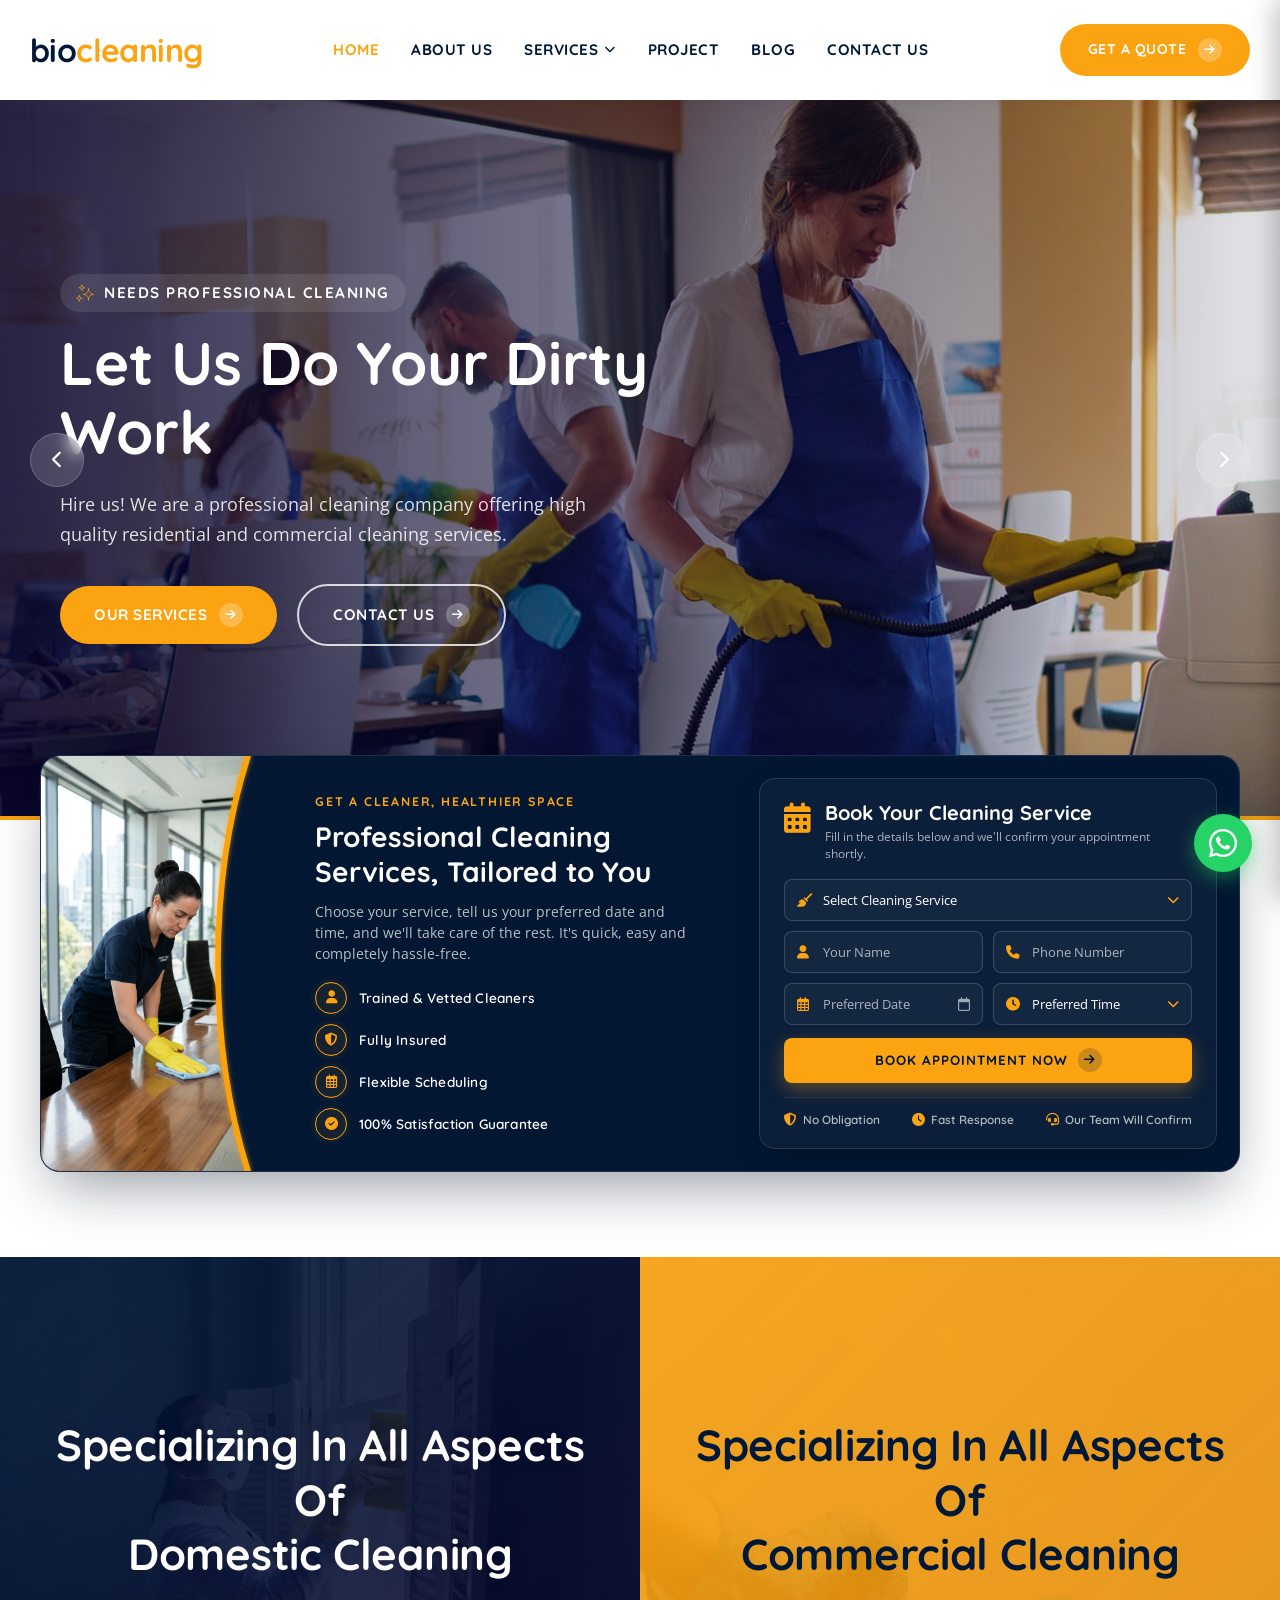
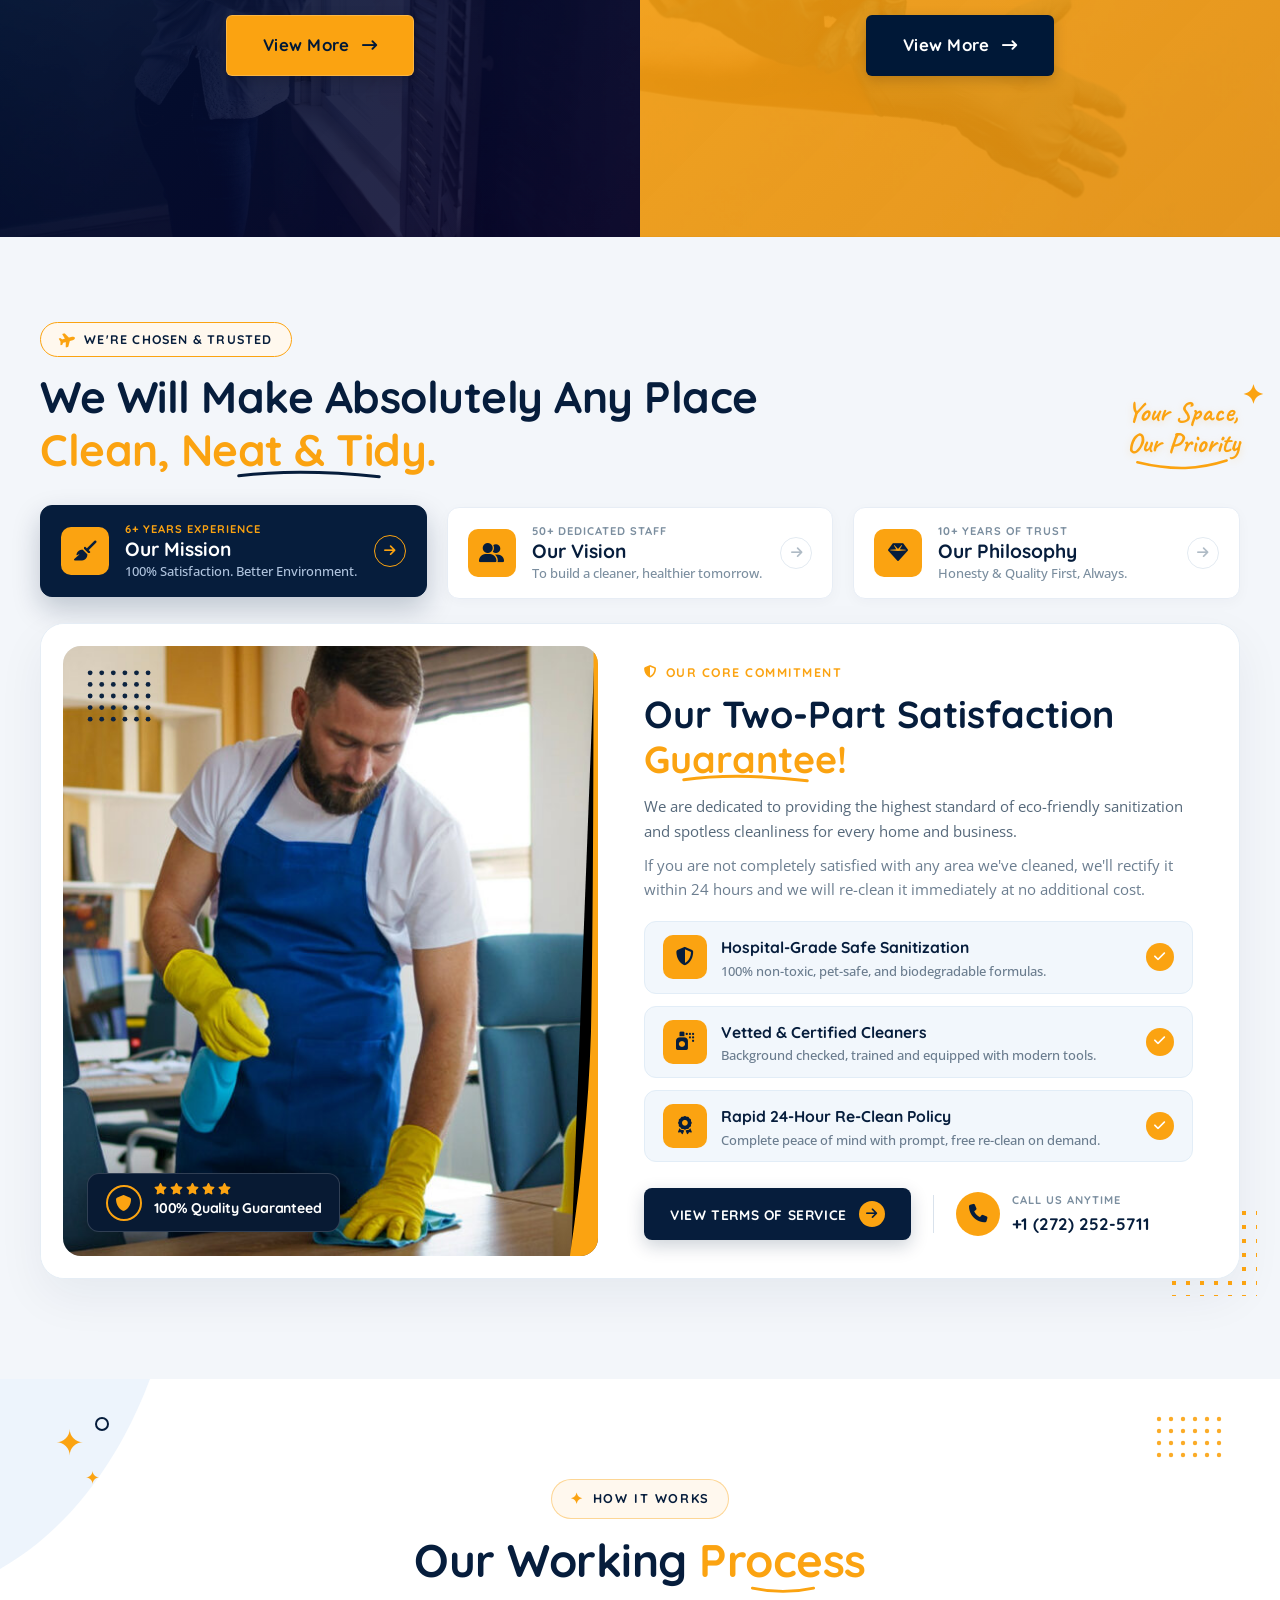
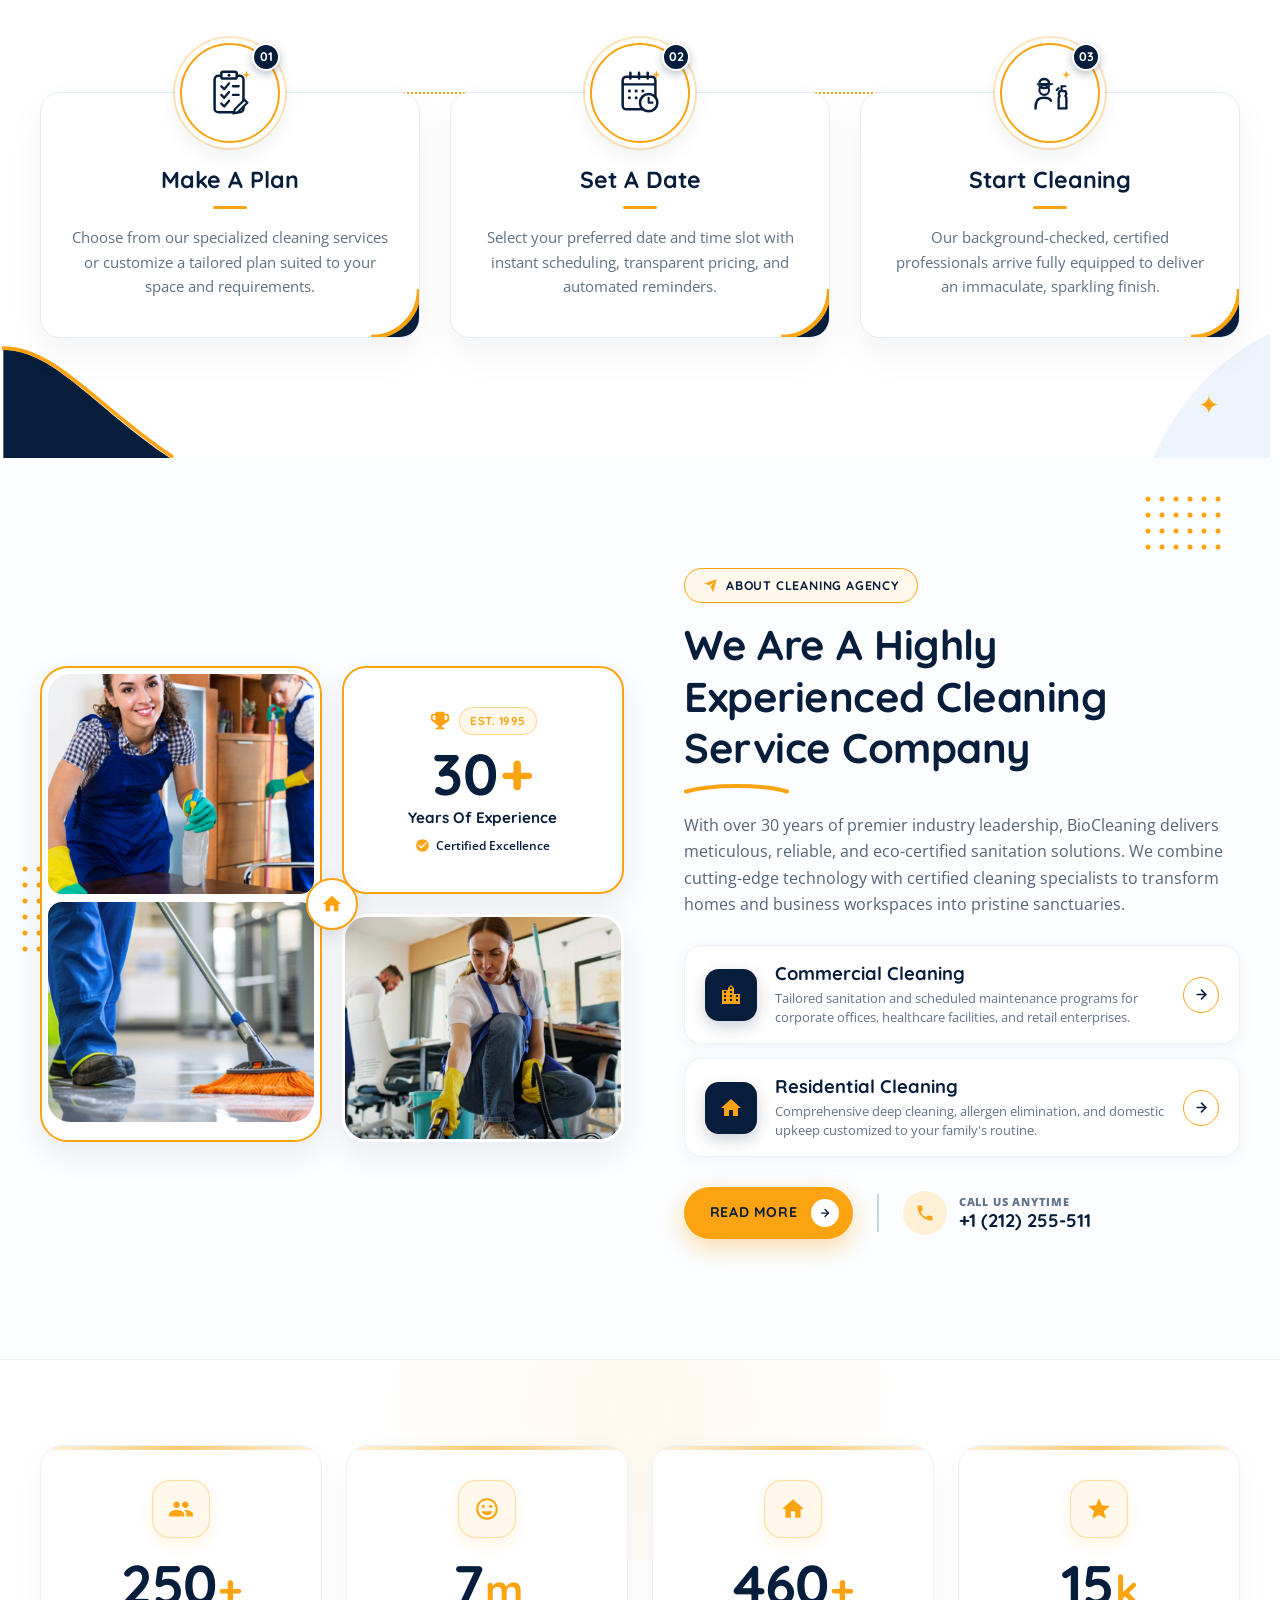
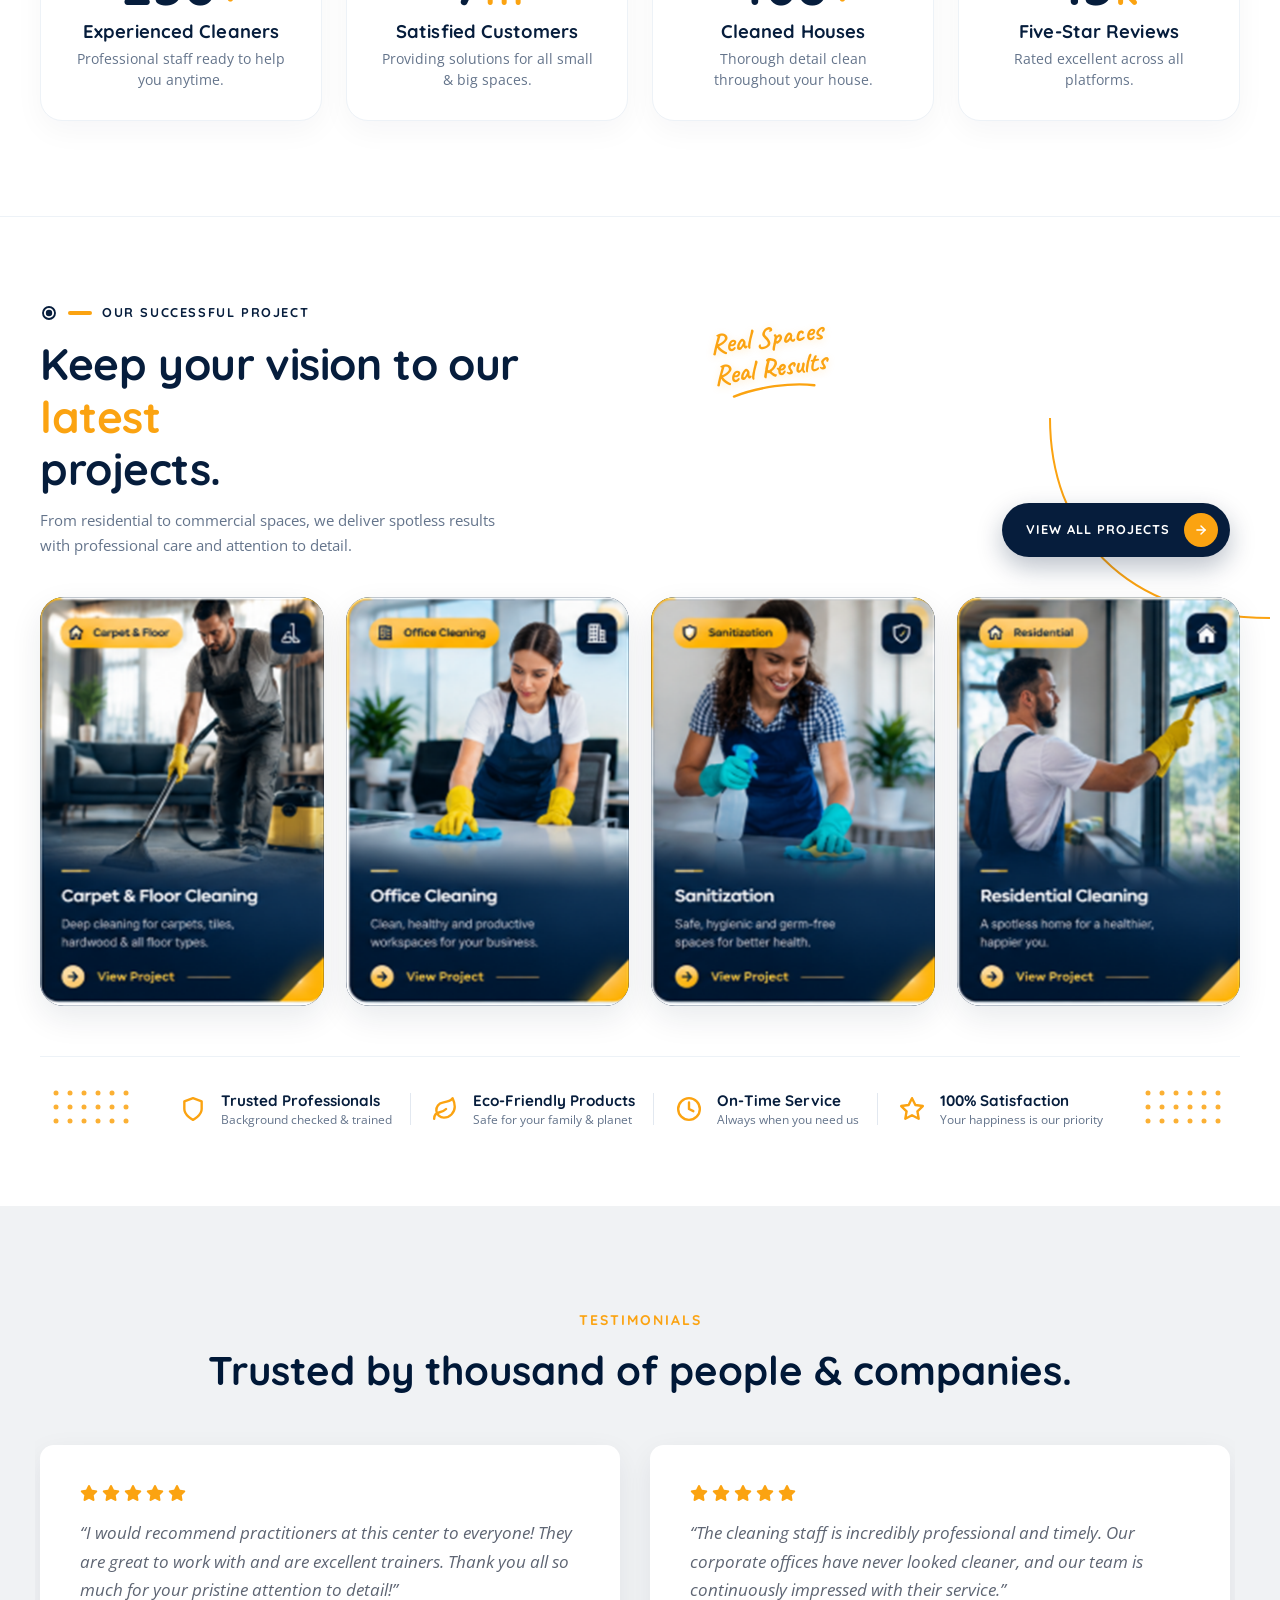
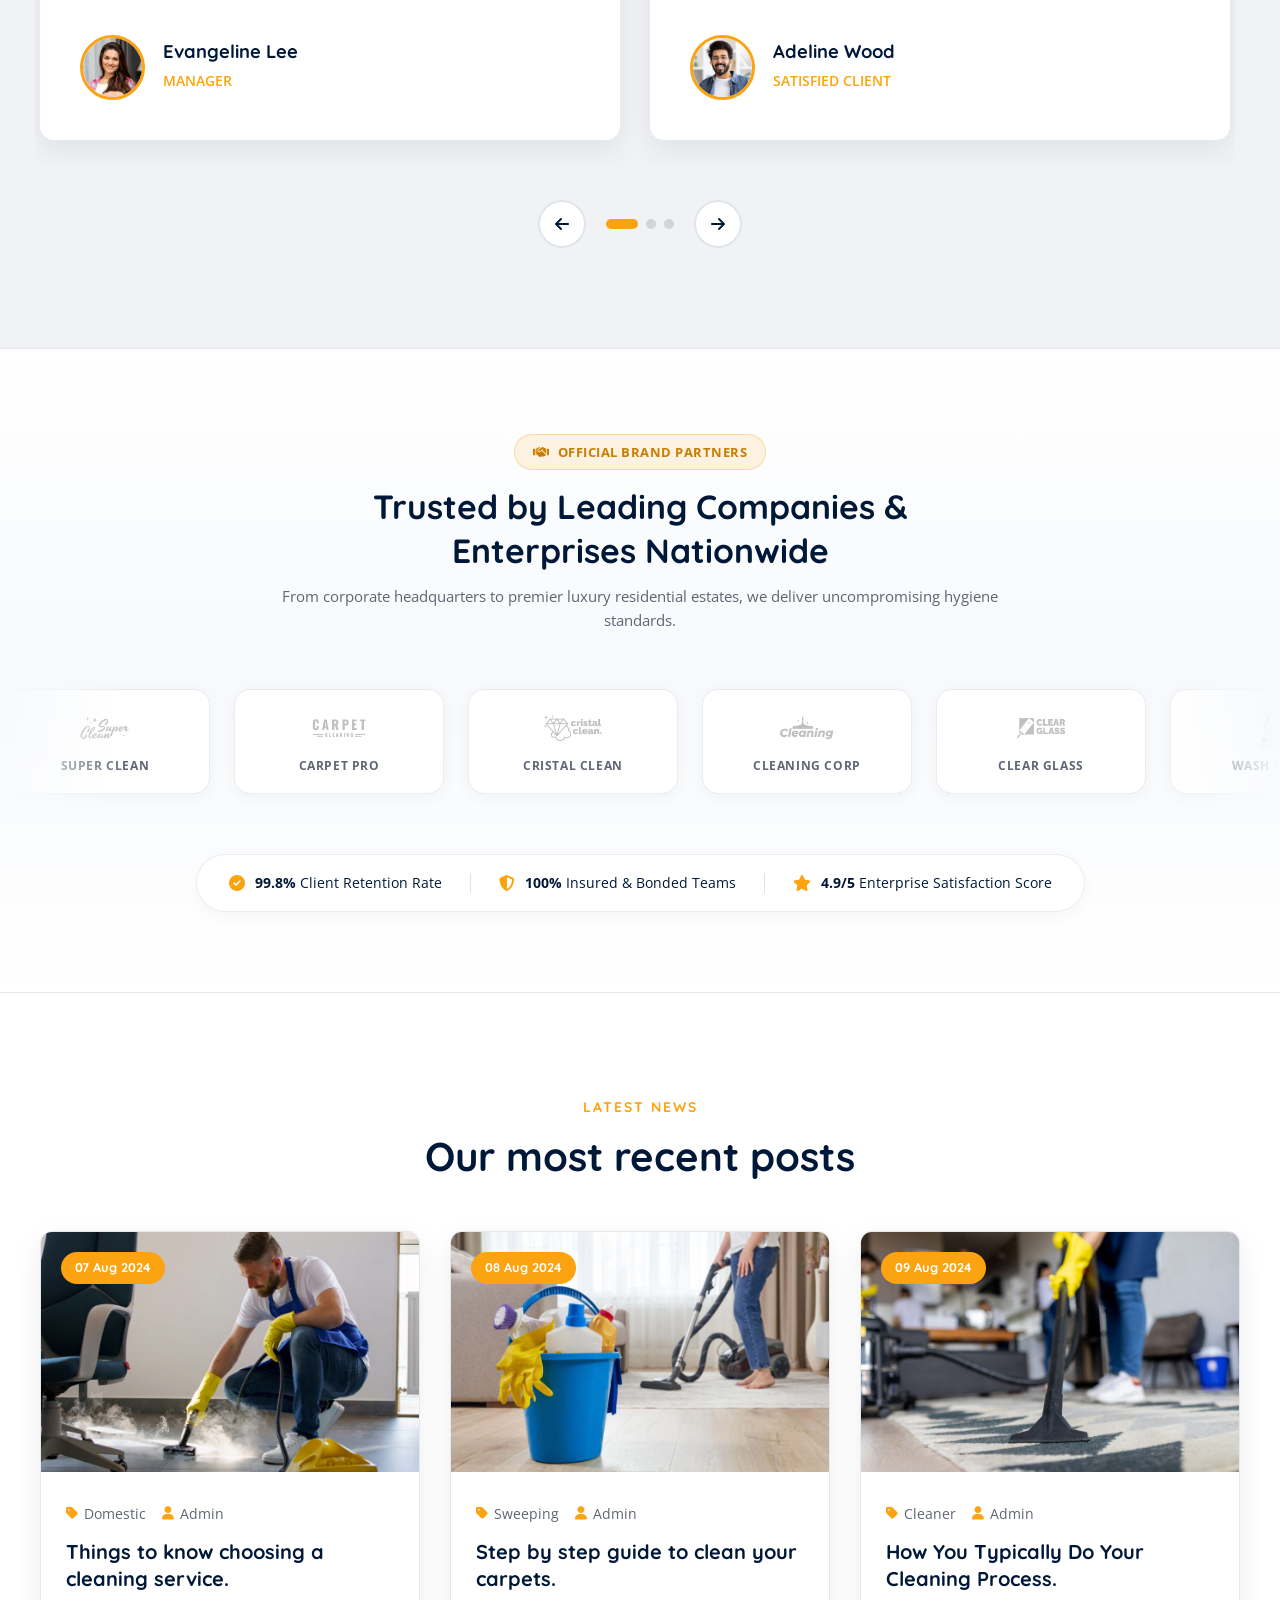
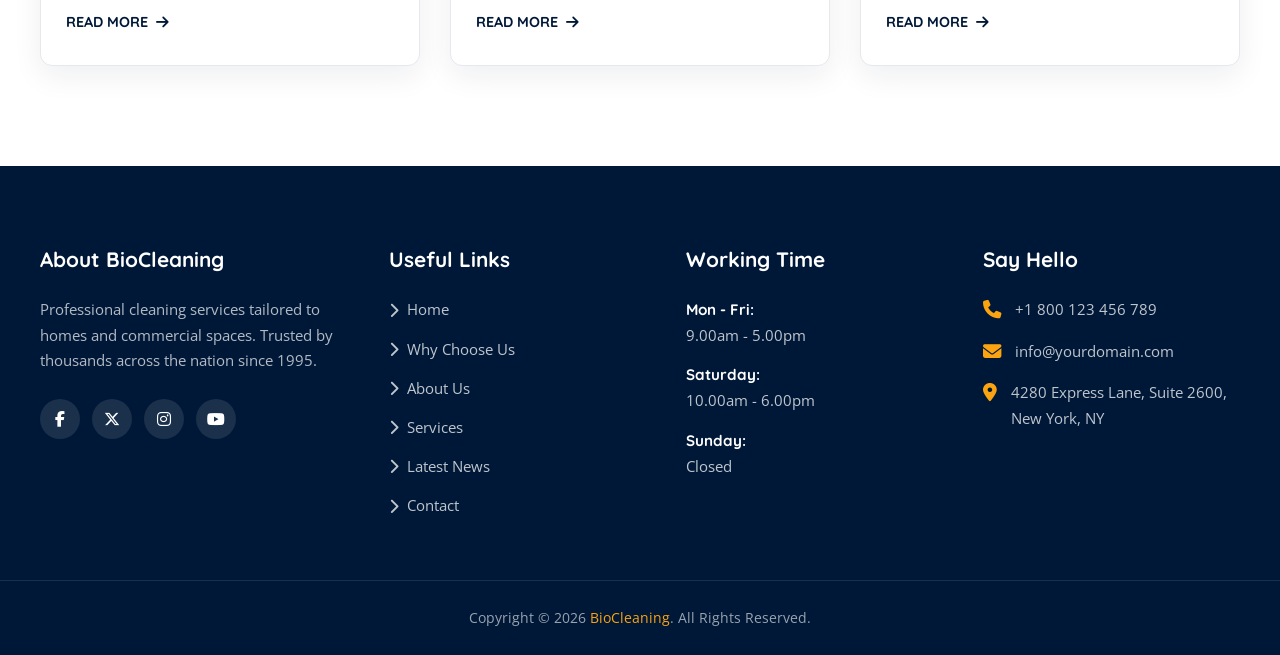
==== index.html @ 44452502 "changes like section enhanced" ====
<!DOCTYPE html>
<html lang="en">
<head>
  <meta charset="UTF-8">
  <meta name="viewport" content="width=device-width, initial-scale=1.0">
  <title>BioCleaning - Professional Cleaning Services</title>

  <!-- Favicon -->
  <link rel="icon" type="image/png" href="assets/images/cropped-fevicon-32x32.png">

  <!-- Google Fonts -->
  <link rel="preconnect" href="https://fonts.googleapis.com">
  <link rel="preconnect" href="https://fonts.gstatic.com" crossorigin>
  <link href="https://fonts.googleapis.com/css2?family=Caveat:wght@600;700&family=Open+Sans:wght@400;500;600;700&family=Quicksand:wght@600;700&display=swap" rel="stylesheet">

  <!-- Font Awesome 6 Icons CDN -->
  <link rel="stylesheet" href="https://cdnjs.cloudflare.com/ajax/libs/font-awesome/6.5.1/css/all.min.css">

  <!-- Stylesheets -->
  <link rel="stylesheet" href="css/style.css?v=7.3">
  <link rel="stylesheet" href="css/responsive.css?v=7.3">
</head>
<body>

  <!-- ==========================================================================
       HEADER & NAVIGATION
       ========================================================================== -->
  <header class="site-header">
    <div class="header-container">
      <!-- Logo (Text Branding) -->
      <a href="index.html" class="logo-area text-logo">
        <span class="logo-text">bio<span class="logo-accent">cleaning</span></span>
      </a>

      <!-- Desktop Navigation Menu -->
      <nav class="main-nav">
        <ul class="nav-list">
          <li class="nav-item active">
            <a href="index.html" class="nav-link">Home</a>
          </li>
          <li class="nav-item">
            <a href="#about" class="nav-link">About Us</a>
          </li>
          <li class="nav-item nav-item-has-mega">
            <a href="#services" class="nav-link">Services <i class="fa-solid fa-chevron-down"></i></a>
            <div class="dropdown-mega-menu">
              <div class="mega-menu-grid">
                <!-- Left Column: Commercial Cleaning -->
                <div class="mega-menu-column commercial-column">
                  <div class="mega-column-header">
                    <span class="mega-header-icon"><i class="fa-solid fa-building"></i></span>
                    <div class="mega-header-title">
                      <h4>Commercial Cleaning</h4>
                      <small>Enterprise & Facility</small>
                    </div>
                  </div>
                  <ul class="mega-service-list">
                    <li><a href="#services"><i class="fa-solid fa-chevron-right"></i> Office & Workspace Cleaning</a></li>
                    <li><a href="#services"><i class="fa-solid fa-chevron-right"></i> Corporate Facility Maintenance</a></li>
                    <li><a href="#services"><i class="fa-solid fa-chevron-right"></i> Commercial Floor Scrubbing</a></li>
                    <li><a href="#services"><i class="fa-solid fa-chevron-right"></i> Industrial & Warehouse Cleaning</a></li>
                    <li><a href="#services"><i class="fa-solid fa-chevron-right"></i> Window & Glass Facade Cleaning</a></li>
                    <li><a href="#services"><i class="fa-solid fa-chevron-right"></i> Healthcare & Clinic Sanitization</a></li>
                    <li><a href="#services"><i class="fa-solid fa-chevron-right"></i> Post-Construction Cleanup</a></li>
                  </ul>
                  <a href="#services" class="mega-col-footer-btn">
                    <span>Explore Commercial</span>
                    <i class="fa-solid fa-arrow-right"></i>
                  </a>
                </div>

                <!-- Right Column: Domestic Cleaning -->
                <div class="mega-menu-column domestic-column">
                  <div class="mega-column-header">
                    <span class="mega-header-icon"><i class="fa-solid fa-house-chimney"></i></span>
                    <div class="mega-header-title">
                      <h4>Domestic Cleaning</h4>
                      <small>Home & Residential</small>
                    </div>
                  </div>
                  <ul class="mega-service-list">
                    <li><a href="#services"><i class="fa-solid fa-chevron-right"></i> House & Apartment Deep Clean</a></li>
                    <li><a href="#services"><i class="fa-solid fa-chevron-right"></i> Kitchen & Oven Degreasing</a></li>
                    <li><a href="#services"><i class="fa-solid fa-chevron-right"></i> Bathroom Sanitization & Tiles</a></li>
                    <li><a href="#services"><i class="fa-solid fa-chevron-right"></i> Carpet & Upholstery Steaming</a></li>
                    <li><a href="#services"><i class="fa-solid fa-chevron-right"></i> Move-In / Move-Out Cleaning</a></li>
                    <li><a href="#services"><i class="fa-solid fa-chevron-right"></i> Spring Seasonal Refresh</a></li>
                    <li><a href="#services"><i class="fa-solid fa-chevron-right"></i> Bio-Safe Allergen Elimination</a></li>
                  </ul>
                  <a href="#services" class="mega-col-footer-btn">
                    <span>Explore Domestic</span>
                    <i class="fa-solid fa-arrow-right"></i>
                  </a>
                </div>
              </div>
            </div>
          </li>
          <li class="nav-item">
            <a href="#projects" class="nav-link">Project</a>
          </li>
          <li class="nav-item">
            <a href="#blog" class="nav-link">Blog</a>
          </li>
          <li class="nav-item">
            <a href="#footer" class="nav-link">Contact Us</a>
          </li>
        </ul>
      </nav>

      <!-- Header Right Utilities -->
      <div class="header-right">
        <a href="#bookingCard" class="btn btn-primary header-quote-btn">
          <span>Get a Quote</span>
          <span class="btn-arrow"><i class="fa-solid fa-arrow-right"></i></span>
        </a>
        <button class="hamburger-btn" aria-label="Toggle Menu"><i class="fa-solid fa-bars"></i></button>
      </div>
    </div>
  </header>

  <!-- Mobile Drawer Menu -->
  <div class="drawer-backdrop"></div>
  <aside class="mobile-drawer">
    <div class="mobile-drawer-header">
      <div class="mobile-logo text-logo">
        <a href="index.html" class="logo-text logo-text-white">bio<span class="logo-accent">cleaning</span></a>
      </div>
      <button class="mobile-close-btn" aria-label="Close Menu"><i class="fa-solid fa-xmark"></i></button>
    </div>
    <ul class="mobile-nav-list">
      <li class="mobile-nav-item"><a href="#hero">Home</a></li>
      <li class="mobile-nav-item"><a href="#why-choose">Why Choose Us</a></li>
      <li class="mobile-nav-item"><a href="#process">How It Works</a></li>
      <li class="mobile-nav-item"><a href="#about">About Us</a></li>
      <li class="mobile-nav-item mobile-nav-has-sub">
        <a href="#services" class="mobile-sub-toggle">Our Services <i class="fa-solid fa-chevron-down"></i></a>
        <div class="mobile-sub-menu">
          <div class="mobile-sub-column">
            <span class="mobile-sub-header"><i class="fa-solid fa-building"></i> Commercial Cleaning</span>
            <ul class="mobile-sub-items">
              <li><a href="#services"><i class="fa-solid fa-angle-right"></i> Office & Workspace</a></li>
              <li><a href="#services"><i class="fa-solid fa-angle-right"></i> Facility Maintenance</a></li>
              <li><a href="#services"><i class="fa-solid fa-angle-right"></i> Floor Scrubbing</a></li>
              <li><a href="#services"><i class="fa-solid fa-angle-right"></i> Clinic Sanitization</a></li>
            </ul>
          </div>
          <div class="mobile-sub-column">
            <span class="mobile-sub-header"><i class="fa-solid fa-house-chimney"></i> Domestic Cleaning</span>
            <ul class="mobile-sub-items">
              <li><a href="#services"><i class="fa-solid fa-angle-right"></i> House & Apartment</a></li>
              <li><a href="#services"><i class="fa-solid fa-angle-right"></i> Kitchen & Oven Degreasing</a></li>
              <li><a href="#services"><i class="fa-solid fa-angle-right"></i> Carpet & Upholstery</a></li>
              <li><a href="#services"><i class="fa-solid fa-angle-right"></i> Move-In / Move-Out</a></li>
            </ul>
          </div>
        </div>
      </li>
      <li class="mobile-nav-item"><a href="#counters">Achievements</a></li>
      <li class="mobile-nav-item"><a href="#projects">Projects</a></li>
      <li class="mobile-nav-item"><a href="#testimonials">Testimonials</a></li>
      <li class="mobile-nav-item"><a href="#blog">Latest News</a></li>
      <li class="mobile-nav-item"><a href="#footer">Contact Us</a></li>
    </ul>
    <div class="mobile-drawer-footer">
      <div class="mobile-contact-item">
        <i class="fa-solid fa-phone"></i>
        <span>+1 (212) 255-511</span>
      </div>
      <div class="mobile-contact-item">
        <i class="fa-solid fa-envelope"></i>
        <span>info@yourdomain.com</span>
      </div>
      <div class="mobile-contact-item">
        <i class="fa-solid fa-location-dot"></i>
        <span>New York, NY 10001, USA</span>
      </div>
    </div>
  </aside>

  <!-- ==========================================================================
       HERO SLIDER SECTION (Original Auto-Sliding Banner)
       ========================================================================== -->
  <section id="hero" class="hero-slider-section">
    <div class="slider-container">
      <!-- Slide 1 -->
      <div class="slide active" style="background-image: url('assets/images/slide-a-01.jpg');">
        <div class="container">
          <div class="slide-content">
            <div class="slide-badge">
              <img src="assets/images/slide-a-icon.png" alt="Icon">
              <span>Needs Professional Cleaning</span>
            </div>
            <h1 class="slide-title">Let Us Do Your Dirty Work</h1>
            <p class="slide-text">Hire us! We are a professional cleaning company offering high quality residential and commercial cleaning services.</p>
            <div class="slide-actions">
              <a href="#services" class="btn btn-primary">
                <span>Our Services</span>
                <span class="btn-arrow"><i class="fa-solid fa-arrow-right"></i></span>
              </a>
              <a href="#footer" class="btn btn-outline">
                <span>Contact Us</span>
                <span class="btn-arrow"><i class="fa-solid fa-arrow-right"></i></span>
              </a>
            </div>
          </div>
        </div>
      </div>

      <!-- Slide 2 -->
      <div class="slide" style="background-image: url('assets/images/slide-a-02.jpg');">
        <div class="container">
          <div class="slide-content">
            <div class="slide-badge">
              <img src="assets/images/slide-a-icon.png" alt="Icon">
              <span>Ultimate Clean Solutions</span>
            </div>
            <h1 class="slide-title">Cleaning made fun not a chore!</h1>
            <p class="slide-text">Hire us! We are a professional cleaning company offering services with eco-friendly products and certified professionals.</p>
            <div class="slide-actions">
              <a href="#services" class="btn btn-primary">
                <span>Our Services</span>
                <span class="btn-arrow"><i class="fa-solid fa-arrow-right"></i></span>
              </a>
              <a href="#footer" class="btn btn-outline">
                <span>Contact Us</span>
                <span class="btn-arrow"><i class="fa-solid fa-arrow-right"></i></span>
              </a>
            </div>
          </div>
        </div>
      </div>

      <!-- Slide 3 -->
      <div class="slide" style="background-image: url('assets/images/slide-a-03.jpg');">
        <div class="container">
          <div class="slide-content">
            <div class="slide-badge">
              <img src="assets/images/slide-a-icon.png" alt="Icon">
              <span>Your clean, our guarantee.</span>
            </div>
            <h1 class="slide-title">Cleaning with a personal touch</h1>
            <p class="slide-text">Hire us! We are a professional cleaning company offering tailored sanitization and sparkling results every time.</p>
            <div class="slide-actions">
              <a href="#services" class="btn btn-primary">
                <span>Our Services</span>
                <span class="btn-arrow"><i class="fa-solid fa-arrow-right"></i></span>
              </a>
              <a href="#footer" class="btn btn-outline">
                <span>Contact Us</span>
                <span class="btn-arrow"><i class="fa-solid fa-arrow-right"></i></span>
              </a>
            </div>
          </div>
        </div>
      </div>

      <!-- Slider Arrows -->
      <button class="slider-arrow slider-prev" aria-label="Previous Slide"><i class="fa-solid fa-chevron-left"></i></button>
      <button class="slider-arrow slider-next" aria-label="Next Slide"><i class="fa-solid fa-chevron-right"></i></button>

      <!-- Slider Dots -->
      <div class="slider-dots">
        <span class="slider-dot active"></span>
        <span class="slider-dot"></span>
        <span class="slider-dot"></span>
      </div>

      <!-- Auto-Slide Progress Bar Indicator -->
      <div class="slider-progress-bar">
        <div class="slider-progress-fill"></div>
      </div>
    </div>
  </section>

  <!-- ==========================================================================
       BOOKING BANNER SECTION (100% MATCHED DESIGN UNDER BANNER)
       ========================================================================== -->
  <section class="booking-banner-section" id="bookingCard">
    <div class="container">
      <div class="booking-banner-card">
        
        <!-- Left Column: Cleaner Photo with Golden Curve Arc -->
        <div class="booking-banner-media">
          <img src="assets/images/cleaner-table-hd.jpg" alt="Professional Cleaner" class="booking-banner-cleaner-img">
          <div class="booking-banner-curve" aria-hidden="true">
            <svg viewBox="0 0 100 400" preserveAspectRatio="none">
              <defs>
                <filter id="goldGlow" x="-20%" y="-20%" width="140%" height="140%">
                  <feDropShadow dx="0" dy="0" stdDeviation="3" flood-color="#fba311" flood-opacity="0.65"/>
                </filter>
              </defs>
              <path d="M 100,0 L 45,0 C -5,120 -5,280 45,400 L 100,400 Z" fill="#031733" />
              <path d="M 45,0 C -5,120 -5,280 45,400" fill="none" stroke="#fba311" stroke-width="7" stroke-linecap="round" filter="url(#goldGlow)" />
            </svg>
          </div>
        </div>

        <!-- Middle Column: Value Proposition & Features -->
        <div class="booking-banner-content">
          <span class="bb-kicker">GET A CLEANER, HEALTHIER SPACE</span>
          <h2 class="bb-title">Professional Cleaning<br>Services, Tailored to You</h2>
          <p class="bb-desc">Choose your service, tell us your preferred date and time, and we'll take care of the rest. It's quick, easy and completely hassle-free.</p>
          
          <div class="bb-features-list">
            <div class="bb-feature-item">
              <span class="bb-feature-circle"><i class="fa-solid fa-user"></i></span>
              <span class="bb-feature-text">Trained &amp; Vetted Cleaners</span>
            </div>
            <div class="bb-feature-item">
              <span class="bb-feature-circle"><i class="fa-solid fa-shield-halved"></i></span>
              <span class="bb-feature-text">Fully Insured</span>
            </div>
            <div class="bb-feature-item">
              <span class="bb-feature-circle"><i class="fa-regular fa-calendar-days"></i></span>
              <span class="bb-feature-text">Flexible Scheduling</span>
            </div>
            <div class="bb-feature-item">
              <span class="bb-feature-circle"><i class="fa-solid fa-circle-check"></i></span>
              <span class="bb-feature-text">100% Satisfaction Guarantee</span>
            </div>
          </div>
        </div>

        <!-- Right Column: Quick Booking Form Card -->
        <div class="booking-banner-form-col">
          <div class="bb-form-card">
            
            <!-- Header with Calendar Icon -->
            <div class="bb-form-header">
              <div class="bb-form-icon">
                <i class="fa-solid fa-calendar-days"></i>
              </div>
              <div class="bb-form-header-text">
                <h3 class="bb-form-title">Book Your Cleaning Service</h3>
                <p class="bb-form-subtitle">Fill in the details below and we'll confirm your appointment shortly.</p>
              </div>
            </div>

            <!-- Form -->
            <form class="bb-booking-form" id="quickBookingForm">
              <!-- Service Selector -->
              <div class="bb-field-group bb-field-full">
                <span class="bb-field-icon"><i class="fa-solid fa-broom"></i></span>
                <select class="bb-select" required name="service" aria-label="Select Cleaning Service">
                  <option value="" disabled selected>Select Cleaning Service</option>
                  <option value="commercial">Commercial Office Cleaning</option>
                  <option value="residential">Residential Home Cleaning</option>
                  <option value="carpet">Carpet &amp; Floor Deep Clean</option>
                  <option value="window">Window Glass Cleaning</option>
                  <option value="deep">Deep Sanitization Clean</option>
                </select>
                <span class="bb-field-chevron"><i class="fa-solid fa-chevron-down"></i></span>
              </div>

              <!-- Name & Phone -->
              <div class="bb-field-row">
                <div class="bb-field-group">
                  <span class="bb-field-icon"><i class="fa-solid fa-user"></i></span>
                  <input type="text" class="bb-input" placeholder="Your Name" required name="name" aria-label="Your Name">
                </div>
                <div class="bb-field-group">
                  <span class="bb-field-icon"><i class="fa-solid fa-phone"></i></span>
                  <input type="tel" class="bb-input" placeholder="Phone Number" required name="phone" aria-label="Phone Number">
                </div>
              </div>

              <!-- Date & Time -->
              <div class="bb-field-row">
                <div class="bb-field-group">
                  <span class="bb-field-icon"><i class="fa-regular fa-calendar-days"></i></span>
                  <input type="text" class="bb-input bb-date-input" placeholder="Preferred Date" onfocus="(this.type='date')" onblur="if(!this.value)(this.type='text')" required name="date" aria-label="Preferred Date">
                  <span class="bb-field-right-icon"><i class="fa-regular fa-calendar"></i></span>
                </div>
                <div class="bb-field-group">
                  <span class="bb-field-icon"><i class="fa-solid fa-clock"></i></span>
                  <select class="bb-select" required name="time" aria-label="Preferred Time">
                    <option value="" disabled selected>Preferred Time</option>
                    <option value="morning">Morning (8am - 12pm)</option>
                    <option value="afternoon">Afternoon (12pm - 4pm)</option>
                    <option value="evening">Evening (4pm - 8pm)</option>
                  </select>
                  <span class="bb-field-chevron"><i class="fa-solid fa-chevron-down"></i></span>
                </div>
              </div>

              <!-- CTA Submit Button -->
              <button type="submit" class="bb-submit-btn">
                <span>BOOK APPOINTMENT NOW</span>
                <span class="bb-submit-circle"><i class="fa-solid fa-arrow-right"></i></span>
              </button>
            </form>

            <!-- Success Alert Box (Hidden Initially) -->
            <div class="bb-success-box" id="bookingSuccessBox" style="display: none;">
              <div class="bb-success-icon"><i class="fa-solid fa-circle-check"></i></div>
              <h4>Booking Request Sent!</h4>
              <p>Thank you! Our dispatcher will call you shortly to confirm your slot.</p>
              <button type="button" class="bb-reset-btn" id="bookingResetBtn">Book Another Service</button>
            </div>

            <!-- Trust Micro-Badges -->
            <div class="bb-trust-row">
              <span class="bb-trust-item"><i class="fa-solid fa-shield-halved"></i> No Obligation</span>
              <span class="bb-trust-item"><i class="fa-solid fa-clock"></i> Fast Response</span>
              <span class="bb-trust-item"><i class="fa-solid fa-headset"></i> Our Team Will Confirm</span>
            </div>

          </div>
        </div>

      </div>
    </div>
  </section>


  <!-- ==========================================================================
       SPECIALIZING IN ALL ASPECTS (SPLIT SCREEN SHOWCASE - SERVICES)
       ========================================================================== -->
  <section id="services" class="split-reference-section">
    <div class="split-reference-grid">
      <!-- Left: Domestic Services (Website Brand Navy Monochromatic) -->
      <div class="split-ref-col split-ref-domestic">
        <div class="split-ref-bg" style="background-image: url('assets/images/residential-clean-hd.jpg');"></div>
        <div class="split-ref-overlay split-overlay-navy"></div>
        <div class="split-ref-content">
          <h2 class="split-ref-title main-title">Specializing In All Aspects<br>Of<br>Domestic Cleaning</h2>
          <a href="#about" class="split-ref-btn split-ref-btn-gold">
            <span>View More</span>
            <i class="fa-solid fa-arrow-right-long"></i>
          </a>
        </div>
      </div>

      <!-- Right: Commercial Services (Website Brand Amber Gold Monochromatic) -->
      <div class="split-ref-col split-ref-commercial">
        <div class="split-ref-bg" style="background-image: url('assets/images/commercial-clean-hd.jpg');"></div>
        <div class="split-ref-overlay split-overlay-gold"></div>
        <div class="split-ref-content">
          <h2 class="split-ref-title split-title-dark main-title">Specializing In All Aspects<br>Of<br>Commercial Cleaning</h2>
          <a href="#about" class="split-ref-btn split-ref-btn-dark">
            <span>View More</span>
            <i class="fa-solid fa-arrow-right-long"></i>
          </a>
        </div>
      </div>
    </div>
  </section>

    <!-- ==========================================================================
       WHY CHOOSE US (100% MATCHED TO REFERENCE DESIGN)
       ========================================================================== -->
  <section id="why-choose" class="why-choose-tabbed-section">
    <div class="container">
      
      <!-- Section Header with Left Title and Right Script Flourish -->
      <div class="why-header-wrapper">
        <div class="why-header-left">
          <div class="why-sub-badge cc-fade-reveal">
            <i class="fa-solid fa-plane"></i>
            <span>WE'RE CHOSEN &amp; TRUSTED</span>
          </div>
          <h2 class="why-main-title">
            We Will Make Absolutely Any Place<br>
            <span class="why-title-gold-group">
              <span class="why-title-gold">Clean, </span>
              <span class="why-title-gold why-title-squiggle-wrap">
                Neat &amp; Tidy.
                <svg class="why-title-squiggle" viewBox="0 0 170 14" fill="none" aria-hidden="true">
                  <path d="M 3 8 C 50 2, 110 3, 167 9" stroke="#061d3c" stroke-width="3.5" stroke-linecap="round"/>
                </svg>
              </span>
            </span>
          </h2>
        </div>

        <div class="why-header-right">
          <div class="why-script-flourish">
            <span class="script-sparkle">✦</span>
            <span class="script-text">Your Space,<br>Our Priority</span>
            <svg class="script-swoosh" viewBox="0 0 110 16" fill="none" aria-hidden="true">
              <path d="M 4 6 C 45 16, 75 14, 106 4" stroke="#fba311" stroke-width="3" stroke-linecap="round"/>
            </svg>
          </div>
        </div>
      </div>

      <!-- Tab Navigation Buttons (3 Segmented Cards) -->
      <div class="why-tabs-nav" role="tablist" aria-label="Why Choose Us Tabs">
        <!-- Tab 1: Our Mission (Active by Default) -->
        <button type="button" class="why-tab-btn active" role="tab" id="tab-mission" aria-selected="true" aria-controls="panel-mission" data-tab="panel-mission">
          <span class="tab-btn-icon"><i class="fa-solid fa-broom"></i></span>
          <div class="tab-btn-content">
            <span class="tab-btn-kicker">6+ YEARS EXPERIENCE</span>
            <span class="tab-btn-text">Our Mission</span>
            <span class="tab-btn-sub">100% Satisfaction. Better Environment.</span>
          </div>
          <span class="why-tab-arrow"><i class="fa-solid fa-arrow-right"></i></span>
        </button>

        <!-- Tab 2: Our Vision -->
        <button type="button" class="why-tab-btn" role="tab" id="tab-vision" aria-selected="false" aria-controls="panel-vision" data-tab="panel-vision">
          <span class="tab-btn-icon"><i class="fa-solid fa-user-group"></i></span>
          <div class="tab-btn-content">
            <span class="tab-btn-kicker">50+ DEDICATED STAFF</span>
            <span class="tab-btn-text">Our Vision</span>
            <span class="tab-btn-sub">To build a cleaner, healthier tomorrow.</span>
          </div>
          <span class="why-tab-arrow"><i class="fa-solid fa-arrow-right"></i></span>
        </button>

        <!-- Tab 3: Our Philosophy -->
        <button type="button" class="why-tab-btn" role="tab" id="tab-philosophy" aria-selected="false" aria-controls="panel-philosophy" data-tab="panel-philosophy">
          <span class="tab-btn-icon"><i class="fa-solid fa-gem"></i></span>
          <div class="tab-btn-content">
            <span class="tab-btn-kicker">10+ YEARS OF TRUST</span>
            <span class="tab-btn-text">Our Philosophy</span>
            <span class="tab-btn-sub">Honesty &amp; Quality First, Always.</span>
          </div>
          <span class="why-tab-arrow"><i class="fa-solid fa-arrow-right"></i></span>
        </button>
      </div>

      <!-- Tab Content Panels Wrapper (Elevated Showcase Card) -->
      <div class="why-tab-panels-wrapper">
        
        <!-- Decorative Bottom Dots Matrix -->
        <div class="why-bottom-dots" aria-hidden="true"></div>

        <!-- Panel 1: Our Mission (Active by Default) -->
        <div class="why-tab-panel active" id="panel-mission" role="tabpanel" aria-labelledby="tab-mission">
          <div class="why-panel-grid">
            
            <!-- Left: Media Column with Accents -->
            <div class="why-panel-media-wrap">
              <div class="why-panel-media">
                <!-- Top-Left Dot Matrix Pattern (6x5 Crisp SVG Grid) -->
                <div class="why-media-dots" aria-hidden="true">
                  <svg viewBox="0 0 76 58" fill="#0c2340">
                    <circle cx="5" cy="5" r="2.5"/><circle cx="17" cy="5" r="2.5"/><circle cx="29" cy="5" r="2.5"/><circle cx="41" cy="5" r="2.5"/><circle cx="53" cy="5" r="2.5"/><circle cx="65" cy="5" r="2.5"/>
                    <circle cx="5" cy="17" r="2.5"/><circle cx="17" cy="17" r="2.5"/><circle cx="29" cy="17" r="2.5"/><circle cx="41" cy="17" r="2.5"/><circle cx="53" cy="17" r="2.5"/><circle cx="65" cy="17" r="2.5"/>
                    <circle cx="5" cy="29" r="2.5"/><circle cx="17" cy="29" r="2.5"/><circle cx="29" cy="29" r="2.5"/><circle cx="41" cy="29" r="2.5"/><circle cx="53" cy="29" r="2.5"/><circle cx="65" cy="29" r="2.5"/>
                    <circle cx="5" cy="41" r="2.5"/><circle cx="17" cy="41" r="2.5"/><circle cx="29" cy="41" r="2.5"/><circle cx="41" cy="41" r="2.5"/><circle cx="53" cy="41" r="2.5"/><circle cx="65" cy="41" r="2.5"/>
                    <circle cx="5" cy="53" r="2.5"/><circle cx="17" cy="53" r="2.5"/><circle cx="29" cy="53" r="2.5"/><circle cx="41" cy="53" r="2.5"/><circle cx="53" cy="53" r="2.5"/><circle cx="65" cy="53" r="2.5"/>
                  </svg>
                </div>
                
                <img src="assets/images/service-img-01-880x620.jpg" alt="Professional Cleaner" loading="lazy">
                
                <!-- Full-Height Right-Edge Golden Swoosh Ribbon -->
                <div class="why-media-gold-curve" aria-hidden="true">
                  <svg viewBox="0 0 50 600" preserveAspectRatio="none">
                    <path d="M 45 0 C 45 140, 44 280, 41 380 C 37 460, 24 530, 8 600 L 50 600 L 50 0 Z" fill="#fba311"/>
                    <path d="M 45 0 C 45 140, 44 280, 41 380 C 37 460, 24 530, 8 600" stroke="#fba311" stroke-width="4" stroke-linecap="round"/>
                  </svg>
                </div>

                <!-- Floating Quality Badge over Media -->
                <div class="why-floating-guarantee">
                  <div class="badge-shield-circle">
                    <i class="fa-solid fa-shield"></i>
                  </div>
                  <div class="badge-content">
                    <div class="badge-stars">
                      <i class="fa-solid fa-star"></i><i class="fa-solid fa-star"></i><i class="fa-solid fa-star"></i><i class="fa-solid fa-star"></i><i class="fa-solid fa-star"></i>
                    </div>
                    <strong class="badge-title">100% Quality Guaranteed</strong>
                  </div>
                </div>
              </div>
            </div>

            <!-- Right: Body Column -->
            <div class="why-panel-body">
              <div class="why-panel-kicker">
                <i class="fa-solid fa-shield-halved"></i>
                <span>OUR CORE COMMITMENT</span>
              </div>
              
              <h3 class="why-panel-title">
                Our Two-Part Satisfaction<br>
                <span class="why-title-accent-wrap">
                  <span class="why-title-gold-text">Guarantee!</span>
                  <svg class="why-guarantee-squiggle" viewBox="0 0 150 14" fill="none" aria-hidden="true">
                    <path d="M 3 8 C 45 2, 95 3, 147 9" stroke="#fba311" stroke-width="3.5" stroke-linecap="round"/>
                  </svg>
                </span>
              </h3>

              <div class="why-desc-group">
                <p class="why-desc-lead">We are dedicated to providing the highest standard of eco-friendly sanitization and spotless cleanliness for every home and business.</p>
                <p class="why-desc-sub">If you are not completely satisfied with any area we've cleaned, we'll rectify it within 24 hours and we will re-clean it immediately at no additional cost.</p>
              </div>

              <!-- 3 Feature Strips -->
              <div class="why-feature-strips">
                <!-- Feature 1 -->
                <div class="why-strip-card">
                  <div class="why-strip-left">
                    <div class="why-strip-icon-box">
                      <i class="fa-solid fa-shield-halved"></i>
                    </div>
                    <div class="why-strip-info">
                      <strong class="why-strip-title">Hospital-Grade Safe Sanitization</strong>
                      <span class="why-strip-sub">100% non-toxic, pet-safe, and biodegradable formulas.</span>
                    </div>
                  </div>
                  <div class="why-strip-check">
                    <i class="fa-solid fa-check"></i>
                  </div>
                </div>

                <!-- Feature 2 -->
                <div class="why-strip-card">
                  <div class="why-strip-left">
                    <div class="why-strip-icon-box">
                      <i class="fa-solid fa-spray-can"></i>
                    </div>
                    <div class="why-strip-info">
                      <strong class="why-strip-title">Vetted &amp; Certified Cleaners</strong>
                      <span class="why-strip-sub">Background checked, trained and equipped with modern tools.</span>
                    </div>
                  </div>
                  <div class="why-strip-check">
                    <i class="fa-solid fa-check"></i>
                  </div>
                </div>

                <!-- Feature 3 -->
                <div class="why-strip-card">
                  <div class="why-strip-left">
                    <div class="why-strip-icon-box">
                      <i class="fa-solid fa-award"></i>
                    </div>
                    <div class="why-strip-info">
                      <strong class="why-strip-title">Rapid 24-Hour Re-Clean Policy</strong>
                      <span class="why-strip-sub">Complete peace of mind with prompt, free re-clean on demand.</span>
                    </div>
                  </div>
                  <div class="why-strip-check">
                    <i class="fa-solid fa-check"></i>
                  </div>
                </div>
              </div>

              <!-- Action Row: Button & Phone -->
              <div class="why-action-row">
                <a href="#bookingCard" class="why-panel-btn">
                  <span>VIEW TERMS OF SERVICE</span>
                  <span class="why-btn-arrow"><i class="fa-solid fa-arrow-right"></i></span>
                </a>
                <div class="why-action-divider" aria-hidden="true"></div>
                <a href="tel:+12722525711" class="why-phone-hotline">
                  <span class="hotline-icon"><i class="fa-solid fa-phone"></i></span>
                  <div class="hotline-text">
                    <small>CALL US ANYTIME</small>
                    <strong>+1 (272) 252-5711</strong>
                  </div>
                </a>
              </div>
            </div>

          </div>
        </div>

        <!-- Panel 2: Our Vision -->
        <div class="why-tab-panel" id="panel-vision" role="tabpanel" aria-labelledby="tab-vision">
          <div class="why-panel-grid">
            <div class="why-panel-media-wrap">
              <div class="why-panel-media">
                <div class="why-media-dots" aria-hidden="true">
                  <svg viewBox="0 0 76 58" fill="#0c2340">
                    <circle cx="5" cy="5" r="2.5"/><circle cx="17" cy="5" r="2.5"/><circle cx="29" cy="5" r="2.5"/><circle cx="41" cy="5" r="2.5"/><circle cx="53" cy="5" r="2.5"/><circle cx="65" cy="5" r="2.5"/>
                    <circle cx="5" cy="17" r="2.5"/><circle cx="17" cy="17" r="2.5"/><circle cx="29" cy="17" r="2.5"/><circle cx="41" cy="17" r="2.5"/><circle cx="53" cy="17" r="2.5"/><circle cx="65" cy="17" r="2.5"/>
                    <circle cx="5" cy="29" r="2.5"/><circle cx="17" cy="29" r="2.5"/><circle cx="29" cy="29" r="2.5"/><circle cx="41" cy="29" r="2.5"/><circle cx="53" cy="29" r="2.5"/><circle cx="65" cy="29" r="2.5"/>
                    <circle cx="5" cy="41" r="2.5"/><circle cx="17" cy="41" r="2.5"/><circle cx="29" cy="41" r="2.5"/><circle cx="41" cy="41" r="2.5"/><circle cx="53" cy="41" r="2.5"/><circle cx="65" cy="41" r="2.5"/>
                    <circle cx="5" cy="53" r="2.5"/><circle cx="17" cy="53" r="2.5"/><circle cx="29" cy="53" r="2.5"/><circle cx="41" cy="53" r="2.5"/><circle cx="53" cy="53" r="2.5"/><circle cx="65" cy="53" r="2.5"/>
                  </svg>
                </div>
                <img src="assets/images/service-img-04-880x620.jpg" alt="Our Vision - Eco-Friendly Cleaning" loading="lazy">
                <div class="why-media-gold-curve" aria-hidden="true">
                  <svg viewBox="0 0 50 600" preserveAspectRatio="none">
                    <path d="M 45 0 C 45 140, 44 280, 41 380 C 37 460, 24 530, 8 600 L 50 600 L 50 0 Z" fill="#fba311"/>
                    <path d="M 45 0 C 45 140, 44 280, 41 380 C 37 460, 24 530, 8 600" stroke="#fba311" stroke-width="4" stroke-linecap="round"/>
                  </svg>
                </div>
                <div class="why-floating-guarantee">
                  <div class="badge-shield-circle">
                    <i class="fa-solid fa-leaf"></i>
                  </div>
                  <div class="badge-content">
                    <div class="badge-stars">
                      <i class="fa-solid fa-star"></i><i class="fa-solid fa-star"></i><i class="fa-solid fa-star"></i><i class="fa-solid fa-star"></i><i class="fa-solid fa-star"></i>
                    </div>
                    <strong class="badge-title">Eco Bio-Tech Standard</strong>
                  </div>
                </div>
              </div>
            </div>

            <div class="why-panel-body">
              <div class="why-panel-kicker">
                <i class="fa-solid fa-leaf"></i>
                <span>FORWARD-THINKING SANITIZATION</span>
              </div>
              
              <h3 class="why-panel-title">
                Setting The Benchmark For<br>
                <span class="why-title-accent-wrap">
                  <span class="why-title-gold-text">Modern Bio-Sanitization</span>
                  <svg class="why-guarantee-squiggle" viewBox="0 0 150 14" fill="none" aria-hidden="true">
                    <path d="M 3 8 C 45 2, 95 3, 147 9" stroke="#fba311" stroke-width="3.5" stroke-linecap="round"/>
                  </svg>
                </span>
              </h3>

              <div class="why-desc-group">
                <p class="why-desc-lead">Our vision is to transform modern cleaning standards by integrating smart, hospital-grade biocide technology with green sustainability.</p>
                <p class="why-desc-sub">We strive to create healthier indoor ecosystems for families and enterprise workspaces, reducing allergens, germs, and environmental footprint across every facility.</p>
              </div>

              <div class="why-feature-strips">
                <div class="why-strip-card">
                  <div class="why-strip-left">
                    <div class="why-strip-icon-box">
                      <i class="fa-solid fa-wind"></i>
                    </div>
                    <div class="why-strip-info">
                      <strong class="why-strip-title">Advanced HEPA-Filtration Systems</strong>
                      <span class="why-strip-sub">Eliminating 99.97% of airborne pathogens and microscopic dust.</span>
                    </div>
                  </div>
                  <div class="why-strip-check">
                    <i class="fa-solid fa-check"></i>
                  </div>
                </div>

                <div class="why-strip-card">
                  <div class="why-strip-left">
                    <div class="why-strip-icon-box">
                      <i class="fa-solid fa-flask-vial"></i>
                    </div>
                    <div class="why-strip-info">
                      <strong class="why-strip-title">Zero-Residue Bio Formulations</strong>
                      <span class="why-strip-sub">Promoting natural microbiome health without chemical films.</span>
                    </div>
                  </div>
                  <div class="why-strip-check">
                    <i class="fa-solid fa-check"></i>
                  </div>
                </div>

                <div class="why-strip-card">
                  <div class="why-strip-left">
                    <div class="why-strip-icon-box">
                      <i class="fa-solid fa-seedling"></i>
                    </div>
                    <div class="why-strip-info">
                      <strong class="why-strip-title">Sustainable Carbon-Neutral Roadmap</strong>
                      <span class="why-strip-sub">100% green supply chain and eco-certified machinery.</span>
                    </div>
                  </div>
                  <div class="why-strip-check">
                    <i class="fa-solid fa-check"></i>
                  </div>
                </div>
              </div>

              <div class="why-action-row">
                <a href="#bookingCard" class="why-panel-btn">
                  <span>OUR CLEANING PROMISE</span>
                  <span class="why-btn-arrow"><i class="fa-solid fa-arrow-right"></i></span>
                </a>
                <div class="why-action-divider" aria-hidden="true"></div>
                <a href="tel:+12722525711" class="why-phone-hotline">
                  <span class="hotline-icon"><i class="fa-solid fa-phone"></i></span>
                  <div class="hotline-text">
                    <small>CALL US ANYTIME</small>
                    <strong>+1 (272) 252-5711</strong>
                  </div>
                </a>
              </div>
            </div>
          </div>
        </div>

        <!-- Panel 3: Our Philosophy -->
        <div class="why-tab-panel" id="panel-philosophy" role="tabpanel" aria-labelledby="tab-philosophy">
          <div class="why-panel-grid">
            <div class="why-panel-media-wrap">
              <div class="why-panel-media">
                <div class="why-media-dots" aria-hidden="true">
                  <svg viewBox="0 0 76 58" fill="#0c2340">
                    <circle cx="5" cy="5" r="2.5"/><circle cx="17" cy="5" r="2.5"/><circle cx="29" cy="5" r="2.5"/><circle cx="41" cy="5" r="2.5"/><circle cx="53" cy="5" r="2.5"/><circle cx="65" cy="5" r="2.5"/>
                    <circle cx="5" cy="17" r="2.5"/><circle cx="17" cy="17" r="2.5"/><circle cx="29" cy="17" r="2.5"/><circle cx="41" cy="17" r="2.5"/><circle cx="53" cy="17" r="2.5"/><circle cx="65" cy="17" r="2.5"/>
                    <circle cx="5" cy="29" r="2.5"/><circle cx="17" cy="29" r="2.5"/><circle cx="29" cy="29" r="2.5"/><circle cx="41" cy="29" r="2.5"/><circle cx="53" cy="29" r="2.5"/><circle cx="65" cy="29" r="2.5"/>
                    <circle cx="5" cy="41" r="2.5"/><circle cx="17" cy="41" r="2.5"/><circle cx="29" cy="41" r="2.5"/><circle cx="41" cy="41" r="2.5"/><circle cx="53" cy="41" r="2.5"/><circle cx="65" cy="41" r="2.5"/>
                    <circle cx="5" cy="53" r="2.5"/><circle cx="17" cy="53" r="2.5"/><circle cx="29" cy="53" r="2.5"/><circle cx="41" cy="53" r="2.5"/><circle cx="53" cy="53" r="2.5"/><circle cx="65" cy="53" r="2.5"/>
                  </svg>
                </div>
                <img src="assets/images/service-img-02-880x620.jpg" alt="Our Philosophy - Transparent Cleaning" loading="lazy">
                <div class="why-media-gold-curve" aria-hidden="true">
                  <svg viewBox="0 0 50 600" preserveAspectRatio="none">
                    <path d="M 45 0 C 45 140, 44 280, 41 380 C 37 460, 24 530, 8 600 L 50 600 L 50 0 Z" fill="#fba311"/>
                    <path d="M 45 0 C 45 140, 44 280, 41 380 C 37 460, 24 530, 8 600" stroke="#fba311" stroke-width="4" stroke-linecap="round"/>
                  </svg>
                </div>
                <div class="why-floating-guarantee">
                  <div class="badge-shield-circle">
                    <i class="fa-solid fa-heart"></i>
                  </div>
                  <div class="badge-content">
                    <div class="badge-stars">
                      <i class="fa-solid fa-star"></i><i class="fa-solid fa-star"></i><i class="fa-solid fa-star"></i><i class="fa-solid fa-star"></i><i class="fa-solid fa-star"></i>
                    </div>
                    <strong class="badge-title">Client Care &amp; Trust</strong>
                  </div>
                </div>
              </div>
            </div>

            <div class="why-panel-body">
              <div class="why-panel-kicker">
                <i class="fa-solid fa-heart"></i>
                <span>ETHICAL &amp; HUMAN-CENTERED</span>
              </div>
              
              <h3 class="why-panel-title">
                Care, Consistency, And<br>
                <span class="why-title-accent-wrap">
                  <span class="why-title-gold-text">Absolute Transparency</span>
                  <svg class="why-guarantee-squiggle" viewBox="0 0 150 14" fill="none" aria-hidden="true">
                    <path d="M 3 8 C 45 2, 95 3, 147 9" stroke="#fba311" stroke-width="3.5" stroke-linecap="round"/>
                  </svg>
                </span>
              </h3>

              <div class="why-desc-group">
                <p class="why-desc-lead">At BioCleaning, our philosophy is anchored in deep respect for our clients' spaces and well-being.</p>
                <p class="why-desc-sub">We believe that true cleanliness creates mental clarity, promotes physical vitality, and inspires confidence across every corner of your home and workplace.</p>
              </div>

              <div class="why-feature-strips">
                <div class="why-strip-card">
                  <div class="why-strip-left">
                    <div class="why-strip-icon-box">
                      <i class="fa-solid fa-tag"></i>
                    </div>
                    <div class="why-strip-info">
                      <strong class="why-strip-title">Honest Flat-Rate Pricing</strong>
                      <span class="why-strip-sub">Completely transparent quotes with zero surprise surcharges.</span>
                    </div>
                  </div>
                  <div class="why-strip-check">
                    <i class="fa-solid fa-check"></i>
                  </div>
                </div>

                <div class="why-strip-card">
                  <div class="why-strip-left">
                    <div class="why-strip-icon-box">
                      <i class="fa-solid fa-clipboard-check"></i>
                    </div>
                    <div class="why-strip-info">
                      <strong class="why-strip-title">Rigorous 50-Point Inspection</strong>
                      <span class="why-strip-sub">Systematic quality checks signed off before job completion.</span>
                    </div>
                  </div>
                  <div class="why-strip-check">
                    <i class="fa-solid fa-check"></i>
                  </div>
                </div>

                <div class="why-strip-card">
                  <div class="why-strip-left">
                    <div class="why-strip-icon-box">
                      <i class="fa-solid fa-hand-holding-heart"></i>
                    </div>
                    <div class="why-strip-info">
                      <strong class="why-strip-title">Genuine Personal Pride</strong>
                      <span class="why-strip-sub">Treating your sanctuary with utmost respect and meticulous care.</span>
                    </div>
                  </div>
                  <div class="why-strip-check">
                    <i class="fa-solid fa-check"></i>
                  </div>
                </div>
              </div>

              <div class="why-action-row">
                <a href="#bookingCard" class="why-panel-btn">
                  <span>EXPLORE OUR SERVICES</span>
                  <span class="why-btn-arrow"><i class="fa-solid fa-arrow-right"></i></span>
                </a>
                <div class="why-action-divider" aria-hidden="true"></div>
                <a href="tel:+12722525711" class="why-phone-hotline">
                  <span class="hotline-icon"><i class="fa-solid fa-phone"></i></span>
                  <div class="hotline-text">
                    <small>CALL US ANYTIME</small>
                    <strong>+1 (272) 252-5711</strong>
                  </div>
                </a>
              </div>
            </div>
          </div>
        </div>

      </div>
    </div>
  </section>

  <!-- ==========================================================================
       OUR WORKING PROCESS (HOW IT WORKS - 100% MATCHED TO REFERENCE)
       ========================================================================== -->
  <section id="process" class="working-process-section">
    <!-- Top-Left Ambient Decor (Wave, Sparkles & Ring) -->
    <div class="process-bg-decor decor-top-left" aria-hidden="true">
      <svg class="decor-wave-tl" viewBox="0 0 280 220" fill="none">
        <path d="M 0 0 L 150 0 C 120 80, 70 150, 0 190 Z" fill="#edf4fc"/>
      </svg>
      <span class="decor-sparkle decor-sparkle-lg">✦</span>
      <span class="decor-sparkle decor-sparkle-sm">✦</span>
      <span class="decor-ring"></span>
    </div>

    <!-- Top-Right Dot Matrix (6x4 yellow dots) -->
    <div class="process-bg-decor decor-top-right" aria-hidden="true">
      <svg viewBox="0 0 76 46" fill="#fba311">
        <circle cx="5" cy="5" r="2.2"/><circle cx="17" cy="5" r="2.2"/><circle cx="29" cy="5" r="2.2"/><circle cx="41" cy="5" r="2.2"/><circle cx="53" cy="5" r="2.2"/><circle cx="65" cy="5" r="2.2"/>
        <circle cx="5" cy="17" r="2.2"/><circle cx="17" cy="17" r="2.2"/><circle cx="29" cy="17" r="2.2"/><circle cx="41" cy="17" r="2.2"/><circle cx="53" cy="17" r="2.2"/><circle cx="65" cy="17" r="2.2"/>
        <circle cx="5" cy="29" r="2.2"/><circle cx="17" cy="29" r="2.2"/><circle cx="29" cy="29" r="2.2"/><circle cx="41" cy="29" r="2.2"/><circle cx="53" cy="29" r="2.2"/><circle cx="65" cy="29" r="2.2"/>
        <circle cx="5" cy="41" r="2.2"/><circle cx="17" cy="41" r="2.2"/><circle cx="29" cy="41" r="2.2"/><circle cx="41" cy="41" r="2.2"/><circle cx="53" cy="41" r="2.2"/><circle cx="65" cy="41" r="2.2"/>
      </svg>
    </div>

    <!-- Bottom-Left Deep Navy Wave with Gold Contour Swoosh -->
    <div class="process-bg-decor decor-bottom-left" aria-hidden="true">
      <svg viewBox="0 0 280 180" fill="none">
        <path d="M 0 180 L 0 50 C 60 50, 110 120, 200 180 Z" fill="#061d3c"/>
        <path d="M 0 48 C 62 48, 112 118, 202 178" stroke="#fba311" stroke-width="4.5" stroke-linecap="round"/>
      </svg>
    </div>

    <!-- Bottom-Right Soft Light Wave with Gold Sparkle -->
    <div class="process-bg-decor decor-bottom-right" aria-hidden="true">
      <svg viewBox="0 0 240 180" fill="none">
        <path d="M 240 180 L 100 180 C 130 110, 180 60, 240 30 Z" fill="#edf4fc"/>
      </svg>
      <span class="decor-sparkle decor-sparkle-br">✦</span>
    </div>

    <div class="container">
      <!-- Section Header -->
      <div class="process-header text-center">
        <div class="process-sub-badge cc-fade-reveal">
          <span class="badge-sparkle">✦</span>
          <span>HOW IT WORKS</span>
        </div>
        <h2 class="process-main-title cc-fade-reveal">
          <span class="process-title-dark">Our Working</span> <span class="process-title-gold-wrap"><span class="process-title-gold">Process</span><svg class="process-title-arc" viewBox="0 0 70 8" fill="none" aria-hidden="true"><path d="M 2 2 C 25 7, 45 7, 68 2" stroke="#fba311" stroke-width="3" stroke-linecap="round"/></svg></span>
        </h2>
      </div>

      <!-- Process 3-Step Flow -->
      <div class="process-steps-wrapper">
        <!-- Connecting Dashed Yellow Line Track -->
        <div class="process-track-line" aria-hidden="true"></div>

        <div class="process-cards-grid">
          <!-- Step 1 Card -->
          <div class="process-card">
            <!-- Floating Circular Icon on Top -->
            <div class="process-circle-wrap">
              <span class="step-num-badge">01</span>
              <div class="process-circle-inner">
                <!-- Step 1 Icon: Checklist with Pencil & Gold Sparkle -->
                <svg class="process-step-icon" viewBox="0 0 54 54" fill="none" xmlns="http://www.w3.org/2000/svg">
                  <path d="M 44 4 L 45 7 L 48 8 L 45 9 L 44 12 L 43 9 L 40 8 L 43 7 Z" fill="#fba311"/>
                  <rect x="11" y="9" width="30" height="38" rx="4" stroke="#061d3c" stroke-width="2.6"/>
                  <rect x="18" y="5" width="16" height="7" rx="2" stroke="#061d3c" stroke-width="2.6" fill="#ffffff"/>
                  <circle cx="26" cy="8.5" r="1.5" fill="#061d3c"/>
                  <path d="M 18 20 L 21 23 L 26 17" stroke="#061d3c" stroke-width="2.4" stroke-linecap="round" stroke-linejoin="round"/>
                  <line x1="30" y1="20" x2="36" y2="20" stroke="#061d3c" stroke-width="2.4" stroke-linecap="round"/>
                  <path d="M 18 29 L 21 32 L 26 26" stroke="#061d3c" stroke-width="2.4" stroke-linecap="round" stroke-linejoin="round"/>
                  <line x1="30" y1="29" x2="36" y2="29" stroke="#061d3c" stroke-width="2.4" stroke-linecap="round"/>
                  <path d="M 18 38 L 21 41 L 26 35" stroke="#061d3c" stroke-width="2.4" stroke-linecap="round" stroke-linejoin="round"/>
                  <path d="M 32 44 L 42 34 L 45 37 L 35 47 L 31 48 Z" stroke="#061d3c" stroke-width="2.2" fill="#ffffff"/>
                </svg>
              </div>
            </div>

            <!-- Card Content -->
            <h3 class="process-card-title">Make A Plan</h3>
            <div class="process-card-bar" aria-hidden="true"></div>
            <p class="process-card-desc">Choose from our specialized cleaning services or customize a tailored plan suited to your space and requirements.</p>

            <!-- Bottom-Right Signature Navy/Gold Corner Wedge -->
            <div class="process-card-corner" aria-hidden="true">
              <svg viewBox="0 0 50 50" preserveAspectRatio="none">
                <path d="M 50 0 C 50 28, 28 50, 0 50 L 50 50 Z" fill="#061d3c"/>
                <path d="M 50 0 C 50 28, 28 50, 0 50" stroke="#fba311" stroke-width="4.5" fill="none" stroke-linecap="round"/>
              </svg>
            </div>
          </div>

          <!-- Step 2 Card -->
          <div class="process-card">
            <!-- Floating Circular Icon on Top -->
            <div class="process-circle-wrap">
              <span class="step-num-badge">02</span>
              <div class="process-circle-inner">
                <!-- Step 2 Icon: Calendar with Clock & Gold Sparkle -->
                <svg class="process-step-icon" viewBox="0 0 54 54" fill="none" xmlns="http://www.w3.org/2000/svg">
                  <path d="M 44 4 L 45 7 L 48 8 L 45 9 L 44 12 L 43 9 L 40 8 L 43 7 Z" fill="#fba311"/>
                  <rect x="9" y="10" width="34" height="34" rx="4" stroke="#061d3c" stroke-width="2.6"/>
                  <line x1="17" y1="6" x2="17" y2="12" stroke="#061d3c" stroke-width="2.6" stroke-linecap="round"/>
                  <line x1="26" y1="6" x2="26" y2="12" stroke="#061d3c" stroke-width="2.6" stroke-linecap="round"/>
                  <line x1="35" y1="6" x2="35" y2="12" stroke="#061d3c" stroke-width="2.6" stroke-linecap="round"/>
                  <line x1="9" y1="18" x2="43" y2="18" stroke="#061d3c" stroke-width="2.2"/>
                  <circle cx="16" cy="25" r="1.6" fill="#061d3c"/>
                  <circle cx="23" cy="25" r="1.6" fill="#061d3c"/>
                  <circle cx="30" cy="25" r="1.6" fill="#061d3c"/>
                  <circle cx="16" cy="32" r="1.6" fill="#061d3c"/>
                  <circle cx="23" cy="32" r="1.6" fill="#061d3c"/>
                  <circle cx="36" cy="37" r="9" stroke="#061d3c" stroke-width="2.6" fill="#ffffff"/>
                  <polyline points="36,32 36,37 40,37" stroke="#061d3c" stroke-width="2.2" stroke-linecap="round" stroke-linejoin="round"/>
                </svg>
              </div>
            </div>

            <!-- Card Content -->
            <h3 class="process-card-title">Set A Date</h3>
            <div class="process-card-bar" aria-hidden="true"></div>
            <p class="process-card-desc">Select your preferred date and time slot with instant scheduling, transparent pricing, and automated reminders.</p>

            <!-- Bottom-Right Signature Navy/Gold Corner Wedge -->
            <div class="process-card-corner" aria-hidden="true">
              <svg viewBox="0 0 50 50" preserveAspectRatio="none">
                <path d="M 50 0 C 50 28, 28 50, 0 50 L 50 50 Z" fill="#061d3c"/>
                <path d="M 50 0 C 50 28, 28 50, 0 50" stroke="#fba311" stroke-width="4.5" fill="none" stroke-linecap="round"/>
              </svg>
            </div>
          </div>

          <!-- Step 3 Card -->
          <div class="process-card">
            <!-- Floating Circular Icon on Top -->
            <div class="process-circle-wrap">
              <span class="step-num-badge">03</span>
              <div class="process-circle-inner">
                <!-- Step 3 Icon: Cleaner with Visor Cap & Spray Bottle -->
                <svg class="process-step-icon" viewBox="0 0 54 54" fill="none" xmlns="http://www.w3.org/2000/svg">
                  <path d="M 44 4 L 45 7 L 48 8 L 45 9 L 44 12 L 43 9 L 40 8 L 43 7 Z" fill="#fba311"/>
                  <path d="M 16 17 C 16 11, 26 11, 26 17" stroke="#061d3c" stroke-width="2.6"/>
                  <path d="M 13 17 C 13 17, 21 16, 29 17 C 31 17, 31 19, 28 19 L 14 19 Z" fill="#061d3c"/>
                  <path d="M 16 19 C 16 23, 26 23, 26 19" stroke="#061d3c" stroke-width="2.4"/>
                  <circle cx="21" cy="24" r="5" stroke="#061d3c" stroke-width="2.2"/>
                  <path d="M 12 43 C 12 33, 16 32, 21 32 C 24 32, 27 33, 28 35" stroke="#061d3c" stroke-width="2.6" stroke-linecap="round"/>
                  <path d="M 37 25 L 43 25 L 44 28 L 43 30 L 44 32 L 44 43 L 36 43 L 36 32 L 37 30 L 36 28 Z" stroke="#061d3c" stroke-width="2.4" fill="#ffffff"/>
                  <path d="M 39 25 L 39 20 L 43 20" stroke="#061d3c" stroke-width="2.2" stroke-linecap="round"/>
                  <path d="M 36 22 L 34 24" stroke="#061d3c" stroke-width="2.2" stroke-linecap="round"/>
                </svg>
              </div>
            </div>

            <!-- Card Content -->
            <h3 class="process-card-title">Start Cleaning</h3>
            <div class="process-card-bar" aria-hidden="true"></div>
            <p class="process-card-desc">Our background-checked, certified professionals arrive fully equipped to deliver an immaculate, sparkling finish.</p>

            <!-- Bottom-Right Signature Navy/Gold Corner Wedge -->
            <div class="process-card-corner" aria-hidden="true">
              <svg viewBox="0 0 50 50" preserveAspectRatio="none">
                <path d="M 50 0 C 50 28, 28 50, 0 50 L 50 50 Z" fill="#061d3c"/>
                <path d="M 50 0 C 50 28, 28 50, 0 50" stroke="#fba311" stroke-width="4.5" fill="none" stroke-linecap="round"/>
              </svg>
            </div>
          </div>
        </div>
      </div>
    </div>
  </section>

    <!-- ==========================================================================
       ABOUT US SECTION (100% MATCHED TO REFERENCE DESIGN)
       ========================================================================== -->
  <section id="about" class="about-agency-section">
    <!-- Ambient Vector Decorations Matching Reference -->
    <!-- Mid-Left 3x6 Yellow Dot Matrix -->
    <svg class="about-decor-dots dots-left" width="38" height="92" viewBox="0 0 38 92" fill="none" aria-hidden="true">
      <circle cx="5" cy="6" r="2.5" fill="#fba311"/>
      <circle cx="19" cy="6" r="2.5" fill="#fba311"/>
      <circle cx="33" cy="6" r="2.5" fill="#fba311"/>
      <circle cx="5" cy="22" r="2.5" fill="#fba311"/>
      <circle cx="19" cy="22" r="2.5" fill="#fba311"/>
      <circle cx="33" cy="22" r="2.5" fill="#fba311"/>
      <circle cx="5" cy="38" r="2.5" fill="#fba311"/>
      <circle cx="19" cy="38" r="2.5" fill="#fba311"/>
      <circle cx="33" cy="38" r="2.5" fill="#fba311"/>
      <circle cx="5" cy="54" r="2.5" fill="#fba311"/>
      <circle cx="19" cy="54" r="2.5" fill="#fba311"/>
      <circle cx="33" cy="54" r="2.5" fill="#fba311"/>
      <circle cx="5" cy="70" r="2.5" fill="#fba311"/>
      <circle cx="19" cy="70" r="2.5" fill="#fba311"/>
      <circle cx="33" cy="70" r="2.5" fill="#fba311"/>
      <circle cx="5" cy="86" r="2.5" fill="#fba311"/>
      <circle cx="19" cy="86" r="2.5" fill="#fba311"/>
      <circle cx="33" cy="86" r="2.5" fill="#fba311"/>
    </svg>

    <!-- Top-Right 6x4 Yellow Dot Matrix -->
    <svg class="about-decor-dots dots-right" width="88" height="58" viewBox="0 0 88 58" fill="none" aria-hidden="true">
      <circle cx="6" cy="6" r="2.5" fill="#fba311"/>
      <circle cx="20" cy="6" r="2.5" fill="#fba311"/>
      <circle cx="34" cy="6" r="2.5" fill="#fba311"/>
      <circle cx="48" cy="6" r="2.5" fill="#fba311"/>
      <circle cx="62" cy="6" r="2.5" fill="#fba311"/>
      <circle cx="76" cy="6" r="2.5" fill="#fba311"/>
      <circle cx="6" cy="22" r="2.5" fill="#fba311"/>
      <circle cx="20" cy="22" r="2.5" fill="#fba311"/>
      <circle cx="34" cy="22" r="2.5" fill="#fba311"/>
      <circle cx="48" cy="22" r="2.5" fill="#fba311"/>
      <circle cx="62" cy="22" r="2.5" fill="#fba311"/>
      <circle cx="76" cy="22" r="2.5" fill="#fba311"/>
      <circle cx="6" cy="38" r="2.5" fill="#fba311"/>
      <circle cx="20" cy="38" r="2.5" fill="#fba311"/>
      <circle cx="34" cy="38" r="2.5" fill="#fba311"/>
      <circle cx="48" cy="38" r="2.5" fill="#fba311"/>
      <circle cx="62" cy="38" r="2.5" fill="#fba311"/>
      <circle cx="76" cy="38" r="2.5" fill="#fba311"/>
      <circle cx="6" cy="54" r="2.5" fill="#fba311"/>
      <circle cx="20" cy="54" r="2.5" fill="#fba311"/>
      <circle cx="34" cy="54" r="2.5" fill="#fba311"/>
      <circle cx="48" cy="54" r="2.5" fill="#fba311"/>
      <circle cx="62" cy="54" r="2.5" fill="#fba311"/>
      <circle cx="76" cy="54" r="2.5" fill="#fba311"/>
    </svg>



    <div class="container">
      <div class="about-agency-grid">
        <!-- Left Column: 4-Quadrant Photo & Experience Collage -->
        <div class="about-collage-container">
          <div class="about-collage-grid">
            <!-- Left Continuous Frame (Top-Left Cleaner & Bottom-Left Mopping) -->
            <div class="about-collage-left-frame">
              <div class="collage-tile tile-tl">
                <img src="assets/images/service-img-04-880x620.jpg" alt="Professional Cleaner Smiling with Spray Bottle" class="collage-img">
              </div>
              <div class="collage-tile tile-bl">
                <img src="assets/images/service-img-03-880x620.jpg" alt="Floor Sanitation and Mopping" class="collage-img">
              </div>
            </div>

            <!-- Right Column: Experience Card (Top) & Bottom-Right Deep Cleaner Photo -->
            <div class="about-collage-right-col">
              <!-- Top Card: 30+ Years Experience Luxury Gold-Bordered Card -->
              <div class="about-exp-card">
                <div class="about-exp-top-row">
                  <svg class="exp-trophy-icon" width="22" height="22" viewBox="0 0 24 24" fill="#fba311"><path d="M19 4h-2V3a1 1 0 0 0-1-1H8a1 1 0 0 0-1 1v1H5a3 3 0 0 0-3 3v2a4 4 0 0 0 3.5 3.96A7 7 0 0 0 10 16.83V19H8a1 1 0 0 0 0 2h8a1 1 0 0 0 0-2h-2v-2.17a7 7 0 0 0 4.5-2.87A4 4 0 0 0 22 9V7a3 3 0 0 0-3-3zM4 9V7a1 1 0 0 1 1-1h2v4.74A2 2 0 0 1 4 9zm16 0a2 2 0 0 1-3 1.74V6h2a1 1 0 0 1 1 1v2z"/></svg>
                  <span class="about-est-badge">EST. 1995</span>
                </div>
                <div class="about-exp-number">30<span class="about-exp-plus">+</span></div>
                <div class="about-exp-label">Years Of Experience</div>
                <div class="about-exp-cert">
                  <svg width="15" height="15" viewBox="0 0 24 24" fill="#fba311"><path d="M12 2C6.48 2 2 6.48 2 12s4.48 10 10 10 10-4.48 10-10S17.52 2 12 2zm-2 15l-5-5 1.41-1.41L10 14.17l7.59-7.59L19 8l-9 9z"/></svg>
                  <span>Certified Excellence</span>
                </div>
              </div>

              <!-- Bottom Card: Crouching Deep Cleaner Specialist Photo -->
              <div class="collage-tile tile-br">
                <img src="assets/images/service-img-02-880x620.jpg" alt="Commercial Deep Cleaning Specialist" class="collage-img">
              </div>
            </div>

            <!-- Center Intersection Floating Gold-Framed House Badge -->
            <div class="about-center-badge" aria-label="Eco-Friendly Home & Office Care">
              <svg width="22" height="22" viewBox="0 0 24 24" fill="#fba311"><path d="M10 20v-6h4v6h5v-8h3L12 3 2 12h3v8z"/></svg>
            </div>
          </div>
        </div>

        <!-- Right Column: Content Area -->
        <div class="about-agency-content">
          <!-- Subtitle Kicker Pill Badge -->
          <div class="about-agency-kicker cc-fade-reveal">
            <span class="about-kicker-pill">
              <svg width="15" height="15" viewBox="0 0 24 24" fill="#fba311"><path d="M1.946 9.315c-.522-.174-.527-.455.01-.634l19.087-6.362c.529-.176.832.12.684.638l-5.454 19.086c-.15.529-.455.547-.679.045L12 14l6-8-8 6-6.054-2.685z"/></svg>
              <span>ABOUT CLEANING AGENCY</span>
            </span>
          </div>

          <!-- Main Title with Split-Reveal Animation and Golden Swoosh Underline -->
          <div class="about-title-wrapper">
            <h2 class="about-agency-title main-title">We Are A Highly Experienced Cleaning Service Company</h2>
            <svg class="about-title-swoosh" width="105" height="12" viewBox="0 0 105 12" fill="none" aria-hidden="true">
              <path d="M2 9.5C28 2 76 2 103 9.5" stroke="#fba311" stroke-width="4" stroke-linecap="round"/>
            </svg>
          </div>

          <!-- Introductory Paragraph -->
          <p class="about-agency-lead">
            With over 30 years of premier industry leadership, BioCleaning delivers meticulous, reliable, and eco-certified sanitation solutions. We combine cutting-edge technology with certified cleaning specialists to transform homes and business workspaces into pristine sanctuaries.
          </p>

          <!-- 2 Elevated Feature Cards with Navy/Gold Accents -->
          <div class="about-agency-features">
            <!-- Feature Card 1: Commercial Cleaning -->
            <div class="about-feature-card">
              <div class="about-feature-icon-box">
                <svg width="24" height="24" viewBox="0 0 24 24" fill="#fba311"><path d="M15 11V5l-3-3-3 3v2H3v14h18V11h-6zm-8 7H5v-2h2v2zm0-4H5v-2h2v2zm0-4H5V8h2v2zm6 8h-2v-2h2v2zm0-4h-2v-2h2v2zm0-4h-2V8h2v2zm0-4h-2V4h2v2zm6 12h-2v-2h2v2zm0-4h-2v-2h2v2z"/></svg>
              </div>
              <div class="about-feature-text">
                <h4 class="about-feature-title">Commercial Cleaning</h4>
                <p class="about-feature-desc">Tailored sanitation and scheduled maintenance programs for corporate offices, healthcare facilities, and retail enterprises.</p>
              </div>
              <div class="feature-card-arrow" aria-hidden="true">
                <svg width="15" height="15" viewBox="0 0 24 24" fill="none" stroke="#061d3c" stroke-width="2.5" stroke-linecap="round" stroke-linejoin="round"><line x1="5" y1="12" x2="19" y2="12"></line><polyline points="12 5 19 12 12 19"></polyline></svg>
              </div>
            </div>

            <!-- Feature Card 2: Residential Cleaning -->
            <div class="about-feature-card">
              <div class="about-feature-icon-box">
                <svg width="24" height="24" viewBox="0 0 24 24" fill="#fba311"><path d="M12 3L2 12h3v8h5v-6h4v6h5v-8h3L12 3z"/></svg>
              </div>
              <div class="about-feature-text">
                <h4 class="about-feature-title">Residential Cleaning</h4>
                <p class="about-feature-desc">Comprehensive deep cleaning, allergen elimination, and domestic upkeep customized to your family's routine.</p>
              </div>
              <div class="feature-card-arrow" aria-hidden="true">
                <svg width="15" height="15" viewBox="0 0 24 24" fill="none" stroke="#061d3c" stroke-width="2.5" stroke-linecap="round" stroke-linejoin="round"><line x1="5" y1="12" x2="19" y2="12"></line><polyline points="12 5 19 12 12 19"></polyline></svg>
              </div>
            </div>
          </div>

          <!-- Actions: Signature Gold Button & Hotline Callout -->
          <div class="about-agency-actions">
            <a href="#services" class="about-action-btn">
              <span>READ MORE</span>
              <span class="btn-arrow">
                <svg width="12" height="12" viewBox="0 0 24 24" fill="none" stroke="#061d3c" stroke-width="2.5" stroke-linecap="round" stroke-linejoin="round"><line x1="5" y1="12" x2="19" y2="12"></line><polyline points="12 5 19 12 12 19"></polyline></svg>
              </span>
            </a>

            <div class="about-action-divider" aria-hidden="true"></div>

            <div class="about-hotline-wrap">
              <div class="about-hotline-icon">
                <svg width="20" height="20" viewBox="0 0 24 24" fill="#fba311"><path d="M6.62 10.79a15.053 15.053 0 006.59 6.59l2.2-2.2c.27-.27.67-.36 1.02-.24 1.12.37 2.33.57 3.57.57.55 0 1 .45 1 1V20c0 .55-.45 1-1 1-9.39 0-17-7.61-17-17 0-.55.45-1 1-1h3.5c.55 0 1 .45 1 1 0 1.25.2 2.45.57 3.57.11.35.03.74-.25 1.02l-2.2 2.2z"/></svg>
              </div>
              <div class="about-hotline-info">
                <span class="hotline-tag">CALL US ANYTIME</span>
                <a href="tel:+1212255511" class="hotline-number">+1 (212) 255-511</a>
              </div>
            </div>
          </div>
        </div>
      </div>
    </div>
  </section>

  <!-- ==========================================================================
       COUNTERS / STATS BANNER (Clean Minimalist Design)
       ========================================================================== -->
  <section id="counters" class="counters-section">
    <div class="container">
      <div class="counters-grid">
        <!-- Item 1: Experienced Cleaners -->
        <div class="counter-item">
          <div class="counter-card-bar"></div>
          <div class="counter-icon-wrap">
            <svg width="26" height="26" viewBox="0 0 24 24" fill="#fba311"><path d="M16 11c1.66 0 2.99-1.34 2.99-3S17.66 5 16 5c-1.66 0-3 1.34-3 3s1.34 3 3 3zm-8 0c1.66 0 2.99-1.34 2.99-3S9.66 5 8 5C6.34 5 5 6.34 5 8s1.34 3 3 3zm0 2c-2.33 0-7 1.17-7 3.5V19h14v-2.5c0-2.33-4.67-3.5-7-3.5zm8 0c-.29 0-.62.02-.97.05 1.16.84 1.97 1.97 1.97 3.45V19h6v-2.5c0-2.33-4.67-3.5-7-3.5z"/></svg>
          </div>
          <div class="counter-value" data-target="250" data-suffix="+">
            <span class="counter-num">250</span><span class="counter-suffix">+</span>
          </div>
          <h4 class="counter-title">Experienced Cleaners</h4>
          <p class="counter-desc">Professional staff ready to help you anytime.</p>
        </div>

        <!-- Item 2: Satisfied Customers -->
        <div class="counter-item">
          <div class="counter-card-bar"></div>
          <div class="counter-icon-wrap">
            <svg width="26" height="26" viewBox="0 0 24 24" fill="#fba311"><path d="M11.99 2C6.47 2 2 6.48 2 12s4.47 10 9.99 10C17.52 22 22 17.52 22 12S17.52 2 11.99 2zM12 20c-4.42 0-8-3.58-8-8s3.58-8 8-8 8 3.58 8 8-3.58 8-8 8zm3.5-9c.83 0 1.5-.67 1.5-1.5S16.33 8 15.5 8 14 8.67 14 9.5s.67 1.5 1.5 1.5zm-7 0c.83 0 1.5-.67 1.5-1.5S9.33 8 8.5 8 7 8.67 7 9.5 7.67 11 8.5 11zm3.5 6.5c2.33 0 4.31-1.46 5.11-3.5H6.89c.8 2.04 2.78 3.5 5.11 3.5z"/></svg>
          </div>
          <div class="counter-value" data-target="14" data-suffix="m">
            <span class="counter-num">14</span><span class="counter-suffix">m</span>
          </div>
          <h4 class="counter-title">Satisfied Customers</h4>
          <p class="counter-desc">Providing solutions for all small & big spaces.</p>
        </div>

        <!-- Item 3: Cleaned Houses -->
        <div class="counter-item">
          <div class="counter-card-bar"></div>
          <div class="counter-icon-wrap">
            <svg width="26" height="26" viewBox="0 0 24 24" fill="#fba311"><path d="M10 20v-6h4v6h5v-8h3L12 3 2 12h3v8h5z"/></svg>
          </div>
          <div class="counter-value" data-target="460" data-suffix="+">
            <span class="counter-num">460</span><span class="counter-suffix">+</span>
          </div>
          <h4 class="counter-title">Cleaned Houses</h4>
          <p class="counter-desc">Thorough detail clean throughout your house.</p>
        </div>

        <!-- Item 4: Five-Star Reviews -->
        <div class="counter-item">
          <div class="counter-card-bar"></div>
          <div class="counter-icon-wrap">
            <svg width="26" height="26" viewBox="0 0 24 24" fill="#fba311"><path d="M12 17.27L18.18 21l-1.64-7.03L22 9.24l-7.19-.61L12 2 9.19 8.63 2 9.24l5.46 4.73L5.82 21z"/></svg>
          </div>
          <div class="counter-value" data-target="30" data-suffix="k">
            <span class="counter-num">30</span><span class="counter-suffix">k</span>
          </div>
          <h4 class="counter-title">Five-Star Reviews</h4>
          <p class="counter-desc">Rated excellent across all platforms.</p>
        </div>
      </div>
    </div>
  </section>

  <!-- ==========================================================================
       OUR SUCCESSFUL PROJECT (100% MATCHED TO REFERENCE DESIGN)
       ========================================================================== -->
  <section id="projects" class="projects-showcase-section">
    <div class="container">
      <!-- Section Header -->
      <div class="projects-header-wrap">
        <div class="projects-header-left">
          <!-- Sub-badge kicker -->
          <div class="projects-sub-badge">
            <span class="projects-target-icon">
              <svg width="18" height="18" viewBox="0 0 24 24" fill="none" stroke="#061d3c" stroke-width="2.5">
                <circle cx="12" cy="12" r="8"/>
                <circle cx="12" cy="12" r="3" fill="#061d3c"/>
              </svg>
            </span>
            <span class="projects-badge-dash"></span>
            <span class="projects-sub-text">OUR SUCCESSFUL PROJECT</span>
          </div>

          <!-- Main Heading -->
          <h2 class="projects-main-title main-title">
            Keep your vision to our <span class="title-highlight">latest</span><br>projects.
          </h2>

          <!-- Subtitle Paragraph -->
          <p class="projects-lead">
            From residential to commercial spaces, we deliver spotless results with professional care and attention to detail.
          </p>
        </div>

        <!-- Center-Right Handwritten Script Flourish -->
        <div class="projects-script-flourish" aria-hidden="true">
          <span class="script-text">Real Spaces</span>
          <span class="script-text">Real Results</span>
          <svg class="script-underline" width="90" height="12" viewBox="0 0 90 12" fill="none">
            <path d="M2 9.5C28 3 65 3 88 9.5" stroke="#fba311" stroke-width="2.5" stroke-linecap="round"/>
          </svg>
        </div>

        <!-- Right CTA Button with Background Golden Arc -->
        <div class="projects-header-right">
          <svg class="projects-decor-arc" viewBox="0 0 240 240" fill="none" aria-hidden="true">
            <path d="M20 0C20 110 90 200 240 200" stroke="#fba311" stroke-width="2" stroke-linecap="round" fill="none"/>
          </svg>
          <a href="#services" class="projects-cta-btn">
            <span>VIEW ALL PROJECTS</span>
            <span class="cta-arrow-disc">
              <svg width="14" height="14" viewBox="0 0 24 24" fill="none" stroke="#ffffff" stroke-width="2.5" stroke-linecap="round" stroke-linejoin="round">
                <line x1="5" y1="12" x2="19" y2="12"></line>
                <polyline points="12 5 19 12 12 19"></polyline>
              </svg>
            </span>
          </a>
        </div>
      </div>

      <!-- 4-Column High-Fidelity Project Gallery Grid -->
      <div class="projects-gallery-grid">
        <!-- Project Card 1: Carpet & Floor Cleaning -->
        <div class="project-card-item">
          <a href="#services" class="project-card-link" aria-label="Carpet and Floor Cleaning Project Details">
            <img src="assets/images/project_hd_card1.png" alt="Carpet & Floor Cleaning - Deep cleaning for carpets, tiles, hardwood & all floor types" class="project-card-img" loading="lazy">
          </a>
        </div>

        <!-- Project Card 2: Office Cleaning -->
        <div class="project-card-item">
          <a href="#services" class="project-card-link" aria-label="Office Cleaning Project Details">
            <img src="assets/images/project_hd_card2.png" alt="Office Cleaning - Clean, healthy and productive workspaces for your business" class="project-card-img" loading="lazy">
          </a>
        </div>

        <!-- Project Card 3: Sanitization -->
        <div class="project-card-item">
          <a href="#services" class="project-card-link" aria-label="Sanitization Project Details">
            <img src="assets/images/project_hd_card3.png" alt="Sanitization - Safe, hygienic and germ-free spaces for better health" class="project-card-img" loading="lazy">
          </a>
        </div>

        <!-- Project Card 4: Residential Cleaning -->
        <div class="project-card-item">
          <a href="#services" class="project-card-link" aria-label="Residential Cleaning Project Details">
            <img src="assets/images/project_hd_card4.png" alt="Residential Cleaning - A spotless home for a healthier, happier you" class="project-card-img" loading="lazy">
          </a>
        </div>
      </div>

      <!-- Bottom Trust Badges Strip with Dot Matrices -->
      <div class="projects-trust-strip">
        <!-- Left 6x3 Yellow Dot Grid -->
        <svg class="trust-dots dots-left" width="88" height="44" viewBox="0 0 88 44" fill="none" aria-hidden="true">
          <circle cx="6" cy="6" r="2.5" fill="#fba311"/>
          <circle cx="20" cy="6" r="2.5" fill="#fba311"/>
          <circle cx="34" cy="6" r="2.5" fill="#fba311"/>
          <circle cx="48" cy="6" r="2.5" fill="#fba311"/>
          <circle cx="62" cy="6" r="2.5" fill="#fba311"/>
          <circle cx="76" cy="6" r="2.5" fill="#fba311"/>
          <circle cx="6" cy="20" r="2.5" fill="#fba311"/>
          <circle cx="20" cy="20" r="2.5" fill="#fba311"/>
          <circle cx="34" cy="20" r="2.5" fill="#fba311"/>
          <circle cx="48" cy="20" r="2.5" fill="#fba311"/>
          <circle cx="62" cy="20" r="2.5" fill="#fba311"/>
          <circle cx="76" cy="20" r="2.5" fill="#fba311"/>
          <circle cx="6" cy="34" r="2.5" fill="#fba311"/>
          <circle cx="20" cy="34" r="2.5" fill="#fba311"/>
          <circle cx="34" cy="34" r="2.5" fill="#fba311"/>
          <circle cx="48" cy="34" r="2.5" fill="#fba311"/>
          <circle cx="62" cy="34" r="2.5" fill="#fba311"/>
          <circle cx="76" cy="34" r="2.5" fill="#fba311"/>
        </svg>

        <!-- Trust Badges List -->
        <div class="trust-badges-container">
          <!-- Badge 1: Trusted Professionals -->
          <div class="trust-badge-item">
            <div class="trust-badge-icon">
              <svg width="26" height="26" viewBox="0 0 24 24" fill="none" stroke="#fba311" stroke-width="2.2" stroke-linecap="round" stroke-linejoin="round">
                <path d="M12 22s8-4 8-10V5l-8-3-8 3v7c0 6 8 10 8 10z"/>
              </svg>
            </div>
            <div class="trust-badge-text">
              <span class="trust-badge-title">Trusted Professionals</span>
              <p class="trust-badge-desc">Background checked & trained</p>
            </div>
          </div>

          <div class="trust-divider" aria-hidden="true"></div>

          <!-- Badge 2: Eco-Friendly Products -->
          <div class="trust-badge-item">
            <div class="trust-badge-icon">
              <svg width="26" height="26" viewBox="0 0 24 24" fill="none" stroke="#fba311" stroke-width="2.2" stroke-linecap="round" stroke-linejoin="round">
                <path d="M11 20A7 7 0 0 1 9.8 6.1C15.5 5 17 4.48 19 2c1 2 2 4.18 2 8 0 5.5-4.78 10-10 10Z"/>
                <path d="M2 21c0-3 1.85-5.36 5.08-6C9.5 14.52 12 13 13 12"/>
              </svg>
            </div>
            <div class="trust-badge-text">
              <span class="trust-badge-title">Eco-Friendly Products</span>
              <p class="trust-badge-desc">Safe for your family & planet</p>
            </div>
          </div>

          <div class="trust-divider" aria-hidden="true"></div>

          <!-- Badge 3: On-Time Service -->
          <div class="trust-badge-item">
            <div class="trust-badge-icon">
              <svg width="26" height="26" viewBox="0 0 24 24" fill="none" stroke="#fba311" stroke-width="2.2" stroke-linecap="round" stroke-linejoin="round">
                <circle cx="12" cy="12" r="10"/>
                <polyline points="12 6 12 12 16 14"/>
              </svg>
            </div>
            <div class="trust-badge-text">
              <span class="trust-badge-title">On-Time Service</span>
              <p class="trust-badge-desc">Always when you need us</p>
            </div>
          </div>

          <div class="trust-divider" aria-hidden="true"></div>

          <!-- Badge 4: 100% Satisfaction -->
          <div class="trust-badge-item">
            <div class="trust-badge-icon">
              <svg width="26" height="26" viewBox="0 0 24 24" fill="none" stroke="#fba311" stroke-width="2.2" stroke-linecap="round" stroke-linejoin="round">
                <polygon points="12 2 15.09 8.26 22 9.27 17 14.14 18.18 21.02 12 17.77 5.82 21.02 7 14.14 2 9.27 8.91 8.26 12 2"/>
              </svg>
            </div>
            <div class="trust-badge-text">
              <span class="trust-badge-title">100% Satisfaction</span>
              <p class="trust-badge-desc">Your happiness is our priority</p>
            </div>
          </div>
        </div>

        <!-- Right 6x3 Yellow Dot Grid -->
        <svg class="trust-dots dots-right" width="88" height="44" viewBox="0 0 88 44" fill="none" aria-hidden="true">
          <circle cx="6" cy="6" r="2.5" fill="#fba311"/>
          <circle cx="20" cy="6" r="2.5" fill="#fba311"/>
          <circle cx="34" cy="6" r="2.5" fill="#fba311"/>
          <circle cx="48" cy="6" r="2.5" fill="#fba311"/>
          <circle cx="62" cy="6" r="2.5" fill="#fba311"/>
          <circle cx="76" cy="6" r="2.5" fill="#fba311"/>
          <circle cx="6" cy="20" r="2.5" fill="#fba311"/>
          <circle cx="20" cy="20" r="2.5" fill="#fba311"/>
          <circle cx="34" cy="20" r="2.5" fill="#fba311"/>
          <circle cx="48" cy="20" r="2.5" fill="#fba311"/>
          <circle cx="62" cy="20" r="2.5" fill="#fba311"/>
          <circle cx="76" cy="20" r="2.5" fill="#fba311"/>
          <circle cx="6" cy="34" r="2.5" fill="#fba311"/>
          <circle cx="20" cy="34" r="2.5" fill="#fba311"/>
          <circle cx="34" cy="34" r="2.5" fill="#fba311"/>
          <circle cx="48" cy="34" r="2.5" fill="#fba311"/>
          <circle cx="62" cy="34" r="2.5" fill="#fba311"/>
          <circle cx="76" cy="34" r="2.5" fill="#fba311"/>
        </svg>
      </div>
    </div>
  </section>

  <!-- ==========================================================================
       TESTIMONIALS SECTION
       ========================================================================== -->
  <section id="testimonials" class="testimonials-section">
    <div class="container">
      <div class="section-header text-center">
        <span class="sub-title">Testimonials</span>
        <h2 class="main-title">Trusted by thousand of people & companies.</h2>
      </div>

      <div class="testimonials-slider-container">
        <div class="testimonials-slider-wrapper">
          <div class="testimonials-slider-track" id="testiTrack">
            <!-- Testimonial 1 -->
            <div class="testimonial-card">
              <div class="stars">
                <i class="fa-solid fa-star"></i>
                <i class="fa-solid fa-star"></i>
                <i class="fa-solid fa-star"></i>
                <i class="fa-solid fa-star"></i>
                <i class="fa-solid fa-star"></i>
              </div>
              <p class="testimonial-quote">“I would recommend practitioners at this center to everyone! They are great to work with and are excellent trainers. Thank you all so much for your pristine attention to detail!”</p>
              <div class="testimonial-author">
                <img src="assets/images/testimonial-img-01.jpg" alt="Evangeline Lee" class="author-img">
                <div class="author-info">
                  <h4>Evangeline Lee</h4>
                  <span>Manager</span>
                </div>
              </div>
            </div>

            <!-- Testimonial 2 -->
            <div class="testimonial-card">
              <div class="stars">
                <i class="fa-solid fa-star"></i>
                <i class="fa-solid fa-star"></i>
                <i class="fa-solid fa-star"></i>
                <i class="fa-solid fa-star"></i>
                <i class="fa-solid fa-star"></i>
              </div>
              <p class="testimonial-quote">“The cleaning staff is incredibly professional and timely. Our corporate offices have never looked cleaner, and our team is continuously impressed with their service.”</p>
              <div class="testimonial-author">
                <img src="assets/images/testimonial-img-02.jpg" alt="Adeline Wood" class="author-img">
                <div class="author-info">
                  <h4>Adeline Wood</h4>
                  <span>Satisfied Client</span>
                </div>
              </div>
            </div>

            <!-- Testimonial 3 -->
            <div class="testimonial-card">
              <div class="stars">
                <i class="fa-solid fa-star"></i>
                <i class="fa-solid fa-star"></i>
                <i class="fa-solid fa-star"></i>
                <i class="fa-solid fa-star"></i>
                <i class="fa-solid fa-star"></i>
              </div>
              <p class="testimonial-quote">“Affordable, polite, and thorough. They handled our carpet cleaning and window washing after home renovations, and the results exceeded every expectation!”</p>
              <div class="testimonial-author">
                <img src="assets/images/testimonial-img-03.jpg" alt="Naomi Violet" class="author-img">
                <div class="author-info">
                  <h4>Naomi Violet</h4>
                  <span>Customer</span>
                </div>
              </div>
            </div>

            <!-- Testimonial 4 -->
            <div class="testimonial-card">
              <div class="stars">
                <i class="fa-solid fa-star"></i>
                <i class="fa-solid fa-star"></i>
                <i class="fa-solid fa-star"></i>
                <i class="fa-solid fa-star"></i>
                <i class="fa-solid fa-star"></i>
              </div>
              <p class="testimonial-quote">“BioCleaning makes scheduling effortless. Their eco-friendly products give us complete peace of mind with our children and pets in the house.”</p>
              <div class="testimonial-author">
                <img src="assets/images/testimonial-img-04.jpg" alt="Hazel Jenkins" class="author-img">
                <div class="author-info">
                  <h4>Hazel Jenkins</h4>
                  <span>Ceo & Founder</span>
                </div>
              </div>
            </div>

            <!-- Testimonial 5 -->
            <div class="testimonial-card">
              <div class="stars">
                <i class="fa-solid fa-star"></i>
                <i class="fa-solid fa-star"></i>
                <i class="fa-solid fa-star"></i>
                <i class="fa-solid fa-star"></i>
                <i class="fa-solid fa-star"></i>
              </div>
              <p class="testimonial-quote">“Top-tier commercial cleaning services with impeccable reliability. They have maintained our 4-story retail facility in immaculate condition for over two years.”</p>
              <div class="testimonial-author">
                <img src="assets/images/testimonial-img-05.jpg" alt="Christopher Vance" class="author-img">
                <div class="author-info">
                  <h4>Christopher Vance</h4>
                  <span>Property Owner</span>
                </div>
              </div>
            </div>

            <!-- Testimonial 6 -->
            <div class="testimonial-card">
              <div class="stars">
                <i class="fa-solid fa-star"></i>
                <i class="fa-solid fa-star"></i>
                <i class="fa-solid fa-star"></i>
                <i class="fa-solid fa-star"></i>
                <i class="fa-solid fa-star"></i>
              </div>
              <p class="testimonial-quote">“Responsive customer support and verified, trustworthy cleaners. Booking recurring deep cleans takes less than a minute. Truly unmatched quality!”</p>
              <div class="testimonial-author">
                <img src="assets/images/testimonial-img-06.jpg" alt="Sophia Bennett" class="author-img">
                <div class="author-info">
                  <h4>Sophia Bennett</h4>
                  <span>Office Director</span>
                </div>
              </div>
            </div>
          </div>
        </div>

        <!-- Slider Controls -->
        <div class="testimonials-controls">
          <button class="testi-nav-btn testi-prev" aria-label="Previous Testimonials">
            <i class="fa-solid fa-arrow-left"></i>
          </button>
          <div class="testi-dots" id="testiDots"></div>
          <button class="testi-nav-btn testi-next" aria-label="Next Testimonials">
            <i class="fa-solid fa-arrow-right"></i>
          </button>
        </div>
      </div>
    </div>
  </section>

  <!-- ==========================================================================
       CLIENT LOGOS / PARTNERS SECTION (ATTRACTIVE & UNIQUE MARQUEE DISPLAY)
       ========================================================================== -->
  <section id="clients" class="clients-section">
    <div class="container">
      <div class="clients-header text-center">
        <span class="clients-badge">
          <i class="fa-solid fa-handshake"></i>
          <span>Official Brand Partners</span>
        </span>
        <h2 class="clients-title main-title">Trusted by Leading Companies & Enterprises Nationwide</h2>
        <p class="clients-subtitle">From corporate headquarters to premier luxury residential estates, we deliver uncompromising hygiene standards.</p>
      </div>
    </div>

    <!-- Infinite Seamless Logo Marquee with Edge Gradient Blur -->
    <div class="clients-marquee-container">
      <div class="clients-marquee-track">
        <!-- Set 1 -->
        <div class="client-logo-card">
          <img src="assets/images/client-global-01.png" alt="Super Clean Partner">
          <span class="client-card-name">Super Clean</span>
        </div>
        <div class="client-logo-card">
          <img src="assets/images/client-global-02.png" alt="Carpet Cleaning Partner">
          <span class="client-card-name">Carpet Pro</span>
        </div>
        <div class="client-logo-card">
          <img src="assets/images/client-global-03.png" alt="Cristal Clean Partner">
          <span class="client-card-name">Cristal Clean</span>
        </div>
        <div class="client-logo-card">
          <img src="assets/images/client-global-04.png" alt="Cleaning Services Partner">
          <span class="client-card-name">Cleaning Corp</span>
        </div>
        <div class="client-logo-card">
          <img src="assets/images/client-global-05.png" alt="Clear Glass Partner">
          <span class="client-card-name">Clear Glass</span>
        </div>
        <div class="client-logo-card">
          <img src="assets/images/client-global-06.png" alt="Wash House Partner">
          <span class="client-card-name">Wash House</span>
        </div>

        <!-- Set 2 (Duplicate for seamless infinite marquee loop) -->
        <div class="client-logo-card">
          <img src="assets/images/client-global-01.png" alt="Super Clean Partner">
          <span class="client-card-name">Super Clean</span>
        </div>
        <div class="client-logo-card">
          <img src="assets/images/client-global-02.png" alt="Carpet Cleaning Partner">
          <span class="client-card-name">Carpet Pro</span>
        </div>
        <div class="client-logo-card">
          <img src="assets/images/client-global-03.png" alt="Cristal Clean Partner">
          <span class="client-card-name">Cristal Clean</span>
        </div>
        <div class="client-logo-card">
          <img src="assets/images/client-global-04.png" alt="Cleaning Services Partner">
          <span class="client-card-name">Cleaning Corp</span>
        </div>
        <div class="client-logo-card">
          <img src="assets/images/client-global-05.png" alt="Clear Glass Partner">
          <span class="client-card-name">Clear Glass</span>
        </div>
        <div class="client-logo-card">
          <img src="assets/images/client-global-06.png" alt="Wash House Partner">
          <span class="client-card-name">Wash House</span>
        </div>
      </div>
    </div>

    <!-- Trust Stats Micro-Strip -->
    <div class="container">
      <div class="clients-stats-strip">
        <div class="stat-pill">
          <i class="fa-solid fa-circle-check"></i>
          <span><strong>99.8%</strong> Client Retention Rate</span>
        </div>
        <div class="stat-pill-divider"></div>
        <div class="stat-pill">
          <i class="fa-solid fa-shield-halved"></i>
          <span><strong>100%</strong> Insured & Bonded Teams</span>
        </div>
        <div class="stat-pill-divider"></div>
        <div class="stat-pill">
          <i class="fa-solid fa-star"></i>
          <span><strong>4.9/5</strong> Enterprise Satisfaction Score</span>
        </div>
      </div>
    </div>
  </section>

  <!-- ==========================================================================
       LATEST NEWS / BLOG SECTION
       ========================================================================== -->
  <section id="blog" class="blog-section">
    <div class="container">
      <div class="section-header text-center">
        <span class="sub-title">Latest News</span>
        <h2 class="main-title">Our most recent posts</h2>
      </div>

      <div class="blog-grid">
        <!-- Blog 1 -->
        <div class="blog-card">
          <div class="blog-img-wrapper">
            <img src="assets/images/blog-img-01-880x620.jpg" alt="Things to know choosing a cleaning service">
            <span class="blog-date-badge">07 Aug 2024</span>
          </div>
          <div class="blog-body">
            <div class="blog-meta">
              <span><i class="fa-solid fa-tag"></i> Domestic</span>
              <span><i class="fa-solid fa-user"></i> Admin</span>
            </div>
            <h3 class="blog-title"><a href="#">Things to know choosing a cleaning service.</a></h3>
            <a href="#" class="blog-link">
              <span>Read More</span>
              <i class="fa-solid fa-arrow-right"></i>
            </a>
          </div>
        </div>

        <!-- Blog 2 -->
        <div class="blog-card">
          <div class="blog-img-wrapper">
            <img src="assets/images/blog-img-02-880x620.jpg" alt="Step by step guide to clean your carpets">
            <span class="blog-date-badge">08 Aug 2024</span>
          </div>
          <div class="blog-body">
            <div class="blog-meta">
              <span><i class="fa-solid fa-tag"></i> Sweeping</span>
              <span><i class="fa-solid fa-user"></i> Admin</span>
            </div>
            <h3 class="blog-title"><a href="#">Step by step guide to clean your carpets.</a></h3>
            <a href="#" class="blog-link">
              <span>Read More</span>
              <i class="fa-solid fa-arrow-right"></i>
            </a>
          </div>
        </div>

        <!-- Blog 3 -->
        <div class="blog-card">
          <div class="blog-img-wrapper">
            <img src="assets/images/blog-img-03-880x620.jpg" alt="How You Typically Do Your Cleaning Process">
            <span class="blog-date-badge">09 Aug 2024</span>
          </div>
          <div class="blog-body">
            <div class="blog-meta">
              <span><i class="fa-solid fa-tag"></i> Cleaner</span>
              <span><i class="fa-solid fa-user"></i> Admin</span>
            </div>
            <h3 class="blog-title"><a href="#">How You Typically Do Your Cleaning Process.</a></h3>
            <a href="#" class="blog-link">
              <span>Read More</span>
              <i class="fa-solid fa-arrow-right"></i>
            </a>
          </div>
        </div>
      </div>
    </div>
  </section>

  <!-- ==========================================================================
       FOOTER SECTION
       ========================================================================== -->
  <footer id="footer" class="site-footer">
    <!-- Main Footer Widgets Area -->
    <div class="footer-widgets-area">
      <div class="container">
        <div class="footer-grid">
          <!-- Col 1: Brand & Socials -->
          <div class="footer-col">
            <h4 class="footer-widget-title">About BioCleaning</h4>
            <p class="footer-widget-desc">Professional cleaning services tailored to homes and commercial spaces. Trusted by thousands across the nation since 1995.</p>
            <div class="social-links">
              <a href="#" class="social-btn" title="Facebook"><i class="fa-brands fa-facebook-f"></i></a>
              <a href="#" class="social-btn" title="Twitter"><i class="fa-brands fa-x-twitter"></i></a>
              <a href="#" class="social-btn" title="Instagram"><i class="fa-brands fa-instagram"></i></a>
              <a href="#" class="social-btn" title="YouTube"><i class="fa-brands fa-youtube"></i></a>
            </div>
          </div>

          <!-- Col 2: Useful Links -->
          <div class="footer-col">
            <h4 class="footer-widget-title">Useful Links</h4>
            <ul class="footer-links-list">
              <li><a href="#hero"><i class="fa-solid fa-chevron-right"></i> Home</a></li>
              <li><a href="#why-choose"><i class="fa-solid fa-chevron-right"></i> Why Choose Us</a></li>
              <li><a href="#about"><i class="fa-solid fa-chevron-right"></i> About Us</a></li>
              <li><a href="#services"><i class="fa-solid fa-chevron-right"></i> Services</a></li>
              <li><a href="#blog"><i class="fa-solid fa-chevron-right"></i> Latest News</a></li>
              <li><a href="#footer"><i class="fa-solid fa-chevron-right"></i> Contact</a></li>
            </ul>
          </div>

          <!-- Col 3: Working Hours -->
          <div class="footer-col">
            <h4 class="footer-widget-title">Working Time</h4>
            <div class="working-hours-list">
              <div class="working-hour-item">
                <strong>Mon - Fri:</strong>
                <span>9.00am - 5.00pm</span>
              </div>
              <div class="working-hour-item">
                <strong>Saturday:</strong>
                <span>10.00am - 6.00pm</span>
              </div>
              <div class="working-hour-item">
                <strong>Sunday:</strong>
                <span>Closed</span>
              </div>
            </div>
          </div>

          <!-- Col 4: Contact / Say Hello -->
          <div class="footer-col">
            <h4 class="footer-widget-title">Say Hello</h4>
            <div class="contact-lines">
              <div class="contact-line">
                <i class="fa-solid fa-phone"></i>
                <span>+1 800 123 456 789</span>
              </div>
              <div class="contact-line">
                <i class="fa-solid fa-envelope"></i>
                <span>info@yourdomain.com</span>
              </div>
              <div class="contact-line">
                <i class="fa-solid fa-location-dot"></i>
                <span>4280 Express Lane, Suite 2600, New York, NY</span>
              </div>
            </div>
          </div>
        </div>
      </div>
    </div>

    <!-- Copyright Bottom Bar -->
    <div class="footer-bottom-bar">
      <div class="container">
        <p>Copyright © 2026 <a href="#">BioCleaning</a>. All Rights Reserved.</p>
      </div>
    </div>
  </footer>

  <!-- Floating WhatsApp Action Widget (Reference Design) -->
  <a href="https://wa.me/" class="whatsapp-float-btn" target="_blank" rel="noopener" aria-label="Chat on WhatsApp">
    <i class="fa-brands fa-whatsapp"></i>
  </a>

  <!-- JavaScript -->
  <script src="js/main.js?v=6.8"></script>
</body>
</html>
---- css/style.css ----
/* ==========================================================================
   Xclean Demo 1 - Cleaning Services WordPress Theme Recreation
   Styles: Modern HTML5 & CSS3
   ========================================================================== */

:root {
  --primary: #fba311;
  --primary-hover: #001837;
  --secondary: #09042d;
  --dark: #001837;
  --text-main: #5e6573;
  --text-heading: #001837;
  --bg-light: #f0f2f4;
  --bg-white: #ffffff;
  --border-color: #e5e8ec;
  --card-shadow: 0 10px 30px rgba(0, 24, 55, 0.07);
  --hover-shadow: 0 20px 40px rgba(0, 24, 55, 0.12);
  --font-heading: 'Quicksand', sans-serif;
  --font-body: 'Open Sans', sans-serif;
  --transition: all 0.35s cubic-bezier(0.25, 0.46, 0.45, 0.94);
  --container-max-width: 1240px;
}

/* Base & Reset */
*, *::before, *::after {
  box-sizing: border-box;
  margin: 0;
  padding: 0;
}

html {
  scroll-behavior: smooth;
  font-size: 16px;
}

body {
  font-family: var(--font-body);
  color: var(--text-main);
  background-color: var(--bg-white);
  line-height: 1.7;
  overflow-x: hidden;
  -webkit-font-smoothing: antialiased;
}

a {
  color: inherit;
  text-decoration: none;
  transition: var(--transition);
}

ul, ol {
  list-style: none;
}

img {
  max-width: 100%;
  height: auto;
  display: block;
}

button, input, select, textarea {
  font-family: inherit;
  outline: none;
  border: none;
}

.container {
  width: 100%;
  max-width: var(--container-max-width);
  margin: 0 auto;
  padding: 0 20px;
}

/* Typography & Utility */
h1, h2, h3, h4, h5, h6 {
  font-family: var(--font-heading);
  color: var(--text-heading);
  font-weight: 700;
  line-height: 1.25;
}

.sub-title {
  display: inline-block;
  font-family: var(--font-heading);
  font-size: 0.875rem;
  font-weight: 700;
  color: var(--primary);
  text-transform: uppercase;
  letter-spacing: 2px;
  margin-bottom: 12px;
  position: relative;
}

.main-title {
  font-size: 2.5rem;
  margin-bottom: 20px;
}

.text-center {
  text-align: center;
}

/* Buttons */
.btn {
  display: inline-flex;
  align-items: center;
  justify-content: center;
  gap: 12px;
  padding: 16px 34px;
  font-family: var(--font-heading);
  font-size: 0.95rem;
  font-weight: 700;
  text-transform: uppercase;
  letter-spacing: 0.5px;
  border-radius: 50px;
  cursor: pointer;
  transition: var(--transition);
  position: relative;
  overflow: hidden;
  z-index: 1;
}

.btn-primary {
  background-color: var(--primary);
  color: #ffffff;
}

.btn-primary:hover {
  background-color: var(--primary-hover);
  color: #ffffff;
  transform: translateY(-2px);
  box-shadow: 0 10px 20px rgba(0, 24, 55, 0.15);
}

.btn-outline {
  background-color: transparent;
  color: #ffffff;
  border: 2px solid rgba(255, 255, 255, 0.8);
}

.btn-outline:hover {
  background-color: #ffffff;
  color: var(--dark);
  border-color: #ffffff;
  transform: translateY(-2px);
}

.btn-dark {
  background-color: var(--dark);
  color: #ffffff;
}

.btn-dark:hover {
  background-color: var(--primary);
  color: #ffffff;
  transform: translateY(-2px);
}

.btn-arrow {
  display: inline-flex;
  align-items: center;
  justify-content: center;
  width: 24px;
  height: 24px;
  background-color: rgba(255, 255, 255, 0.25);
  border-radius: 50%;
  font-size: 0.75rem;
  transition: var(--transition);
}

.btn:hover .btn-arrow {
  transform: translateX(4px);
}

/* ==========================================================================
   HEADER & NAVIGATION
   ========================================================================== */
.site-header {
  position: absolute;
  top: 0;
  left: 0;
  width: 100%;
  z-index: 1000;
  background-color: var(--bg-white);
  box-shadow: 0 2px 15px rgba(0, 0, 0, 0.05);
  transition: var(--transition);
}

.site-header.is-sticky {
  position: fixed;
  top: 0;
  left: 0;
  width: 100%;
  background-color: #ffffff;
  box-shadow: 0 4px 20px rgba(0, 24, 55, 0.08);
  animation: slideDown 0.35s ease forwards;
}

@keyframes slideDown {
  from {
    transform: translateY(-100%);
  }
  to {
    transform: translateY(0);
  }
}

.header-container {
  display: flex;
  align-items: center;
  justify-content: space-between;
  height: 100px;
  padding: 0 30px;
  max-width: 1440px;
  margin: 0 auto;
}

.site-header.is-sticky .header-container {
  height: 85px;
}

.logo-area {
  display: inline-flex;
  align-items: center;
  text-decoration: none;
}

.logo-area img {
  height: 48px;
  width: auto;
}

/* Brand Text Logo ("biocleaning") */
.text-logo {
  text-decoration: none;
  cursor: pointer;
}

.logo-text {
  font-family: var(--font-heading);
  font-size: 2rem;
  font-weight: 800;
  letter-spacing: -0.6px;
  color: var(--dark);
  line-height: 1;
  transition: var(--transition);
  user-select: none;
}

.logo-text .logo-accent {
  color: var(--primary);
  font-weight: 800;
}

.text-logo:hover .logo-text {
  opacity: 0.92;
}

.logo-text-white {
  color: #ffffff;
}

.logo-text-white .logo-accent {
  color: var(--primary);
}

/* Navigation Menu */
.main-nav {
  display: flex;
  align-items: center;
}

.nav-list {
  display: flex;
  align-items: center;
  gap: 32px;
}

.nav-item {
  position: relative;
}

.nav-link {
  font-family: var(--font-heading);
  font-weight: 700;
  font-size: 0.95rem;
  color: var(--dark);
  text-transform: uppercase;
  letter-spacing: 0.5px;
  padding: 10px 0;
  display: flex;
  align-items: center;
  gap: 6px;
}

.nav-link i {
  font-size: 0.7rem;
  transition: var(--transition);
}

.nav-link:hover,
.nav-item.active .nav-link {
  color: var(--primary);
}

.nav-item:hover .nav-link i {
  transform: rotate(180deg);
}

/* Dropdown Menus */
.dropdown-menu {
  position: absolute;
  top: 100%;
  left: 0;
  background-color: #ffffff;
  min-width: 220px;
  border-radius: 8px;
  box-shadow: 0 10px 30px rgba(0, 24, 55, 0.12);
  padding: 12px 0;
  opacity: 0;
  visibility: hidden;
  transform: translateY(15px);
  transition: var(--transition);
  z-index: 100;
}

.nav-item:hover .dropdown-menu {
  opacity: 1;
  visibility: visible;
  transform: translateY(0);
}

.dropdown-item a {
  display: block;
  padding: 10px 24px;
  font-family: var(--font-body);
  font-size: 0.9rem;
  font-weight: 600;
  color: var(--dark);
}

.dropdown-item a:hover {
  color: var(--primary);
  background-color: var(--bg-light);
  padding-left: 28px;
}

/* ==========================================================================
   2-Column Mega Dropdown (Services: Commercial Left, Domestic Right)
   ========================================================================== */
.nav-item-has-mega {
  position: relative;
}

.dropdown-mega-menu {
  position: absolute;
  top: calc(100% + 14px);
  left: 50%;
  transform: translateX(-50%) translateY(14px);
  width: 640px;
  max-width: min(640px, calc(100vw - 30px));
  background: #ffffff;
  border-radius: 16px;
  padding: 22px;
  box-shadow: 0 24px 55px rgba(0, 24, 55, 0.18), 0 6px 16px rgba(0, 24, 55, 0.05);
  border: 1px solid rgba(0, 24, 55, 0.08);
  opacity: 0;
  visibility: hidden;
  pointer-events: none;
  transition: opacity 0.25s cubic-bezier(0.16, 1, 0.3, 1),
              transform 0.25s cubic-bezier(0.16, 1, 0.3, 1),
              visibility 0.25s cubic-bezier(0.16, 1, 0.3, 1);
  z-index: 1050;
}

/* Hover bridge to keep mouse interaction continuous */
.dropdown-mega-menu::before {
  content: '';
  position: absolute;
  top: -16px;
  left: 0;
  width: 100%;
  height: 18px;
}

/* Top pointer arrow */
.dropdown-mega-menu::after {
  content: '';
  position: absolute;
  top: -6px;
  left: 50%;
  transform: translateX(-50%) rotate(45deg);
  width: 12px;
  height: 12px;
  background: #ffffff;
  border-top: 1px solid rgba(0, 24, 55, 0.08);
  border-left: 1px solid rgba(0, 24, 55, 0.08);
}

.nav-item-has-mega:hover .dropdown-mega-menu {
  opacity: 1;
  visibility: visible;
  pointer-events: auto;
  transform: translateX(-50%) translateY(0);
}

.mega-menu-grid {
  display: grid;
  grid-template-columns: 1fr 1fr;
  gap: 16px;
  position: relative;
  z-index: 2;
}

/* Mega Column Containers */
.mega-menu-column {
  border-radius: 12px;
  padding: 18px 16px;
  display: flex;
  flex-direction: column;
  transition: border-color 0.25s ease, box-shadow 0.25s ease;
}

.commercial-column {
  background: linear-gradient(180deg, #f8fafc 0%, #f1f5f9 100%);
  border: 1.5px solid #e2e8f0;
}

.domestic-column {
  background: linear-gradient(180deg, #fffdf8 0%, #fbf6ec 100%);
  border: 1.5px solid #fae8c8;
}

.mega-menu-column:hover {
  box-shadow: 0 8px 20px rgba(0, 24, 55, 0.07);
}

/* Mega Column Headers */
.mega-column-header {
  display: flex;
  align-items: center;
  gap: 12px;
  padding-bottom: 12px;
  border-bottom: 1px solid rgba(0, 24, 55, 0.08);
  margin-bottom: 12px;
}

.mega-header-icon {
  width: 40px;
  height: 40px;
  border-radius: 10px;
  display: flex;
  align-items: center;
  justify-content: center;
  font-size: 1.1rem;
  flex-shrink: 0;
}

.commercial-column .mega-header-icon {
  background: #001837;
  color: #fba311;
  box-shadow: 0 4px 10px rgba(0, 24, 55, 0.25);
}

.domestic-column .mega-header-icon {
  background: #fba311;
  color: #001837;
  box-shadow: 0 4px 10px rgba(251, 163, 17, 0.35);
}

.mega-header-title h4 {
  font-family: var(--font-heading);
  font-size: 1rem;
  font-weight: 800;
  color: #001837;
  margin: 0;
  line-height: 1.2;
}

.mega-header-title small {
  font-family: var(--font-body);
  font-size: 0.72rem;
  font-weight: 700;
  color: #64748b;
  text-transform: uppercase;
  letter-spacing: 0.5px;
  display: block;
  margin-top: 2px;
}

/* Service Lists */
.mega-service-list {
  list-style: none;
  padding: 0;
  margin: 0 0 14px 0;
  display: flex;
  flex-direction: column;
  gap: 3px;
  flex-grow: 1;
}

.mega-service-list li {
  margin: 0;
}

.mega-service-list li a {
  display: flex;
  align-items: center;
  gap: 9px;
  padding: 6px 10px;
  border-radius: 6px;
  font-family: var(--font-body);
  font-size: 0.85rem;
  font-weight: 600;
  color: #334155;
  text-decoration: none;
  transition: all 0.2s ease;
}

.mega-service-list li a i {
  font-size: 0.65rem;
  color: #94a3b8;
  transition: transform 0.2s ease, color 0.2s ease;
}

.mega-service-list li a:hover {
  background: #ffffff;
  color: #001837;
  font-weight: 700;
  box-shadow: 0 2px 6px rgba(0, 24, 55, 0.06);
  padding-left: 13px;
}

.commercial-column .mega-service-list li a:hover i {
  color: #001837;
  transform: translateX(3px);
}

.domestic-column .mega-service-list li a:hover i {
  color: #fba311;
  transform: translateX(3px);
}

/* Footer Action Buttons */
.mega-col-footer-btn {
  display: flex;
  align-items: center;
  justify-content: space-between;
  padding: 9px 14px;
  border-radius: 8px;
  font-family: var(--font-heading);
  font-size: 0.8rem;
  font-weight: 700;
  text-transform: uppercase;
  letter-spacing: 0.5px;
  text-decoration: none;
  transition: all 0.25s ease;
  margin-top: auto;
}

.commercial-column .mega-col-footer-btn {
  background: #001837;
  color: #ffffff;
}

.commercial-column .mega-col-footer-btn:hover {
  background: #fba311;
  color: #001837;
  transform: translateY(-1px);
  box-shadow: 0 4px 12px rgba(251, 163, 17, 0.3);
}

.domestic-column .mega-col-footer-btn {
  background: rgba(251, 163, 17, 0.16);
  color: #001837;
  border: 1.5px solid #fba311;
}

.domestic-column .mega-col-footer-btn:hover {
  background: #fba311;
  color: #001837;
  transform: translateY(-1px);
  box-shadow: 0 4px 12px rgba(251, 163, 17, 0.3);
}

.mega-col-footer-btn i {
  font-size: 0.75rem;
  transition: transform 0.25s ease;
}

.mega-col-footer-btn:hover i {
  transform: translateX(4px);
}

/* Header Right Area */
.header-right {
  display: flex;
  align-items: center;
  gap: 24px;
}

.header-action-btn {
  background: none;
  font-size: 1.15rem;
  color: var(--dark);
  cursor: pointer;
  transition: var(--transition);
  position: relative;
}

.header-action-btn:hover {
  color: var(--primary);
}

.cart-count {
  position: absolute;
  top: -8px;
  right: -10px;
  background-color: var(--primary);
  color: #fff;
  font-size: 0.7rem;
  font-weight: 700;
  width: 18px;
  height: 18px;
  border-radius: 50%;
  display: flex;
  align-items: center;
  justify-content: center;
}

.header-quote-btn {
  padding: 14px 28px;
  font-size: 0.88rem;
}

.hamburger-btn {
  display: none;
  background: none;
  border: none;
  font-size: 1.5rem;
  color: var(--dark);
  cursor: pointer;
}

/* ==========================================================================
   HERO SLIDER
   ========================================================================== */
.hero-slider-section {
  position: relative;
  margin-top: 100px;
  height: 720px;
  overflow: hidden;
  background-color: var(--secondary);
}

.slider-container {
  position: relative;
  width: 100%;
  height: 100%;
}

.slide {
  position: absolute;
  top: 0;
  left: 0;
  width: 100%;
  height: 100%;
  opacity: 0;
  visibility: hidden;
  transform: scale(1.04);
  transition: opacity 0.9s cubic-bezier(0.22, 1, 0.36, 1),
              transform 5.5s cubic-bezier(0.22, 1, 0.36, 1),
              visibility 0.9s;
  background-size: cover;
  background-position: center;
  display: flex;
  align-items: center;
}

.slide.active {
  opacity: 1;
  visibility: visible;
  transform: scale(1);
  z-index: 2;
}

.slide::before {
  content: '';
  position: absolute;
  top: 0;
  left: 0;
  width: 100%;
  height: 100%;
  background: linear-gradient(90deg, rgba(9, 4, 45, 0.85) 0%, rgba(9, 4, 45, 0.45) 60%, rgba(9, 4, 45, 0.1) 100%);
  z-index: 1;
}

.slide-content {
  position: relative;
  z-index: 3;
  max-width: 680px;
  color: #ffffff;
  padding: 0 20px;
}

.slide-badge {
  display: inline-flex;
  align-items: center;
  gap: 10px;
  font-family: var(--font-heading);
  font-size: 0.95rem;
  font-weight: 700;
  text-transform: uppercase;
  letter-spacing: 1.5px;
  color: #ffffff;
  margin-bottom: 16px;
  background: rgba(255, 255, 255, 0.1);
  backdrop-filter: blur(5px);
  padding: 6px 16px;
  border-radius: 50px;
}

.slide-badge img {
  width: 18px;
  height: 18px;
}

.slide-title {
  font-size: 3.75rem;
  color: #ffffff;
  line-height: 1.15;
  margin-bottom: 24px;
}

.slide-text {
  font-size: 1.1rem;
  color: rgba(255, 255, 255, 0.85);
  margin-bottom: 35px;
  max-width: 540px;
}

.slide-actions {
  display: flex;
  gap: 20px;
  align-items: center;
}

/* Slider Controls */
.slider-arrow {
  position: absolute;
  top: 50%;
  transform: translateY(-50%);
  width: 54px;
  height: 54px;
  border-radius: 50%;
  background-color: rgba(255, 255, 255, 0.15);
  backdrop-filter: blur(8px);
  color: #ffffff;
  display: flex;
  align-items: center;
  justify-content: center;
  cursor: pointer;
  z-index: 10;
  transition: var(--transition);
  font-size: 1.1rem;
  border: 1px solid rgba(255, 255, 255, 0.2);
}

.slider-arrow:hover {
  background-color: var(--primary);
  border-color: var(--primary);
  color: #ffffff;
}

.slider-prev {
  left: 30px;
}

.slider-next {
  right: 30px;
}

.slider-dots {
  position: absolute;
  bottom: 35px;
  left: 50%;
  transform: translateX(-50%);
  display: flex;
  gap: 12px;
  z-index: 10;
}

.slider-dot {
  width: 14px;
  height: 14px;
  border-radius: 50%;
  background-color: rgba(255, 255, 255, 0.35);
  cursor: pointer;
  transition: var(--transition);
}

.slider-dot.active,
.slider-dot:hover {
  background-color: var(--primary);
  transform: scale(1.2);
}

/* Slider Progress Bar (Auto-slide visualization) */
.slider-progress-bar {
  position: absolute;
  bottom: 0;
  left: 0;
  width: 100%;
  height: 4px;
  background: rgba(255, 255, 255, 0.15);
  z-index: 10;
  overflow: hidden;
}

.slider-progress-fill {
  height: 100%;
  width: 0%;
  background: var(--primary);
  box-shadow: 0 0 12px rgba(251, 163, 17, 0.85);
}

/* ==========================================================================
   BOOKING BANNER SECTION (100% MATCHED DESIGN UNDER BANNER)
   ========================================================================== */
.booking-banner-section {
  position: relative;
  z-index: 25;
  margin-top: -65px;
  margin-bottom: 85px;
}

.booking-banner-card {
  background-color: #031733;
  border-radius: 20px;
  border: 1px solid rgba(255, 255, 255, 0.1);
  box-shadow: 0 25px 60px -15px rgba(0, 15, 35, 0.45);
  display: flex;
  position: relative;
  overflow: hidden;
  min-height: 400px;
}

/* 1. Left Column: Cleaner Photo with Golden Curve Arc */
.booking-banner-media {
  flex: 0 0 250px;
  width: 250px;
  position: relative;
  align-self: stretch;
  overflow: hidden;
  background-color: #031733;
}

.booking-banner-cleaner-img {
  width: 100%;
  height: 100%;
  object-fit: cover;
  object-position: 55% 15%;
  display: block;
}

.booking-banner-curve {
  position: absolute;
  top: 0;
  right: -1px;
  width: 80px;
  height: 100%;
  pointer-events: none;
  z-index: 2;
}

.booking-banner-curve svg {
  width: 100%;
  height: 100%;
  display: block;
}

/* 2. Middle Column: Text & Features */
.booking-banner-content {
  flex: 1 1 auto;
  padding: 34px 20px 30px 24px;
  display: flex;
  flex-direction: column;
  justify-content: center;
  color: #ffffff;
}

.bb-kicker {
  font-family: var(--font-heading);
  font-size: 0.78rem;
  font-weight: 700;
  text-transform: uppercase;
  letter-spacing: 1.8px;
  color: #fba311;
  margin-bottom: 8px;
  display: block;
}

.bb-title {
  font-family: var(--font-heading);
  font-size: 1.75rem;
  font-weight: 700;
  color: #ffffff;
  line-height: 1.22;
  margin-bottom: 12px;
}

.bb-desc {
  font-size: 0.85rem;
  color: rgba(255, 255, 255, 0.72);
  line-height: 1.55;
  margin-bottom: 18px;
  max-width: 380px;
}

/* Features List */
.bb-features-list {
  display: flex;
  flex-direction: column;
  gap: 10px;
}

.bb-feature-item {
  display: flex;
  align-items: center;
  gap: 12px;
}

.bb-feature-circle {
  width: 32px;
  height: 32px;
  border-radius: 50%;
  border: 1.5px solid #fba311;
  background: rgba(251, 163, 17, 0.08);
  color: #fba311;
  display: flex;
  align-items: center;
  justify-content: center;
  font-size: 0.82rem;
  flex-shrink: 0;
  box-shadow: 0 0 10px rgba(251, 163, 17, 0.15);
}

.bb-feature-text {
  font-family: var(--font-heading);
  font-size: 0.85rem;
  font-weight: 600;
  color: #ffffff;
  letter-spacing: 0.2px;
}

/* 3. Right Column: Form Card */
.booking-banner-form-col {
  flex: 0 0 490px;
  width: 490px;
  padding: 22px 22px 22px 10px;
  display: flex;
  align-items: center;
}

.bb-form-card {
  width: 100%;
  background-color: rgba(255, 255, 255, 0.035);
  border: 1px solid rgba(255, 255, 255, 0.12);
  border-radius: 16px;
  padding: 22px 24px 18px;
  backdrop-filter: blur(8px);
  -webkit-backdrop-filter: blur(8px);
  box-shadow: 0 10px 30px rgba(0, 0, 0, 0.2);
}

/* Form Header */
.bb-form-header {
  display: flex;
  align-items: flex-start;
  gap: 14px;
  margin-bottom: 16px;
}

.bb-form-icon {
  color: #fba311;
  font-size: 1.9rem;
  flex-shrink: 0;
  line-height: 1;
  margin-top: 2px;
}

.bb-form-title {
  font-family: var(--font-heading);
  font-size: 1.25rem;
  font-weight: 700;
  color: #ffffff;
  line-height: 1.2;
  margin-bottom: 3px;
}

.bb-form-subtitle {
  font-size: 0.78rem;
  color: rgba(255, 255, 255, 0.65);
  line-height: 1.4;
}

/* Form Fields */
.bb-booking-form {
  display: flex;
  flex-direction: column;
  gap: 10px;
}

.bb-field-row {
  display: grid;
  grid-template-columns: 1fr 1fr;
  gap: 10px;
}

.bb-field-group {
  position: relative;
  display: flex;
  align-items: center;
  height: 42px;
}

.bb-field-full {
  width: 100%;
}

.bb-field-icon {
  position: absolute;
  left: 13px;
  top: 50%;
  transform: translateY(-50%);
  color: #fba311;
  font-size: 0.85rem;
  pointer-events: none;
  z-index: 2;
}

.bb-field-chevron {
  position: absolute;
  right: 13px;
  top: 50%;
  transform: translateY(-50%);
  color: #fba311;
  font-size: 0.75rem;
  pointer-events: none;
  z-index: 2;
}

.bb-field-right-icon {
  position: absolute;
  right: 13px;
  top: 50%;
  transform: translateY(-50%);
  color: rgba(255, 255, 255, 0.6);
  font-size: 0.85rem;
  pointer-events: none;
  z-index: 2;
}

.bb-input,
.bb-select {
  width: 100%;
  height: 100%;
  padding: 0 14px 0 38px;
  background-color: rgba(255, 255, 255, 0.04);
  border: 1px solid rgba(255, 255, 255, 0.16);
  border-radius: 8px;
  font-family: var(--font-body);
  font-size: 0.82rem;
  color: #ffffff;
  outline: none;
  transition: all 0.25s ease;
  appearance: none;
  -webkit-appearance: none;
  -moz-appearance: none;
}

.bb-select {
  padding-right: 32px;
  cursor: pointer;
}

.bb-select option {
  background-color: #031733;
  color: #ffffff;
  padding: 8px;
}

.bb-input::placeholder {
  color: rgba(255, 255, 255, 0.65);
}

.bb-input:focus,
.bb-select:focus {
  border-color: #fba311;
  background-color: rgba(255, 255, 255, 0.08);
  box-shadow: 0 0 0 2px rgba(251, 163, 17, 0.2);
}

.bb-date-input {
  color-scheme: dark;
}

/* Submit Button */
.bb-submit-btn {
  width: 100%;
  height: 45px;
  background-color: #fba311;
  border: none;
  border-radius: 8px;
  font-family: var(--font-heading);
  font-size: 0.84rem;
  font-weight: 800;
  letter-spacing: 1px;
  text-transform: uppercase;
  color: #001837;
  display: flex;
  align-items: center;
  justify-content: center;
  gap: 10px;
  cursor: pointer;
  transition: all 0.3s cubic-bezier(0.2, 0.8, 0.2, 1);
  margin-top: 3px;
  box-shadow: 0 6px 18px rgba(251, 163, 17, 0.35);
}

.bb-submit-btn:hover {
  background-color: #e5930b;
  transform: translateY(-2px);
  box-shadow: 0 10px 24px rgba(251, 163, 17, 0.5);
}

.bb-submit-circle {
  width: 24px;
  height: 24px;
  border-radius: 50%;
  background: rgba(0, 24, 55, 0.18);
  display: flex;
  align-items: center;
  justify-content: center;
  font-size: 0.75rem;
  color: #001837;
  transition: transform 0.25s ease;
}

.bb-submit-btn:hover .bb-submit-circle {
  transform: translateX(3px);
  background: rgba(0, 24, 55, 0.28);
}

/* Success Box */
.bb-success-box {
  background: rgba(46, 204, 113, 0.12);
  border: 1px solid rgba(46, 204, 113, 0.3);
  border-radius: 10px;
  padding: 16px;
  text-align: center;
  color: #ffffff;
  margin-top: 10px;
}

.bb-success-icon {
  font-size: 1.8rem;
  color: #2ecc71;
  margin-bottom: 6px;
}

.bb-success-box h4 {
  font-size: 1rem;
  margin-bottom: 4px;
  color: #ffffff;
}

.bb-success-box p {
  font-size: 0.8rem;
  color: rgba(255, 255, 255, 0.75);
  margin-bottom: 10px;
}

.bb-reset-btn {
  background: transparent;
  border: 1px solid #2ecc71;
  color: #2ecc71;
  padding: 5px 12px;
  border-radius: 6px;
  font-size: 0.75rem;
  cursor: pointer;
  transition: var(--transition);
}

.bb-reset-btn:hover {
  background: #2ecc71;
  color: #ffffff;
}

/* Trust Badges Row */
.bb-trust-row {
  display: flex;
  justify-content: space-between;
  align-items: center;
  margin-top: 14px;
  padding-top: 12px;
  border-top: 1px solid rgba(255, 255, 255, 0.08);
}

.bb-trust-item {
  display: inline-flex;
  align-items: center;
  gap: 6px;
  font-family: var(--font-heading);
  font-size: 0.74rem;
  font-weight: 600;
  color: rgba(255, 255, 255, 0.7);
}

.bb-trust-item i {
  color: #fba311;
  font-size: 0.82rem;
}

/* ==========================================================================
   FEATURE STRIP (MODERN HIGHLIGHT CARDS)
   ========================================================================== */
.feature-strip-section {
  position: relative;
  z-index: 20;
  margin-top: -70px;
  margin-bottom: 90px;
}

.feature-strip-grid {
  display: grid;
  grid-template-columns: repeat(3, 1fr);
  gap: 30px;
}

/* Base Modern Card */
.feature-box-modern {
  background-color: #ffffff;
  border-radius: 22px;
  padding: 42px 34px 34px;
  box-shadow: 0 20px 45px -15px rgba(0, 24, 55, 0.08), 0 0 1px 1px rgba(0, 24, 55, 0.04);
  display: flex;
  flex-direction: column;
  justify-content: space-between;
  transition: all 0.4s cubic-bezier(0.165, 0.84, 0.44, 1);
  position: relative;
  overflow: hidden;
  border: 1px solid rgba(0, 24, 55, 0.05);
  border-top: 4px solid var(--primary);
}

.feature-box-modern:hover {
  transform: translateY(-10px);
  box-shadow: 0 30px 65px -15px rgba(0, 24, 55, 0.16), 0 0 1px 1px rgba(0, 24, 55, 0.08);
}

/* Ambient Radial Glow */
.feature-card-glow {
  position: absolute;
  top: -60px;
  right: -60px;
  width: 170px;
  height: 170px;
  border-radius: 50%;
  background: radial-gradient(circle, rgba(251, 163, 17, 0.12) 0%, transparent 70%);
  pointer-events: none;
  transition: var(--transition);
}

.feature-box-modern:hover .feature-card-glow {
  transform: scale(1.3);
  background: radial-gradient(circle, rgba(251, 163, 17, 0.22) 0%, transparent 70%);
}

.feature-box-top {
  display: flex;
  align-items: center;
  justify-content: space-between;
  margin-bottom: 22px;
}

/* Sleek Pill Badges */
.feature-pill {
  display: inline-flex;
  align-items: center;
  gap: 7px;
  padding: 6px 14px;
  border-radius: 30px;
  font-family: var(--font-heading);
  font-size: 0.76rem;
  font-weight: 700;
  text-transform: uppercase;
  letter-spacing: 1.2px;
  color: var(--primary);
  background: rgba(251, 163, 17, 0.12);
}

.feature-pill-gold {
  color: #fba311;
  background: rgba(251, 163, 17, 0.18);
  border: 1px solid rgba(251, 163, 17, 0.3);
}

/* Modern Gradient Icon Box */
.feature-icon-box {
  width: 52px;
  height: 52px;
  border-radius: 16px;
  background: linear-gradient(135deg, rgba(251, 163, 17, 0.15) 0%, rgba(251, 163, 17, 0.04) 100%);
  border: 1px solid rgba(251, 163, 17, 0.25);
  display: flex;
  align-items: center;
  justify-content: center;
  font-size: 1.35rem;
  color: var(--primary);
  transition: all 0.35s ease;
}

.feature-box-modern:hover .feature-icon-box {
  transform: scale(1.1) rotate(5deg);
  background: var(--primary);
  color: #ffffff;
  box-shadow: 0 8px 20px rgba(251, 163, 17, 0.35);
  border-color: var(--primary);
}

.feature-title {
  font-size: 1.45rem;
  font-weight: 700;
  line-height: 1.3;
  margin-bottom: 12px;
  color: var(--dark);
}

.feature-desc {
  font-size: 0.92rem;
  line-height: 1.65;
  color: var(--text-main);
  margin-bottom: 18px;
}

/* Micro Perks Badges */
.feature-perks {
  display: flex;
  flex-wrap: wrap;
  gap: 8px;
  margin-bottom: 24px;
}

.perk-badge {
  display: inline-flex;
  align-items: center;
  gap: 6px;
  font-size: 0.8rem;
  font-weight: 600;
  color: var(--dark);
  background: var(--bg-light);
  padding: 5px 12px;
  border-radius: 6px;
}

.perk-badge i {
  color: #10b981;
  font-size: 0.75rem;
}

/* Center Highlight Card (Dark Luxury Edition) */
.feature-box-highlight {
  background: linear-gradient(145deg, #021229 0%, #001837 55%, #052654 100%);
  border: 1px solid rgba(251, 163, 17, 0.22);
  border-top: 4px solid var(--primary);
  box-shadow: 0 25px 55px -15px rgba(0, 24, 55, 0.25);
}

.feature-card-glow-gold {
  position: absolute;
  top: -70px;
  right: -70px;
  width: 200px;
  height: 200px;
  border-radius: 50%;
  background: radial-gradient(circle, rgba(251, 163, 17, 0.22) 0%, transparent 70%);
  pointer-events: none;
  transition: var(--transition);
}

.feature-box-highlight:hover .feature-card-glow-gold {
  transform: scale(1.3);
  background: radial-gradient(circle, rgba(251, 163, 17, 0.35) 0%, transparent 70%);
}

.feature-icon-gold {
  background: rgba(251, 163, 17, 0.15);
  border-color: rgba(251, 163, 17, 0.35);
  color: #fba311;
}

.counter-wrap {
  margin-bottom: 6px;
}

.feature-counter {
  font-family: var(--font-heading);
  font-size: 3.4rem;
  font-weight: 800;
  line-height: 1;
  background: linear-gradient(135deg, #fba311 0%, #ffd066 100%);
  -webkit-background-clip: text;
  -webkit-text-fill-color: transparent;
  margin-bottom: 4px;
}

.counter-label {
  display: block;
  font-size: 0.8rem;
  font-weight: 700;
  text-transform: uppercase;
  letter-spacing: 1px;
  color: rgba(255, 255, 255, 0.65);
  margin-bottom: 12px;
}

.feature-box-highlight .feature-desc {
  color: rgba(255, 255, 255, 0.82);
}

/* Social Proof Avatar Cluster in Center Card */
.feature-trust-group {
  display: flex;
  align-items: center;
  justify-content: space-between;
  margin-bottom: 24px;
  padding-top: 14px;
  border-top: 1px solid rgba(255, 255, 255, 0.1);
}

.avatar-group {
  display: flex;
  align-items: center;
}

.avatar-group img {
  width: 32px;
  height: 32px;
  border-radius: 50%;
  object-fit: cover;
  border: 2px solid #001837;
  margin-left: -8px;
}

.avatar-group img:first-child {
  margin-left: 0;
}

.avatar-extra {
  width: 32px;
  height: 32px;
  border-radius: 50%;
  background: var(--primary);
  color: #ffffff;
  font-size: 0.65rem;
  font-weight: 700;
  display: flex;
  align-items: center;
  justify-content: center;
  border: 2px solid #001837;
  margin-left: -8px;
}

.rating-stars-small {
  display: flex;
  flex-direction: column;
  align-items: flex-end;
  font-size: 0.78rem;
  font-weight: 600;
  color: #ffffff;
}

.stars-gold {
  color: #fba311;
  font-size: 0.72rem;
  display: flex;
  gap: 2px;
  margin-bottom: 2px;
}

/* Modern Action Buttons */
.feature-action-btn {
  display: inline-flex;
  align-items: center;
  justify-content: space-between;
  width: 100%;
  padding: 12px 20px;
  border-radius: 50px;
  background: var(--bg-light);
  color: var(--dark);
  font-family: var(--font-heading);
  font-size: 0.88rem;
  font-weight: 700;
  text-transform: uppercase;
  letter-spacing: 0.5px;
  transition: all 0.3s ease;
  margin-top: auto;
}

.action-circle {
  width: 32px;
  height: 32px;
  border-radius: 50%;
  background: #ffffff;
  color: var(--dark);
  display: flex;
  align-items: center;
  justify-content: center;
  font-size: 0.8rem;
  transition: all 0.3s ease;
  box-shadow: 0 2px 6px rgba(0, 0, 0, 0.08);
}

.feature-action-btn:hover {
  background: var(--dark);
  color: #ffffff;
}

.feature-action-btn:hover .action-circle {
  background: var(--primary);
  color: #ffffff;
  transform: translateX(3px);
}

.feature-action-btn-gold {
  background: rgba(251, 163, 17, 0.15);
  color: #ffffff;
  border: 1px solid rgba(251, 163, 17, 0.25);
}

.feature-action-btn-gold .action-circle {
  background: var(--primary);
  color: #001837;
}

.feature-action-btn-gold:hover {
  background: var(--primary);
  color: #001837;
  border-color: var(--primary);
}

.feature-action-btn-gold:hover .action-circle {
  background: #001837;
  color: #ffffff;
  transform: translateX(3px);
}

/* ==========================================================================
   FEATURE STRIP: CENTER HERO BOOK NOW FORM
   ========================================================================== */
.feature-box-booking {
  padding: 34px 28px 24px;
  display: flex;
  flex-direction: column;
  justify-content: space-between;
}

.booking-header-text {
  margin-bottom: 14px;
}

.booking-card-title {
  font-family: var(--font-heading);
  font-size: 1.45rem;
  font-weight: 700;
  color: #ffffff;
  line-height: 1.25;
  margin-bottom: 4px;
}

.booking-card-subtitle {
  font-family: var(--font-body);
  font-size: 0.84rem;
  color: rgba(255, 255, 255, 0.72);
  line-height: 1.45;
  margin: 0;
}

.quick-booking-form {
  display: flex;
  flex-direction: column;
  gap: 10px;
  margin-bottom: 12px;
}

.booking-field-row {
  display: grid;
  grid-template-columns: 1fr 1fr;
  gap: 10px;
}

.booking-field-group {
  position: relative;
  width: 100%;
}

.booking-field-icon {
  position: absolute;
  left: 12px;
  top: 50%;
  transform: translateY(-50%);
  color: var(--primary);
  font-size: 0.85rem;
  pointer-events: none;
  z-index: 2;
}

.booking-field-input,
.booking-field-select {
  width: 100%;
  background: rgba(255, 255, 255, 0.08);
  border: 1px solid rgba(255, 255, 255, 0.16);
  border-radius: 8px;
  color: #ffffff;
  padding: 10px 10px 10px 36px;
  font-size: 0.82rem;
  font-family: var(--font-body);
  outline: none;
  transition: all 0.25s ease;
  box-sizing: border-box;
}

.booking-field-input::placeholder {
  color: rgba(255, 255, 255, 0.5);
}

.booking-field-select {
  cursor: pointer;
  appearance: none;
  -webkit-appearance: none;
  background-image: url("data:image/svg+xml,%3Csvg xmlns='http://www.w3.org/2000/svg' width='12' height='12' viewBox='0 0 24 24' fill='none' stroke='%23fba311' stroke-width='2.5' stroke-linecap='round' stroke-linejoin='round'%3E%3Cpolyline points='6 9 12 15 18 9'%3E%3C/polyline%3E%3C/svg%3E");
  background-repeat: no-repeat;
  background-position: right 12px center;
  padding-right: 30px;
}

.booking-field-select option {
  background-color: #001837;
  color: #ffffff;
  padding: 8px;
}

.booking-field-input:focus,
.booking-field-select:focus {
  border-color: var(--primary);
  background: rgba(255, 255, 255, 0.14);
  box-shadow: 0 0 12px rgba(251, 163, 17, 0.25);
}

.booking-field-date {
  color-scheme: dark;
}

.booking-submit-btn {
  width: 100%;
  display: flex;
  align-items: center;
  justify-content: center;
  gap: 10px;
  background-color: var(--primary);
  color: #001837;
  padding: 12px 18px;
  border-radius: 8px;
  border: none;
  font-family: var(--font-heading);
  font-size: 0.88rem;
  font-weight: 700;
  text-transform: uppercase;
  letter-spacing: 0.5px;
  cursor: pointer;
  transition: all 0.3s ease;
  box-shadow: 0 6px 18px rgba(251, 163, 17, 0.32);
  margin-top: 4px;
}

.booking-submit-btn .submit-circle {
  width: 26px;
  height: 26px;
  border-radius: 50%;
  background: rgba(0, 24, 55, 0.15);
  display: flex;
  align-items: center;
  justify-content: center;
  font-size: 0.75rem;
  transition: transform 0.3s ease;
}

.booking-submit-btn:hover {
  background-color: #ffffff;
  color: var(--dark);
  transform: translateY(-2px);
  box-shadow: 0 10px 25px rgba(255, 255, 255, 0.25);
}

.booking-submit-btn:hover .submit-circle {
  transform: translateX(3px);
  background: rgba(0, 24, 55, 0.2);
}

/* Success Card */
.booking-success-box {
  background: rgba(16, 185, 129, 0.12);
  border: 1px solid rgba(16, 185, 129, 0.3);
  border-radius: 12px;
  padding: 22px 18px;
  text-align: center;
  margin-bottom: 12px;
  animation: bookingFadeIn 0.4s ease;
}

@keyframes bookingFadeIn {
  from { opacity: 0; transform: translateY(8px); }
  to { opacity: 1; transform: translateY(0); }
}

.booking-success-icon {
  font-size: 2.2rem;
  color: #10b981;
  margin-bottom: 8px;
}

.booking-success-box h4 {
  color: #ffffff;
  font-family: var(--font-heading);
  font-size: 1.15rem;
  margin-bottom: 4px;
}

.booking-success-box p {
  color: rgba(255, 255, 255, 0.85);
  font-size: 0.82rem;
  margin-bottom: 12px;
  line-height: 1.45;
}

.booking-reset-btn {
  background: rgba(255, 255, 255, 0.15);
  color: #ffffff;
  border: 1px solid rgba(255, 255, 255, 0.3);
  padding: 6px 16px;
  border-radius: 20px;
  font-size: 0.76rem;
  font-weight: 600;
  cursor: pointer;
  transition: var(--transition);
}

.booking-reset-btn:hover {
  background: #ffffff;
  color: var(--dark);
}

.booking-micro-trust {
  display: flex;
  align-items: center;
  justify-content: space-between;
  font-size: 0.74rem;
  color: rgba(255, 255, 255, 0.65);
  padding-top: 10px;
  border-top: 1px solid rgba(255, 255, 255, 0.08);
  gap: 6px;
}

.booking-micro-trust span {
  display: inline-flex;
  align-items: center;
  gap: 5px;
}

.booking-micro-trust i {
  color: var(--primary);
}

/* ==========================================================================
   WHY CHOOSE US (100% MATCHED TO REFERENCE DESIGN)
   ========================================================================== */
.why-choose-tabbed-section {
  position: relative;
  background-color: #f3f6fa;
  padding: 85px 0 100px;
  overflow: visible;
}

/* Header with Left Title and Right Script Flourish */
.why-header-wrapper {
  display: flex;
  align-items: flex-end;
  justify-content: space-between;
  gap: 24px;
  margin-bottom: 30px;
  position: relative;
  z-index: 2;
}

.why-header-left {
  max-width: 820px;
}

.why-sub-badge {
  display: inline-flex;
  align-items: center;
  gap: 8px;
  background: #fff8ee;
  border: 1.5px solid #fba311;
  color: #061d3c;
  padding: 6px 18px;
  border-radius: 50px;
  font-family: var(--font-heading);
  font-size: 0.78rem;
  font-weight: 700;
  text-transform: uppercase;
  letter-spacing: 1.2px;
  margin-bottom: 14px;
}

.why-sub-badge i {
  color: #fba311;
  font-size: 0.88rem;
  transform: rotate(-15deg);
}

.why-main-title {
  font-family: var(--font-heading);
  font-size: 2.75rem;
  font-weight: 700;
  color: #061d3c;
  line-height: 1.2;
  letter-spacing: -0.5px;
  margin: 0;
}

.why-title-gold-group {
  display: inline-block;
  white-space: nowrap;
}

.why-title-gold {
  color: #fba311;
}

.why-title-squiggle-wrap {
  position: relative;
  display: inline-block;
}

.why-title-squiggle {
  position: absolute;
  left: 0;
  bottom: -4px;
  width: 100%;
  height: 12px;
  pointer-events: none;
}

/* Header Right - Script Handwritten Flourish */
.why-header-right {
  display: flex;
  align-items: center;
  justify-content: flex-end;
  padding-bottom: 6px;
  flex-shrink: 0;
}

.why-script-flourish {
  position: relative;
  font-family: 'Caveat', cursive;
  font-size: 2.3rem;
  font-weight: 700;
  color: #4f80ad;
  line-height: 1.05;
  transform: rotate(-5deg);
  text-align: left;
  user-select: none;
}

.why-script-flourish .script-sparkle {
  position: absolute;
  top: -14px;
  right: -24px;
  color: #fba311;
  font-size: 1.6rem;
  line-height: 1;
}

.why-script-flourish .script-text {
  display: block;
}

.why-script-flourish .script-swoosh {
  display: block;
  width: 110px;
  height: 14px;
  margin-top: -2px;
}

/* Tabs Navigation Bar (3 Segmented Cards) */
.why-tabs-nav {
  display: grid;
  grid-template-columns: repeat(3, 1fr);
  gap: 20px;
  margin-bottom: 24px;
  position: relative;
  z-index: 2;
  width: 100%;
}

.why-tab-btn {
  width: 100%;
  display: flex;
  align-items: center;
  gap: 16px;
  padding: 16px 20px;
  border: 1.5px solid #e7edf5;
  border-radius: 12px;
  outline: none;
  cursor: pointer;
  background: #ffffff;
  box-shadow: 0 4px 14px rgba(6, 29, 60, 0.03);
  position: relative;
  transition: all 0.3s cubic-bezier(0.2, 0.8, 0.2, 1);
  text-align: left;
}

.why-tab-btn .tab-btn-icon {
  width: 48px;
  height: 48px;
  border-radius: 10px;
  background: #fba311;
  color: #061d3c;
  display: flex;
  align-items: center;
  justify-content: center;
  font-size: 1.25rem;
  flex-shrink: 0;
  transition: transform 0.3s ease;
}

.why-tab-btn .tab-btn-content {
  display: flex;
  flex-direction: column;
  flex: 1;
  min-width: 0;
}

.why-tab-btn .tab-btn-kicker {
  font-family: var(--font-heading);
  font-size: 0.7rem;
  font-weight: 700;
  text-transform: uppercase;
  letter-spacing: 1px;
  color: #7b8e9f;
  margin-bottom: 2px;
  transition: color 0.3s ease;
}

.why-tab-btn .tab-btn-text {
  font-family: var(--font-heading);
  font-size: 1.2rem;
  font-weight: 700;
  color: #061d3c;
  line-height: 1.2;
  transition: color 0.3s ease;
}

.why-tab-btn .tab-btn-sub {
  font-size: 0.8rem;
  color: #7b8e9f;
  font-weight: 500;
  line-height: 1.3;
  margin-top: 2px;
  white-space: nowrap;
  overflow: hidden;
  text-overflow: ellipsis;
  transition: color 0.3s ease;
}

.why-tab-btn .why-tab-arrow {
  width: 32px;
  height: 32px;
  border-radius: 50%;
  background: transparent;
  border: 1.5px solid #d0dce8;
  color: #7b8e9f;
  display: flex;
  align-items: center;
  justify-content: center;
  font-size: 0.82rem;
  flex-shrink: 0;
  opacity: 0.6;
  transition: all 0.3s ease;
}

.why-tab-btn:hover {
  border-color: #fba311;
  transform: translateY(-2px);
  box-shadow: 0 10px 24px rgba(6, 29, 60, 0.08);
}

.why-tab-btn:hover .why-tab-arrow {
  opacity: 1;
  border-color: #fba311;
  color: #fba311;
}

/* Active Tab Button (Deep Navy Card) */
.why-tab-btn.active {
  background: #061d3c !important;
  border-color: #061d3c !important;
  box-shadow: 0 12px 28px rgba(6, 29, 60, 0.22) !important;
  transform: translateY(-2px);
}

.why-tab-btn.active .tab-btn-icon {
  background: #fba311;
  color: #061d3c;
}

.why-tab-btn.active .tab-btn-kicker {
  color: #fba311;
}

.why-tab-btn.active .tab-btn-text {
  color: #ffffff;
}

.why-tab-btn.active .tab-btn-sub {
  color: #b0c4de;
}

.why-tab-btn.active .why-tab-arrow {
  background: transparent;
  border: 1.5px solid #fba311;
  color: #fba311;
  opacity: 1;
}

/* Tab Panels Container (Elevated Showcase Card) */
.why-tab-panels-wrapper {
  position: relative;
  background: #ffffff;
  border: 1.5px solid #e5edf5;
  border-radius: 24px;
  box-shadow: 0 18px 48px rgba(6, 29, 60, 0.06);
  z-index: 2;
}

.why-bottom-dots {
  position: absolute;
  right: -18px;
  bottom: -18px;
  width: 90px;
  height: 90px;
  background-image: radial-gradient(#fba311 2.5px, transparent 2.5px);
  background-size: 14px 14px;
  z-index: -1;
  pointer-events: none;
}

.why-tab-panel {
  display: none;
  opacity: 0;
  position: relative;
  z-index: 1;
  background: #ffffff;
  border-radius: 24px;
  overflow: hidden;
}

.why-tab-panel.active {
  display: block;
  opacity: 1;
  animation: whyTabFade 0.35s cubic-bezier(0.2, 0.8, 0.2, 1) forwards;
}

@keyframes whyTabFade {
  0% {
    opacity: 0;
    transform: translateY(10px);
  }
  100% {
    opacity: 1;
    transform: translateY(0);
  }
}

.why-panel-grid {
  display: grid;
  grid-template-columns: 1fr 1.15fr;
  align-items: stretch;
  min-height: 540px;
}

/* Left Media Column */
.why-panel-media-wrap {
  position: relative;
  padding: 22px 0 22px 22px;
  display: flex;
}

.why-panel-media {
  position: relative;
  width: 100%;
  height: 100%;
  min-height: 520px;
  border-radius: 18px;
  overflow: hidden;
  background: #eef2f7;
}

.why-panel-media img {
  width: 100%;
  height: 100%;
  object-fit: cover;
  object-position: 50% 12%;
  display: block;
}

/* Dots inside media at top-left */
.why-media-dots {
  position: absolute;
  top: 22px;
  left: 22px;
  width: 74px;
  height: 56px;
  z-index: 3;
  pointer-events: none;
}

.why-media-dots svg {
  width: 100%;
  height: 100%;
  display: block;
}

/* Golden vertical ribbon swoosh on right edge of media */
.why-media-gold-curve {
  position: absolute;
  top: 0;
  right: 0;
  bottom: 0;
  width: 32px;
  height: 100%;
  pointer-events: none;
  z-index: 2;
}

.why-media-gold-curve svg {
  width: 100%;
  height: 100%;
  display: block;
}

/* Floating Quality Badge */
.why-floating-guarantee {
  position: absolute;
  bottom: 24px;
  left: 24px;
  background: #081a33;
  color: #ffffff;
  padding: 10px 18px;
  border-radius: 12px;
  display: flex;
  align-items: center;
  gap: 12px;
  box-shadow: 0 10px 30px rgba(0, 0, 0, 0.35);
  border: 1px solid rgba(255, 255, 255, 0.16);
  z-index: 4;
}

.why-floating-guarantee .badge-shield-circle {
  width: 36px;
  height: 36px;
  border-radius: 50%;
  border: 2px solid #fba311;
  background: transparent;
  color: #fba311;
  display: flex;
  align-items: center;
  justify-content: center;
  font-size: 1rem;
  flex-shrink: 0;
}

.why-floating-guarantee .badge-content {
  display: flex;
  flex-direction: column;
}

.why-floating-guarantee .badge-stars {
  display: flex;
  gap: 3px;
  color: #fba311;
  font-size: 0.72rem;
  margin-bottom: 2px;
}

.why-floating-guarantee .badge-title {
  font-family: var(--font-heading);
  font-size: 0.88rem;
  font-weight: 700;
  color: #ffffff;
  white-space: nowrap;
  letter-spacing: -0.2px;
}

/* Right Body Column */
.why-panel-body {
  padding: 38px 46px;
  display: flex;
  flex-direction: column;
  justify-content: center;
}

.why-panel-kicker {
  display: inline-flex;
  align-items: center;
  gap: 8px;
  font-family: var(--font-heading);
  font-size: 0.78rem;
  font-weight: 700;
  letter-spacing: 1.5px;
  text-transform: uppercase;
  color: #fba311;
  margin-bottom: 8px;
}

.why-panel-title {
  font-family: var(--font-heading);
  font-size: 2.35rem;
  font-weight: 700;
  color: #061d3c;
  line-height: 1.2;
  margin-bottom: 14px;
}

.why-title-accent-wrap {
  position: relative;
  display: inline-block;
}

.why-title-gold-text {
  color: #fba311;
}

.why-guarantee-squiggle {
  position: absolute;
  left: 0;
  bottom: -4px;
  width: 100%;
  height: 12px;
  pointer-events: none;
}

.why-desc-group {
  margin-bottom: 20px;
}

.why-desc-lead {
  font-size: 0.96rem;
  color: #55687a;
  line-height: 1.6;
  margin-bottom: 10px;
}

.why-desc-sub {
  font-size: 0.92rem;
  color: #6c7e90;
  line-height: 1.6;
  margin-bottom: 0;
}

/* Feature Strips */
.why-feature-strips {
  display: flex;
  flex-direction: column;
  gap: 12px;
  margin-bottom: 26px;
}

.why-strip-card {
  background: #f2f7fc;
  border: 1px solid #e2edf7;
  border-radius: 12px;
  padding: 12px 18px;
  display: flex;
  align-items: center;
  justify-content: space-between;
  gap: 16px;
  transition: all 0.25s ease;
}

.why-strip-card:hover {
  background: #ffffff;
  border-color: #fba311;
  transform: translateX(4px);
  box-shadow: 0 6px 18px rgba(6, 29, 60, 0.05);
}

.why-strip-left {
  display: flex;
  align-items: center;
  gap: 14px;
}

.why-strip-icon-box {
  width: 44px;
  height: 44px;
  border-radius: 10px;
  background: #fba311;
  color: #061d3c;
  display: flex;
  align-items: center;
  justify-content: center;
  font-size: 1.15rem;
  flex-shrink: 0;
}

.why-strip-info {
  display: flex;
  flex-direction: column;
}

.why-strip-title {
  font-family: var(--font-heading);
  font-size: 0.98rem;
  font-weight: 700;
  color: #061d3c;
  margin-bottom: 2px;
}

.why-strip-sub {
  font-size: 0.82rem;
  color: #6a7c8e;
  font-weight: 500;
  line-height: 1.35;
}

.why-strip-check {
  width: 28px;
  height: 28px;
  border-radius: 50%;
  background: #fba311;
  color: #ffffff;
  display: flex;
  align-items: center;
  justify-content: center;
  font-size: 0.8rem;
  font-weight: 900;
  flex-shrink: 0;
}

/* Action Row */
.why-action-row {
  display: flex;
  align-items: center;
  gap: 22px;
  flex-wrap: wrap;
}

.why-panel-btn {
  display: inline-flex;
  align-items: center;
  gap: 12px;
  background: #061d3c;
  color: #ffffff;
  padding: 13px 26px;
  border-radius: 8px;
  font-family: var(--font-heading);
  font-size: 0.86rem;
  font-weight: 700;
  letter-spacing: 0.6px;
  text-transform: uppercase;
  text-decoration: none;
  box-shadow: 0 6px 18px rgba(6, 29, 60, 0.2);
  transition: all 0.3s cubic-bezier(0.2, 0.8, 0.2, 1);
}

.why-btn-arrow {
  width: 26px;
  height: 26px;
  border-radius: 50%;
  background: #fba311;
  color: #061d3c;
  display: flex;
  align-items: center;
  justify-content: center;
  font-size: 0.8rem;
  transition: transform 0.3s ease;
}

.why-panel-btn:hover {
  background: #fba311;
  color: #061d3c;
  transform: translateY(-2px);
  box-shadow: 0 8px 22px rgba(251, 163, 17, 0.4);
}

.why-panel-btn:hover .why-btn-arrow {
  background: #061d3c;
  color: #ffffff;
  transform: translateX(3px);
}

.why-action-divider {
  width: 1px;
  height: 38px;
  background: #d9e2ec;
}

.why-phone-hotline {
  display: inline-flex;
  align-items: center;
  gap: 12px;
  text-decoration: none;
  color: #061d3c;
  transition: transform 0.3s ease;
}

.why-phone-hotline .hotline-icon {
  width: 44px;
  height: 44px;
  border-radius: 50%;
  background: #fba311;
  color: #061d3c;
  display: flex;
  align-items: center;
  justify-content: center;
  font-size: 1.15rem;
  transition: all 0.3s ease;
}

.why-phone-hotline:hover .hotline-icon {
  transform: scale(1.08) rotate(10deg);
}

.why-phone-hotline .hotline-text small {
  display: block;
  font-family: var(--font-heading);
  font-size: 0.7rem;
  text-transform: uppercase;
  letter-spacing: 1px;
  color: #7b8e9f;
  font-weight: 700;
}

.why-phone-hotline .hotline-text strong {
  display: block;
  font-family: var(--font-heading);
  font-size: 1.05rem;
  color: #061d3c;
  font-weight: 700;
}

/* ==========================================================================
   OUR WORKING PROCESS SECTION (HOW IT WORKS - 100% MATCHED TO REFERENCE)
   ========================================================================== */
.working-process-section {
  position: relative;
  padding: 100px 0 120px;
  background-color: #ffffff;
  overflow: hidden;
}

/* Ambient Background Decorative Elements */
.process-bg-decor {
  position: absolute;
  pointer-events: none;
  z-index: 0;
}

/* Top-Left Ambient: Wave, Sparkles & Ring */
.decor-top-left {
  top: 0;
  left: 0;
  width: 280px;
  height: 220px;
}

.decor-wave-tl {
  position: absolute;
  top: 0;
  left: 0;
  width: 100%;
  height: 100%;
}

.decor-sparkle {
  position: absolute;
  color: #fba311;
  line-height: 1;
}

.decor-sparkle-lg {
  top: 45px;
  left: 55px;
  font-size: 2.2rem;
  animation: processSparkleFloat 5s ease-in-out infinite alternate;
}

.decor-sparkle-sm {
  top: 90px;
  left: 85px;
  font-size: 1.1rem;
  animation: processSparkleFloat 4s ease-in-out 1s infinite alternate;
}

.decor-ring {
  position: absolute;
  top: 38px;
  left: 95px;
  width: 14px;
  height: 14px;
  border-radius: 50%;
  border: 2px solid #061d3c;
}

/* Top-Right Ambient: Yellow Dot Matrix */
.decor-top-right {
  top: 35px;
  right: 50px;
  width: 76px;
  height: 46px;
  opacity: 0.9;
}

.decor-top-right svg {
  width: 100%;
  height: 100%;
}

/* Bottom-Left Ambient: Navy Wave with Gold Arc */
.decor-bottom-left {
  bottom: 0;
  left: 0;
  width: 240px;
  height: 150px;
}

.decor-bottom-left svg {
  width: 100%;
  height: 100%;
  display: block;
}

/* Bottom-Right Ambient: Soft Blue Wave with Sparkle */
.decor-bottom-right {
  bottom: 0;
  right: 0;
  width: 220px;
  height: 150px;
}

.decor-bottom-right svg {
  width: 100%;
  height: 100%;
  display: block;
}

.decor-sparkle-br {
  bottom: 40px;
  right: 60px;
  font-size: 1.6rem;
  animation: processSparkleFloat 6s ease-in-out infinite alternate;
}

@keyframes processSparkleFloat {
  0% { transform: translateY(0) scale(1) rotate(0deg); opacity: 0.8; }
  100% { transform: translateY(-6px) scale(1.1) rotate(8deg); opacity: 1; }
}

/* Section Header */
.process-header {
  position: relative;
  z-index: 2;
  margin-bottom: 50px;
}

.process-sub-badge {
  display: inline-flex;
  align-items: center;
  gap: 8px;
  background: #fff8ee;
  border: 1px solid rgba(251, 163, 17, 0.4);
  color: #061d3c;
  padding: 6px 18px;
  border-radius: 50px;
  font-family: var(--font-heading);
  font-size: 0.8rem;
  font-weight: 700;
  text-transform: uppercase;
  letter-spacing: 1.6px;
  margin-bottom: 14px;
}

.process-sub-badge .badge-sparkle {
  color: #fba311;
  font-size: 0.95rem;
}

.process-main-title {
  font-family: var(--font-heading);
  font-size: 2.85rem;
  font-weight: 700;
  line-height: 1.2;
  margin: 0;
  letter-spacing: -0.5px;
}

.process-title-dark {
  color: #061d3c;
}

.process-title-gold-wrap {
  position: relative;
  display: inline-block;
}

.process-title-gold {
  color: #fba311;
}

.process-title-arc {
  position: absolute;
  left: 50%;
  bottom: -6px;
  transform: translateX(-50%);
  width: 65px;
  height: 8px;
  pointer-events: none;
}

/* Process Steps Layout */
.process-steps-wrapper {
  position: relative;
  z-index: 2;
  padding-top: 54px;
}

/* Horizontal Dotted Connecting Line */
.process-track-line {
  position: absolute;
  top: 54px;
  left: 17%;
  right: 17%;
  height: 0;
  border-top: 2.5px dotted #fba311;
  z-index: 1;
  pointer-events: none;
}

.process-cards-grid {
  display: grid;
  grid-template-columns: repeat(3, 1fr);
  gap: 30px;
  position: relative;
  z-index: 2;
}

/* Step Card */
.process-card {
  position: relative;
  background: #ffffff;
  border: 1.5px solid #e1edf8;
  border-radius: 20px;
  box-shadow: 0 16px 38px rgba(6, 29, 60, 0.05);
  padding: 72px 28px 38px;
  text-align: center;
  overflow: visible !important;
  transition: transform 0.35s cubic-bezier(0.2, 0.8, 0.2, 1),
              box-shadow 0.35s cubic-bezier(0.2, 0.8, 0.2, 1),
              border-color 0.3s ease;
}

.process-card:hover {
  transform: translateY(-8px);
  box-shadow: 0 24px 55px rgba(6, 29, 60, 0.1);
  border-color: #fba311;
}

/* Floating Circular Icon */
.process-circle-wrap {
  position: absolute;
  top: -50px;
  left: 50%;
  transform: translateX(-50%);
  width: 100px;
  height: 100px;
  border-radius: 50%;
  background: #ffffff;
  border: 2.5px solid #fba311;
  box-shadow: 0 0 0 5px #ffffff,
              0 0 0 7px rgba(251, 163, 17, 0.28),
              0 10px 24px rgba(6, 29, 60, 0.09);
  display: flex;
  align-items: center;
  justify-content: center;
  z-index: 4;
  transition: transform 0.35s ease;
}

.process-card:hover .process-circle-wrap {
  transform: translateX(-50%) scale(1.06);
}

.process-circle-inner {
  width: 100%;
  height: 100%;
  display: flex;
  align-items: center;
  justify-content: center;
}

.process-step-icon {
  width: 52px;
  height: 52px;
  transition: transform 0.35s ease;
}

.process-card:hover .process-step-icon {
  transform: scale(1.08);
}

/* Number Badge on Circle */
.step-num-badge {
  position: absolute;
  top: -2px;
  right: -2px;
  width: 28px;
  height: 28px;
  border-radius: 50%;
  background-color: #061d3c;
  color: #ffffff;
  font-family: var(--font-heading);
  font-size: 0.78rem;
  font-weight: 700;
  display: flex;
  align-items: center;
  justify-content: center;
  border: 2px solid #ffffff;
  box-shadow: 0 3px 8px rgba(6, 29, 60, 0.28);
  z-index: 5;
}

/* Card Content */
.process-card-title {
  font-family: var(--font-heading);
  font-size: 1.45rem;
  font-weight: 700;
  color: #061d3c;
  margin-bottom: 12px;
  transition: color 0.3s ease;
}

.process-card:hover .process-card-title {
  color: #fba311;
}

.process-card-bar {
  width: 34px;
  height: 3px;
  background: #fba311;
  border-radius: 2px;
  margin: 0 auto 16px;
  transition: width 0.3s ease;
}

.process-card:hover .process-card-bar {
  width: 48px;
}

.process-card-desc {
  font-size: 0.92rem;
  color: #5f7184;
  line-height: 1.68;
  margin: 0 auto;
}

/* Bottom-Right Navy & Gold Corner Wedge */
.process-card-corner {
  position: absolute;
  bottom: 0;
  right: 0;
  width: 48px;
  height: 48px;
  border-bottom-right-radius: 19px;
  overflow: hidden;
  pointer-events: none;
  z-index: 2;
}

.process-card-corner svg {
  width: 100%;
  height: 100%;
  display: block;
}

/* ==========================================================================
   ABOUT US SECTION (100% MATCHED TO REFERENCE DESIGN)
   ========================================================================== */
.about-agency-section {
  position: relative;
  padding: 110px 0 120px;
  background: #fbfdff;
  overflow: hidden;
}

/* Ambient Vector Decorations */
.about-decor-dots {
  position: absolute;
  pointer-events: none;
  z-index: 1;
}

.about-decor-dots.dots-left {
  left: 20px;
  top: 50%;
  transform: translateY(-50%);
}

.about-decor-dots.dots-right {
  top: 35px;
  right: 50px;
}



/* Grid Layout */
.about-agency-grid {
  display: grid;
  grid-template-columns: 1.05fr 1fr;
  gap: 60px;
  align-items: center;
  position: relative;
  z-index: 2;
}

/* Left Collage Container */
.about-collage-container {
  position: relative;
  width: 100%;
}

.about-collage-grid {
  display: grid;
  grid-template-columns: 1fr 1fr;
  gap: 20px;
  position: relative;
  align-items: stretch;
}

/* Left Continuous Frame enclosing top-left and bottom-left images */
.about-collage-left-frame {
  border: 2px solid #fba311;
  border-radius: 28px;
  padding: 6px;
  background: #ffffff;
  box-shadow: 0 12px 32px rgba(6, 29, 60, 0.08);
  display: flex;
  flex-direction: column;
  gap: 8px;
}

.about-collage-left-frame .collage-tile {
  position: relative;
  overflow: hidden;
  box-shadow: none;
  border: none;
}

.about-collage-left-frame .tile-tl {
  border-radius: 22px 22px 14px 14px;
  height: 220px;
}

.about-collage-left-frame .tile-bl {
  border-radius: 14px 14px 22px 22px;
  height: 220px;
}

/* Right Collage Column */
.about-collage-right-col {
  display: flex;
  flex-direction: column;
  gap: 20px;
}

/* 30+ Years Experience Card */
.about-exp-card {
  border: 2px solid #fba311;
  border-radius: 24px;
  background: #ffffff;
  padding: 24px 20px 20px;
  box-shadow: 0 12px 32px rgba(6, 29, 60, 0.08);
  display: flex;
  flex-direction: column;
  align-items: center;
  justify-content: center;
  text-align: center;
  height: 228px;
  box-sizing: border-box;
}

.about-exp-top-row {
  display: inline-flex;
  align-items: center;
  gap: 8px;
  margin-bottom: 6px;
}

.exp-trophy-icon {
  color: #fba311;
  font-size: 1.45rem;
}

.about-est-badge {
  background: #fff8eb;
  border: 1px solid rgba(251, 163, 17, 0.4);
  color: #fba311;
  font-family: var(--font-heading);
  font-size: 0.72rem;
  font-weight: 700;
  letter-spacing: 0.5px;
  padding: 3px 10px;
  border-radius: 20px;
}

.about-exp-number {
  font-family: var(--font-heading);
  font-size: 3.6rem;
  font-weight: 800;
  line-height: 1;
  color: #061d3c;
  margin: 4px 0 6px;
}

.about-exp-plus {
  color: #fba311;
  margin-left: 2px;
}

.about-exp-label {
  font-family: var(--font-heading);
  font-size: 0.95rem;
  font-weight: 700;
  color: #061d3c;
  line-height: 1.25;
  margin-bottom: 8px;
}

.about-exp-cert {
  display: inline-flex;
  align-items: center;
  gap: 6px;
  font-family: var(--font-body);
  font-size: 0.78rem;
  font-weight: 600;
  color: #061d3c;
}

.about-exp-cert i {
  color: #fba311;
  font-size: 0.95rem;
}

/* Bottom-Right Tile */
.about-collage-right-col .tile-br {
  border-radius: 24px;
  height: 228px;
  overflow: hidden;
  box-shadow: 0 12px 32px rgba(6, 29, 60, 0.08);
  border: 3px solid #ffffff;
  position: relative;
  box-sizing: border-box;
}

.about-collage-grid .collage-img {
  width: 100%;
  height: 100%;
  object-fit: cover;
  display: block;
  transition: transform 0.65s cubic-bezier(0.25, 0.46, 0.45, 0.94);
}

.about-collage-grid .collage-tile:hover .collage-img {
  transform: scale(1.06);
}

/* Center Floating Gold House Badge */
.about-center-badge {
  position: absolute;
  top: 50%;
  left: 50%;
  transform: translate(-50%, -50%);
  width: 52px;
  height: 52px;
  border-radius: 50%;
  background: #ffffff;
  border: 2.5px solid #fba311;
  box-shadow: 0 6px 20px rgba(0, 0, 0, 0.12);
  display: flex;
  align-items: center;
  justify-content: center;
  z-index: 10;
  transition: transform 0.3s ease, box-shadow 0.3s ease;
}

.about-center-badge:hover {
  transform: translate(-50%, -50%) scale(1.1);
  box-shadow: 0 10px 25px rgba(251, 163, 17, 0.35);
}

.about-center-badge i {
  color: #fba311;
  font-size: 1.25rem;
}

/* Right Content Column */
.about-agency-content {
  position: relative;
  z-index: 2;
}

.about-agency-kicker {
  margin-bottom: 16px;
}

.about-kicker-pill {
  display: inline-flex;
  align-items: center;
  gap: 8px;
  padding: 6px 18px;
  background: #fff8eb;
  border: 1.5px solid #fba311;
  border-radius: 50px;
  font-family: var(--font-heading);
  font-size: 0.78rem;
  font-weight: 800;
  text-transform: uppercase;
  letter-spacing: 0.8px;
  color: #061d3c;
}

.about-kicker-pill i {
  color: #fba311;
  font-size: 0.88rem;
}

.about-title-wrapper {
  position: relative;
  display: inline-block;
  margin-bottom: 18px;
}

.about-agency-title {
  font-size: 2.6rem;
  font-weight: 800;
  line-height: 1.24;
  color: #061d3c;
  margin-bottom: 8px;
  letter-spacing: -0.5px;
}

.about-title-swoosh {
  display: block;
  margin-top: 4px;
}

.about-agency-lead {
  font-size: 0.98rem;
  line-height: 1.68;
  color: #556477;
  margin-bottom: 28px;
  max-width: 540px;
}

/* Elevated Feature Cards */
.about-agency-features {
  display: flex;
  flex-direction: column;
  gap: 14px;
  margin-bottom: 30px;
}

.about-feature-card {
  background: #ffffff;
  border: 1px solid #edf2f7;
  border-radius: 18px;
  padding: 16px 20px;
  display: flex;
  align-items: center;
  gap: 18px;
  transition: all 0.35s cubic-bezier(0.25, 0.46, 0.45, 0.94);
  cursor: pointer;
  box-shadow: 0 4px 18px rgba(6, 29, 60, 0.04);
}

.about-feature-card:hover {
  background: #ffffff;
  border-color: rgba(251, 163, 17, 0.5);
  transform: translateY(-3px);
  box-shadow: 0 12px 28px rgba(6, 29, 60, 0.08);
}

.about-feature-icon-box {
  width: 52px;
  height: 52px;
  border-radius: 14px;
  background: #061d3c;
  color: #fba311;
  display: flex;
  align-items: center;
  justify-content: center;
  font-size: 1.35rem;
  flex-shrink: 0;
  box-shadow: 0 6px 16px rgba(6, 29, 60, 0.2);
  transition: all 0.35s ease;
}

.about-feature-card:hover .about-feature-icon-box {
  background: #fba311;
  color: #061d3c;
  transform: scale(1.05);
}

.about-feature-text {
  flex: 1;
}

.about-feature-title {
  font-family: var(--font-heading);
  font-size: 1.15rem;
  font-weight: 700;
  color: #061d3c;
  margin-bottom: 3px;
  line-height: 1.3;
  transition: color 0.3s ease;
}

.about-feature-card:hover .about-feature-title {
  color: #fba311;
}

.about-feature-desc {
  font-size: 0.82rem;
  line-height: 1.45;
  color: #64748b;
  margin-bottom: 0;
}

.feature-card-arrow {
  width: 36px;
  height: 36px;
  border-radius: 50%;
  border: 1.5px solid #fba311;
  background: #ffffff;
  color: #061d3c;
  display: flex;
  align-items: center;
  justify-content: center;
  font-size: 0.85rem;
  flex-shrink: 0;
  margin-left: auto;
  transition: all 0.3s ease;
}

.about-feature-card:hover .feature-card-arrow {
  background: #fba311;
  color: #061d3c;
  transform: translateX(3px);
}

/* Actions: Signature Gold Button & Hotline Callout */
.about-agency-actions {
  display: flex;
  align-items: center;
  gap: 24px;
  flex-wrap: wrap;
}

.about-action-btn {
  background: #fba311;
  color: #061d3c;
  font-family: var(--font-heading);
  font-size: 0.88rem;
  font-weight: 800;
  letter-spacing: 0.6px;
  text-transform: uppercase;
  border-radius: 50px;
  padding: 12px 14px 12px 26px;
  display: inline-flex;
  align-items: center;
  gap: 14px;
  box-shadow: 0 8px 24px rgba(251, 163, 17, 0.38);
  border: none;
  text-decoration: none;
  transition: all 0.3s ease;
}

.about-action-btn:hover {
  background: #e0900a;
  transform: translateY(-2px);
  box-shadow: 0 12px 28px rgba(251, 163, 17, 0.48);
  color: #061d3c;
}

.about-action-btn .btn-arrow {
  width: 28px;
  height: 28px;
  border-radius: 50%;
  background: #ffffff;
  color: #061d3c;
  display: flex;
  align-items: center;
  justify-content: center;
  font-size: 0.75rem;
  transition: transform 0.3s ease;
}

.about-action-btn:hover .btn-arrow {
  transform: translateX(3px);
}

.about-action-divider {
  width: 1.5px;
  height: 38px;
  background: #cbd5e1;
  flex-shrink: 0;
}

.about-hotline-wrap {
  display: flex;
  align-items: center;
  gap: 12px;
}

.about-hotline-icon {
  width: 44px;
  height: 44px;
  border-radius: 50%;
  background: #fff0d5;
  color: #fba311;
  display: flex;
  align-items: center;
  justify-content: center;
  font-size: 1.15rem;
  transition: all 0.3s ease;
}

.about-hotline-wrap:hover .about-hotline-icon {
  background: #fba311;
  color: #061d3c;
  transform: scale(1.08) rotate(-8deg);
}

.about-hotline-info {
  display: flex;
  flex-direction: column;
}

.hotline-tag {
  font-size: 0.68rem;
  font-weight: 800;
  text-transform: uppercase;
  color: #64748b;
  letter-spacing: 0.8px;
  line-height: 1.2;
  margin-bottom: 2px;
}

.hotline-number {
  font-family: var(--font-heading);
  font-size: 1.15rem;
  font-weight: 800;
  color: #061d3c;
  text-decoration: none;
  line-height: 1.2;
  transition: color 0.3s ease;
}

.hotline-number:hover {
  color: #fba311;
}

/* ==========================================================================
   SPECIALIZING IN ALL ASPECTS (REFERENCE SPLIT SHOWCASE)
   ========================================================================== */
.split-reference-section {
  width: 100%;
  padding: 0;
  margin: 0;
  background-color: var(--dark);
  overflow: hidden;
}

.split-reference-grid {
  display: grid;
  grid-template-columns: 1fr 1fr;
  width: 100%;
  margin: 0;
  padding: 0;
  gap: 0;
}

.split-ref-col {
  position: relative;
  min-height: 580px;
  display: flex;
  align-items: center;
  justify-content: center;
  padding: 90px 40px;
  overflow: hidden;
  text-align: center;
  cursor: pointer;
}

.split-ref-bg {
  position: absolute;
  top: 0;
  left: 0;
  width: 100%;
  height: 100%;
  background-size: cover;
  background-position: center;
  transition: transform 0.85s cubic-bezier(0.22, 1, 0.36, 1);
  will-change: transform;
}

.split-ref-col:hover .split-ref-bg {
  transform: scale(1.07);
}

/* Left: Website Brand Deep Navy Monochromatic Overlay (#001837 & #09042d) */
.split-overlay-navy {
  position: absolute;
  top: 0;
  left: 0;
  width: 100%;
  height: 100%;
  background: linear-gradient(135deg, rgba(0, 24, 55, 0.92) 0%, rgba(9, 4, 45, 0.86) 100%);
  transition: background 0.4s ease;
}

.split-ref-col:hover .split-overlay-navy {
  background: linear-gradient(135deg, rgba(0, 24, 55, 0.85) 0%, rgba(9, 4, 45, 0.79) 100%);
}

/* Right: Website Brand Vibrant Amber Gold Monochromatic Overlay (#fba311) */
.split-overlay-gold {
  position: absolute;
  top: 0;
  left: 0;
  width: 100%;
  height: 100%;
  background: linear-gradient(135deg, rgba(251, 163, 17, 0.91) 0%, rgba(235, 145, 10, 0.87) 100%);
  transition: background 0.4s ease;
}

.split-ref-col:hover .split-overlay-gold {
  background: linear-gradient(135deg, rgba(251, 163, 17, 0.84) 0%, rgba(235, 145, 10, 0.80) 100%);
}

.split-ref-content {
  position: relative;
  z-index: 5;
  display: flex;
  flex-direction: column;
  align-items: center;
  justify-content: center;
  max-width: 580px;
  width: 100%;
}

/* Heading matching website typography */
.split-ref-title {
  font-family: var(--font-heading);
  font-size: clamp(2.3rem, 3.4vw, 3.35rem);
  font-weight: 700;
  line-height: 1.25;
  letter-spacing: -0.3px;
  color: #ffffff;
  margin-bottom: 34px;
  text-align: center;
  text-shadow: 0 2px 14px rgba(0, 0, 0, 0.12);
}

.split-ref-title.split-title-dark {
  color: var(--dark);
  text-shadow: none;
}

/* Buttons matching reference */
.split-ref-btn {
  display: inline-flex;
  align-items: center;
  justify-content: center;
  gap: 12px;
  padding: 15px 36px;
  border-radius: 6px;
  font-family: var(--font-heading), 'Quicksand', sans-serif;
  font-size: 1.05rem;
  font-weight: 700;
  letter-spacing: 0.3px;
  text-decoration: none;
  transition: all 0.35s cubic-bezier(0.22, 1, 0.36, 1);
  box-shadow: 0 4px 14px rgba(0, 0, 0, 0.18);
}

.split-ref-btn i {
  font-size: 0.95rem;
  transition: transform 0.3s ease;
}

.split-ref-btn:hover i {
  transform: translateX(5px);
}

/* Left Button: Website Brand Gold Background with Navy Text */
.split-ref-btn-gold {
  background-color: var(--primary);
  color: var(--dark);
  border: 1px solid rgba(255, 255, 255, 0.2);
}

.split-ref-btn-gold:hover {
  background-color: #ffffff;
  color: var(--dark);
  transform: translateY(-3px);
  box-shadow: 0 10px 26px rgba(251, 163, 17, 0.45);
}

/* Right Button: Website Brand Navy Background with White Text */
.split-ref-btn-dark {
  background-color: var(--dark);
  color: #ffffff;
  border: 1px solid rgba(0, 24, 55, 0.3);
}

.split-ref-btn-dark:hover {
  background-color: #ffffff;
  color: var(--dark);
  transform: translateY(-3px);
  box-shadow: 0 10px 26px rgba(0, 24, 55, 0.35);
}

/* Floating WhatsApp Action Widget (Reference Design) */
.whatsapp-float-btn {
  position: fixed;
  bottom: 28px;
  right: 28px;
  width: 58px;
  height: 58px;
  background-color: #25d366;
  color: #ffffff;
  border-radius: 50%;
  display: flex;
  align-items: center;
  justify-content: center;
  font-size: 32px;
  box-shadow: 0 6px 20px rgba(37, 211, 102, 0.45);
  z-index: 999;
  transition: all 0.3s cubic-bezier(0.22, 1, 0.36, 1);
  text-decoration: none;
}

.whatsapp-float-btn:hover {
  transform: scale(1.1) translateY(-3px);
  background-color: #20ba59;
  box-shadow: 0 10px 28px rgba(37, 211, 102, 0.65);
  color: #ffffff;
}

/* ==========================================================================
   OUR SERVICES SECTION
   ========================================================================== */
.services-section {
  padding: 100px 0;
  background-color: #ffffff;
}

.section-header {
  margin-bottom: 50px;
}

.services-grid {
  display: grid;
  grid-template-columns: repeat(3, 1fr);
  gap: 30px;
}

.service-card {
  background-color: #ffffff;
  border-radius: 12px;
  overflow: hidden;
  box-shadow: var(--card-shadow);
  transition: var(--transition);
  border: 1px solid var(--border-color);
  display: flex;
  flex-direction: column;
}

.service-card:hover {
  transform: translateY(-8px);
  box-shadow: var(--hover-shadow);
  border-color: transparent;
}

.service-img-wrapper {
  position: relative;
  overflow: hidden;
  height: 250px;
}

.service-img-wrapper img {
  width: 100%;
  height: 100%;
  object-fit: cover;
  transition: transform 0.6s ease;
}

.service-card:hover .service-img-wrapper img {
  transform: scale(1.08);
}

.service-tag {
  position: absolute;
  top: 20px;
  left: 20px;
  background-color: var(--primary);
  color: #ffffff;
  font-family: var(--font-heading);
  font-size: 0.8rem;
  font-weight: 700;
  padding: 4px 14px;
  border-radius: 50px;
  text-transform: uppercase;
}

.service-body {
  padding: 30px 25px;
  display: flex;
  flex-direction: column;
  flex-grow: 1;
}

.service-body h3 {
  font-size: 1.35rem;
  margin-bottom: 12px;
}

.service-body h3 a:hover {
  color: var(--primary);
}

.service-body p {
  font-size: 0.92rem;
  margin-bottom: 20px;
  flex-grow: 1;
}

.service-btn {
  font-family: var(--font-heading);
  font-size: 0.9rem;
  font-weight: 700;
  color: var(--dark);
  display: inline-flex;
  align-items: center;
  gap: 8px;
  text-transform: uppercase;
}

.service-btn:hover {
  color: var(--primary);
  gap: 12px;
}

/* ==========================================================================
   FUN FACTS & COUNTERS SECTION (Next-Level Clean White Luxury Design)
   ========================================================================== */
.counters-section {
  padding: 85px 0 95px;
  background-color: #ffffff;
  color: var(--dark);
  position: relative;
  overflow: hidden;
  border-top: 1px solid #edf2f7;
  border-bottom: 1px solid #edf2f7;
}

/* Subtle ambient gold radial glow behind cards */
.counters-section::before {
  content: '';
  position: absolute;
  top: -100px;
  left: 50%;
  transform: translateX(-50%);
  width: 700px;
  height: 300px;
  background: radial-gradient(circle, rgba(251, 163, 17, 0.08) 0%, rgba(255, 255, 255, 0) 70%);
  pointer-events: none;
}

.counters-grid {
  display: grid;
  grid-template-columns: repeat(4, 1fr);
  gap: 24px;
  position: relative;
  z-index: 2;
}

.counter-item {
  background: #ffffff;
  border: 1.5px solid #edf2f7;
  border-radius: 22px;
  padding: 34px 22px 30px;
  text-align: center;
  position: relative;
  overflow: hidden;
  box-shadow: 0 10px 30px rgba(6, 29, 60, 0.04);
  transition: all 0.4s cubic-bezier(0.25, 0.46, 0.45, 0.94);
  display: flex;
  flex-direction: column;
  align-items: center;
}

/* Top gold shimmer bar */
.counter-card-bar {
  position: absolute;
  top: 0;
  left: 0;
  right: 0;
  height: 3.5px;
  background: linear-gradient(90deg, rgba(251, 163, 17, 0.2) 0%, #fba311 50%, rgba(251, 163, 17, 0.2) 100%);
  opacity: 0.6;
  transition: opacity 0.3s ease, height 0.3s ease;
}

.counter-item:hover {
  transform: translateY(-8px);
  border-color: rgba(251, 163, 17, 0.55);
  box-shadow: 0 20px 42px rgba(6, 29, 60, 0.08), 0 8px 20px rgba(251, 163, 17, 0.12);
}

.counter-item:hover .counter-card-bar {
  opacity: 1;
  height: 4.5px;
}

/* Next-Level Icon Container */
.counter-icon-wrap {
  width: 58px;
  height: 58px;
  border-radius: 18px;
  background: #fff8eb;
  border: 1.5px solid rgba(251, 163, 17, 0.35);
  display: flex;
  align-items: center;
  justify-content: center;
  margin: 0 auto 18px auto;
  color: #fba311;
  transition: all 0.35s ease;
  box-shadow: 0 6px 16px rgba(251, 163, 17, 0.12);
}

.counter-icon-wrap svg {
  transition: fill 0.3s ease;
}

.counter-item:hover .counter-icon-wrap {
  background: #fba311;
  border-color: #fba311;
  transform: translateY(-3px) scale(1.06);
  box-shadow: 0 10px 24px rgba(251, 163, 17, 0.35);
}

.counter-item:hover .counter-icon-wrap svg {
  fill: #061d3c;
}

/* Value / Number */
.counter-value {
  font-family: var(--font-heading);
  font-size: 3.5rem;
  font-weight: 800;
  color: #061d3c;
  line-height: 1;
  display: inline-flex;
  align-items: baseline;
  justify-content: center;
  letter-spacing: -1px;
  margin-bottom: 8px;
}

.counter-num {
  color: #061d3c;
}

.counter-suffix {
  color: #fba311;
  font-weight: 800;
  font-size: 2.6rem;
  margin-left: 2px;
}

/* Title & Description */
.counter-title {
  font-family: var(--font-heading);
  font-size: 1.15rem;
  font-weight: 700;
  color: #061d3c;
  margin-top: 0;
  margin-bottom: 6px;
  letter-spacing: 0.1px;
}

.counter-desc {
  font-family: var(--font-body);
  font-size: 0.85rem;
  color: #64748b;
  line-height: 1.5;
  margin: 0 auto;
  max-width: 220px;
}

/* ==========================================================================
   OUR SUCCESSFUL PROJECT SHOWCASE SECTION (100% MATCHED TO REFERENCE)
   ========================================================================== */
.projects-showcase-section {
  padding: 85px 0 75px;
  background-color: #ffffff;
  position: relative;
  overflow: hidden;
}

/* Header Wrap */
.projects-header-wrap {
  display: flex;
  align-items: flex-end;
  justify-content: space-between;
  margin-bottom: 40px;
  position: relative;
}

.projects-header-left {
  max-width: 540px;
}

/* Sub-badge kicker */
.projects-sub-badge {
  display: inline-flex;
  align-items: center;
  gap: 10px;
  margin-bottom: 14px;
}

.projects-target-icon {
  display: inline-flex;
  align-items: center;
  justify-content: center;
  color: #061d3c;
}

.projects-badge-dash {
  width: 24px;
  height: 3.5px;
  background: #fba311;
  border-radius: 3px;
}

.projects-sub-text {
  font-family: var(--font-heading);
  font-size: 0.8rem;
  font-weight: 800;
  text-transform: uppercase;
  letter-spacing: 1.6px;
  color: #061d3c;
}

.projects-main-title {
  font-family: var(--font-heading);
  font-size: 2.75rem;
  font-weight: 800;
  line-height: 1.2;
  color: #061d3c;
  margin: 0 0 12px 0;
  letter-spacing: -0.5px;
}

.projects-main-title .title-highlight {
  color: #fba311;
}

.projects-lead {
  font-family: var(--font-body);
  font-size: 0.95rem;
  line-height: 1.6;
  color: #64748b;
  margin: 0;
  max-width: 460px;
}

/* Center-Right Handwritten Script Flourish */
.projects-script-flourish {
  position: absolute;
  left: 56%;
  top: 20px;
  transform: rotate(-8deg);
  display: flex;
  flex-direction: column;
  align-items: center;
  pointer-events: none;
  z-index: 2;
}

.script-text {
  font-family: 'Caveat', cursive;
  font-size: 1.75rem;
  font-weight: 700;
  color: #fba311;
  line-height: 1.1;
  text-shadow: 0 2px 8px rgba(251, 163, 17, 0.2);
}

.script-underline {
  margin-top: -2px;
  width: 85px;
}

/* Right CTA Button & Background Arc */
.projects-header-right {
  position: relative;
  display: flex;
  align-items: center;
  padding-right: 10px;
}

.projects-decor-arc {
  position: absolute;
  right: -30px;
  top: -85px;
  width: 240px;
  height: 240px;
  pointer-events: none;
  z-index: 1;
}

.projects-cta-btn {
  position: relative;
  z-index: 2;
  background: #061d3c;
  color: #ffffff;
  font-family: var(--font-heading);
  font-size: 0.8rem;
  font-weight: 800;
  letter-spacing: 1px;
  text-transform: uppercase;
  text-decoration: none;
  border-radius: 50px;
  padding: 10px 12px 10px 24px;
  display: inline-flex;
  align-items: center;
  gap: 14px;
  box-shadow: 0 10px 26px rgba(6, 29, 60, 0.28);
  transition: all 0.35s ease;
}

.projects-cta-btn:hover {
  background: #0a2955;
  transform: translateY(-3px);
  box-shadow: 0 14px 32px rgba(6, 29, 60, 0.38);
  color: #ffffff;
}

.cta-arrow-disc {
  width: 34px;
  height: 34px;
  border-radius: 50%;
  background: #fba311;
  color: #ffffff;
  display: flex;
  align-items: center;
  justify-content: center;
  font-size: 0.85rem;
  transition: transform 0.3s ease;
}

.projects-cta-btn:hover .cta-arrow-disc {
  transform: translateX(3px);
}

/* 4-Column Project Gallery Grid */
.projects-gallery-grid {
  display: grid;
  grid-template-columns: repeat(4, 1fr);
  gap: 22px;
  margin-bottom: 50px;
  position: relative;
  z-index: 2;
}

.project-card-item {
  position: relative;
  border-radius: 24px;
  overflow: hidden;
  box-shadow: 0 12px 32px rgba(6, 29, 60, 0.09);
  transition: all 0.4s cubic-bezier(0.25, 0.46, 0.45, 0.94);
  background: #061d3c;
}

.project-card-item:hover {
  transform: translateY(-8px);
  box-shadow: 0 20px 42px rgba(6, 29, 60, 0.18), 0 8px 24px rgba(251, 163, 17, 0.25);
}

.project-card-link {
  display: block;
  width: 100%;
  height: 100%;
  text-decoration: none;
  position: relative;
}

.project-card-img {
  width: 100%;
  height: 100%;
  display: block;
  object-fit: cover;
  transition: transform 0.65s cubic-bezier(0.25, 0.46, 0.45, 0.94);
}

.project-card-item:hover .project-card-img {
  transform: scale(1.05);
}

/* Bottom Trust Badges Strip */
.projects-trust-strip {
  display: flex;
  align-items: center;
  justify-content: space-between;
  padding: 30px 10px 0;
  position: relative;
  border-top: 1px solid #edf2f7;
}

.trust-dots {
  flex-shrink: 0;
  opacity: 0.85;
}

.trust-badges-container {
  display: flex;
  align-items: center;
  justify-content: space-around;
  flex: 1;
  padding: 0 30px;
}

.trust-badge-item {
  display: flex;
  align-items: center;
  gap: 12px;
}

.trust-badge-icon {
  width: 32px;
  height: 32px;
  display: flex;
  align-items: center;
  justify-content: center;
  color: #fba311;
  flex-shrink: 0;
}

.trust-badge-text {
  display: flex;
  flex-direction: column;
}

.trust-badge-title {
  font-family: var(--font-heading);
  font-size: 0.95rem;
  font-weight: 800;
  color: #061d3c;
  line-height: 1.2;
  margin-bottom: 2px;
}

.trust-badge-desc {
  font-family: var(--font-body);
  font-size: 0.76rem;
  color: #64748b;
  line-height: 1.25;
  margin: 0;
}

.trust-divider {
  width: 1px;
  height: 32px;
  background: #e2e8f0;
  flex-shrink: 0;
}

/* ==========================================================================
   TESTIMONIALS SECTION
   ========================================================================== */
.testimonials-section {
  padding: 100px 0;
  background-color: var(--bg-light);
  overflow: hidden;
}

.testimonials-slider-container {
  position: relative;
  width: 100%;
}

.testimonials-slider-wrapper {
  overflow: hidden;
  width: 100%;
  padding: 15px 5px 25px 5px;
  margin: -15px -5px 0 -5px;
}

.testimonials-slider-track {
  display: flex;
  gap: 30px;
  transition: transform 0.65s cubic-bezier(0.22, 1, 0.36, 1);
  will-change: transform;
}

.testimonial-card {
  flex: 0 0 calc(50% - 15px);
  min-width: 0;
  box-sizing: border-box;
  background-color: #ffffff;
  border-radius: 14px;
  padding: 40px;
  box-shadow: var(--card-shadow);
  transition: var(--transition);
  position: relative;
}

.testimonial-card:hover {
  transform: translateY(-6px);
  box-shadow: var(--hover-shadow);
}

.stars {
  color: var(--primary);
  margin-bottom: 18px;
  font-size: 1rem;
  display: flex;
  gap: 4px;
}

.testimonial-quote {
  font-size: 1.05rem;
  font-style: italic;
  line-height: 1.7;
  color: var(--text-main);
  margin-bottom: 30px;
}

.testimonial-author {
  display: flex;
  align-items: center;
  gap: 18px;
}

.author-img {
  width: 65px;
  height: 65px;
  border-radius: 50%;
  object-fit: cover;
  border: 3px solid var(--primary);
}

.author-info h4 {
  font-size: 1.15rem;
  margin-bottom: 4px;
}

.author-info span {
  font-size: 0.85rem;
  color: var(--primary);
  font-weight: 600;
  text-transform: uppercase;
}

/* Testimonials Slider Controls */
.testimonials-controls {
  display: flex;
  align-items: center;
  justify-content: center;
  gap: 20px;
  margin-top: 35px;
}

.testi-nav-btn {
  width: 48px;
  height: 48px;
  border-radius: 50%;
  border: 2px solid #e1e5ea;
  background-color: #ffffff;
  color: var(--dark);
  display: flex;
  align-items: center;
  justify-content: center;
  cursor: pointer;
  transition: var(--transition);
  font-size: 1rem;
}

.testi-nav-btn:hover {
  border-color: var(--primary);
  background-color: var(--primary);
  color: #ffffff;
  transform: translateY(-2px);
  box-shadow: 0 4px 15px rgba(251, 163, 17, 0.35);
}

.testi-dots {
  display: flex;
  align-items: center;
  gap: 8px;
}

.testi-dot {
  width: 10px;
  height: 10px;
  border-radius: 5px;
  background-color: #d1d5db;
  cursor: pointer;
  transition: all 0.35s ease;
  border: none;
  padding: 0;
}

.testi-dot.active {
  width: 32px;
  background-color: var(--primary);
  border-radius: 5px;
}

/* ==========================================================================
   CLIENT PARTNERS SECTION (ATTRACTIVE & UNIQUE MARQUEE DISPLAY)
   ========================================================================== */
.clients-section {
  padding: 85px 0 80px;
  background: linear-gradient(180deg, #ffffff 0%, #f7f9fc 50%, #ffffff 100%);
  border-top: 1px solid var(--border-color);
  border-bottom: 1px solid var(--border-color);
  position: relative;
  overflow: hidden;
}

.clients-header {
  max-width: 720px;
  margin: 0 auto 40px;
}

.clients-badge {
  display: inline-flex;
  align-items: center;
  gap: 8px;
  background: rgba(251, 163, 17, 0.12);
  color: #c97d02;
  border: 1px solid rgba(251, 163, 17, 0.3);
  padding: 6px 18px;
  border-radius: 50px;
  font-size: 0.82rem;
  font-weight: 700;
  text-transform: uppercase;
  letter-spacing: 0.5px;
  margin-bottom: 15px;
}

.clients-title {
  font-size: 2.1rem;
  color: var(--dark);
  margin-bottom: 12px;
  line-height: 1.3;
}

.clients-subtitle {
  font-size: 0.96rem;
  color: var(--text-muted);
  line-height: 1.6;
}

/* Marquee Carousel Container with Gradient Edge Fade */
.clients-marquee-container {
  width: 100%;
  overflow: hidden;
  position: relative;
  padding: 15px 0;
  mask-image: linear-gradient(to right, transparent 0%, black 10%, black 90%, transparent 100%);
  -webkit-mask-image: linear-gradient(to right, transparent 0%, black 10%, black 90%, transparent 100%);
}

.clients-marquee-track {
  display: flex;
  gap: 24px;
  width: max-content;
  animation: clientsMarquee 32s linear infinite;
  will-change: transform;
}

.clients-marquee-track:hover {
  animation-play-state: paused;
}

@keyframes clientsMarquee {
  0% {
    transform: translateX(0);
  }
  100% {
    transform: translateX(calc(-50% - 12px));
  }
}

/* Modern Elevated Logo Card */
.client-logo-card {
  flex: 0 0 210px;
  width: 210px;
  height: 105px;
  background: #ffffff;
  border: 1px solid rgba(0, 24, 55, 0.08);
  border-radius: 16px;
  box-shadow: 0 4px 18px rgba(0, 24, 55, 0.04);
  display: flex;
  flex-direction: column;
  align-items: center;
  justify-content: center;
  padding: 16px 20px;
  transition: all 0.35s cubic-bezier(0.22, 1, 0.36, 1);
  position: relative;
  cursor: pointer;
  user-select: none;
}

.client-logo-card img {
  max-height: 40px;
  max-width: 140px;
  width: auto;
  object-fit: contain;
  opacity: 0.75;
  filter: grayscale(100%);
  transition: all 0.35s ease;
}

.client-card-name {
  font-size: 0.72rem;
  font-weight: 700;
  text-transform: uppercase;
  letter-spacing: 0.6px;
  color: var(--text-muted);
  margin-top: 8px;
  transition: all 0.3s ease;
}

.client-logo-card:hover {
  transform: translateY(-6px);
  border-color: rgba(251, 163, 17, 0.5);
  box-shadow: 0 12px 30px rgba(251, 163, 17, 0.16), 0 4px 12px rgba(0, 24, 55, 0.06);
  background: #ffffff;
}

.client-logo-card:hover img {
  opacity: 1;
  filter: grayscale(0%);
  transform: scale(1.06);
}

.client-logo-card:hover .client-card-name {
  color: var(--primary);
}

/* Trust Stats Micro-Strip */
.clients-stats-strip {
  display: flex;
  align-items: center;
  justify-content: center;
  gap: 28px;
  margin-top: 45px;
  background: #ffffff;
  border: 1px solid rgba(0, 24, 55, 0.07);
  box-shadow: 0 4px 16px rgba(0, 24, 55, 0.03);
  padding: 16px 32px;
  border-radius: 50px;
  width: fit-content;
  margin-left: auto;
  margin-right: auto;
}

.stat-pill {
  display: flex;
  align-items: center;
  gap: 10px;
  font-size: 0.88rem;
  color: var(--dark);
}

.stat-pill i {
  color: var(--primary);
  font-size: 1rem;
}

.stat-pill strong {
  color: var(--dark);
  font-weight: 700;
}

.stat-pill-divider {
  width: 1px;
  height: 20px;
  background-color: rgba(0, 24, 55, 0.12);
}

/* ==========================================================================
   LATEST NEWS / BLOG SECTION
   ========================================================================== */
.blog-section {
  padding: 100px 0;
  background-color: #ffffff;
}

.blog-grid {
  display: grid;
  grid-template-columns: repeat(3, 1fr);
  gap: 30px;
}

.blog-card {
  background-color: #ffffff;
  border-radius: 12px;
  overflow: hidden;
  box-shadow: var(--card-shadow);
  transition: var(--transition);
  border: 1px solid var(--border-color);
}

.blog-card:hover {
  transform: translateY(-8px);
  box-shadow: var(--hover-shadow);
  border-color: transparent;
}

.blog-img-wrapper {
  position: relative;
  overflow: hidden;
  height: 240px;
}

.blog-img-wrapper img {
  width: 100%;
  height: 100%;
  object-fit: cover;
  transition: transform 0.6s ease;
}

.blog-card:hover .blog-img-wrapper img {
  transform: scale(1.08);
}

.blog-date-badge {
  position: absolute;
  top: 20px;
  left: 20px;
  background-color: var(--primary);
  color: #ffffff;
  font-family: var(--font-heading);
  font-size: 0.8rem;
  font-weight: 700;
  padding: 5px 14px;
  border-radius: 50px;
}

.blog-body {
  padding: 30px 25px;
}

.blog-meta {
  display: flex;
  align-items: center;
  gap: 16px;
  font-size: 0.85rem;
  color: var(--text-main);
  margin-bottom: 12px;
}

.blog-meta span {
  display: flex;
  align-items: center;
  gap: 6px;
}

.blog-meta i {
  color: var(--primary);
}

.blog-title {
  font-size: 1.25rem;
  margin-bottom: 16px;
  line-height: 1.35;
}

.blog-title a:hover {
  color: var(--primary);
}

.blog-link {
  font-family: var(--font-heading);
  font-size: 0.9rem;
  font-weight: 700;
  color: var(--dark);
  text-transform: uppercase;
  display: inline-flex;
  align-items: center;
  gap: 8px;
}

.blog-link:hover {
  color: var(--primary);
  gap: 12px;
}

/* ==========================================================================
   FOOTER SECTION
   ========================================================================== */
.site-footer {
  background-color: var(--dark);
  color: #ffffff;
  position: relative;
}

/* Footer Main Widget Area */
.footer-widgets-area {
  padding: 80px 0 60px;
}

.footer-grid {
  display: grid;
  grid-template-columns: 1.2fr 1fr 1fr 1fr;
  gap: 40px;
}

.footer-widget-title {
  color: #ffffff;
  font-size: 1.3rem;
  margin-bottom: 25px;
  position: relative;
}

.footer-widget-desc {
  font-size: 0.95rem;
  color: rgba(255, 255, 255, 0.7);
  margin-bottom: 25px;
  line-height: 1.7;
}

.social-links {
  display: flex;
  gap: 12px;
}

.social-btn {
  width: 40px;
  height: 40px;
  border-radius: 50%;
  background-color: rgba(255, 255, 255, 0.1);
  color: #ffffff;
  display: flex;
  align-items: center;
  justify-content: center;
  transition: var(--transition);
}

.social-btn:hover {
  background-color: var(--primary);
  color: #ffffff;
  transform: translateY(-3px);
}

.footer-links-list {
  display: flex;
  flex-direction: column;
  gap: 12px;
}

.footer-links-list a {
  color: rgba(255, 255, 255, 0.75);
  font-size: 0.95rem;
  display: inline-flex;
  align-items: center;
  gap: 8px;
}

.footer-links-list a:hover {
  color: var(--primary);
  transform: translateX(4px);
}

.working-hours-list {
  display: flex;
  flex-direction: column;
  gap: 14px;
}

.working-hour-item {
  display: flex;
  flex-direction: column;
  color: rgba(255, 255, 255, 0.75);
  font-size: 0.95rem;
}

.working-hour-item strong {
  color: #ffffff;
  font-family: var(--font-heading);
}

.contact-lines {
  display: flex;
  flex-direction: column;
  gap: 16px;
}

.contact-line {
  display: flex;
  align-items: flex-start;
  gap: 14px;
  color: rgba(255, 255, 255, 0.75);
  font-size: 0.95rem;
}

.contact-line i {
  color: var(--primary);
  font-size: 1.15rem;
  margin-top: 4px;
}

/* Footer Bottom Bar */
.footer-bottom-bar {
  padding: 25px 0;
  border-top: 1px solid rgba(255, 255, 255, 0.1);
  text-align: center;
  font-size: 0.9rem;
  color: rgba(255, 255, 255, 0.6);
}

.footer-bottom-bar a {
  color: var(--primary);
}

.footer-bottom-bar a:hover {
  text-decoration: underline;
}

/* ==========================================================================
   CRAFT COMBINE (craftcombine.org) SCROLL-TRIGGERED TEXT ANIMATION SYSTEM
   ========================================================================== */

/* Outer mask container for each individual word */
.cc-word-mask {
  display: inline-block;
  overflow: hidden;
  vertical-align: bottom;
  margin-bottom: -0.16em;
  padding-bottom: 0.16em;
  line-height: inherit;
}

/* Inner word with Craft Combine's signature masked glide & 3deg organic tilt */
.cc-word {
  display: inline-block;
  transform-origin: bottom left;
  transform: translate3d(0, 115%, 0) rotate(3deg);
  opacity: 0;
  will-change: transform, opacity;
  transition: transform 1.05s cubic-bezier(0.22, 1, 0.36, 1),
              opacity 0.85s cubic-bezier(0.22, 1, 0.36, 1);
  transition-delay: var(--cc-delay, 0s);
  color: inherit;
}

/* Revealed state on scroll trigger or active hero slide */
.is-inview .cc-word,
.cc-text-reveal.is-inview .cc-word,
.slide.active.is-inview .cc-word,
.slide.active .is-inview .cc-word,
.slide.active .cc-text-reveal.is-inview .cc-word {
  transform: translate3d(0, 0%, 0) rotate(0deg);
  opacity: 1;
}

/* Inactive hero slide immediately resets words to bottom state without delay or lingering transition */
.hero-slider-section .slide:not(.active) .cc-word {
  transform: translate3d(0, 115%, 0) rotate(3deg) !important;
  opacity: 0 !important;
  transition: none !important;
}

/* Fade-up reveal with spring curve for subtitles, badges, and kickers */
.cc-fade-reveal {
  opacity: 0;
  transform: translate3d(0, 24px, 0);
  transition: transform 0.95s cubic-bezier(0.22, 1, 0.36, 1),
              opacity 0.85s cubic-bezier(0.22, 1, 0.36, 1);
  transition-delay: var(--cc-delay, 0s);
  will-change: transform, opacity;
}

.is-inview .cc-fade-reveal,
.cc-fade-reveal.is-inview,
.slide.active.is-inview .cc-fade-reveal,
.slide.active .cc-fade-reveal.is-inview,
.slide.active .is-inview.cc-fade-reveal {
  opacity: 1;
  transform: translate3d(0, 0, 0);
}

/* Inactive hero slide immediately resets fade-reveals without delay or lingering transition */
.hero-slider-section .slide:not(.active) .cc-fade-reveal {
  opacity: 0 !important;
  transform: translate3d(0, 24px, 0) !important;
  transition: none !important;
}

/* Accessibility: gracefully disable motion when preferred */
@media (prefers-reduced-motion: reduce) {
  .cc-word,
  .cc-fade-reveal {
    transform: none !important;
    opacity: 1 !important;
    transition: none !important;
  }
}
---- css/responsive.css ----
/* ==========================================================================
   Responsive Styles for Xclean Website
   ========================================================================== */

/* Mobile Navigation Drawer */
.mobile-drawer {
  position: fixed;
  top: 0;
  right: -320px;
  width: 320px;
  height: 100vh;
  background-color: var(--dark);
  z-index: 2000;
  box-shadow: -5px 0 25px rgba(0, 0, 0, 0.25);
  transition: right 0.4s cubic-bezier(0.25, 0.46, 0.45, 0.94);
  padding: 40px 30px;
  display: flex;
  flex-direction: column;
  overflow-y: auto;
}

.mobile-drawer.open {
  right: 0;
}

.mobile-drawer-header {
  display: flex;
  align-items: center;
  justify-content: space-between;
  margin-bottom: 30px;
  padding-bottom: 20px;
  border-bottom: 1px solid rgba(255, 255, 255, 0.1);
}

.mobile-logo img {
  height: 40px;
}

.mobile-logo .logo-text {
  font-size: 1.75rem;
}

.mobile-close-btn {
  background: none;
  border: none;
  color: #ffffff;
  font-size: 1.5rem;
  cursor: pointer;
}

.mobile-nav-list {
  display: flex;
  flex-direction: column;
  gap: 16px;
  margin-bottom: 35px;
}

.mobile-nav-item a {
  color: #ffffff;
  font-family: var(--font-heading);
  font-size: 1.1rem;
  font-weight: 700;
  display: block;
  padding: 8px 0;
  border-bottom: 1px solid rgba(255, 255, 255, 0.05);
}

.mobile-nav-item a:hover {
  color: var(--primary);
  padding-left: 8px;
}

.mobile-sub-toggle {
  display: flex !important;
  align-items: center;
  justify-content: space-between;
}

.mobile-sub-toggle i {
  font-size: 0.8rem;
  transition: transform 0.25s ease;
}

.mobile-sub-menu {
  display: flex;
  flex-direction: column;
  gap: 12px;
  padding: 10px 0 6px 12px;
  background: rgba(255, 255, 255, 0.03);
  border-radius: 8px;
  margin-top: 6px;
}

.mobile-sub-column {
  display: flex;
  flex-direction: column;
  gap: 6px;
}

.mobile-sub-header {
  font-family: var(--font-heading);
  font-size: 0.85rem;
  font-weight: 800;
  text-transform: uppercase;
  letter-spacing: 0.5px;
  color: var(--primary);
  display: flex;
  align-items: center;
  gap: 8px;
  padding: 4px 0;
}

.mobile-sub-items {
  list-style: none;
  padding: 0;
  margin: 0;
  display: flex;
  flex-direction: column;
  gap: 2px;
}

.mobile-sub-items li a {
  font-family: var(--font-body);
  font-size: 0.9rem;
  font-weight: 500;
  color: rgba(255, 255, 255, 0.75);
  padding: 5px 8px;
  border-bottom: none;
  display: flex;
  align-items: center;
  gap: 8px;
}

.mobile-sub-items li a i {
  font-size: 0.65rem;
  color: var(--primary);
}

.mobile-sub-items li a:hover {
  color: #ffffff;
  padding-left: 12px;
}

.mobile-drawer-footer {
  margin-top: auto;
  padding-top: 25px;
  border-top: 1px solid rgba(255, 255, 255, 0.1);
}

.mobile-contact-item {
  color: rgba(255, 255, 255, 0.8);
  font-size: 0.95rem;
  margin-bottom: 12px;
  display: flex;
  align-items: center;
  gap: 10px;
}

.mobile-contact-item i {
  color: var(--primary);
}

.drawer-backdrop {
  position: fixed;
  top: 0;
  left: 0;
  width: 100vw;
  height: 100vh;
  background: rgba(0, 0, 0, 0.6);
  backdrop-filter: blur(4px);
  z-index: 1999;
  opacity: 0;
  visibility: hidden;
  transition: var(--transition);
}

.drawer-backdrop.show {
  opacity: 1;
  visibility: visible;
}

/* ==========================================================================
   Breakpoints
   ========================================================================== */

/* Max Width: 1200px */
@media (max-width: 1200px) {
  .header-container {
    padding: 0 20px;
  }
  .nav-list {
    gap: 20px;
  }
  .slide-title {
    font-size: 3rem;
  }
  .who-grid {
    gap: 40px;
  }
  .counters-grid {
    grid-template-columns: repeat(2, 1fr);
    gap: 20px;
  }
  .footer-grid {
    grid-template-columns: repeat(2, 1fr);
  }
  .projects-gallery-grid {
    gap: 16px;
  }
  .projects-script-flourish {
    left: 50%;
  }
  .projects-main-title {
    font-size: 2.35rem;
  }
}

/* Max Width: 992px */
@media (max-width: 992px) {
  .site-header .main-nav,
  .site-header .header-quote-btn {
    display: none;
  }
  .hamburger-btn {
    display: block;
  }
  .hero-slider-section {
    height: 620px;
  }
  .slide-title {
    font-size: 2.5rem;
  }
  .slider-arrow {
    width: 44px;
    height: 44px;
    font-size: 1rem;
  }
  .feature-strip-grid {
    grid-template-columns: 1fr;
    gap: 24px;
  }
  .feature-strip-section {
    margin-top: -40px;
    margin-bottom: 60px;
  }
  /* Booking Banner Section (992px) */
  .booking-banner-section {
    margin-top: -40px;
    margin-bottom: 60px;
  }
  .booking-banner-card {
    flex-direction: column;
  }
  .booking-banner-media {
    flex: 0 0 auto;
    width: 100%;
    height: 280px;
    border-bottom: 4px solid #fba311;
  }
  .booking-banner-curve {
    display: none;
  }
  .booking-banner-cleaner-img {
    object-position: center 25%;
  }
  .booking-banner-content {
    padding: 30px 24px 20px;
  }
  .booking-banner-form-col {
    flex: 0 0 auto;
    width: 100%;
    max-width: 100%;
    padding: 0 24px 28px;
  }
  .feature-box-modern {
    padding: 32px 26px 26px;
  }
  .why-choose-tabbed-section {
    padding: 80px 0 90px;
  }
  .why-main-title {
    font-size: 2.2rem;
  }
  .why-tabs-nav {
    gap: 12px;
  }
  .why-tab-btn {
    padding: 16px 18px;
    gap: 12px;
  }
  .why-tab-btn .tab-btn-icon {
    width: 44px;
    height: 44px;
    font-size: 1.15rem;
  }
  .why-tab-btn .tab-btn-text {
    font-size: 1.05rem;
  }
  .why-tab-btn .tab-btn-sub {
    font-size: 0.78rem;
  }
  .why-header-wrapper {
    flex-direction: column;
    align-items: flex-start;
    gap: 16px;
  }
  .why-panel-grid {
    grid-template-columns: 1fr;
  }
  .why-panel-media-wrap {
    padding: 16px 16px 0 16px;
  }
  .why-panel-media {
    height: 380px;
    min-height: 380px;
  }
  .why-panel-body {
    padding: 36px 28px;
  }
  .about-agency-grid {
    grid-template-columns: 1fr;
    gap: 55px;
  }
  .about-collage-container {
    max-width: 580px;
    margin: 0 auto;
  }
  .about-agency-title {
    font-size: 2.25rem;
  }
  .split-reference-grid {
    grid-template-columns: 1fr;
  }
  .split-ref-col {
    min-height: 480px;
    padding: 70px 24px;
  }
  .split-ref-title {
    font-size: 2.3rem;
    margin-bottom: 28px;
  }
  .testimonial-card {
    flex: 0 0 100%;
  }
  .testimonials-slider-track {
    gap: 20px;
  }
  .blog-grid {
    grid-template-columns: repeat(2, 1fr);
  }
  .projects-header-wrap {
    flex-direction: column;
    align-items: flex-start;
    gap: 24px;
  }
  .projects-script-flourish {
    display: none;
  }
  .projects-decor-arc {
    display: none;
  }
  .projects-gallery-grid {
    grid-template-columns: repeat(2, 1fr);
    gap: 20px;
  }
  .trust-dots {
    display: none;
  }
  .trust-badges-container {
    display: grid;
    grid-template-columns: repeat(2, 1fr);
    gap: 24px;
    padding: 0;
  }
  .trust-divider {
    display: none;
  }
  .process-cards-grid {
    gap: 20px;
  }
  .process-card {
    padding: 68px 18px 32px;
  }
  .process-card-title {
    font-size: 1.25rem;
  }
  .process-card-desc {
    font-size: 0.86rem;
  }
}

/* Max Width: 768px */
@media (max-width: 768px) {
  .site-header {
    height: 80px;
  }
  .header-container {
    height: 80px;
  }
  .logo-text {
    font-size: 1.7rem;
  }
  .hero-slider-section {
    margin-top: 80px;
    height: 560px;
  }
  .slide-title {
    font-size: 2.1rem;
  }
  .slide-text {
    font-size: 0.95rem;
  }
  .slide-actions {
    flex-direction: column;
    align-items: flex-start;
    gap: 12px;
  }
  /* Booking Banner Section (768px) */
  .booking-banner-section {
    margin-top: -30px;
    margin-bottom: 50px;
  }
  .booking-banner-media {
    height: 220px;
  }
  .bb-title {
    font-size: 1.5rem;
  }
  .bb-field-row {
    grid-template-columns: 1fr;
  }
  .bb-trust-row {
    flex-direction: column;
    align-items: flex-start;
    gap: 8px;
  }
  .split-ref-col {
    min-height: 440px;
    padding: 60px 20px;
  }
  .split-ref-title {
    font-size: 2.1rem;
  }
  .services-grid {
    grid-template-columns: 1fr;
  }
  .counters-section {
    padding: 60px 0;
  }
  .counters-grid {
    grid-template-columns: 1fr;
    gap: 16px;
  }
  .counter-item {
    padding: 26px 18px 22px;
  }
  .counter-value {
    font-size: 2.8rem;
  }
  .counter-suffix {
    font-size: 2rem;
  }
  .why-choose-tabbed-section {
    padding: 70px 0 80px;
  }
  .why-main-title {
    font-size: 1.85rem;
    margin-bottom: 28px;
  }
  .why-tabs-nav {
    grid-template-columns: 1fr;
    gap: 12px;
    margin-bottom: 20px;
  }
  .why-tab-btn {
    width: 100%;
    border-radius: 12px;
    padding: 14px 18px;
    gap: 14px;
  }
  .why-tab-btn .tab-btn-icon {
    width: 42px;
    height: 42px;
    font-size: 1.05rem;
  }
  .why-tab-btn .tab-btn-text {
    font-size: 1.05rem;
  }
  .why-tab-panels-wrapper {
    border-radius: 16px;
  }
  .why-panel-media-wrap {
    padding: 12px 12px 0 12px;
  }
  .why-panel-media {
    min-height: 290px;
    height: 290px;
  }
  .why-panel-title {
    font-size: 1.65rem;
  }
  .why-panel-body {
    padding: 28px 20px;
  }
  .why-action-row {
    flex-direction: column;
    align-items: flex-start;
    gap: 16px;
  }
  .why-action-divider {
    display: none;
  }
  .about-agency-section {
    padding: 75px 0 85px;
  }
  .about-collage-left-frame .tile-tl,
  .about-collage-left-frame .tile-bl {
    height: 175px;
  }
  .about-exp-card,
  .about-collage-right-col .tile-br {
    height: 182px;
  }
  .about-exp-number {
    font-size: 2.85rem;
  }
  .about-exp-card {
    padding: 16px 12px;
  }
  .about-center-badge {
    width: 44px;
    height: 44px;
  }
  .about-center-badge i {
    font-size: 1.1rem;
  }
  .experience-card-label {
    font-size: 0.78rem;
  }
  .about-feature-card {
    padding: 16px 18px;
    gap: 15px;
  }
  .about-feature-icon-box {
    width: 48px;
    height: 48px;
    font-size: 1.25rem;
  }
  .about-feature-title {
    font-size: 1.15rem;
  }
  .about-agency-title {
    font-size: 1.75rem;
  }
  .about-agency-actions {
    flex-direction: column;
    align-items: flex-start;
    gap: 18px;
    width: 100%;
  }
  .about-action-btn {
    width: 100%;
  }

  /* Projects Showcase 768px */
  .projects-showcase-section {
    padding: 60px 0 50px;
  }
  .projects-main-title {
    font-size: 2rem;
  }
  .projects-gallery-grid {
    grid-template-columns: 1fr;
    gap: 20px;
  }
  .trust-badges-container {
    grid-template-columns: 1fr;
    gap: 18px;
  }
}
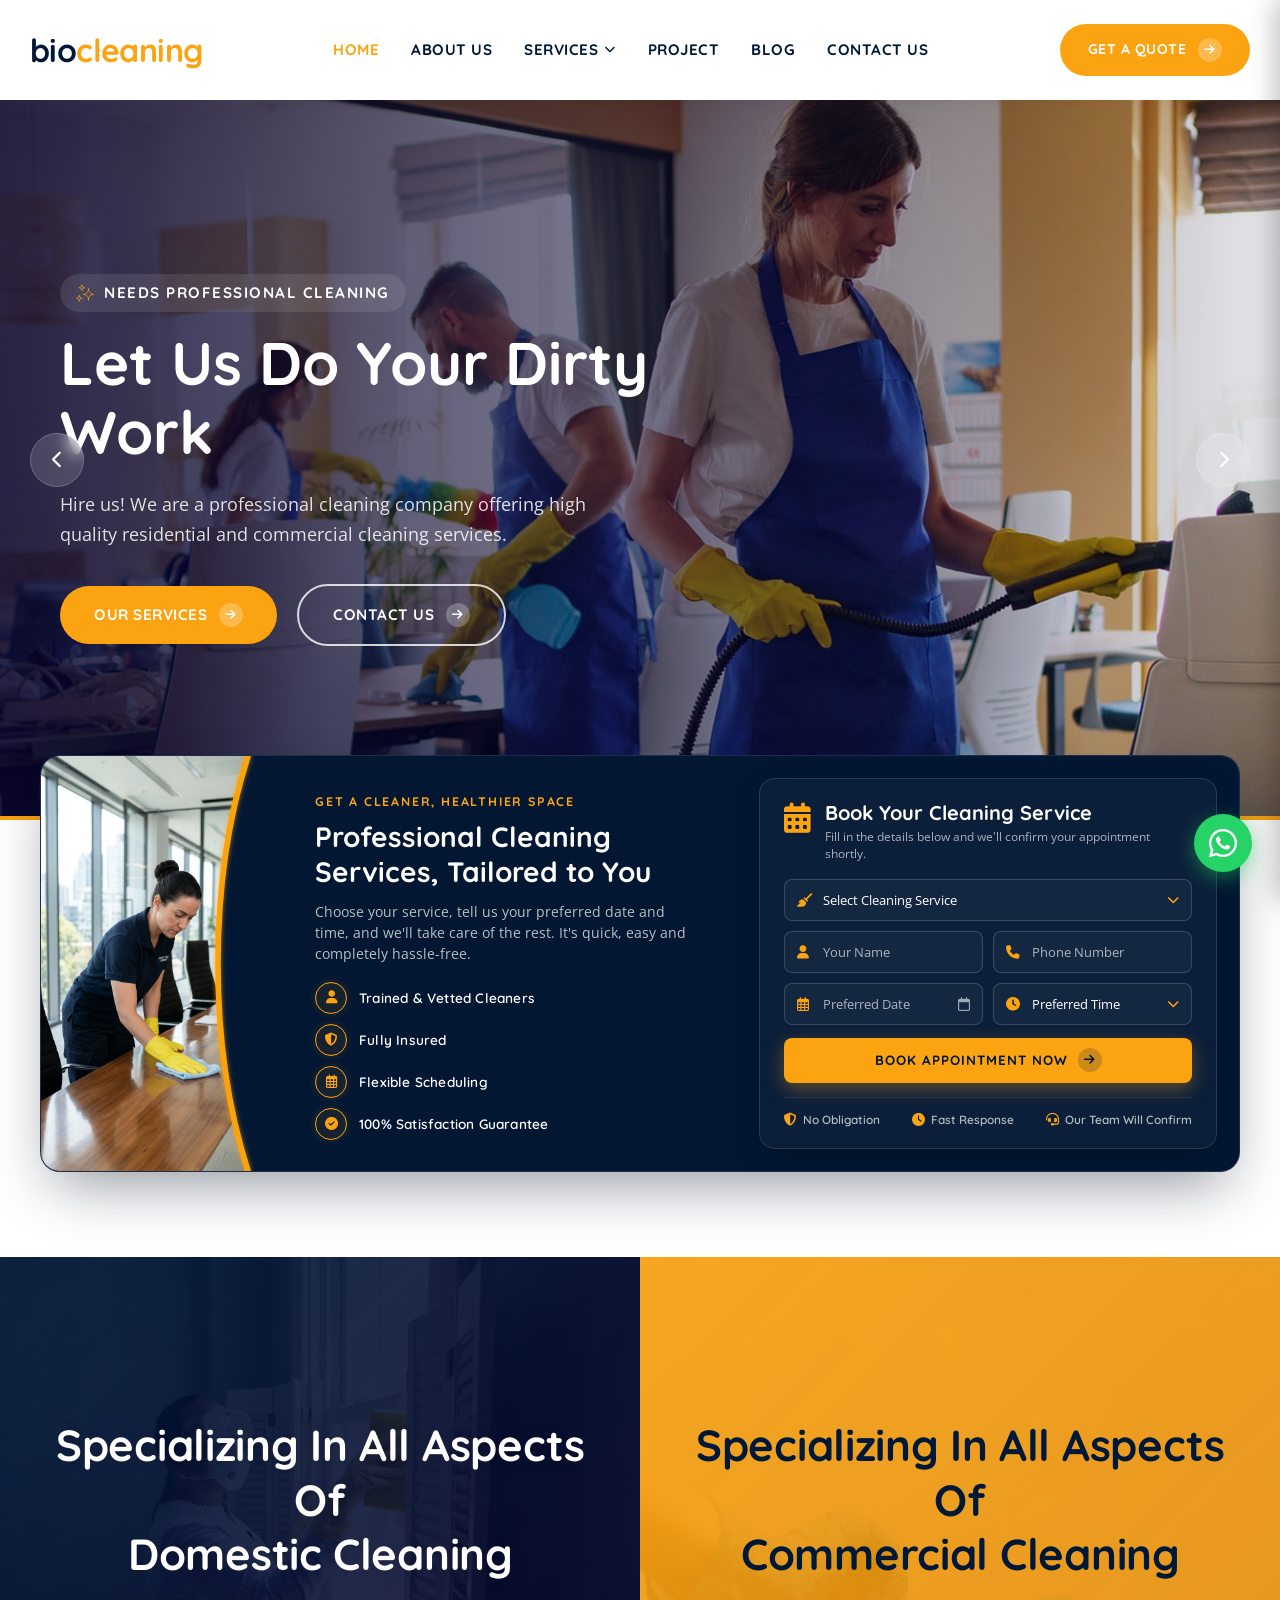
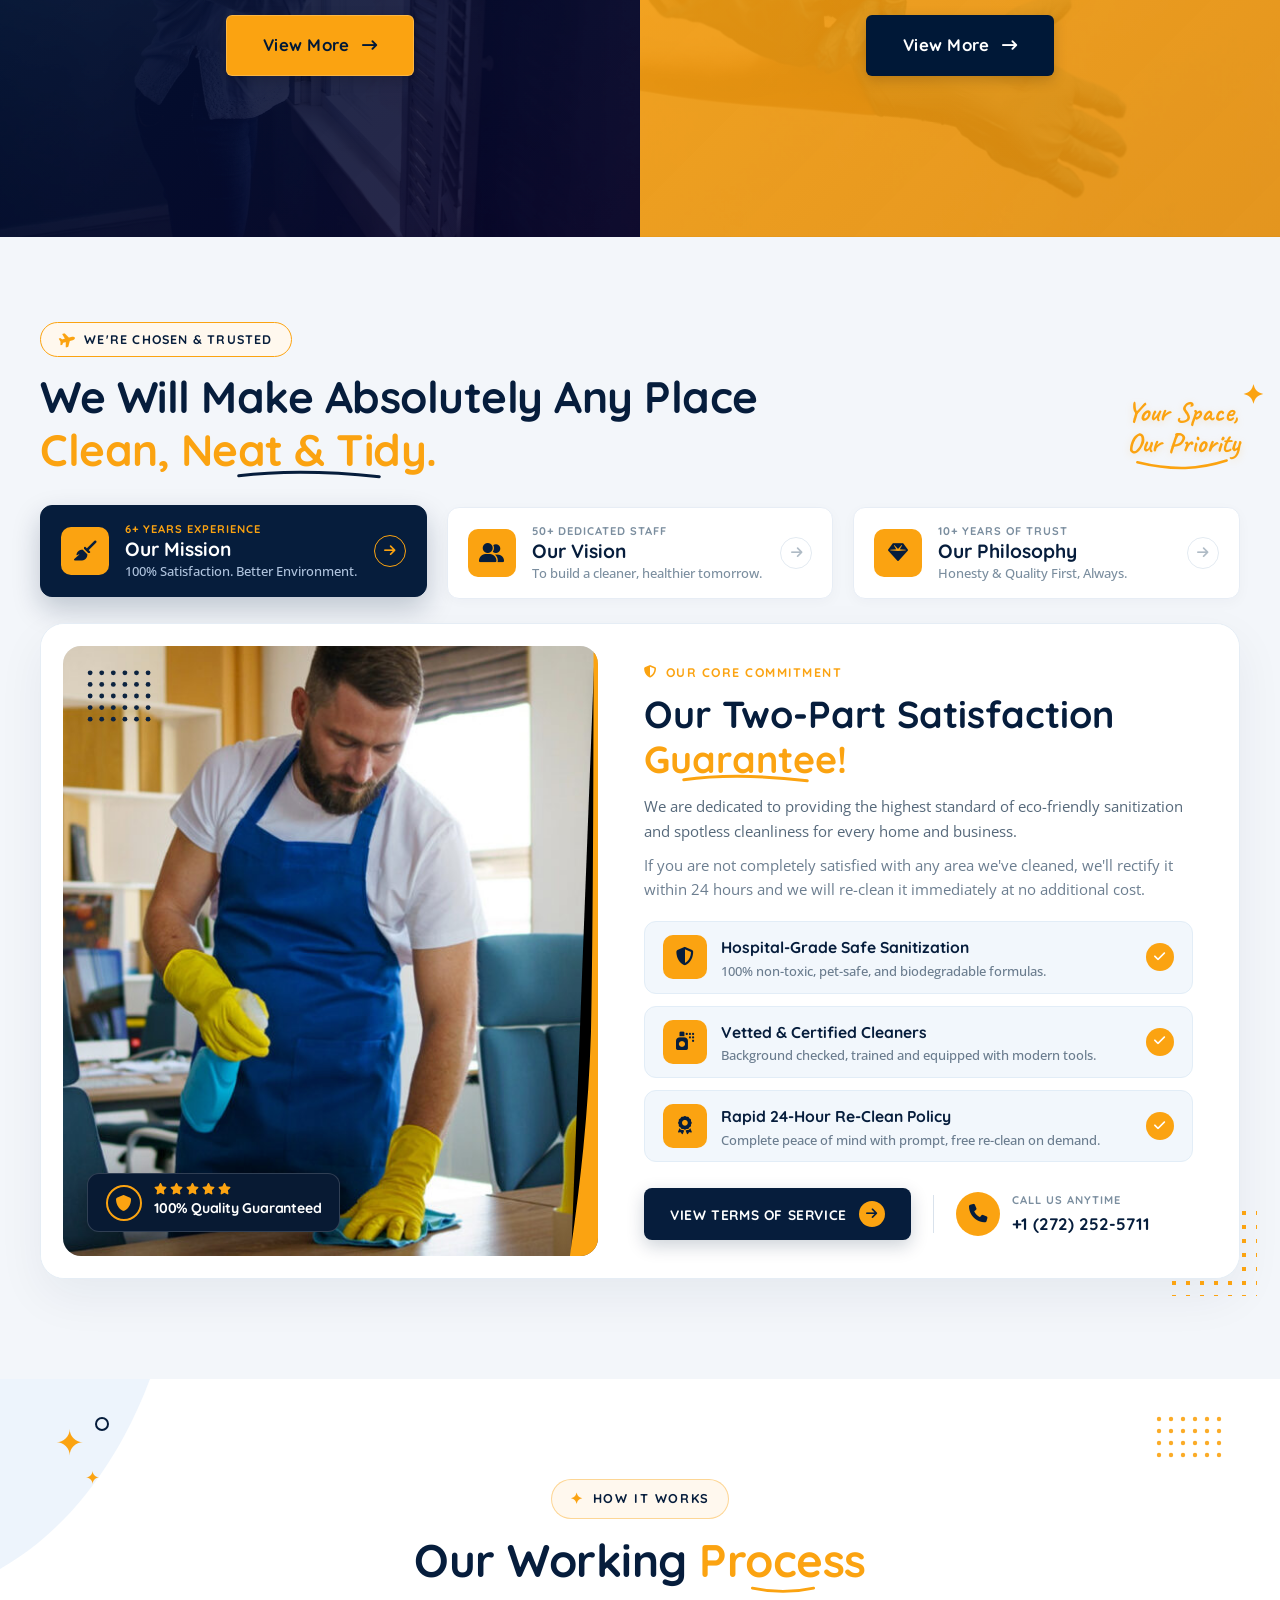
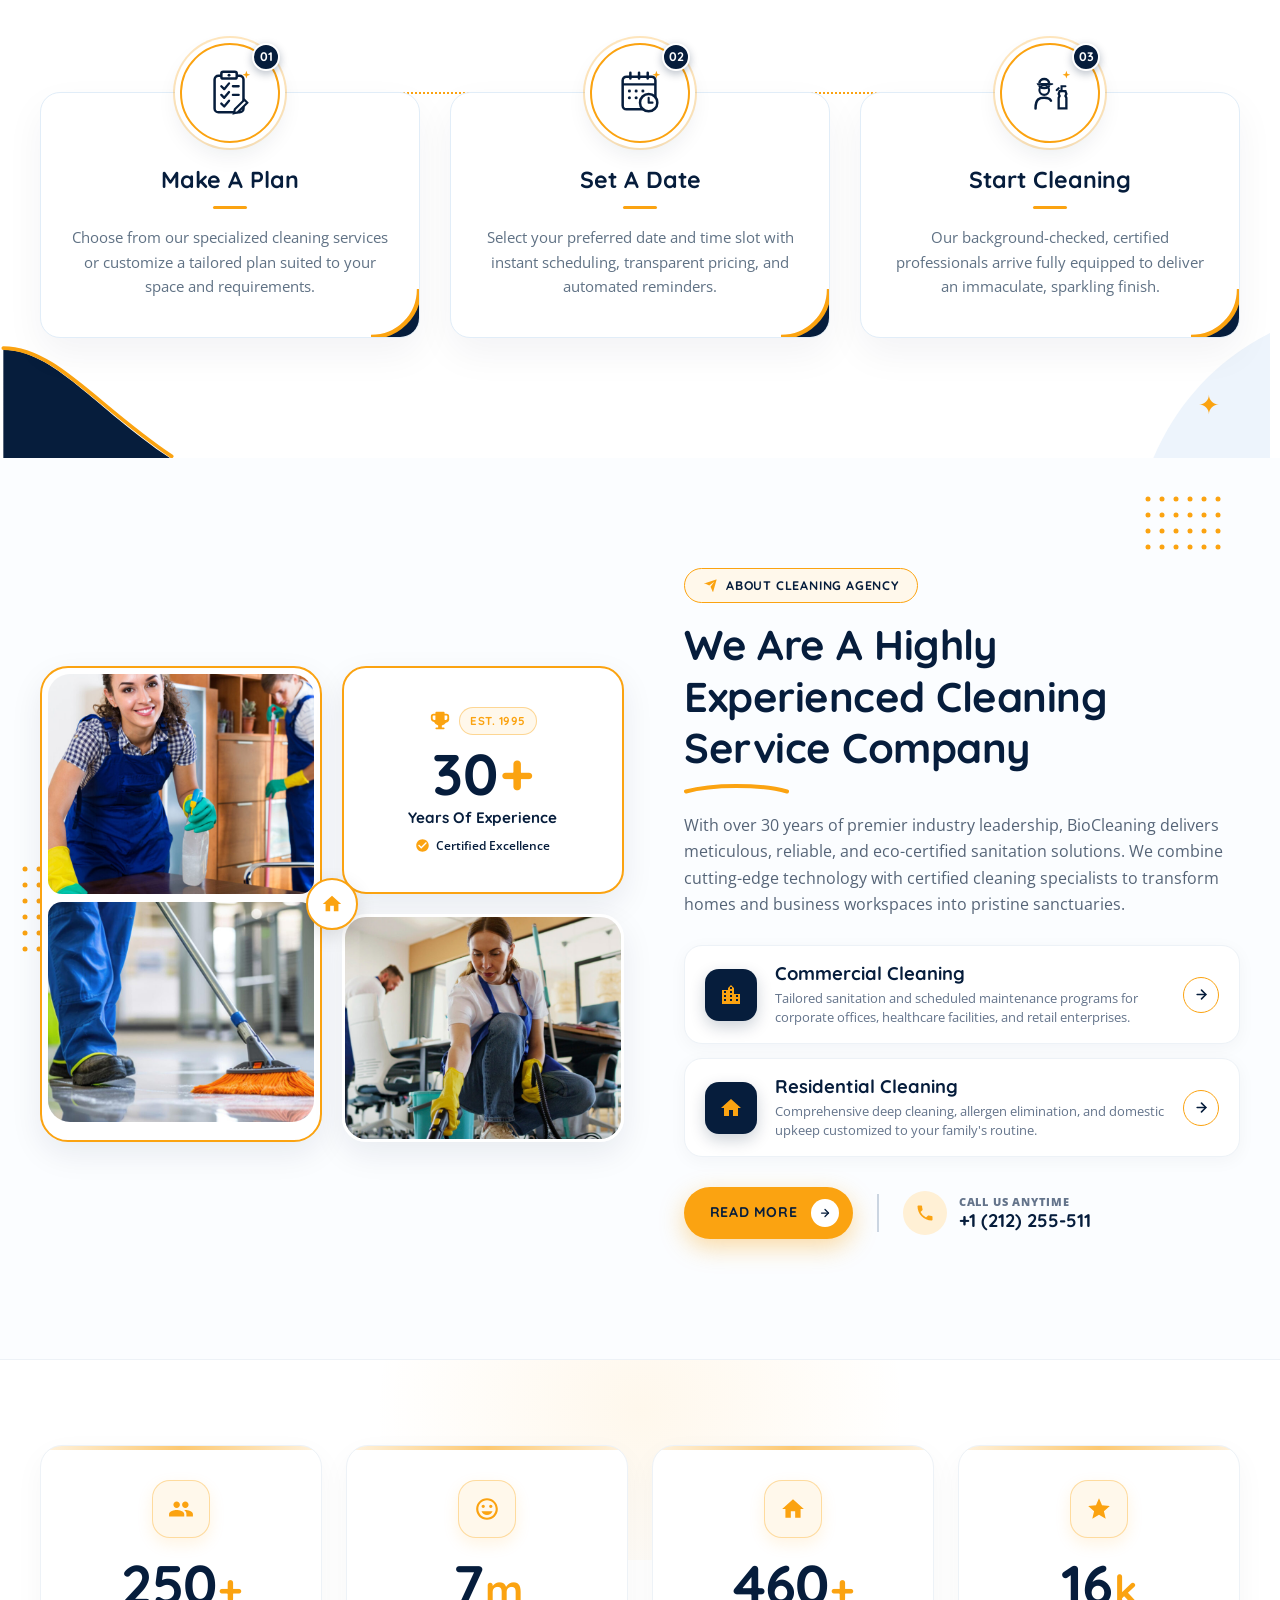
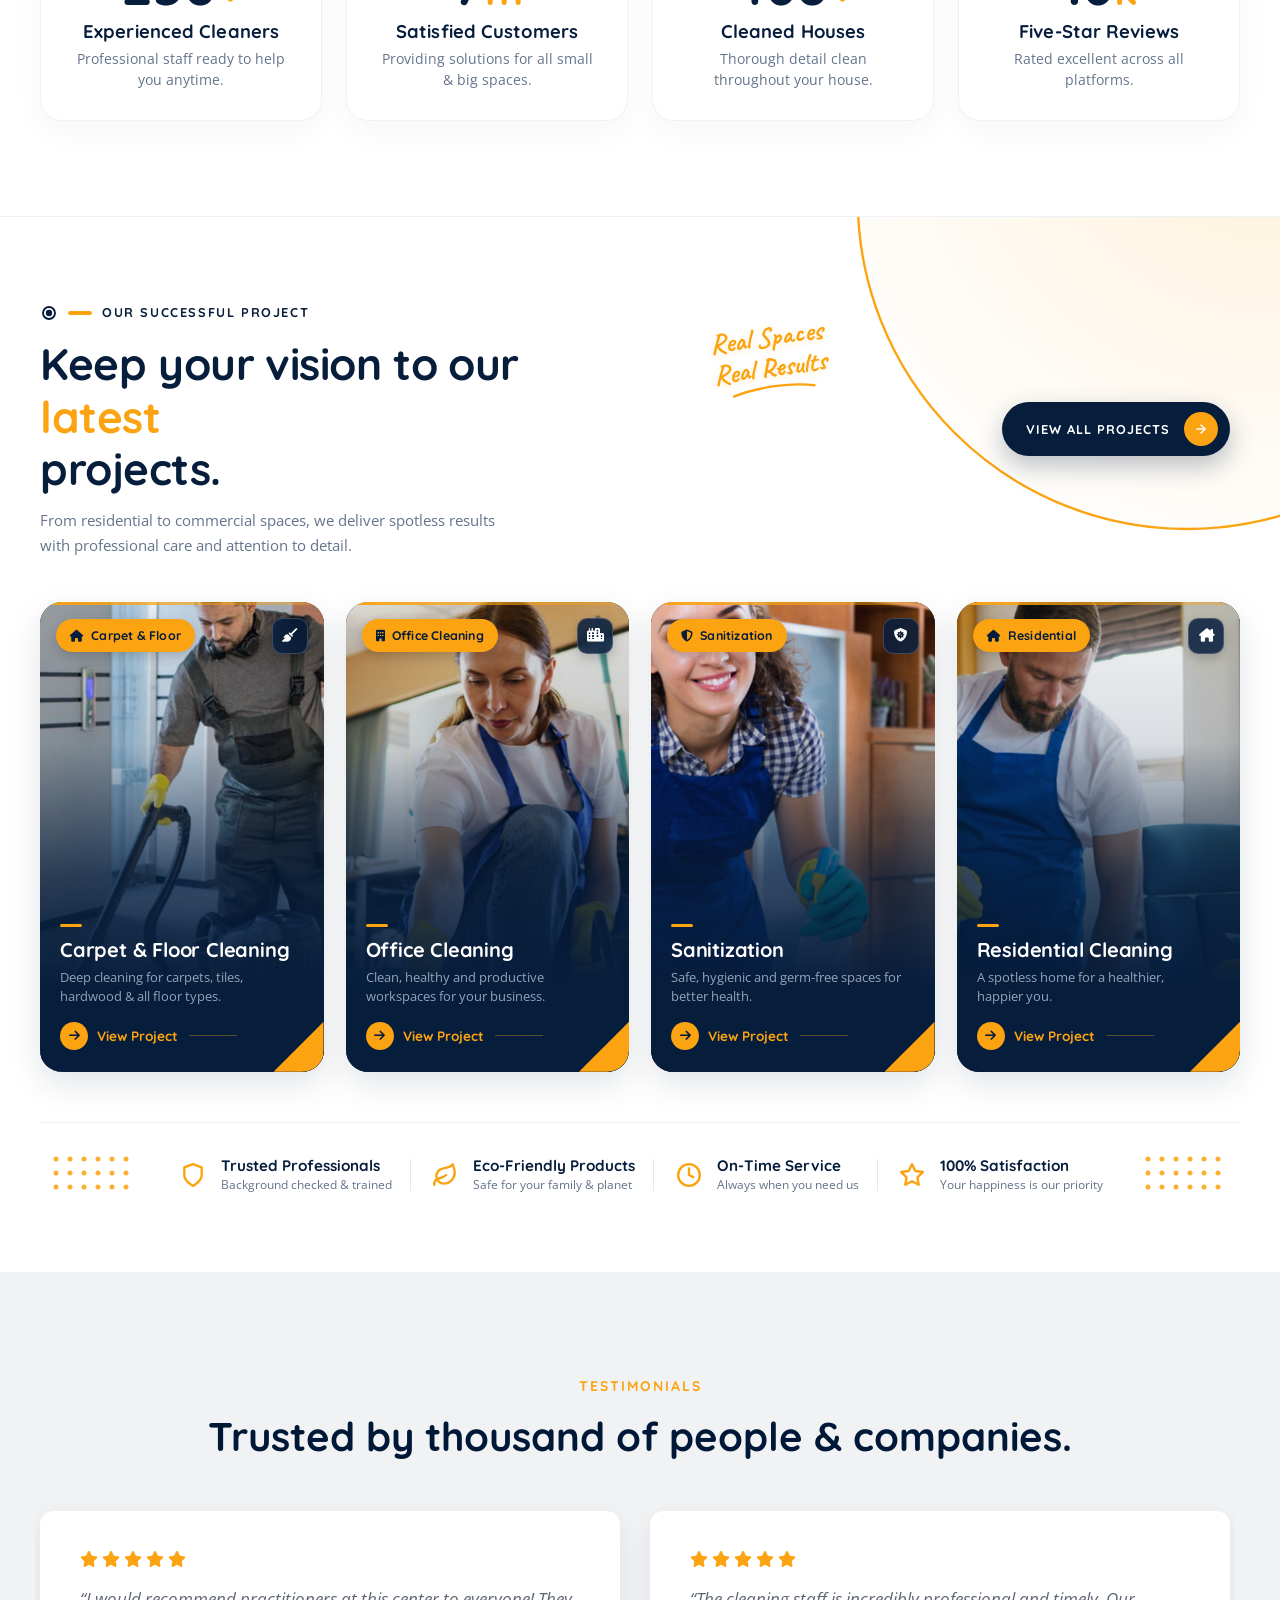
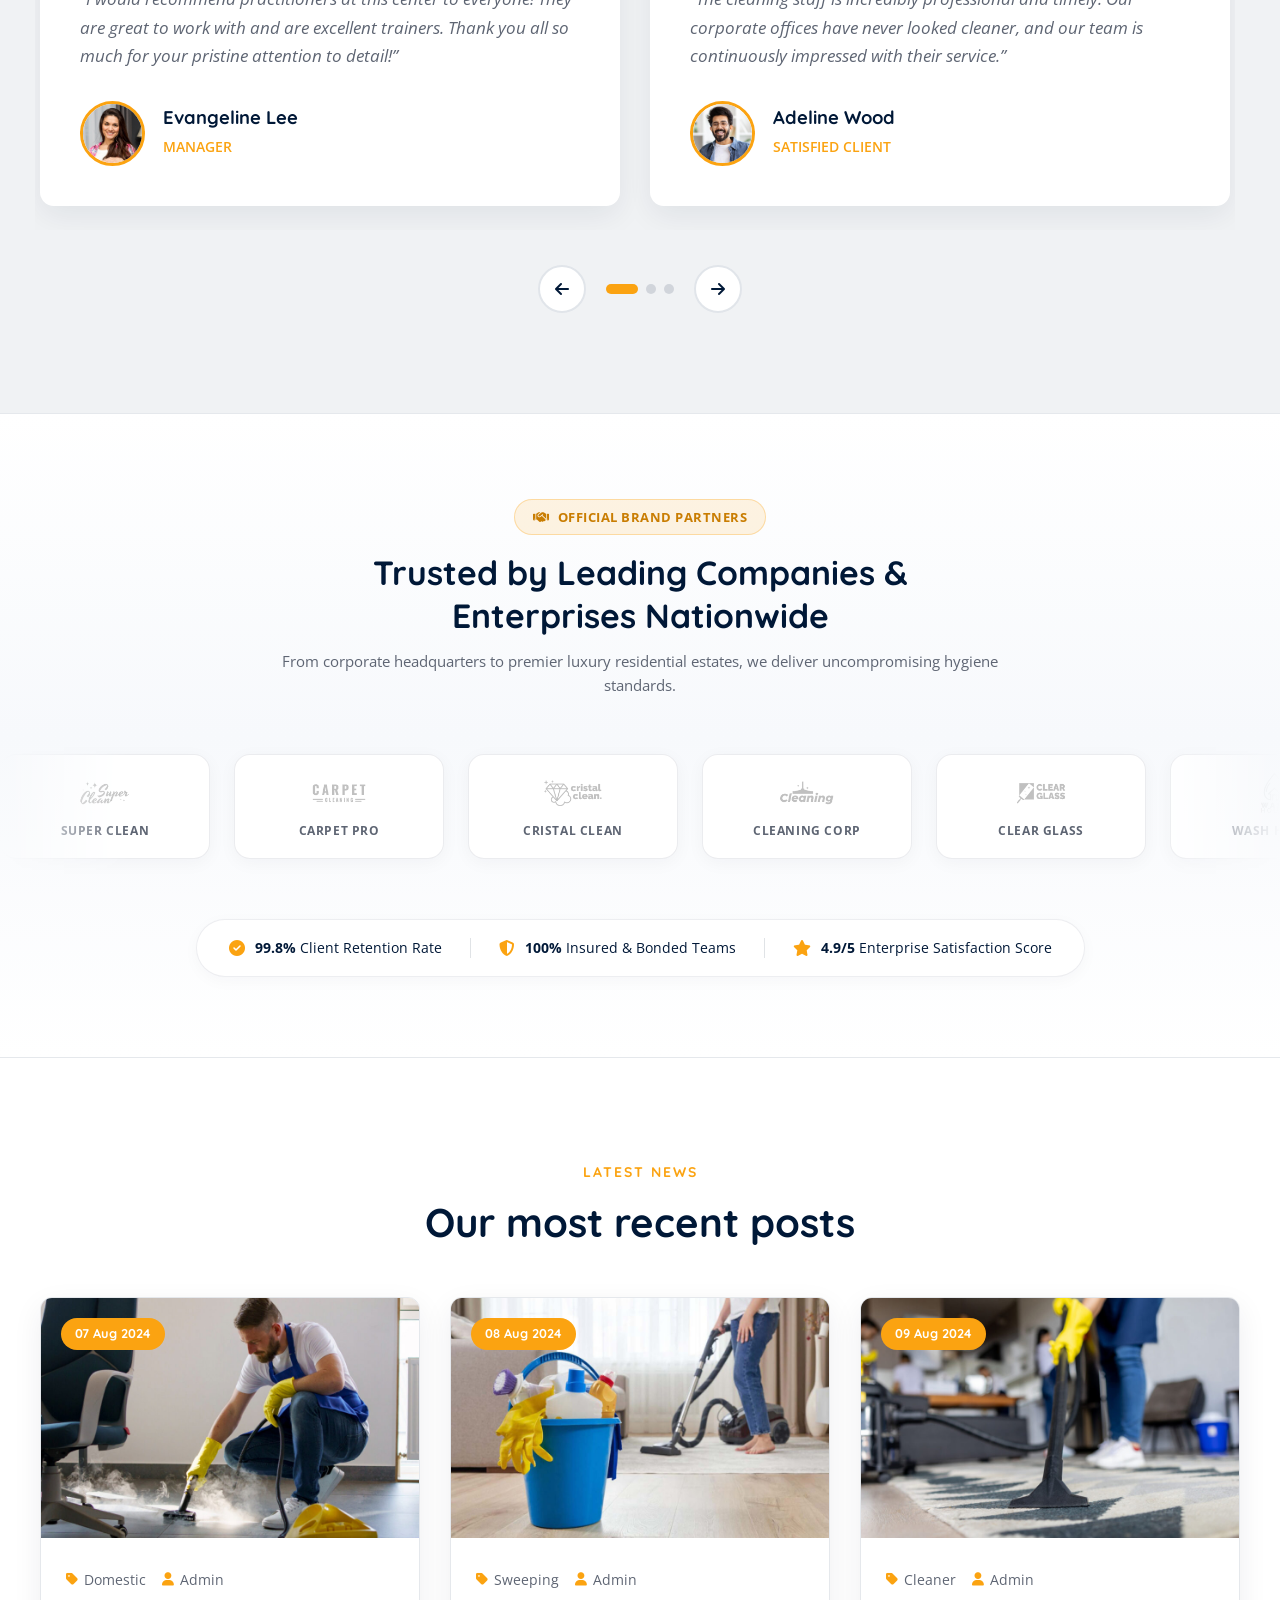
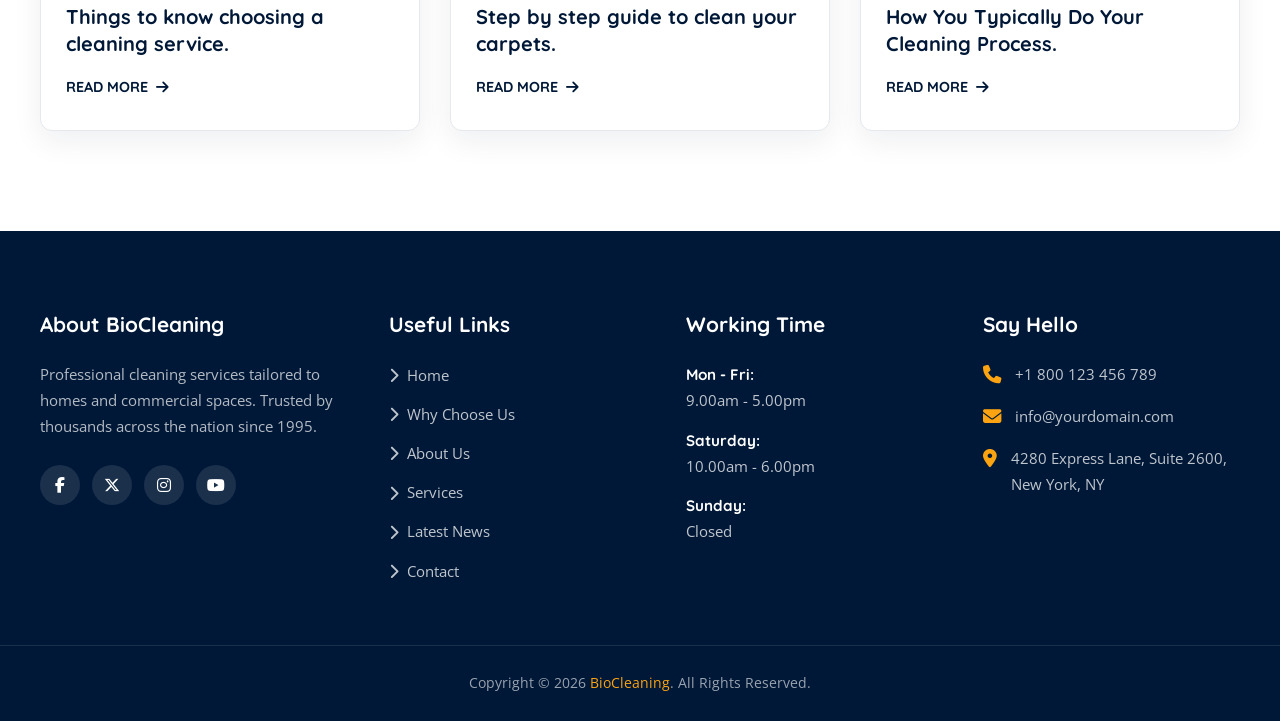
==== commit 593840a3: "changes like enhanced section design" ====
--- a/index.html
+++ b/index.html
@@ -17,8 +17,8 @@
   <link rel="stylesheet" href="https://cdnjs.cloudflare.com/ajax/libs/font-awesome/6.5.1/css/all.min.css">
 
   <!-- Stylesheets -->
-  <link rel="stylesheet" href="css/style.css?v=7.3">
-  <link rel="stylesheet" href="css/responsive.css?v=7.3">
+  <link rel="stylesheet" href="css/style.css?v=7.5">
+  <link rel="stylesheet" href="css/responsive.css?v=7.5">
 </head>
 <body>
 
@@ -1326,6 +1326,35 @@
        OUR SUCCESSFUL PROJECT (100% MATCHED TO REFERENCE DESIGN)
        ========================================================================== -->
   <section id="projects" class="projects-showcase-section">
+    <!-- Top-Right Decorative Gradient Circle with Golden Arc Contour -->
+    <div class="projects-gradient-circle-tr" aria-hidden="true">
+      <svg viewBox="0 0 500 500" fill="none" xmlns="http://www.w3.org/2000/svg">
+        <defs>
+          <radialGradient id="projCircleGradTR" cx="62%" cy="32%" r="68%" fx="62%" fy="32%">
+            <stop offset="0%" stop-color="#fff0d4" stop-opacity="0.95" />
+            <stop offset="42%" stop-color="#fef4e1" stop-opacity="0.85" />
+            <stop offset="78%" stop-color="#fef8ed" stop-opacity="0.65" />
+            <stop offset="100%" stop-color="#fffaf0" stop-opacity="0.4" />
+          </radialGradient>
+        </defs>
+        <circle cx="340" cy="95" r="305" fill="url(#projCircleGradTR)" stroke="#fba311" stroke-width="2.2" />
+      </svg>
+    </div>
+
+    <!-- Bottom-Left Decorative Gradient Circle -->
+    <div class="projects-gradient-circle-bl" aria-hidden="true">
+      <svg viewBox="0 0 420 420" fill="none" xmlns="http://www.w3.org/2000/svg">
+        <defs>
+          <radialGradient id="projCircleGradBL" cx="12%" cy="88%" r="78%">
+            <stop offset="0%" stop-color="#fef2da" stop-opacity="0.9" />
+            <stop offset="48%" stop-color="#fef8ec" stop-opacity="0.6" />
+            <stop offset="90%" stop-color="#ffffff" stop-opacity="0" />
+          </radialGradient>
+        </defs>
+        <circle cx="60" cy="360" r="300" fill="url(#projCircleGradBL)" />
+      </svg>
+    </div>
+
     <div class="container">
       <!-- Section Header -->
       <div class="projects-header-wrap">
@@ -1362,11 +1391,8 @@
           </svg>
         </div>
 
-        <!-- Right CTA Button with Background Golden Arc -->
+        <!-- Right CTA Button -->
         <div class="projects-header-right">
-          <svg class="projects-decor-arc" viewBox="0 0 240 240" fill="none" aria-hidden="true">
-            <path d="M20 0C20 110 90 200 240 200" stroke="#fba311" stroke-width="2" stroke-linecap="round" fill="none"/>
-          </svg>
           <a href="#services" class="projects-cta-btn">
             <span>VIEW ALL PROJECTS</span>
             <span class="cta-arrow-disc">
@@ -1379,35 +1405,123 @@
         </div>
       </div>
 
-      <!-- 4-Column High-Fidelity Project Gallery Grid -->
+      <!-- 4-Column Native HTML/CSS Projects Cards (Ultra-Crisp, High-Resolution Assets) -->
       <div class="projects-gallery-grid">
-        <!-- Project Card 1: Carpet & Floor Cleaning -->
-        <div class="project-card-item">
-          <a href="#services" class="project-card-link" aria-label="Carpet and Floor Cleaning Project Details">
-            <img src="assets/images/project_hd_card1.png" alt="Carpet & Floor Cleaning - Deep cleaning for carpets, tiles, hardwood & all floor types" class="project-card-img" loading="lazy">
-          </a>
-        </div>
-
-        <!-- Project Card 2: Office Cleaning -->
-        <div class="project-card-item">
-          <a href="#services" class="project-card-link" aria-label="Office Cleaning Project Details">
-            <img src="assets/images/project_hd_card2.png" alt="Office Cleaning - Clean, healthy and productive workspaces for your business" class="project-card-img" loading="lazy">
-          </a>
-        </div>
-
-        <!-- Project Card 3: Sanitization -->
-        <div class="project-card-item">
-          <a href="#services" class="project-card-link" aria-label="Sanitization Project Details">
-            <img src="assets/images/project_hd_card3.png" alt="Sanitization - Safe, hygienic and germ-free spaces for better health" class="project-card-img" loading="lazy">
-          </a>
-        </div>
-
-        <!-- Project Card 4: Residential Cleaning -->
-        <div class="project-card-item">
-          <a href="#services" class="project-card-link" aria-label="Residential Cleaning Project Details">
-            <img src="assets/images/project_hd_card4.png" alt="Residential Cleaning - A spotless home for a healthier, happier you" class="project-card-img" loading="lazy">
-          </a>
-        </div>
+        <!-- Card 1: Carpet & Floor Cleaning -->
+        <a href="#services" class="project-card-box" aria-label="Carpet and Floor Cleaning Project Details">
+          <img src="assets/images/service-img-05-880x620.jpg" alt="Carpet & Floor Cleaning" class="project-card-bg" loading="lazy">
+          <div class="project-card-scrim"></div>
+          <div class="project-corner-wedge" aria-hidden="true"></div>
+
+          <div class="project-card-top">
+            <span class="project-category-pill">
+              <i class="fa-solid fa-house"></i> Carpet & Floor
+            </span>
+            <span class="project-icon-box" aria-hidden="true">
+              <i class="fa-solid fa-broom"></i>
+            </span>
+          </div>
+
+          <div class="project-card-bottom">
+            <div class="project-gold-dash" aria-hidden="true"></div>
+            <h3 class="project-card-title">Carpet & Floor Cleaning</h3>
+            <p class="project-card-desc">Deep cleaning for carpets, tiles, hardwood & all floor types.</p>
+            <div class="project-card-action">
+              <span class="project-action-disc" aria-hidden="true">
+                <i class="fa-solid fa-arrow-right"></i>
+              </span>
+              <span class="project-action-label">View Project</span>
+              <span class="project-action-line" aria-hidden="true"></span>
+            </div>
+          </div>
+        </a>
+
+        <!-- Card 2: Office Cleaning -->
+        <a href="#services" class="project-card-box" aria-label="Office Cleaning Project Details">
+          <img src="assets/images/service-img-02-880x620.jpg" alt="Office Cleaning" class="project-card-bg" loading="lazy">
+          <div class="project-card-scrim"></div>
+          <div class="project-corner-wedge" aria-hidden="true"></div>
+
+          <div class="project-card-top">
+            <span class="project-category-pill">
+              <i class="fa-solid fa-building"></i> Office Cleaning
+            </span>
+            <span class="project-icon-box" aria-hidden="true">
+              <i class="fa-solid fa-city"></i>
+            </span>
+          </div>
+
+          <div class="project-card-bottom">
+            <div class="project-gold-dash" aria-hidden="true"></div>
+            <h3 class="project-card-title">Office Cleaning</h3>
+            <p class="project-card-desc">Clean, healthy and productive workspaces for your business.</p>
+            <div class="project-card-action">
+              <span class="project-action-disc" aria-hidden="true">
+                <i class="fa-solid fa-arrow-right"></i>
+              </span>
+              <span class="project-action-label">View Project</span>
+              <span class="project-action-line" aria-hidden="true"></span>
+            </div>
+          </div>
+        </a>
+
+        <!-- Card 3: Sanitization -->
+        <a href="#services" class="project-card-box" aria-label="Sanitization Project Details">
+          <img src="assets/images/service-img-04-880x620.jpg" alt="Sanitization" class="project-card-bg" loading="lazy">
+          <div class="project-card-scrim"></div>
+          <div class="project-corner-wedge" aria-hidden="true"></div>
+
+          <div class="project-card-top">
+            <span class="project-category-pill">
+              <i class="fa-solid fa-shield-halved"></i> Sanitization
+            </span>
+            <span class="project-icon-box" aria-hidden="true">
+              <i class="fa-solid fa-shield-virus"></i>
+            </span>
+          </div>
+
+          <div class="project-card-bottom">
+            <div class="project-gold-dash" aria-hidden="true"></div>
+            <h3 class="project-card-title">Sanitization</h3>
+            <p class="project-card-desc">Safe, hygienic and germ-free spaces for better health.</p>
+            <div class="project-card-action">
+              <span class="project-action-disc" aria-hidden="true">
+                <i class="fa-solid fa-arrow-right"></i>
+              </span>
+              <span class="project-action-label">View Project</span>
+              <span class="project-action-line" aria-hidden="true"></span>
+            </div>
+          </div>
+        </a>
+
+        <!-- Card 4: Residential Cleaning -->
+        <a href="#services" class="project-card-box" aria-label="Residential Cleaning Project Details">
+          <img src="assets/images/service-img-01-880x620.jpg" alt="Residential Cleaning" class="project-card-bg" loading="lazy">
+          <div class="project-card-scrim"></div>
+          <div class="project-corner-wedge" aria-hidden="true"></div>
+
+          <div class="project-card-top">
+            <span class="project-category-pill">
+              <i class="fa-solid fa-house"></i> Residential
+            </span>
+            <span class="project-icon-box" aria-hidden="true">
+              <i class="fa-solid fa-house-chimney"></i>
+            </span>
+          </div>
+
+          <div class="project-card-bottom">
+            <div class="project-gold-dash" aria-hidden="true"></div>
+            <h3 class="project-card-title">Residential Cleaning</h3>
+            <p class="project-card-desc">A spotless home for a healthier, happier you.</p>
+            <div class="project-card-action">
+              <span class="project-action-disc" aria-hidden="true">
+                <i class="fa-solid fa-arrow-right"></i>
+              </span>
+              <span class="project-action-label">View Project</span>
+              <span class="project-action-line" aria-hidden="true"></span>
+            </div>
+          </div>
+        </a>
       </div>
 
       <!-- Bottom Trust Badges Strip with Dot Matrices -->
--- a/css/style.css
+++ b/css/style.css
@@ -3742,13 +3742,48 @@
   overflow: hidden;
 }
 
+/* Top-Right Decorative Gradient Circle with Golden Arc Contour */
+.projects-gradient-circle-tr {
+  position: absolute;
+  right: calc((100% - 1240px) / 2 - 100px);
+  top: -120px;
+  width: 540px;
+  height: 540px;
+  pointer-events: none;
+  z-index: 1;
+}
+
+.projects-gradient-circle-tr svg {
+  width: 100%;
+  height: 100%;
+  display: block;
+}
+
+/* Bottom-Left Decorative Gradient Circle */
+.projects-gradient-circle-bl {
+  position: absolute;
+  left: calc((100% - 1240px) / 2 - 140px);
+  bottom: -110px;
+  width: 440px;
+  height: 440px;
+  pointer-events: none;
+  z-index: 0;
+}
+
+.projects-gradient-circle-bl svg {
+  width: 100%;
+  height: 100%;
+  display: block;
+}
+
 /* Header Wrap */
 .projects-header-wrap {
   display: flex;
-  align-items: flex-end;
+  align-items: center;
   justify-content: space-between;
-  margin-bottom: 40px;
-  position: relative;
+  margin-bottom: 45px;
+  position: relative;
+  z-index: 2;
 }
 
 .projects-header-left {
@@ -3819,7 +3854,7 @@
   flex-direction: column;
   align-items: center;
   pointer-events: none;
-  z-index: 2;
+  z-index: 3;
 }
 
 .script-text {
@@ -3836,27 +3871,18 @@
   width: 85px;
 }
 
-/* Right CTA Button & Background Arc */
+/* Right CTA Button */
 .projects-header-right {
   position: relative;
   display: flex;
   align-items: center;
   padding-right: 10px;
-}
-
-.projects-decor-arc {
-  position: absolute;
-  right: -30px;
-  top: -85px;
-  width: 240px;
-  height: 240px;
-  pointer-events: none;
-  z-index: 1;
+  z-index: 3;
 }
 
 .projects-cta-btn {
   position: relative;
-  z-index: 2;
+  z-index: 4;
   background: #061d3c;
   color: #ffffff;
   font-family: var(--font-heading);
@@ -3898,7 +3924,7 @@
   transform: translateX(3px);
 }
 
-/* 4-Column Project Gallery Grid */
+/* 4-Column Native HTML/CSS Projects Cards (Ultra-Crisp, High-Resolution Assets) */
 .projects-gallery-grid {
   display: grid;
   grid-template-columns: repeat(4, 1fr);
@@ -3908,38 +3934,214 @@
   z-index: 2;
 }
 
-.project-card-item {
-  position: relative;
-  border-radius: 24px;
+.project-card-box {
+  position: relative;
+  height: 470px;
+  border-radius: 22px;
   overflow: hidden;
-  box-shadow: 0 12px 32px rgba(6, 29, 60, 0.09);
+  box-shadow: 0 12px 32px rgba(6, 29, 60, 0.12);
+  background-color: #061d3c;
+  display: flex;
+  flex-direction: column;
+  justify-content: space-between;
   transition: all 0.4s cubic-bezier(0.25, 0.46, 0.45, 0.94);
-  background: #061d3c;
-}
-
-.project-card-item:hover {
+  text-decoration: none;
+}
+
+.project-card-box:hover {
   transform: translateY(-8px);
-  box-shadow: 0 20px 42px rgba(6, 29, 60, 0.18), 0 8px 24px rgba(251, 163, 17, 0.25);
-}
-
-.project-card-link {
-  display: block;
+  box-shadow: 0 20px 42px rgba(6, 29, 60, 0.22), 0 8px 24px rgba(251, 163, 17, 0.2);
+}
+
+/* Top golden border accent line */
+.project-card-box::before {
+  content: '';
+  position: absolute;
+  top: 0;
+  left: 0;
+  right: 0;
+  height: 3px;
+  background: linear-gradient(90deg, #fba311 0%, rgba(251, 163, 17, 0.3) 100%);
+  z-index: 5;
+}
+
+/* Bottom-right golden corner wedge accent */
+.project-corner-wedge {
+  position: absolute;
+  bottom: 0;
+  right: 0;
+  width: 50px;
+  height: 50px;
+  background: #fba311;
+  clip-path: polygon(100% 0, 100% 100%, 0 100%);
+  border-bottom-right-radius: 22px;
+  z-index: 5;
+  pointer-events: none;
+  transition: transform 0.35s ease;
+}
+
+.project-card-box:hover .project-corner-wedge {
+  transform: scale(1.1);
+}
+
+/* Background Photo with Gradient Fade */
+.project-card-bg {
+  position: absolute;
+  inset: 0;
   width: 100%;
   height: 100%;
-  text-decoration: none;
-  position: relative;
-}
-
-.project-card-img {
-  width: 100%;
-  height: 100%;
-  display: block;
   object-fit: cover;
+  z-index: 1;
   transition: transform 0.65s cubic-bezier(0.25, 0.46, 0.45, 0.94);
 }
 
-.project-card-item:hover .project-card-img {
-  transform: scale(1.05);
+.project-card-box:nth-child(1) .project-card-bg {
+  object-position: 65% 15%;
+}
+.project-card-box:nth-child(2) .project-card-bg {
+  object-position: 50% 15%;
+}
+.project-card-box:nth-child(3) .project-card-bg {
+  object-position: 50% 10%;
+}
+.project-card-box:nth-child(4) .project-card-bg {
+  object-position: 68% 15%;
+}
+
+.project-card-box:hover .project-card-bg {
+  transform: scale(1.06);
+}
+
+/* Deep Navy Gradient Overlay: transparent top -> rich solid navy bottom */
+.project-card-scrim {
+  position: absolute;
+  inset: 0;
+  background: linear-gradient(
+    180deg,
+    rgba(6, 29, 60, 0.05) 0%,
+    rgba(6, 29, 60, 0.15) 30%,
+    rgba(6, 29, 60, 0.75) 58%,
+    #061d3c 82%,
+    #061d3c 100%
+  );
+  z-index: 2;
+}
+
+/* Top Badges Row */
+.project-card-top {
+  position: relative;
+  z-index: 4;
+  display: flex;
+  align-items: center;
+  justify-content: space-between;
+  padding: 16px 16px 0;
+}
+
+.project-category-pill {
+  display: inline-flex;
+  align-items: center;
+  gap: 7px;
+  background: #fba311;
+  color: #061d3c;
+  font-family: var(--font-heading);
+  font-size: 0.78rem;
+  font-weight: 800;
+  padding: 6px 14px;
+  border-radius: 20px;
+  letter-spacing: 0.2px;
+  box-shadow: 0 4px 12px rgba(0, 0, 0, 0.18);
+}
+
+.project-category-pill i {
+  font-size: 0.75rem;
+}
+
+.project-icon-box {
+  width: 36px;
+  height: 36px;
+  border-radius: 10px;
+  background: rgba(6, 29, 60, 0.85);
+  border: 1px solid rgba(255, 255, 255, 0.18);
+  backdrop-filter: blur(6px);
+  -webkit-backdrop-filter: blur(6px);
+  display: flex;
+  align-items: center;
+  justify-content: center;
+  color: #ffffff;
+  font-size: 0.85rem;
+  box-shadow: 0 4px 12px rgba(0, 0, 0, 0.2);
+}
+
+/* Bottom Info Content */
+.project-card-bottom {
+  position: relative;
+  z-index: 4;
+  padding: 0 20px 22px 20px;
+}
+
+.project-gold-dash {
+  width: 22px;
+  height: 3px;
+  background: #fba311;
+  border-radius: 2px;
+  margin-bottom: 10px;
+}
+
+.project-card-title {
+  font-family: var(--font-heading);
+  font-size: 1.25rem;
+  font-weight: 800;
+  line-height: 1.25;
+  color: #ffffff;
+  margin: 0 0 6px 0;
+  letter-spacing: -0.2px;
+}
+
+.project-card-desc {
+  font-size: 0.82rem;
+  line-height: 1.45;
+  color: #94a3b8;
+  margin: 0 0 16px 0;
+  max-width: 230px;
+}
+
+.project-card-action {
+  display: flex;
+  align-items: center;
+  gap: 9px;
+}
+
+.project-action-disc {
+  width: 28px;
+  height: 28px;
+  border-radius: 50%;
+  background: #fba311;
+  color: #061d3c;
+  display: flex;
+  align-items: center;
+  justify-content: center;
+  font-size: 0.78rem;
+  transition: transform 0.3s ease;
+  flex-shrink: 0;
+}
+
+.project-card-box:hover .project-action-disc {
+  transform: translateX(3px);
+}
+
+.project-action-label {
+  font-family: var(--font-heading);
+  font-size: 0.85rem;
+  font-weight: 700;
+  color: #fba311;
+  white-space: nowrap;
+}
+
+.project-action-line {
+  width: 48px;
+  height: 1px;
+  background: rgba(251, 163, 17, 0.35);
+  margin-left: 2px;
 }
 
 /* Bottom Trust Badges Strip */
--- a/css/responsive.css
+++ b/css/responsive.css
@@ -356,7 +356,14 @@
   .projects-script-flourish {
     display: none;
   }
-  .projects-decor-arc {
+  .projects-gradient-circle-tr {
+    right: -140px;
+    top: -140px;
+    width: 420px;
+    height: 420px;
+    opacity: 0.65;
+  }
+  .projects-gradient-circle-bl {
     display: none;
   }
   .projects-gallery-grid {
@@ -566,6 +573,9 @@
   .projects-showcase-section {
     padding: 60px 0 50px;
   }
+  .projects-gradient-circle-tr {
+    display: none;
+  }
   .projects-main-title {
     font-size: 2rem;
   }
@@ -573,6 +583,9 @@
     grid-template-columns: 1fr;
     gap: 20px;
   }
+  .project-card-box {
+    height: 440px;
+  }
   .trust-badges-container {
     grid-template-columns: 1fr;
     gap: 18px;
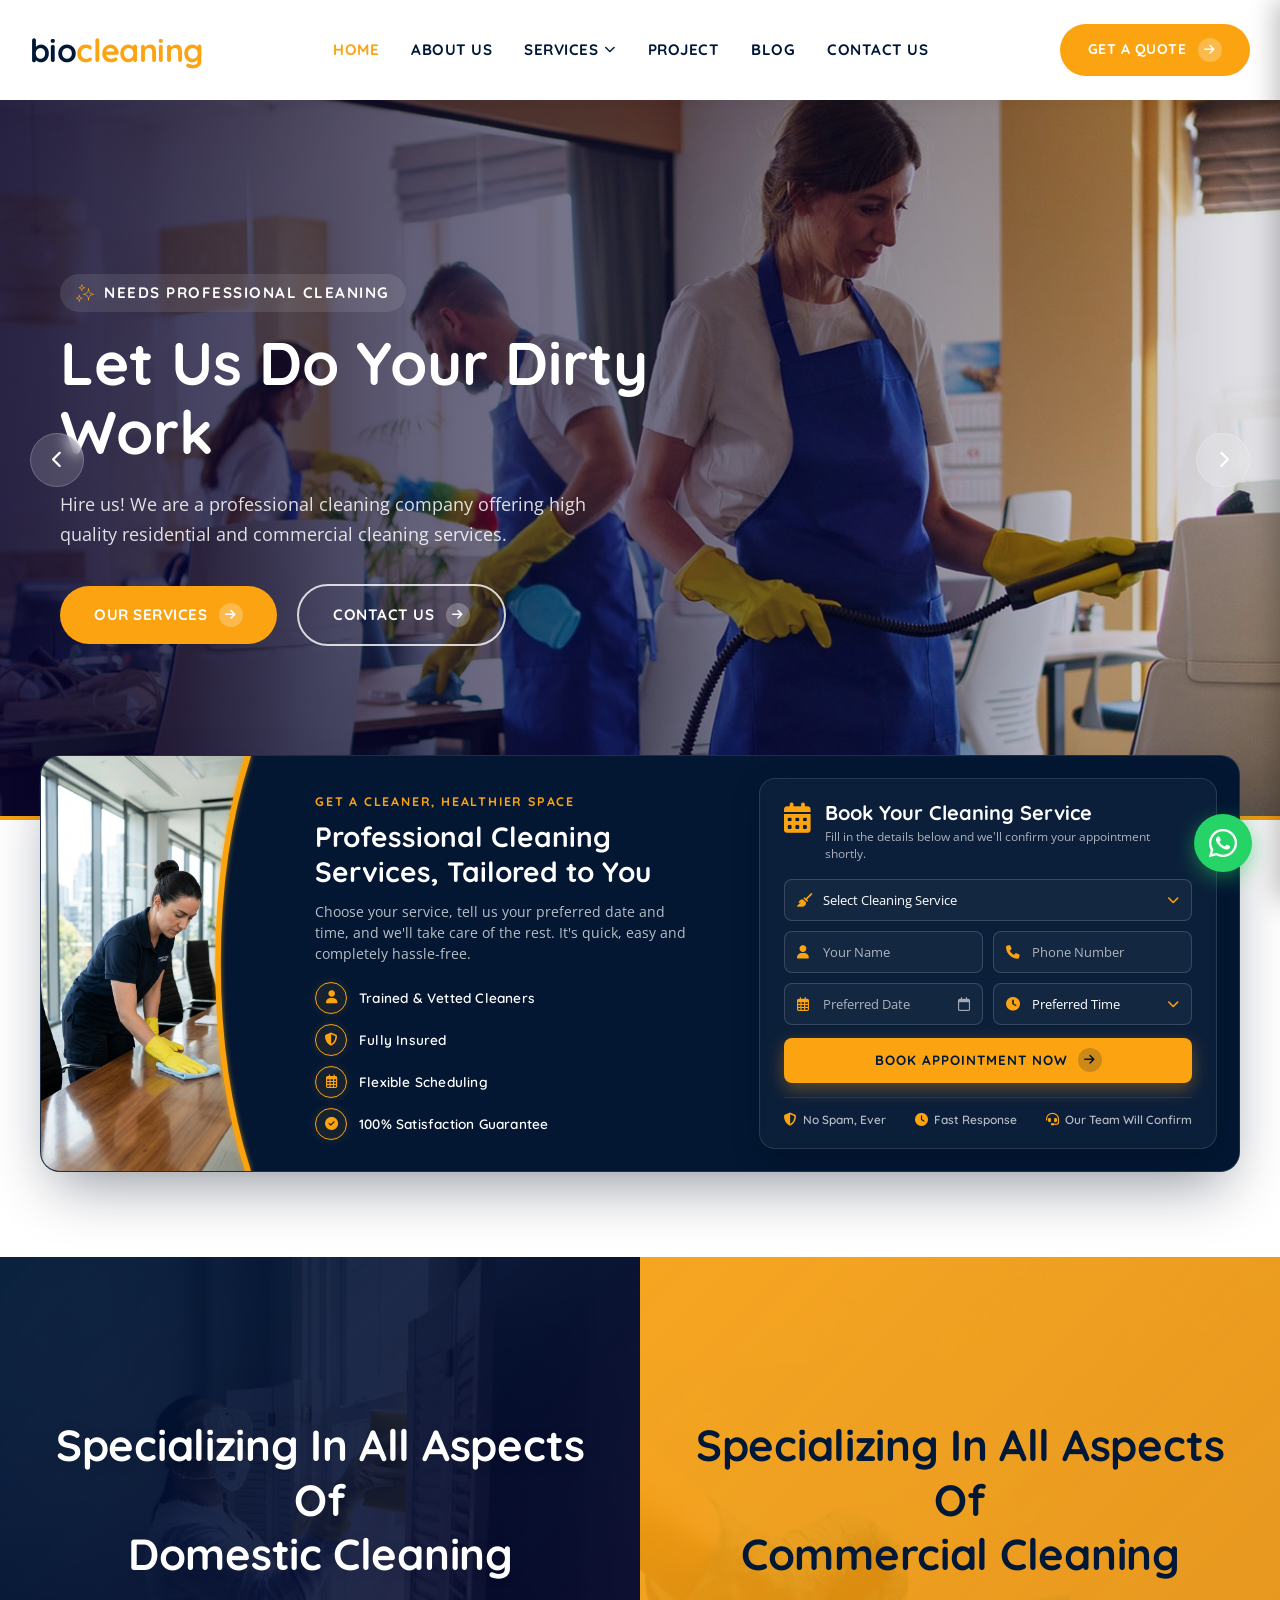
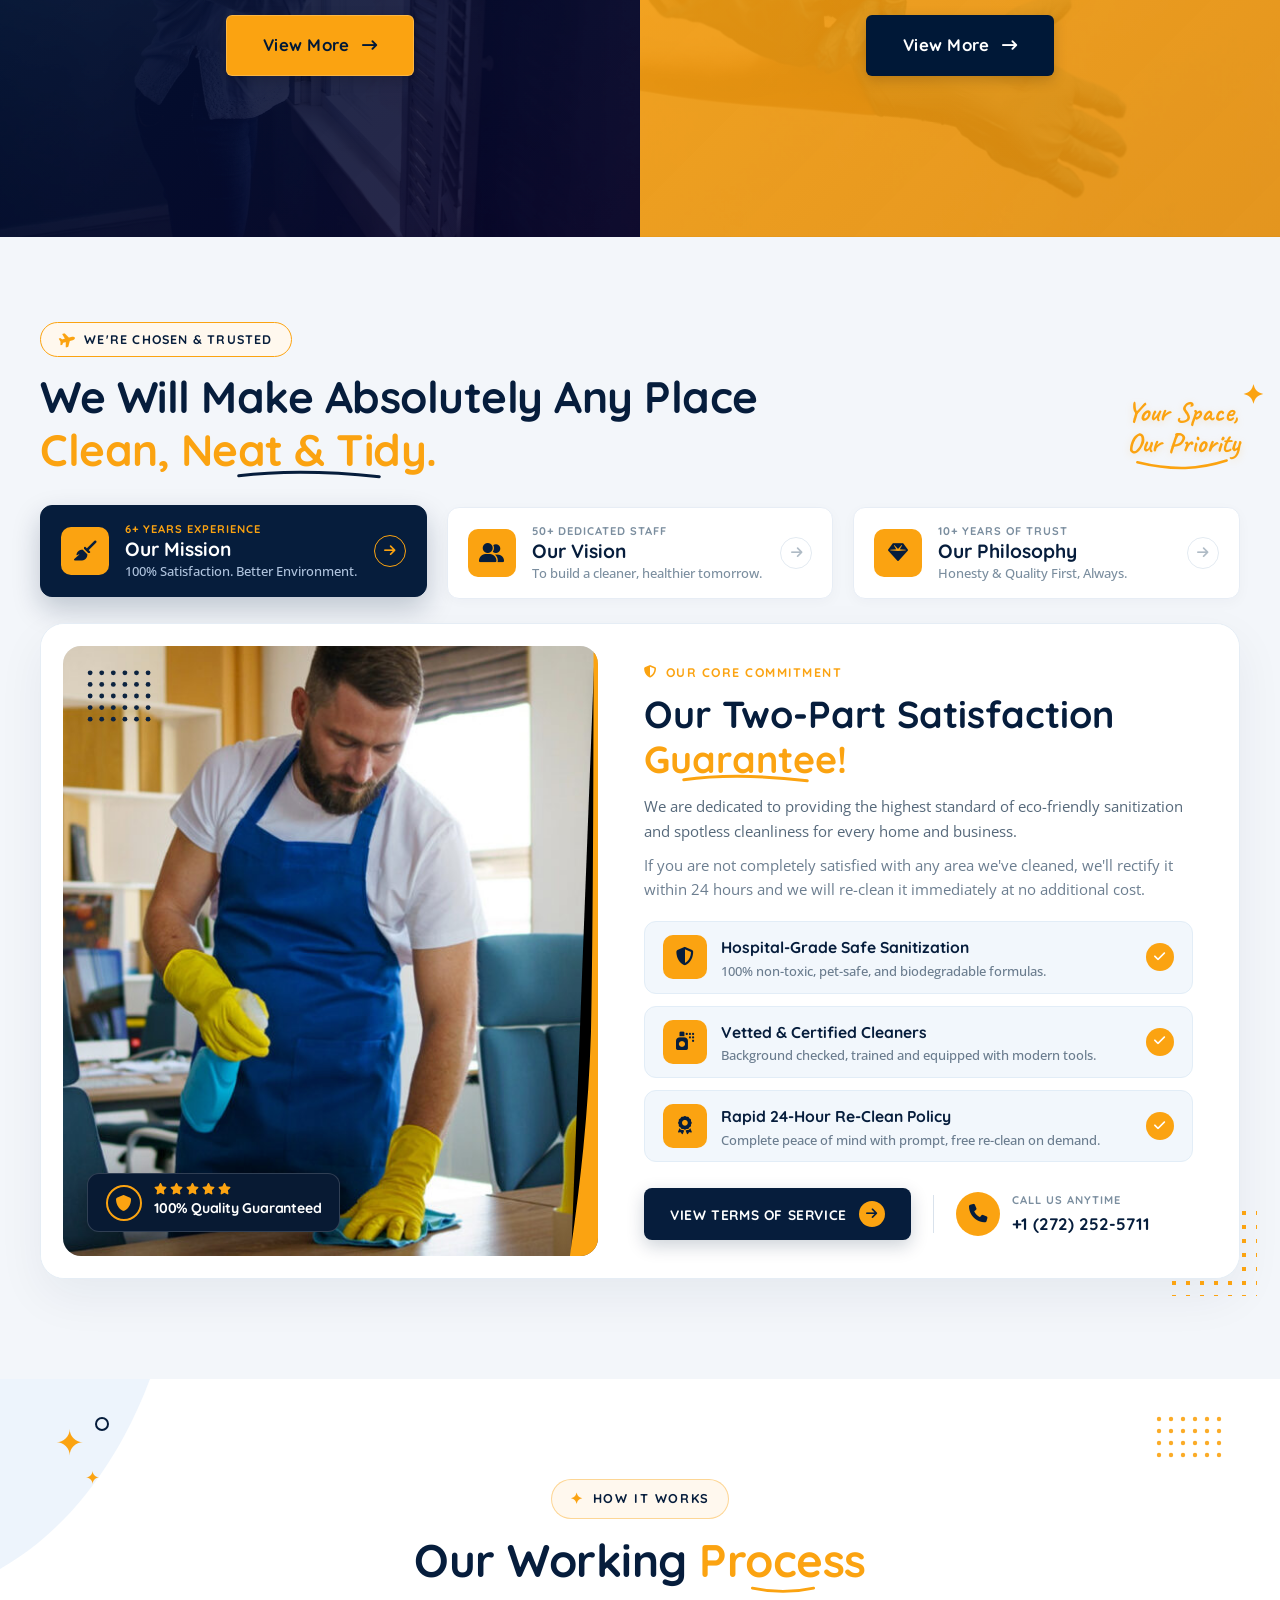
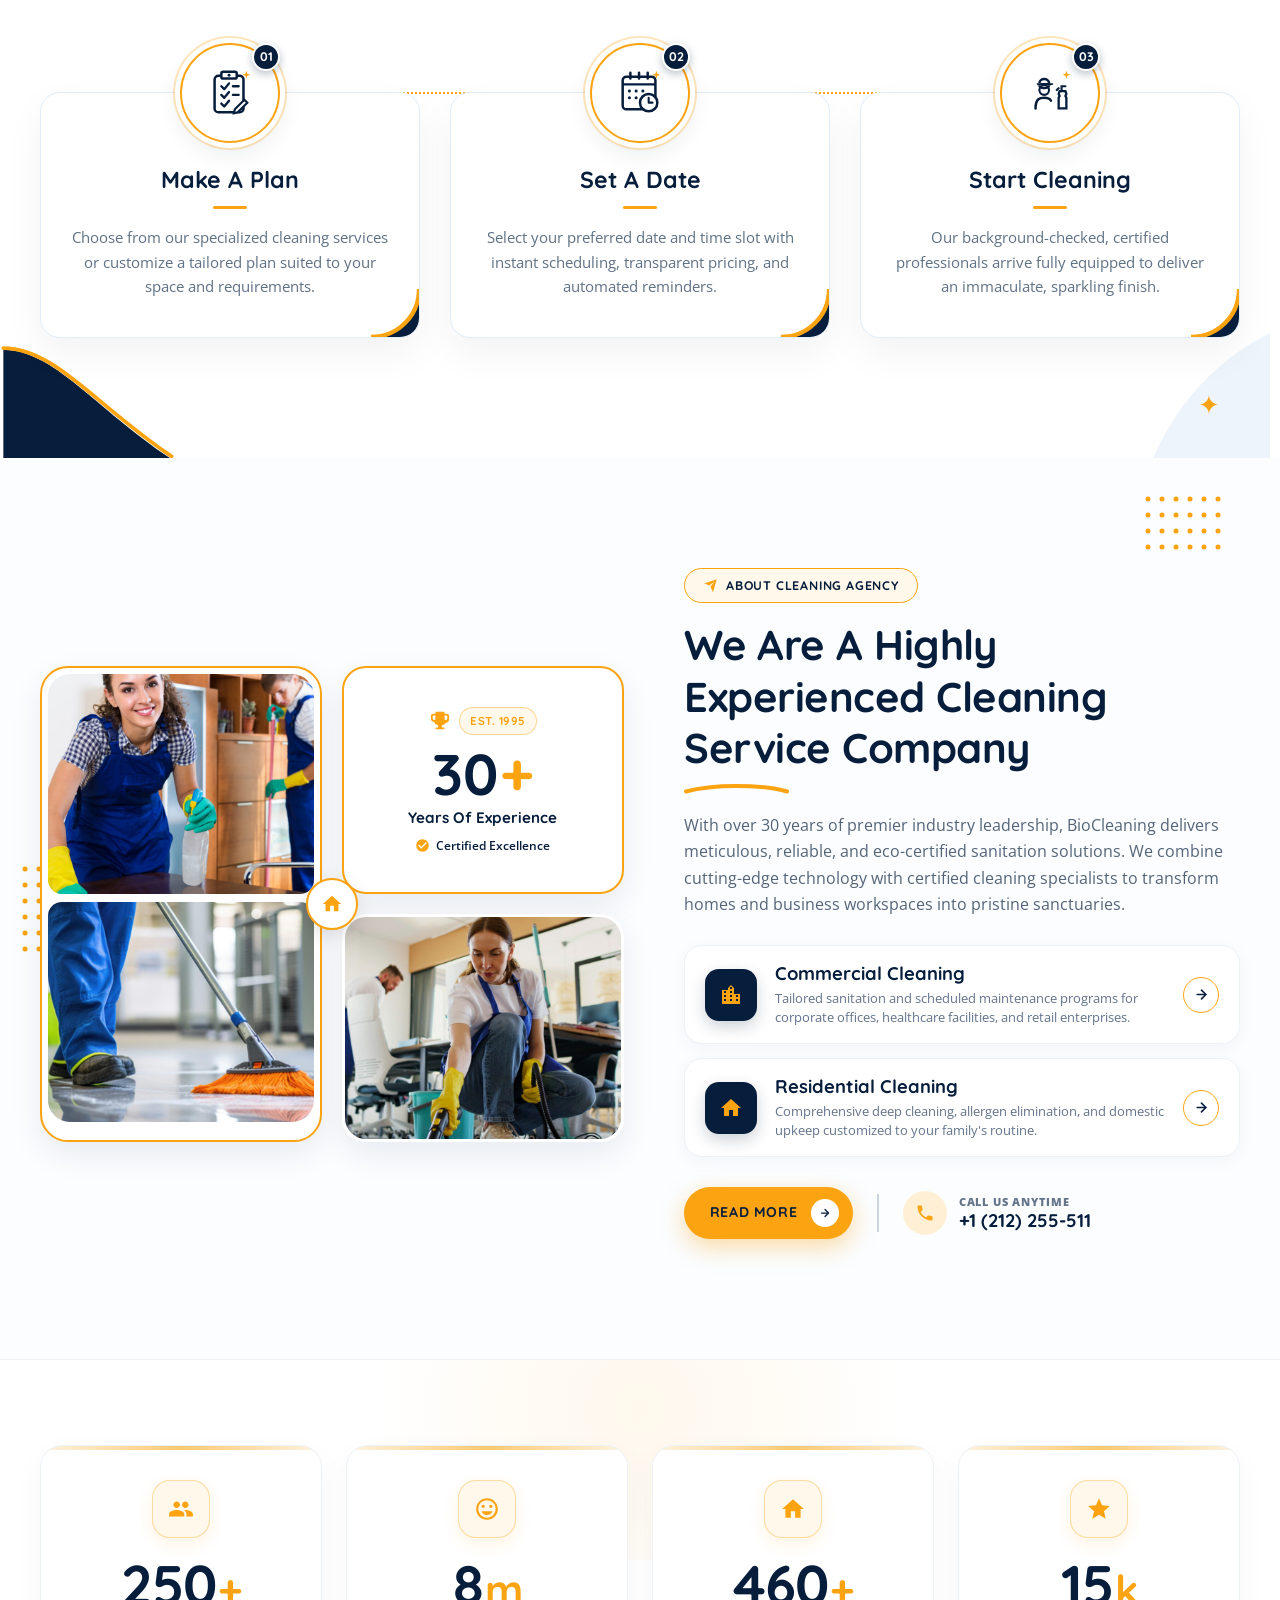
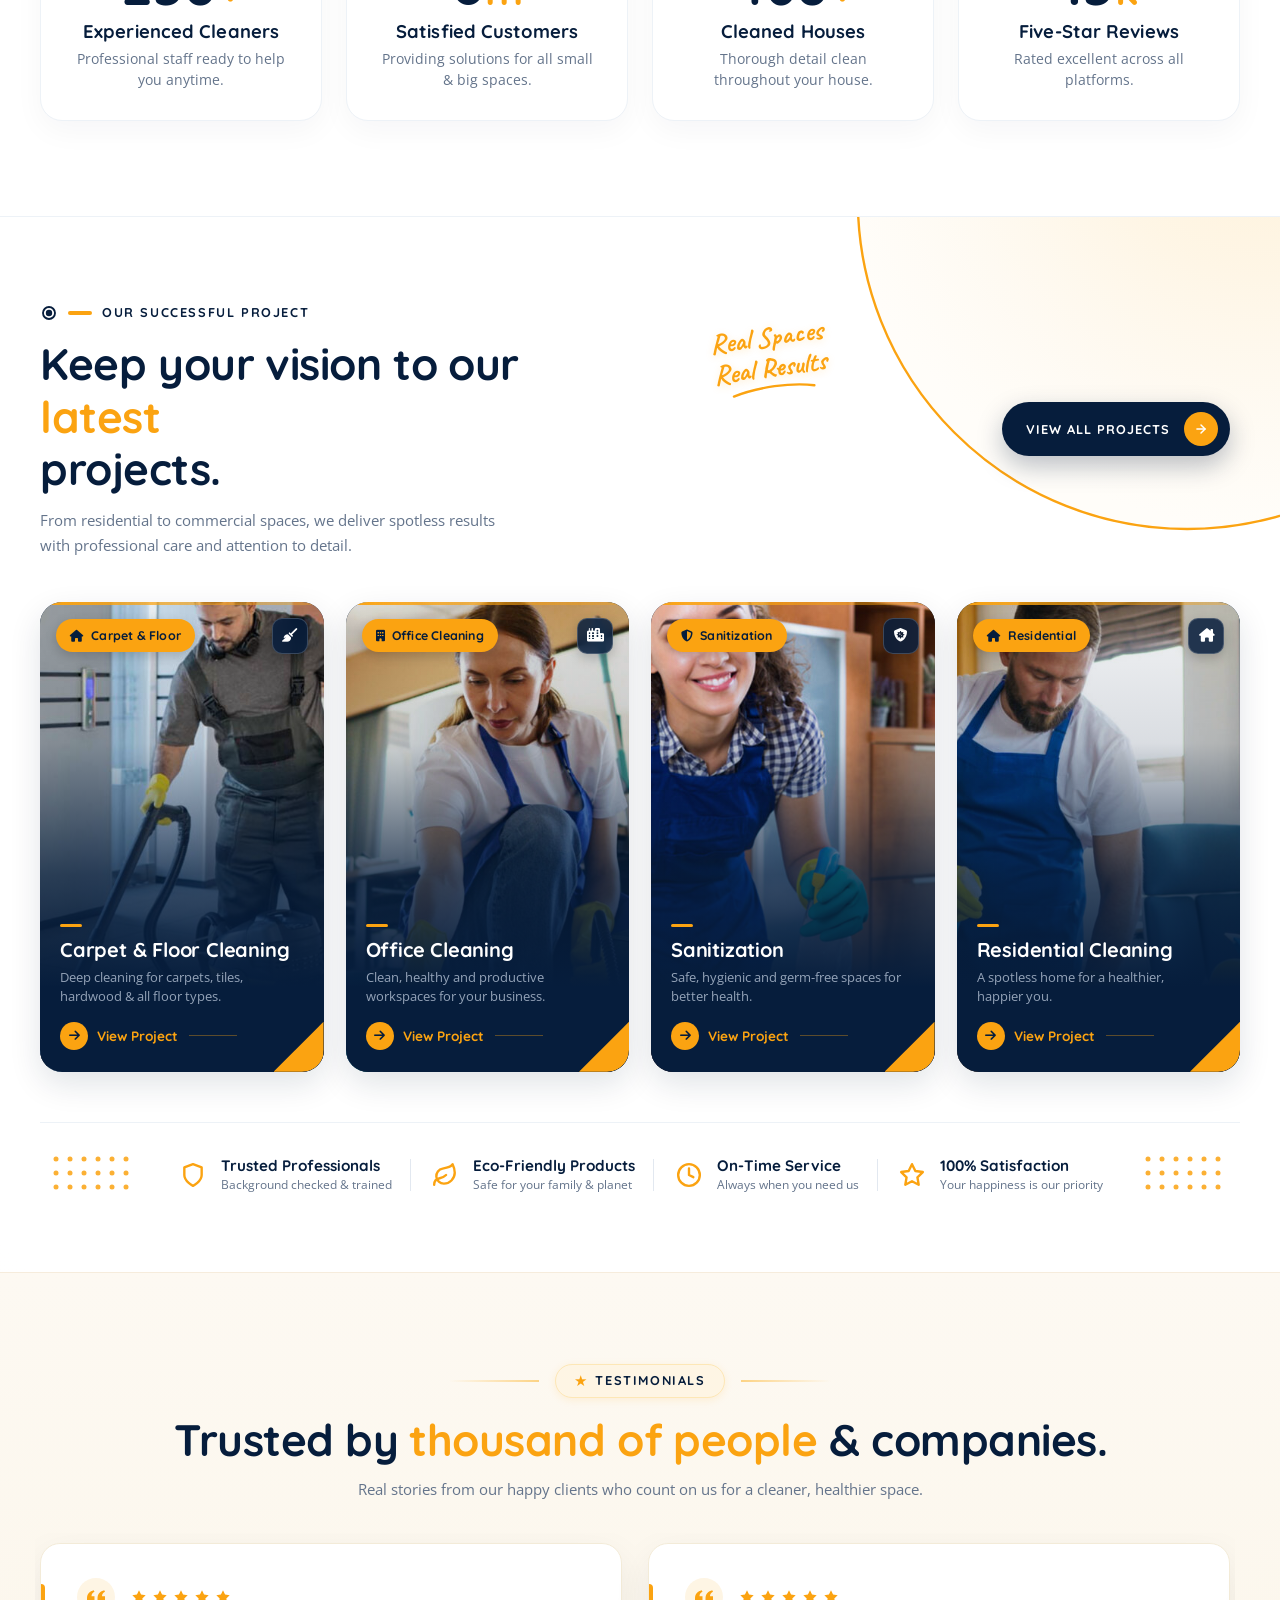
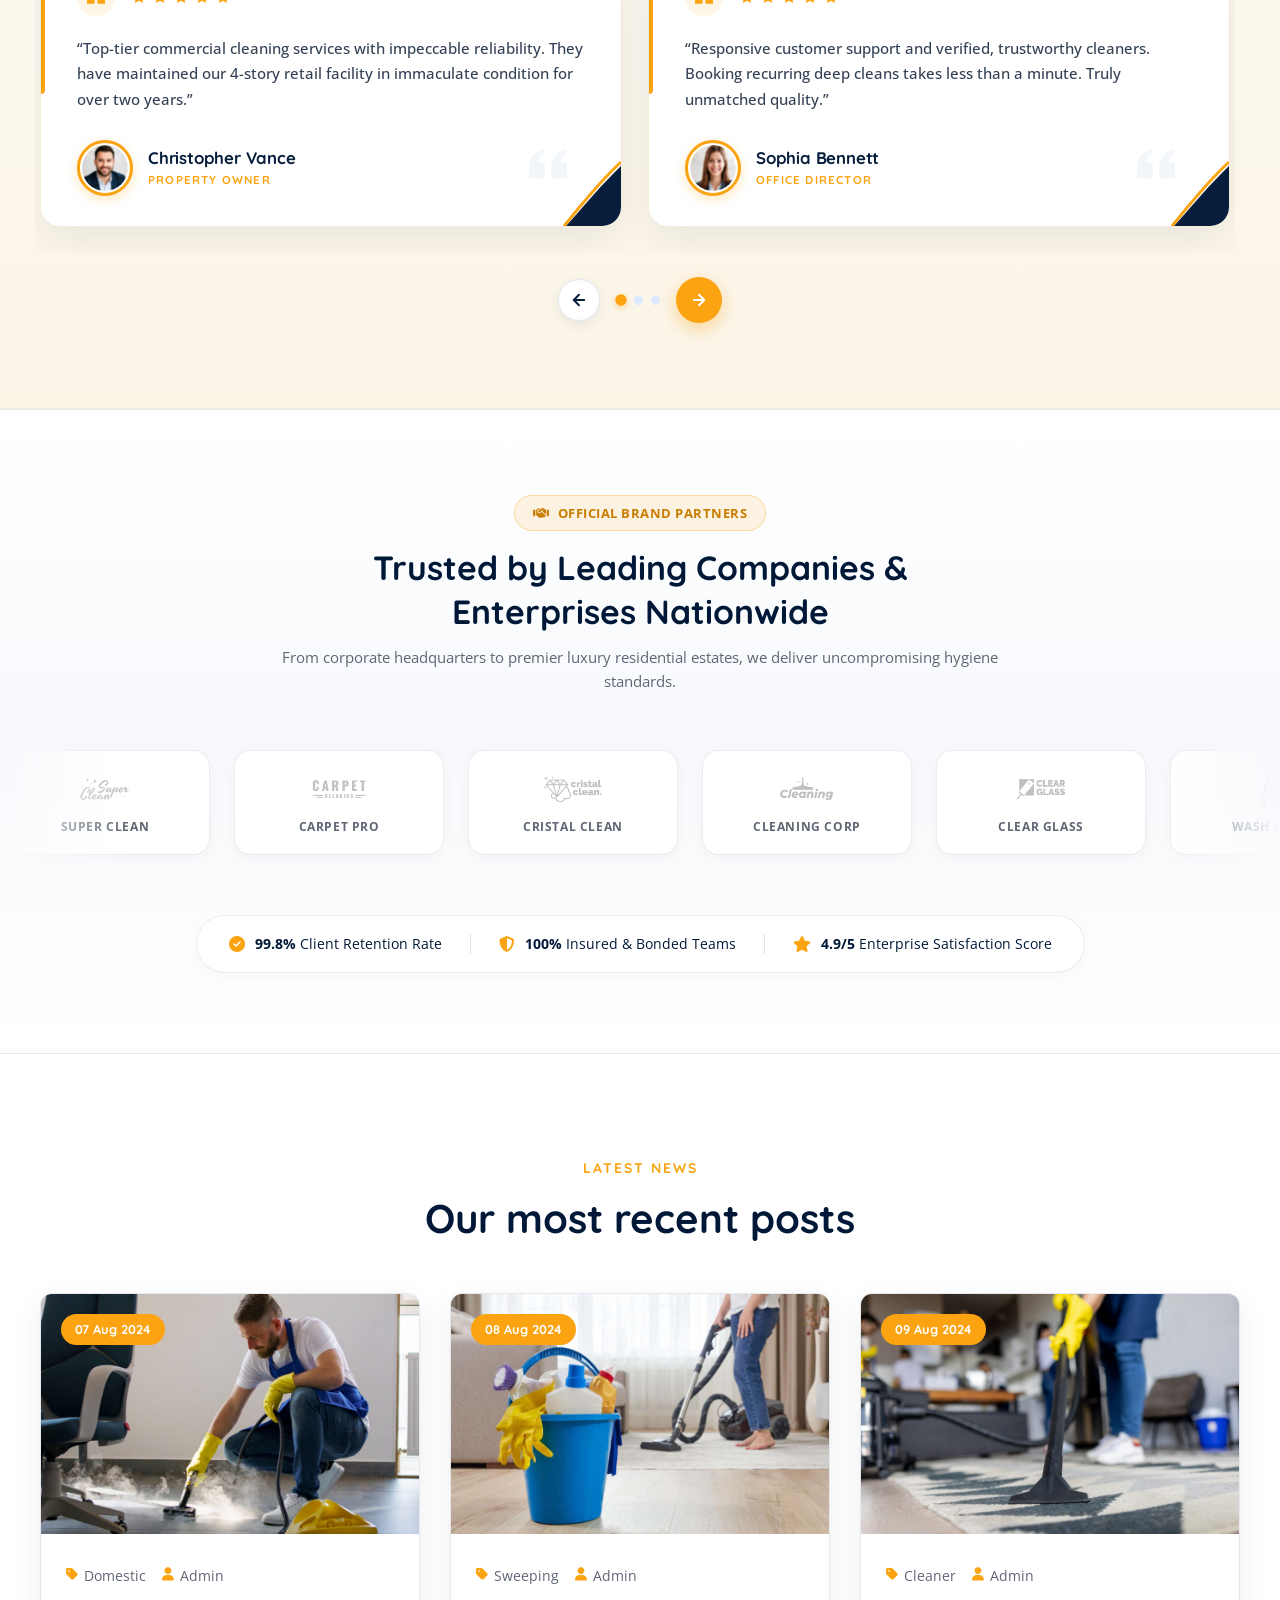
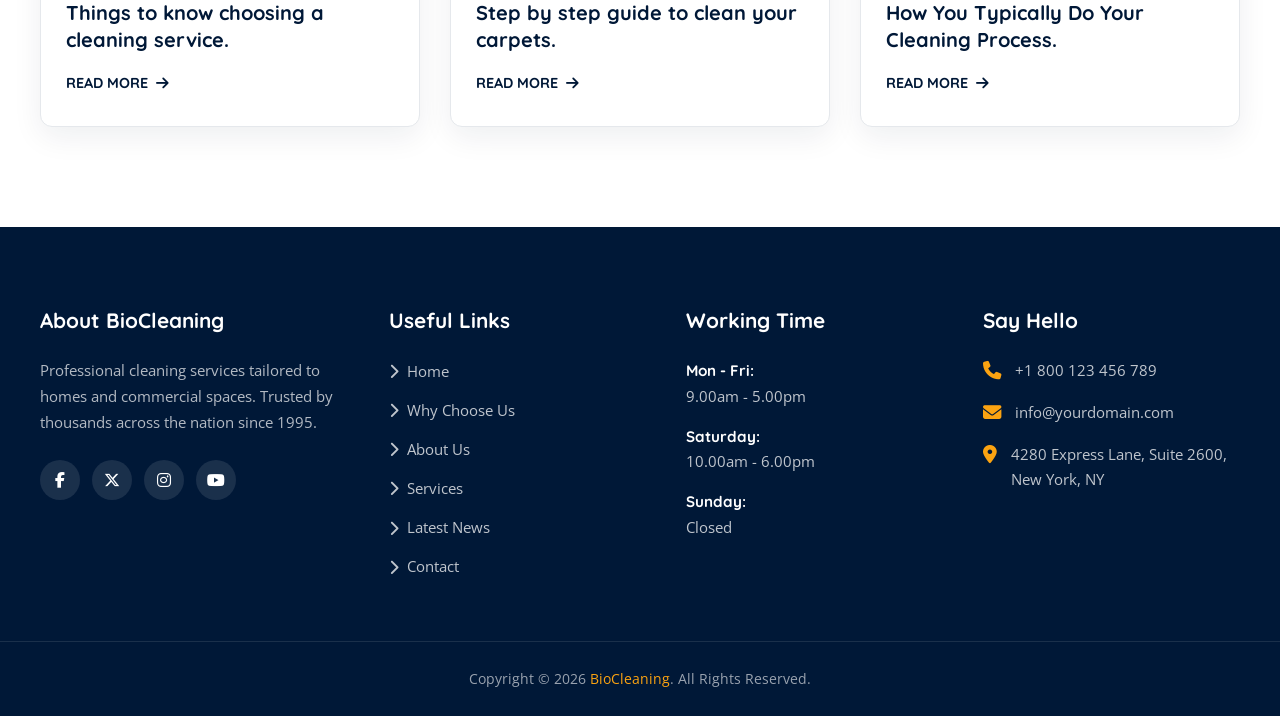
==== commit 4b49f3cf: "addded" ====
--- a/index.html
+++ b/index.html
@@ -17,8 +17,8 @@
   <link rel="stylesheet" href="https://cdnjs.cloudflare.com/ajax/libs/font-awesome/6.5.1/css/all.min.css">
 
   <!-- Stylesheets -->
-  <link rel="stylesheet" href="css/style.css?v=7.5">
-  <link rel="stylesheet" href="css/responsive.css?v=7.5">
+  <link rel="stylesheet" href="css/style.css?v=7.8">
+  <link rel="stylesheet" href="css/responsive.css?v=7.8">
 </head>
 <body>
 
@@ -400,7 +400,7 @@
 
             <!-- Trust Micro-Badges -->
             <div class="bb-trust-row">
-              <span class="bb-trust-item"><i class="fa-solid fa-shield-halved"></i> No Obligation</span>
+              <span class="bb-trust-item"><i class="fa-solid fa-shield-halved"></i> No Spam, Ever </span>
               <span class="bb-trust-item"><i class="fa-solid fa-clock"></i> Fast Response</span>
               <span class="bb-trust-item"><i class="fa-solid fa-headset"></i> Our Team Will Confirm</span>
             </div>
@@ -1641,124 +1641,308 @@
        ========================================================================== -->
   <section id="testimonials" class="testimonials-section">
     <div class="container">
-      <div class="section-header text-center">
-        <span class="sub-title">Testimonials</span>
-        <h2 class="main-title">Trusted by thousand of people & companies.</h2>
-      </div>
-
+      <!-- Section Header -->
+      <div class="testi-header-wrap">
+        <div class="testi-pill-badge-wrap">
+          <span class="testi-badge-line left-line"></span>
+          <div class="testi-pill-badge">
+            <span class="testi-badge-star">★</span>
+            <span class="testi-badge-text">TESTIMONIALS</span>
+          </div>
+          <span class="testi-badge-line right-line"></span>
+        </div>
+
+        <h2 class="testi-main-title main-title">
+          Trusted by <span class="title-highlight">thousand of people</span> & companies.
+        </h2>
+
+        <p class="testi-lead">
+          Real stories from our happy clients who count on us for a cleaner, healthier space.
+        </p>
+      </div>
+
+      <!-- Slider Container -->
       <div class="testimonials-slider-container">
         <div class="testimonials-slider-wrapper">
           <div class="testimonials-slider-track" id="testiTrack">
-            <!-- Testimonial 1 -->
+            <!-- Testimonial 1: Christopher Vance -->
             <div class="testimonial-card">
-              <div class="stars">
-                <i class="fa-solid fa-star"></i>
-                <i class="fa-solid fa-star"></i>
-                <i class="fa-solid fa-star"></i>
-                <i class="fa-solid fa-star"></i>
-                <i class="fa-solid fa-star"></i>
-              </div>
-              <p class="testimonial-quote">“I would recommend practitioners at this center to everyone! They are great to work with and are excellent trainers. Thank you all so much for your pristine attention to detail!”</p>
-              <div class="testimonial-author">
-                <img src="assets/images/testimonial-img-01.jpg" alt="Evangeline Lee" class="author-img">
-                <div class="author-info">
-                  <h4>Evangeline Lee</h4>
-                  <span>Manager</span>
-                </div>
-              </div>
-            </div>
-
-            <!-- Testimonial 2 -->
+              <div class="card-left-bar"></div>
+              <div class="card-corner-wave" aria-hidden="true">
+                <svg viewBox="0 0 85 70" fill="none">
+                  <path d="M85 70 L30 70 C48 50 66 28 85 10 Z" fill="#061d3c"/>
+                  <path d="M28 70 C46 48 64 25 85 6" stroke="#fba311" stroke-width="3" fill="none"/>
+                </svg>
+              </div>
+
+              <div class="card-header-row">
+                <div class="card-quote-badge">
+                  <svg width="18" height="18" viewBox="0 0 24 24" fill="#fba311">
+                    <path d="M14.017 21v-7.391c0-5.704 3.731-9.57 8.983-10.609l.995 2.151c-2.432.917-3.995 3.638-3.995 5.849h4v10h-9.983zm-14.017 0v-7.391c0-5.704 3.748-9.57 9-10.609l.996 2.151c-2.433.917-3.996 3.638-3.996 5.849h3.983v10h-9.983z"/>
+                  </svg>
+                </div>
+                <div class="card-stars">
+                  <svg width="16" height="16" viewBox="0 0 24 24" fill="#fba311"><polygon points="12 2 15.09 8.26 22 9.27 17 14.14 18.18 21.02 12 17.77 5.82 21.02 7 14.14 2 9.27 8.91 8.26 12 2"/></svg>
+                  <svg width="16" height="16" viewBox="0 0 24 24" fill="#fba311"><polygon points="12 2 15.09 8.26 22 9.27 17 14.14 18.18 21.02 12 17.77 5.82 21.02 7 14.14 2 9.27 8.91 8.26 12 2"/></svg>
+                  <svg width="16" height="16" viewBox="0 0 24 24" fill="#fba311"><polygon points="12 2 15.09 8.26 22 9.27 17 14.14 18.18 21.02 12 17.77 5.82 21.02 7 14.14 2 9.27 8.91 8.26 12 2"/></svg>
+                  <svg width="16" height="16" viewBox="0 0 24 24" fill="#fba311"><polygon points="12 2 15.09 8.26 22 9.27 17 14.14 18.18 21.02 12 17.77 5.82 21.02 7 14.14 2 9.27 8.91 8.26 12 2"/></svg>
+                  <svg width="16" height="16" viewBox="0 0 24 24" fill="#fba311"><polygon points="12 2 15.09 8.26 22 9.27 17 14.14 18.18 21.02 12 17.77 5.82 21.02 7 14.14 2 9.27 8.91 8.26 12 2"/></svg>
+                </div>
+              </div>
+
+              <p class="card-quote-body">
+                “Top-tier commercial cleaning services with impeccable reliability. They have maintained our 4-story retail facility in immaculate condition for over two years.”
+              </p>
+
+              <div class="card-author-row">
+                <div class="card-author-left">
+                  <div class="card-avatar-wrap">
+                    <img src="assets/images/testimonial-vance.png" alt="Christopher Vance" class="card-avatar-img">
+                  </div>
+                  <div class="card-author-meta">
+                    <h4 class="card-author-name">Christopher Vance</h4>
+                    <span class="card-author-role">PROPERTY OWNER</span>
+                  </div>
+                </div>
+                <div class="card-watermark-quote" aria-hidden="true">
+                  <svg width="46" height="38" viewBox="0 0 24 24" fill="#edf2f7">
+                    <path d="M14.017 21v-7.391c0-5.704 3.731-9.57 8.983-10.609l.995 2.151c-2.432.917-3.995 3.638-3.995 5.849h4v10h-9.983zm-14.017 0v-7.391c0-5.704 3.748-9.57 9-10.609l.996 2.151c-2.433.917-3.996 3.638-3.996 5.849h3.983v10h-9.983z"/>
+                  </svg>
+                </div>
+              </div>
+            </div>
+
+            <!-- Testimonial 2: Sophia Bennett -->
             <div class="testimonial-card">
-              <div class="stars">
-                <i class="fa-solid fa-star"></i>
-                <i class="fa-solid fa-star"></i>
-                <i class="fa-solid fa-star"></i>
-                <i class="fa-solid fa-star"></i>
-                <i class="fa-solid fa-star"></i>
-              </div>
-              <p class="testimonial-quote">“The cleaning staff is incredibly professional and timely. Our corporate offices have never looked cleaner, and our team is continuously impressed with their service.”</p>
-              <div class="testimonial-author">
-                <img src="assets/images/testimonial-img-02.jpg" alt="Adeline Wood" class="author-img">
-                <div class="author-info">
-                  <h4>Adeline Wood</h4>
-                  <span>Satisfied Client</span>
-                </div>
-              </div>
-            </div>
-
-            <!-- Testimonial 3 -->
+              <div class="card-left-bar"></div>
+              <div class="card-corner-wave" aria-hidden="true">
+                <svg viewBox="0 0 85 70" fill="none">
+                  <path d="M85 70 L30 70 C48 50 66 28 85 10 Z" fill="#061d3c"/>
+                  <path d="M28 70 C46 48 64 25 85 6" stroke="#fba311" stroke-width="3" fill="none"/>
+                </svg>
+              </div>
+
+              <div class="card-header-row">
+                <div class="card-quote-badge">
+                  <svg width="18" height="18" viewBox="0 0 24 24" fill="#fba311">
+                    <path d="M14.017 21v-7.391c0-5.704 3.731-9.57 8.983-10.609l.995 2.151c-2.432.917-3.995 3.638-3.995 5.849h4v10h-9.983zm-14.017 0v-7.391c0-5.704 3.748-9.57 9-10.609l.996 2.151c-2.433.917-3.996 3.638-3.996 5.849h3.983v10h-9.983z"/>
+                  </svg>
+                </div>
+                <div class="card-stars">
+                  <svg width="16" height="16" viewBox="0 0 24 24" fill="#fba311"><polygon points="12 2 15.09 8.26 22 9.27 17 14.14 18.18 21.02 12 17.77 5.82 21.02 7 14.14 2 9.27 8.91 8.26 12 2"/></svg>
+                  <svg width="16" height="16" viewBox="0 0 24 24" fill="#fba311"><polygon points="12 2 15.09 8.26 22 9.27 17 14.14 18.18 21.02 12 17.77 5.82 21.02 7 14.14 2 9.27 8.91 8.26 12 2"/></svg>
+                  <svg width="16" height="16" viewBox="0 0 24 24" fill="#fba311"><polygon points="12 2 15.09 8.26 22 9.27 17 14.14 18.18 21.02 12 17.77 5.82 21.02 7 14.14 2 9.27 8.91 8.26 12 2"/></svg>
+                  <svg width="16" height="16" viewBox="0 0 24 24" fill="#fba311"><polygon points="12 2 15.09 8.26 22 9.27 17 14.14 18.18 21.02 12 17.77 5.82 21.02 7 14.14 2 9.27 8.91 8.26 12 2"/></svg>
+                  <svg width="16" height="16" viewBox="0 0 24 24" fill="#fba311"><polygon points="12 2 15.09 8.26 22 9.27 17 14.14 18.18 21.02 12 17.77 5.82 21.02 7 14.14 2 9.27 8.91 8.26 12 2"/></svg>
+                </div>
+              </div>
+
+              <p class="card-quote-body">
+                “Responsive customer support and verified, trustworthy cleaners. Booking recurring deep cleans takes less than a minute. Truly unmatched quality.”
+              </p>
+
+              <div class="card-author-row">
+                <div class="card-author-left">
+                  <div class="card-avatar-wrap">
+                    <img src="assets/images/testimonial-bennett.png" alt="Sophia Bennett" class="card-avatar-img">
+                  </div>
+                  <div class="card-author-meta">
+                    <h4 class="card-author-name">Sophia Bennett</h4>
+                    <span class="card-author-role">OFFICE DIRECTOR</span>
+                  </div>
+                </div>
+                <div class="card-watermark-quote" aria-hidden="true">
+                  <svg width="46" height="38" viewBox="0 0 24 24" fill="#edf2f7">
+                    <path d="M14.017 21v-7.391c0-5.704 3.731-9.57 8.983-10.609l.995 2.151c-2.432.917-3.995 3.638-3.995 5.849h4v10h-9.983zm-14.017 0v-7.391c0-5.704 3.748-9.57 9-10.609l.996 2.151c-2.433.917-3.996 3.638-3.996 5.849h3.983v10h-9.983z"/>
+                  </svg>
+                </div>
+              </div>
+            </div>
+
+            <!-- Testimonial 3: Evangeline Lee -->
             <div class="testimonial-card">
-              <div class="stars">
-                <i class="fa-solid fa-star"></i>
-                <i class="fa-solid fa-star"></i>
-                <i class="fa-solid fa-star"></i>
-                <i class="fa-solid fa-star"></i>
-                <i class="fa-solid fa-star"></i>
-              </div>
-              <p class="testimonial-quote">“Affordable, polite, and thorough. They handled our carpet cleaning and window washing after home renovations, and the results exceeded every expectation!”</p>
-              <div class="testimonial-author">
-                <img src="assets/images/testimonial-img-03.jpg" alt="Naomi Violet" class="author-img">
-                <div class="author-info">
-                  <h4>Naomi Violet</h4>
-                  <span>Customer</span>
-                </div>
-              </div>
-            </div>
-
-            <!-- Testimonial 4 -->
+              <div class="card-left-bar"></div>
+              <div class="card-corner-wave" aria-hidden="true">
+                <svg viewBox="0 0 85 70" fill="none">
+                  <path d="M85 70 L30 70 C48 50 66 28 85 10 Z" fill="#061d3c"/>
+                  <path d="M28 70 C46 48 64 25 85 6" stroke="#fba311" stroke-width="3" fill="none"/>
+                </svg>
+              </div>
+
+              <div class="card-header-row">
+                <div class="card-quote-badge">
+                  <svg width="18" height="18" viewBox="0 0 24 24" fill="#fba311">
+                    <path d="M14.017 21v-7.391c0-5.704 3.731-9.57 8.983-10.609l.995 2.151c-2.432.917-3.995 3.638-3.995 5.849h4v10h-9.983zm-14.017 0v-7.391c0-5.704 3.748-9.57 9-10.609l.996 2.151c-2.433.917-3.996 3.638-3.996 5.849h3.983v10h-9.983z"/>
+                  </svg>
+                </div>
+                <div class="card-stars">
+                  <svg width="16" height="16" viewBox="0 0 24 24" fill="#fba311"><polygon points="12 2 15.09 8.26 22 9.27 17 14.14 18.18 21.02 12 17.77 5.82 21.02 7 14.14 2 9.27 8.91 8.26 12 2"/></svg>
+                  <svg width="16" height="16" viewBox="0 0 24 24" fill="#fba311"><polygon points="12 2 15.09 8.26 22 9.27 17 14.14 18.18 21.02 12 17.77 5.82 21.02 7 14.14 2 9.27 8.91 8.26 12 2"/></svg>
+                  <svg width="16" height="16" viewBox="0 0 24 24" fill="#fba311"><polygon points="12 2 15.09 8.26 22 9.27 17 14.14 18.18 21.02 12 17.77 5.82 21.02 7 14.14 2 9.27 8.91 8.26 12 2"/></svg>
+                  <svg width="16" height="16" viewBox="0 0 24 24" fill="#fba311"><polygon points="12 2 15.09 8.26 22 9.27 17 14.14 18.18 21.02 12 17.77 5.82 21.02 7 14.14 2 9.27 8.91 8.26 12 2"/></svg>
+                  <svg width="16" height="16" viewBox="0 0 24 24" fill="#fba311"><polygon points="12 2 15.09 8.26 22 9.27 17 14.14 18.18 21.02 12 17.77 5.82 21.02 7 14.14 2 9.27 8.91 8.26 12 2"/></svg>
+                </div>
+              </div>
+
+              <p class="card-quote-body">
+                “I would recommend practitioners at this center to everyone! They are great to work with and are excellent trainers. Thank you all so much for your pristine attention to detail!”
+              </p>
+
+              <div class="card-author-row">
+                <div class="card-author-left">
+                  <div class="card-avatar-wrap">
+                    <img src="assets/images/testimonial-img-01.jpg" alt="Evangeline Lee" class="card-avatar-img">
+                  </div>
+                  <div class="card-author-meta">
+                    <h4 class="card-author-name">Evangeline Lee</h4>
+                    <span class="card-author-role">MANAGER</span>
+                  </div>
+                </div>
+                <div class="card-watermark-quote" aria-hidden="true">
+                  <svg width="46" height="38" viewBox="0 0 24 24" fill="#edf2f7">
+                    <path d="M14.017 21v-7.391c0-5.704 3.731-9.57 8.983-10.609l.995 2.151c-2.432.917-3.995 3.638-3.995 5.849h4v10h-9.983zm-14.017 0v-7.391c0-5.704 3.748-9.57 9-10.609l.996 2.151c-2.433.917-3.996 3.638-3.996 5.849h3.983v10h-9.983z"/>
+                  </svg>
+                </div>
+              </div>
+            </div>
+
+            <!-- Testimonial 4: Adeline Wood -->
             <div class="testimonial-card">
-              <div class="stars">
-                <i class="fa-solid fa-star"></i>
-                <i class="fa-solid fa-star"></i>
-                <i class="fa-solid fa-star"></i>
-                <i class="fa-solid fa-star"></i>
-                <i class="fa-solid fa-star"></i>
-              </div>
-              <p class="testimonial-quote">“BioCleaning makes scheduling effortless. Their eco-friendly products give us complete peace of mind with our children and pets in the house.”</p>
-              <div class="testimonial-author">
-                <img src="assets/images/testimonial-img-04.jpg" alt="Hazel Jenkins" class="author-img">
-                <div class="author-info">
-                  <h4>Hazel Jenkins</h4>
-                  <span>Ceo & Founder</span>
-                </div>
-              </div>
-            </div>
-
-            <!-- Testimonial 5 -->
+              <div class="card-left-bar"></div>
+              <div class="card-corner-wave" aria-hidden="true">
+                <svg viewBox="0 0 85 70" fill="none">
+                  <path d="M85 70 L30 70 C48 50 66 28 85 10 Z" fill="#061d3c"/>
+                  <path d="M28 70 C46 48 64 25 85 6" stroke="#fba311" stroke-width="3" fill="none"/>
+                </svg>
+              </div>
+
+              <div class="card-header-row">
+                <div class="card-quote-badge">
+                  <svg width="18" height="18" viewBox="0 0 24 24" fill="#fba311">
+                    <path d="M14.017 21v-7.391c0-5.704 3.731-9.57 8.983-10.609l.995 2.151c-2.432.917-3.995 3.638-3.995 5.849h4v10h-9.983zm-14.017 0v-7.391c0-5.704 3.748-9.57 9-10.609l.996 2.151c-2.433.917-3.996 3.638-3.996 5.849h3.983v10h-9.983z"/>
+                  </svg>
+                </div>
+                <div class="card-stars">
+                  <svg width="16" height="16" viewBox="0 0 24 24" fill="#fba311"><polygon points="12 2 15.09 8.26 22 9.27 17 14.14 18.18 21.02 12 17.77 5.82 21.02 7 14.14 2 9.27 8.91 8.26 12 2"/></svg>
+                  <svg width="16" height="16" viewBox="0 0 24 24" fill="#fba311"><polygon points="12 2 15.09 8.26 22 9.27 17 14.14 18.18 21.02 12 17.77 5.82 21.02 7 14.14 2 9.27 8.91 8.26 12 2"/></svg>
+                  <svg width="16" height="16" viewBox="0 0 24 24" fill="#fba311"><polygon points="12 2 15.09 8.26 22 9.27 17 14.14 18.18 21.02 12 17.77 5.82 21.02 7 14.14 2 9.27 8.91 8.26 12 2"/></svg>
+                  <svg width="16" height="16" viewBox="0 0 24 24" fill="#fba311"><polygon points="12 2 15.09 8.26 22 9.27 17 14.14 18.18 21.02 12 17.77 5.82 21.02 7 14.14 2 9.27 8.91 8.26 12 2"/></svg>
+                  <svg width="16" height="16" viewBox="0 0 24 24" fill="#fba311"><polygon points="12 2 15.09 8.26 22 9.27 17 14.14 18.18 21.02 12 17.77 5.82 21.02 7 14.14 2 9.27 8.91 8.26 12 2"/></svg>
+                </div>
+              </div>
+
+              <p class="card-quote-body">
+                “The cleaning staff is incredibly professional and timely. Our corporate offices have never looked cleaner, and our team is continuously impressed with their service.”
+              </p>
+
+              <div class="card-author-row">
+                <div class="card-author-left">
+                  <div class="card-avatar-wrap">
+                    <img src="assets/images/testimonial-img-02.jpg" alt="Adeline Wood" class="card-avatar-img">
+                  </div>
+                  <div class="card-author-meta">
+                    <h4 class="card-author-name">Adeline Wood</h4>
+                    <span class="card-author-role">SATISFIED CLIENT</span>
+                  </div>
+                </div>
+                <div class="card-watermark-quote" aria-hidden="true">
+                  <svg width="46" height="38" viewBox="0 0 24 24" fill="#edf2f7">
+                    <path d="M14.017 21v-7.391c0-5.704 3.731-9.57 8.983-10.609l.995 2.151c-2.432.917-3.995 3.638-3.995 5.849h4v10h-9.983zm-14.017 0v-7.391c0-5.704 3.748-9.57 9-10.609l.996 2.151c-2.433.917-3.996 3.638-3.996 5.849h3.983v10h-9.983z"/>
+                  </svg>
+                </div>
+              </div>
+            </div>
+
+            <!-- Testimonial 5: Naomi Violet -->
             <div class="testimonial-card">
-              <div class="stars">
-                <i class="fa-solid fa-star"></i>
-                <i class="fa-solid fa-star"></i>
-                <i class="fa-solid fa-star"></i>
-                <i class="fa-solid fa-star"></i>
-                <i class="fa-solid fa-star"></i>
-              </div>
-              <p class="testimonial-quote">“Top-tier commercial cleaning services with impeccable reliability. They have maintained our 4-story retail facility in immaculate condition for over two years.”</p>
-              <div class="testimonial-author">
-                <img src="assets/images/testimonial-img-05.jpg" alt="Christopher Vance" class="author-img">
-                <div class="author-info">
-                  <h4>Christopher Vance</h4>
-                  <span>Property Owner</span>
-                </div>
-              </div>
-            </div>
-
-            <!-- Testimonial 6 -->
+              <div class="card-left-bar"></div>
+              <div class="card-corner-wave" aria-hidden="true">
+                <svg viewBox="0 0 85 70" fill="none">
+                  <path d="M85 70 L30 70 C48 50 66 28 85 10 Z" fill="#061d3c"/>
+                  <path d="M28 70 C46 48 64 25 85 6" stroke="#fba311" stroke-width="3" fill="none"/>
+                </svg>
+              </div>
+
+              <div class="card-header-row">
+                <div class="card-quote-badge">
+                  <svg width="18" height="18" viewBox="0 0 24 24" fill="#fba311">
+                    <path d="M14.017 21v-7.391c0-5.704 3.731-9.57 8.983-10.609l.995 2.151c-2.432.917-3.995 3.638-3.995 5.849h4v10h-9.983zm-14.017 0v-7.391c0-5.704 3.748-9.57 9-10.609l.996 2.151c-2.433.917-3.996 3.638-3.996 5.849h3.983v10h-9.983z"/>
+                  </svg>
+                </div>
+                <div class="card-stars">
+                  <svg width="16" height="16" viewBox="0 0 24 24" fill="#fba311"><polygon points="12 2 15.09 8.26 22 9.27 17 14.14 18.18 21.02 12 17.77 5.82 21.02 7 14.14 2 9.27 8.91 8.26 12 2"/></svg>
+                  <svg width="16" height="16" viewBox="0 0 24 24" fill="#fba311"><polygon points="12 2 15.09 8.26 22 9.27 17 14.14 18.18 21.02 12 17.77 5.82 21.02 7 14.14 2 9.27 8.91 8.26 12 2"/></svg>
+                  <svg width="16" height="16" viewBox="0 0 24 24" fill="#fba311"><polygon points="12 2 15.09 8.26 22 9.27 17 14.14 18.18 21.02 12 17.77 5.82 21.02 7 14.14 2 9.27 8.91 8.26 12 2"/></svg>
+                  <svg width="16" height="16" viewBox="0 0 24 24" fill="#fba311"><polygon points="12 2 15.09 8.26 22 9.27 17 14.14 18.18 21.02 12 17.77 5.82 21.02 7 14.14 2 9.27 8.91 8.26 12 2"/></svg>
+                  <svg width="16" height="16" viewBox="0 0 24 24" fill="#fba311"><polygon points="12 2 15.09 8.26 22 9.27 17 14.14 18.18 21.02 12 17.77 5.82 21.02 7 14.14 2 9.27 8.91 8.26 12 2"/></svg>
+                </div>
+              </div>
+
+              <p class="card-quote-body">
+                “Affordable, polite, and thorough. They handled our carpet cleaning and window washing after home renovations, and the results exceeded every expectation!”
+              </p>
+
+              <div class="card-author-row">
+                <div class="card-author-left">
+                  <div class="card-avatar-wrap">
+                    <img src="assets/images/testimonial-img-03.jpg" alt="Naomi Violet" class="card-avatar-img">
+                  </div>
+                  <div class="card-author-meta">
+                    <h4 class="card-author-name">Naomi Violet</h4>
+                    <span class="card-author-role">CUSTOMER</span>
+                  </div>
+                </div>
+                <div class="card-watermark-quote" aria-hidden="true">
+                  <svg width="46" height="38" viewBox="0 0 24 24" fill="#edf2f7">
+                    <path d="M14.017 21v-7.391c0-5.704 3.731-9.57 8.983-10.609l.995 2.151c-2.432.917-3.995 3.638-3.995 5.849h4v10h-9.983zm-14.017 0v-7.391c0-5.704 3.748-9.57 9-10.609l.996 2.151c-2.433.917-3.996 3.638-3.996 5.849h3.983v10h-9.983z"/>
+                  </svg>
+                </div>
+              </div>
+            </div>
+
+            <!-- Testimonial 6: Hazel Jenkins -->
             <div class="testimonial-card">
-              <div class="stars">
-                <i class="fa-solid fa-star"></i>
-                <i class="fa-solid fa-star"></i>
-                <i class="fa-solid fa-star"></i>
-                <i class="fa-solid fa-star"></i>
-                <i class="fa-solid fa-star"></i>
-              </div>
-              <p class="testimonial-quote">“Responsive customer support and verified, trustworthy cleaners. Booking recurring deep cleans takes less than a minute. Truly unmatched quality!”</p>
-              <div class="testimonial-author">
-                <img src="assets/images/testimonial-img-06.jpg" alt="Sophia Bennett" class="author-img">
-                <div class="author-info">
-                  <h4>Sophia Bennett</h4>
-                  <span>Office Director</span>
+              <div class="card-left-bar"></div>
+              <div class="card-corner-wave" aria-hidden="true">
+                <svg viewBox="0 0 85 70" fill="none">
+                  <path d="M85 70 L30 70 C48 50 66 28 85 10 Z" fill="#061d3c"/>
+                  <path d="M28 70 C46 48 64 25 85 6" stroke="#fba311" stroke-width="3" fill="none"/>
+                </svg>
+              </div>
+
+              <div class="card-header-row">
+                <div class="card-quote-badge">
+                  <svg width="18" height="18" viewBox="0 0 24 24" fill="#fba311">
+                    <path d="M14.017 21v-7.391c0-5.704 3.731-9.57 8.983-10.609l.995 2.151c-2.432.917-3.995 3.638-3.995 5.849h4v10h-9.983zm-14.017 0v-7.391c0-5.704 3.748-9.57 9-10.609l.996 2.151c-2.433.917-3.996 3.638-3.996 5.849h3.983v10h-9.983z"/>
+                  </svg>
+                </div>
+                <div class="card-stars">
+                  <svg width="16" height="16" viewBox="0 0 24 24" fill="#fba311"><polygon points="12 2 15.09 8.26 22 9.27 17 14.14 18.18 21.02 12 17.77 5.82 21.02 7 14.14 2 9.27 8.91 8.26 12 2"/></svg>
+                  <svg width="16" height="16" viewBox="0 0 24 24" fill="#fba311"><polygon points="12 2 15.09 8.26 22 9.27 17 14.14 18.18 21.02 12 17.77 5.82 21.02 7 14.14 2 9.27 8.91 8.26 12 2"/></svg>
+                  <svg width="16" height="16" viewBox="0 0 24 24" fill="#fba311"><polygon points="12 2 15.09 8.26 22 9.27 17 14.14 18.18 21.02 12 17.77 5.82 21.02 7 14.14 2 9.27 8.91 8.26 12 2"/></svg>
+                  <svg width="16" height="16" viewBox="0 0 24 24" fill="#fba311"><polygon points="12 2 15.09 8.26 22 9.27 17 14.14 18.18 21.02 12 17.77 5.82 21.02 7 14.14 2 9.27 8.91 8.26 12 2"/></svg>
+                  <svg width="16" height="16" viewBox="0 0 24 24" fill="#fba311"><polygon points="12 2 15.09 8.26 22 9.27 17 14.14 18.18 21.02 12 17.77 5.82 21.02 7 14.14 2 9.27 8.91 8.26 12 2"/></svg>
+                </div>
+              </div>
+
+              <p class="card-quote-body">
+                “BioCleaning makes scheduling effortless. Their eco-friendly products give us complete peace of mind with our children and pets in the house.”
+              </p>
+
+              <div class="card-author-row">
+                <div class="card-author-left">
+                  <div class="card-avatar-wrap">
+                    <img src="assets/images/testimonial-img-04.jpg" alt="Hazel Jenkins" class="card-avatar-img">
+                  </div>
+                  <div class="card-author-meta">
+                    <h4 class="card-author-name">Hazel Jenkins</h4>
+                    <span class="card-author-role">CEO & FOUNDER</span>
+                  </div>
+                </div>
+                <div class="card-watermark-quote" aria-hidden="true">
+                  <svg width="46" height="38" viewBox="0 0 24 24" fill="#edf2f7">
+                    <path d="M14.017 21v-7.391c0-5.704 3.731-9.57 8.983-10.609l.995 2.151c-2.432.917-3.995 3.638-3.995 5.849h4v10h-9.983zm-14.017 0v-7.391c0-5.704 3.748-9.57 9-10.609l.996 2.151c-2.433.917-3.996 3.638-3.996 5.849h3.983v10h-9.983z"/>
+                  </svg>
                 </div>
               </div>
             </div>
@@ -1768,11 +1952,17 @@
         <!-- Slider Controls -->
         <div class="testimonials-controls">
           <button class="testi-nav-btn testi-prev" aria-label="Previous Testimonials">
-            <i class="fa-solid fa-arrow-left"></i>
+            <svg width="18" height="18" viewBox="0 0 24 24" fill="none" stroke="currentColor" stroke-width="2.5" stroke-linecap="round" stroke-linejoin="round">
+              <line x1="19" y1="12" x2="5" y2="12"></line>
+              <polyline points="12 19 5 12 12 5"></polyline>
+            </svg>
           </button>
           <div class="testi-dots" id="testiDots"></div>
           <button class="testi-nav-btn testi-next" aria-label="Next Testimonials">
-            <i class="fa-solid fa-arrow-right"></i>
+            <svg width="18" height="18" viewBox="0 0 24 24" fill="none" stroke="#ffffff" stroke-width="2.5" stroke-linecap="round" stroke-linejoin="round">
+              <line x1="5" y1="12" x2="19" y2="12"></line>
+              <polyline points="12 5 19 12 12 19"></polyline>
+            </svg>
           </button>
         </div>
       </div>
--- a/css/style.css
+++ b/css/style.css
@@ -4213,122 +4213,312 @@
 }
 
 /* ==========================================================================
-   TESTIMONIALS SECTION
+   TESTIMONIALS SECTION (100% MATCHED TO REFERENCE)
    ========================================================================== */
 .testimonials-section {
-  padding: 100px 0;
-  background-color: var(--bg-light);
+  padding: 90px 0 85px;
+  background: linear-gradient(180deg, #fdf9f2 0%, #fbf5e8 100%);
+  border-top: 1px solid #f6ecdc;
+  border-bottom: 1px solid #f6ecdc;
+  position: relative;
   overflow: hidden;
 }
 
+/* Section Header */
+.testi-header-wrap {
+  text-align: center;
+  max-width: 980px;
+  margin: 0 auto 42px;
+  position: relative;
+  z-index: 5;
+}
+
+.testi-pill-badge-wrap {
+  display: inline-flex;
+  align-items: center;
+  gap: 16px;
+  margin-bottom: 14px;
+}
+
+.testi-badge-line {
+  width: 90px;
+  height: 1.5px;
+  background: linear-gradient(90deg, transparent, #fcd385);
+}
+
+.testi-badge-line.right-line {
+  background: linear-gradient(90deg, #fcd385, transparent);
+}
+
+.testi-pill-badge {
+  display: inline-flex;
+  align-items: center;
+  gap: 8px;
+  background: #fef5e4;
+  border: 1px solid #fde7b6;
+  border-radius: 50px;
+  padding: 5px 18px;
+  box-shadow: 0 2px 8px rgba(251, 163, 17, 0.12);
+}
+
+.testi-badge-star {
+  color: #fba311;
+  font-size: 0.95rem;
+  line-height: 1;
+}
+
+.testi-badge-text {
+  font-family: var(--font-heading);
+  font-size: 0.8rem;
+  font-weight: 800;
+  text-transform: uppercase;
+  letter-spacing: 1.6px;
+  color: #061d3c;
+}
+
+.testi-main-title {
+  font-family: var(--font-heading);
+  font-size: 2.75rem;
+  font-weight: 800;
+  line-height: 1.25;
+  color: #061d3c;
+  margin: 0 0 10px 0;
+  letter-spacing: -0.5px;
+  white-space: nowrap;
+}
+
+.testi-main-title .title-highlight {
+  color: #fba311;
+}
+
+.testi-lead {
+  font-size: 0.95rem;
+  line-height: 1.6;
+  color: #64748b;
+  margin: 0 auto;
+  max-width: 620px;
+}
+
+/* Slider Track & Cards */
 .testimonials-slider-container {
   position: relative;
   width: 100%;
+  z-index: 5;
 }
 
 .testimonials-slider-wrapper {
   overflow: hidden;
   width: 100%;
-  padding: 15px 5px 25px 5px;
-  margin: -15px -5px 0 -5px;
+  padding: 10px 5px 25px;
+  margin: -10px -5px 0;
 }
 
 .testimonials-slider-track {
   display: flex;
-  gap: 30px;
+  gap: 26px;
   transition: transform 0.65s cubic-bezier(0.22, 1, 0.36, 1);
   will-change: transform;
 }
 
 .testimonial-card {
-  flex: 0 0 calc(50% - 15px);
+  flex: 0 0 calc(50% - 13px);
   min-width: 0;
+  background: #ffffff;
+  border-radius: 20px;
+  padding: 34px 36px 30px 36px;
+  box-shadow: 0 14px 38px rgba(6, 29, 60, 0.07);
+  border: 1px solid #f3ebd8;
+  position: relative;
+  overflow: hidden;
+  display: flex;
+  flex-direction: column;
+  justify-content: space-between;
+  transition: transform 0.35s ease, box-shadow 0.35s ease;
   box-sizing: border-box;
-  background-color: #ffffff;
-  border-radius: 14px;
-  padding: 40px;
-  box-shadow: var(--card-shadow);
-  transition: var(--transition);
-  position: relative;
 }
 
 .testimonial-card:hover {
   transform: translateY(-6px);
-  box-shadow: var(--hover-shadow);
-}
-
-.stars {
-  color: var(--primary);
-  margin-bottom: 18px;
-  font-size: 1rem;
-  display: flex;
-  gap: 4px;
-}
-
-.testimonial-quote {
-  font-size: 1.05rem;
-  font-style: italic;
-  line-height: 1.7;
-  color: var(--text-main);
-  margin-bottom: 30px;
-}
-
-.testimonial-author {
-  display: flex;
-  align-items: center;
-  gap: 18px;
-}
-
-.author-img {
-  width: 65px;
-  height: 65px;
+  box-shadow: 0 22px 46px rgba(6, 29, 60, 0.13);
+}
+
+/* Left Gold Accent Bar */
+.card-left-bar {
+  position: absolute;
+  top: 40px;
+  left: 0;
+  width: 3.5px;
+  height: 110px;
+  background: #fba311;
+  border-radius: 0 4px 4px 0;
+}
+
+/* Bottom-Right Corner Wave */
+.card-corner-wave {
+  position: absolute;
+  bottom: 0;
+  right: 0;
+  width: 85px;
+  height: 70px;
+  pointer-events: none;
+  z-index: 1;
+}
+
+.card-corner-wave svg {
+  width: 100%;
+  height: 100%;
+  display: block;
+}
+
+/* Card Top Row */
+.card-header-row {
+  display: flex;
+  align-items: center;
+  gap: 16px;
+  margin-bottom: 20px;
+}
+
+.card-quote-badge {
+  width: 38px;
+  height: 38px;
+  border-radius: 50%;
+  background: #fef5e4;
+  display: flex;
+  align-items: center;
+  justify-content: center;
+  flex-shrink: 0;
+}
+
+.card-stars {
+  display: flex;
+  align-items: center;
+  gap: 5px;
+}
+
+/* Card Body Quote */
+.card-quote-body {
+  font-size: 0.94rem;
+  line-height: 1.68;
+  color: #334155;
+  font-weight: 500;
+  margin: 0 0 24px 0;
+  position: relative;
+  z-index: 2;
+}
+
+/* Card Author Row */
+.card-author-row {
+  display: flex;
+  align-items: center;
+  justify-content: space-between;
+  position: relative;
+  z-index: 2;
+  padding-top: 4px;
+}
+
+.card-author-left {
+  display: flex;
+  align-items: center;
+  gap: 15px;
+}
+
+.card-avatar-wrap {
+  width: 56px;
+  height: 56px;
+  border-radius: 50%;
+  border: 3px solid #fba311;
+  padding: 2px;
+  background: #ffffff;
+  flex-shrink: 0;
+  box-shadow: 0 4px 12px rgba(251, 163, 17, 0.25);
+}
+
+.card-avatar-img {
+  width: 100%;
+  height: 100%;
   border-radius: 50%;
   object-fit: cover;
-  border: 3px solid var(--primary);
-}
-
-.author-info h4 {
-  font-size: 1.15rem;
-  margin-bottom: 4px;
-}
-
-.author-info span {
-  font-size: 0.85rem;
-  color: var(--primary);
-  font-weight: 600;
+  display: block;
+}
+
+.card-author-meta {
+  display: flex;
+  flex-direction: column;
+}
+
+.card-author-name {
+  font-family: var(--font-heading);
+  font-size: 1.05rem;
+  font-weight: 800;
+  color: #061d3c;
+  margin: 0 0 2px 0;
+  letter-spacing: -0.2px;
+}
+
+.card-author-role {
+  font-family: var(--font-heading);
+  font-size: 0.72rem;
+  font-weight: 800;
   text-transform: uppercase;
-}
-
-/* Testimonials Slider Controls */
+  letter-spacing: 1.2px;
+  color: #fba311;
+}
+
+.card-watermark-quote {
+  flex-shrink: 0;
+  margin-right: 14px;
+  opacity: 0.65;
+}
+
+/* Carousel Navigation Controls */
 .testimonials-controls {
   display: flex;
   align-items: center;
   justify-content: center;
-  gap: 20px;
-  margin-top: 35px;
+  gap: 16px;
+  margin-top: 25px;
+  position: relative;
+  z-index: 5;
 }
 
 .testi-nav-btn {
-  width: 48px;
-  height: 48px;
   border-radius: 50%;
-  border: 2px solid #e1e5ea;
-  background-color: #ffffff;
-  color: var(--dark);
   display: flex;
   align-items: center;
   justify-content: center;
   cursor: pointer;
-  transition: var(--transition);
-  font-size: 1rem;
-}
-
-.testi-nav-btn:hover {
-  border-color: var(--primary);
-  background-color: var(--primary);
-  color: #ffffff;
-  transform: translateY(-2px);
-  box-shadow: 0 4px 15px rgba(251, 163, 17, 0.35);
+  transition: all 0.3s ease;
+}
+
+.testi-prev {
+  width: 42px;
+  height: 42px;
+  background: #ffffff;
+  border: 1px solid #e2e8f0;
+  color: #061d3c;
+  box-shadow: 0 4px 14px rgba(6, 29, 60, 0.08);
+}
+
+.testi-prev:hover {
+  background: #061d3c;
+  color: #ffffff;
+  border-color: #061d3c;
+  transform: translateX(-2px);
+}
+
+.testi-next {
+  width: 46px;
+  height: 46px;
+  background: #fba311;
+  border: none;
+  color: #ffffff;
+  box-shadow: 0 6px 18px rgba(251, 163, 17, 0.4);
+}
+
+.testi-next:hover {
+  background: #e0900a;
+  transform: translateX(2px);
+  box-shadow: 0 8px 24px rgba(251, 163, 17, 0.5);
 }
 
 .testi-dots {
@@ -4338,20 +4528,22 @@
 }
 
 .testi-dot {
+  width: 9px;
+  height: 9px;
+  border-radius: 50%;
+  background: #dbeafe;
+  border: none;
+  padding: 0;
+  cursor: pointer;
+  transition: all 0.3s ease;
+}
+
+.testi-dot.active {
+  background: #fba311;
   width: 10px;
   height: 10px;
-  border-radius: 5px;
-  background-color: #d1d5db;
-  cursor: pointer;
-  transition: all 0.35s ease;
-  border: none;
-  padding: 0;
-}
-
-.testi-dot.active {
-  width: 32px;
-  background-color: var(--primary);
-  border-radius: 5px;
+  transform: scale(1.15);
+  box-shadow: 0 2px 6px rgba(251, 163, 17, 0.4);
 }
 
 /* ==========================================================================
--- a/css/responsive.css
+++ b/css/responsive.css
@@ -345,6 +345,10 @@
   .testimonials-slider-track {
     gap: 20px;
   }
+  .testi-main-title {
+    font-size: 2.15rem;
+    white-space: normal;
+  }
   .blog-grid {
     grid-template-columns: repeat(2, 1fr);
   }
@@ -590,4 +594,15 @@
     grid-template-columns: 1fr;
     gap: 18px;
   }
-}
+
+  /* Testimonials 768px */
+  .testi-main-title {
+    font-size: 1.85rem;
+  }
+  .testimonial-card {
+    padding: 28px 22px 24px 24px;
+  }
+  .testi-badge-line {
+    width: 40px;
+  }
+}
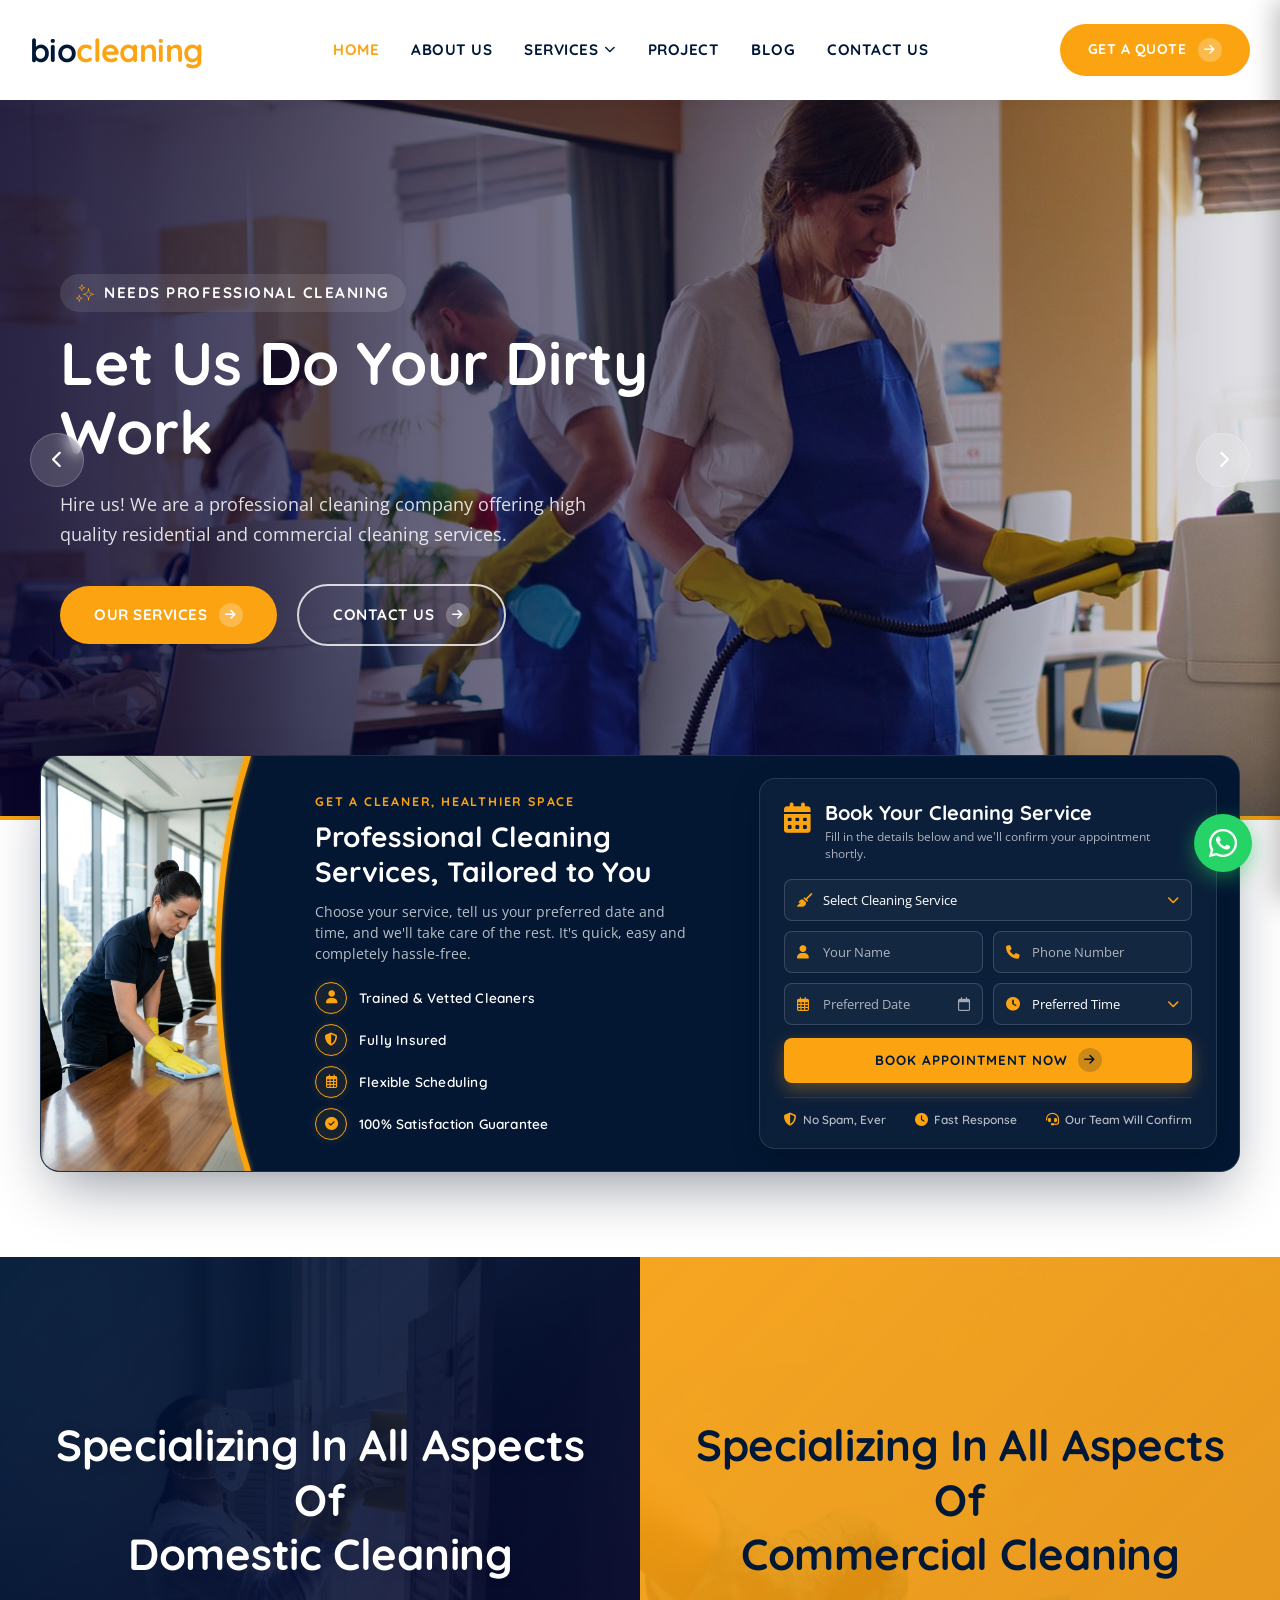
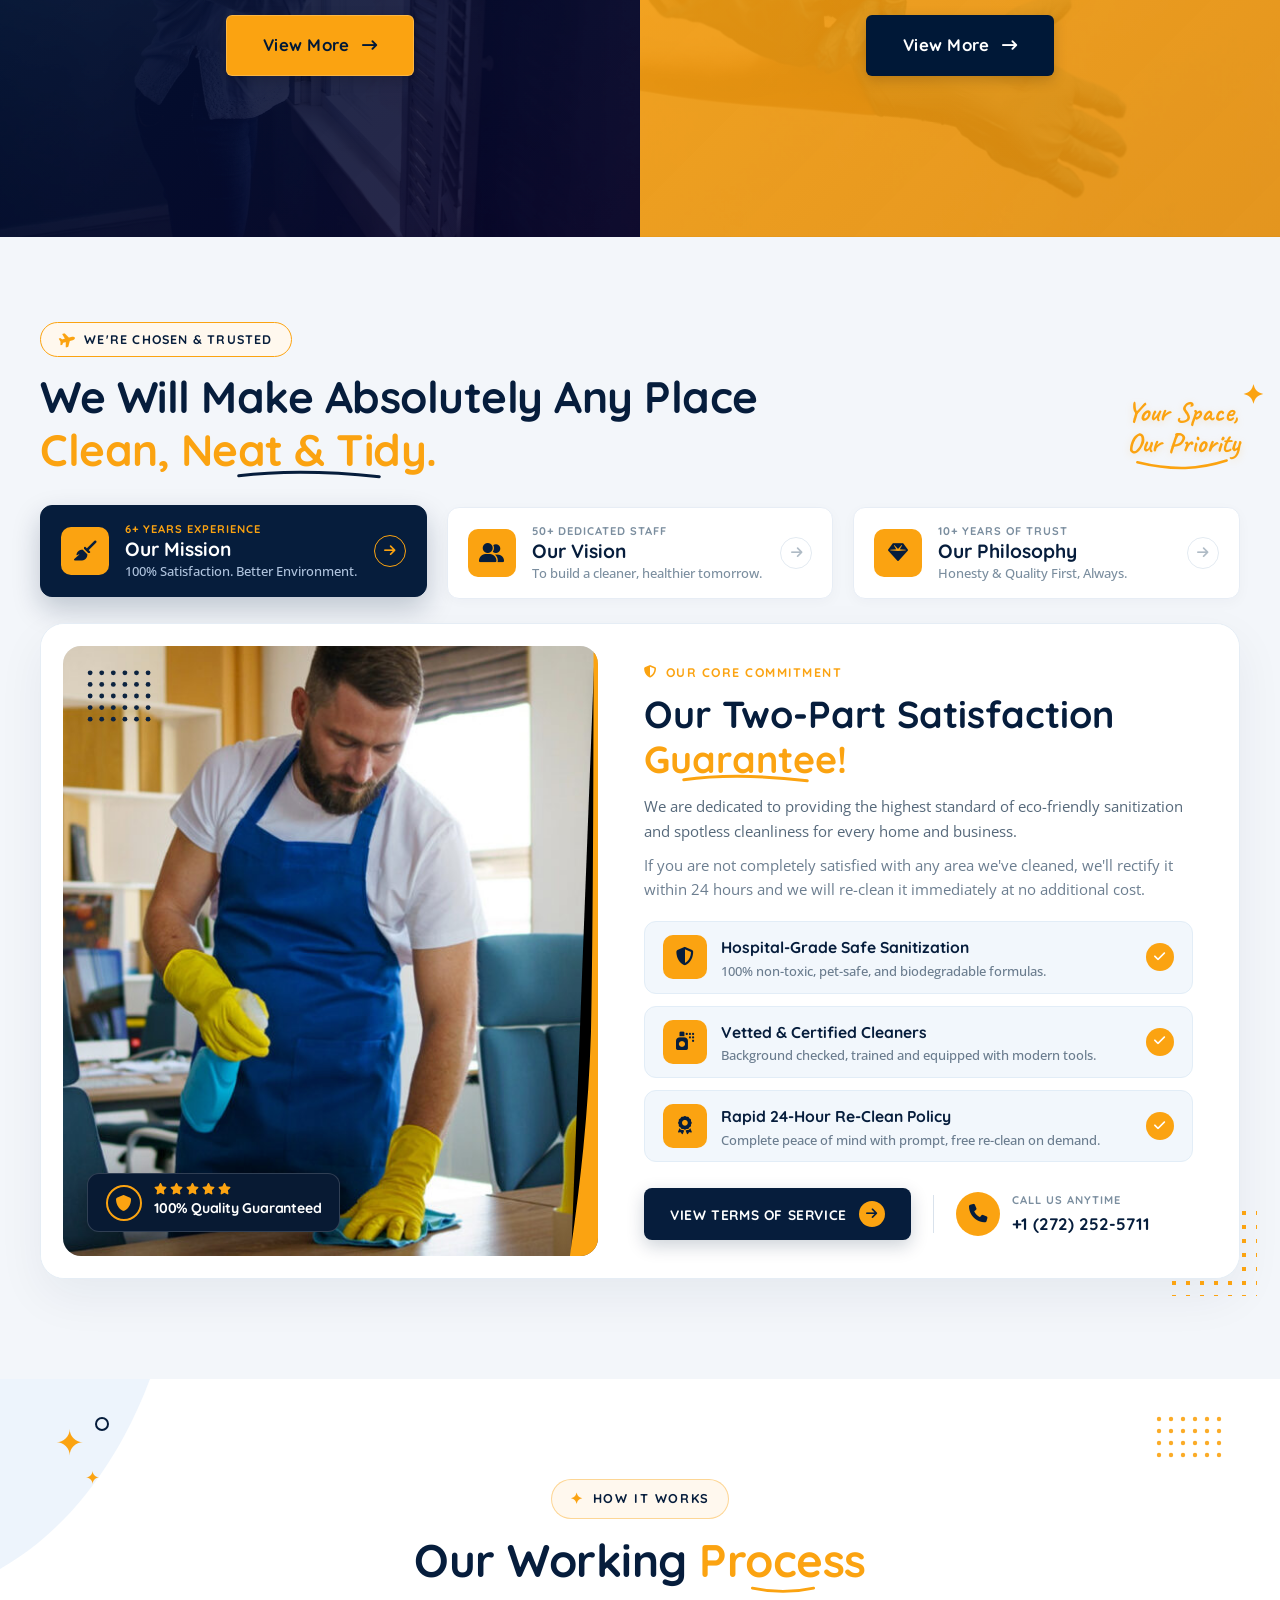
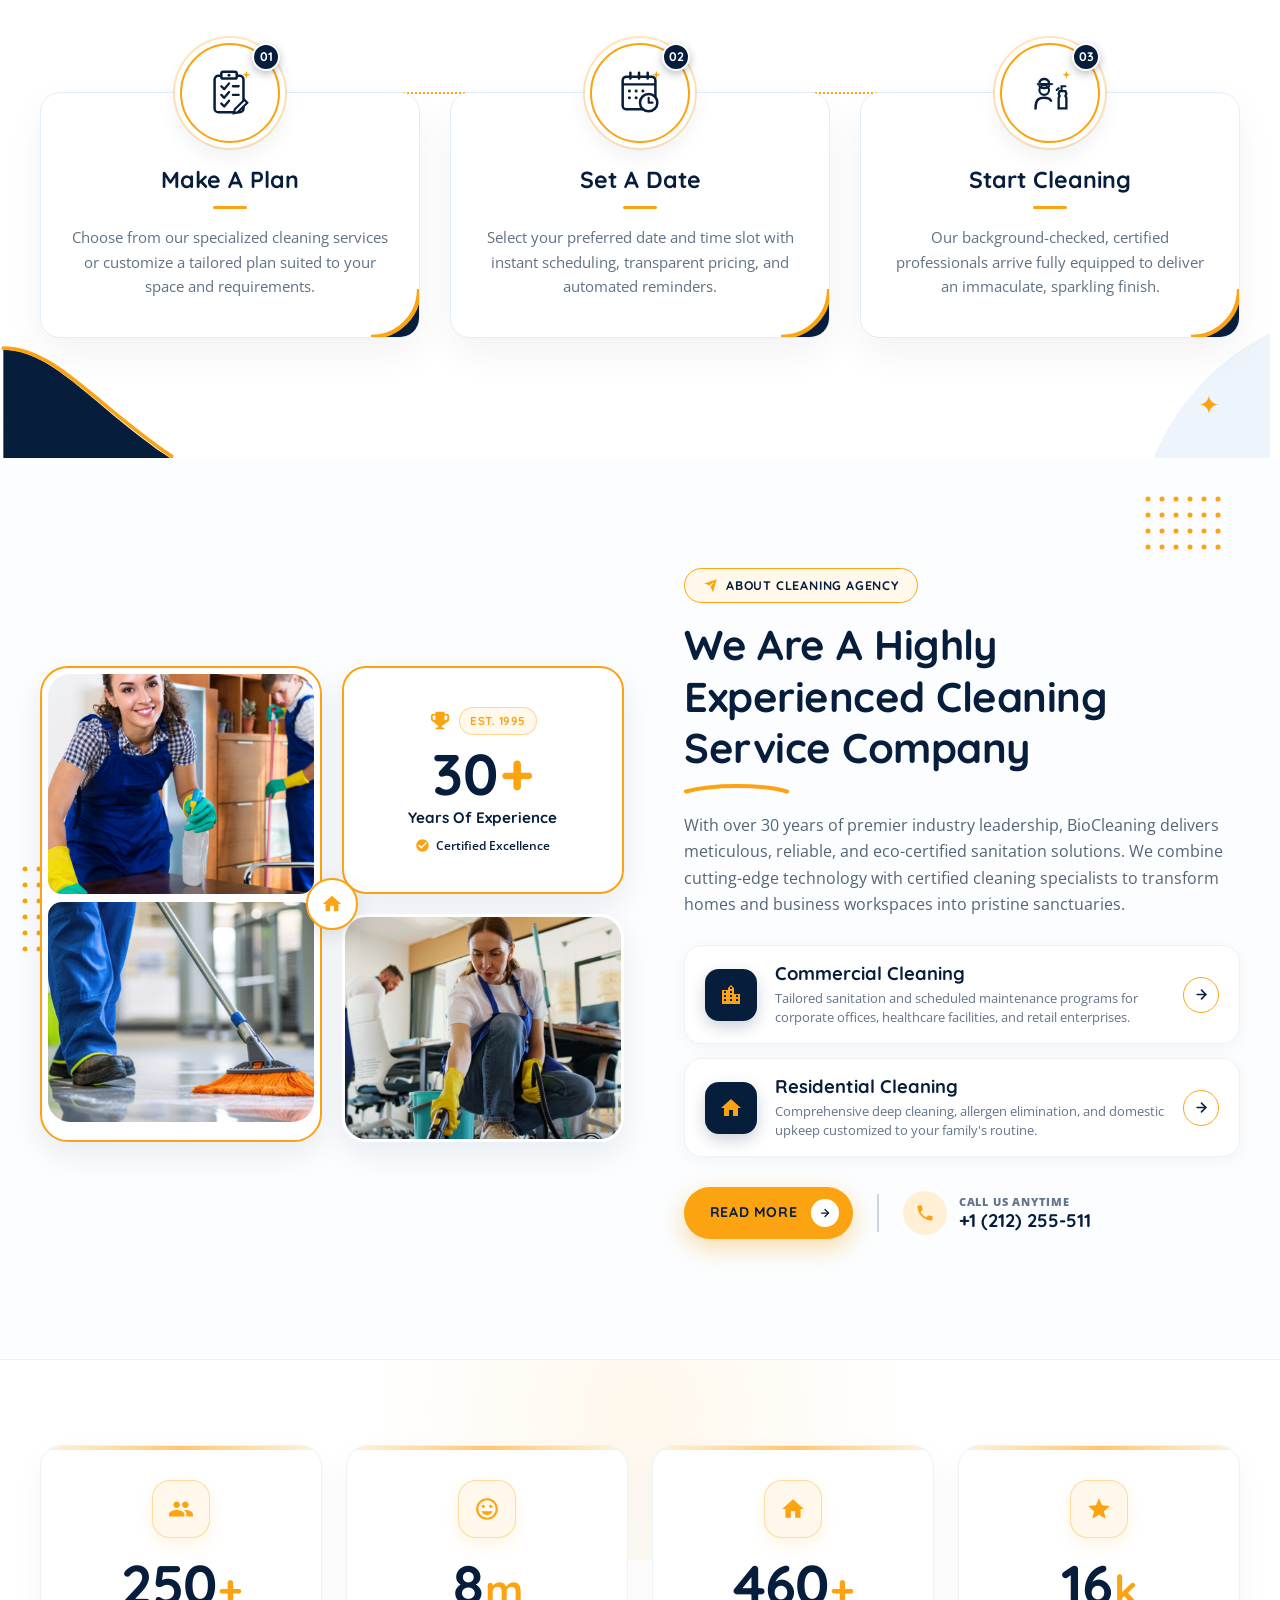
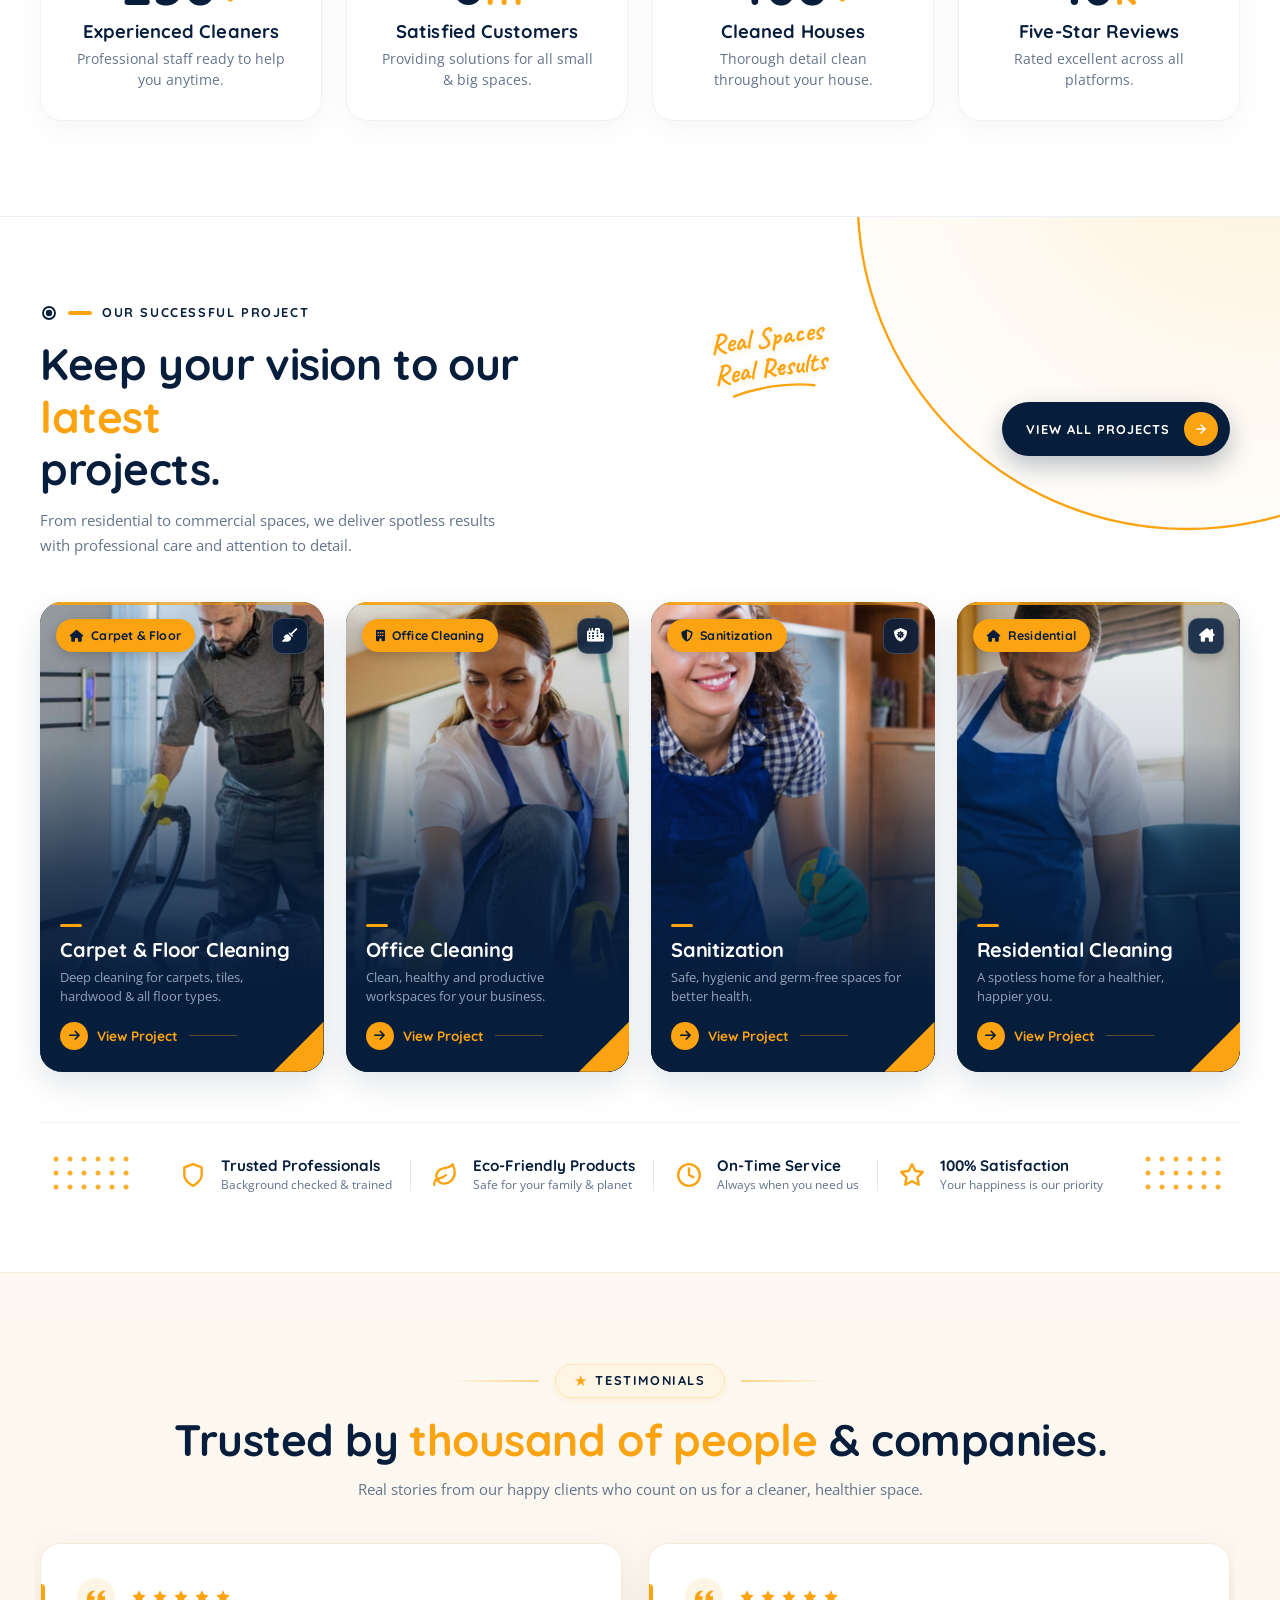
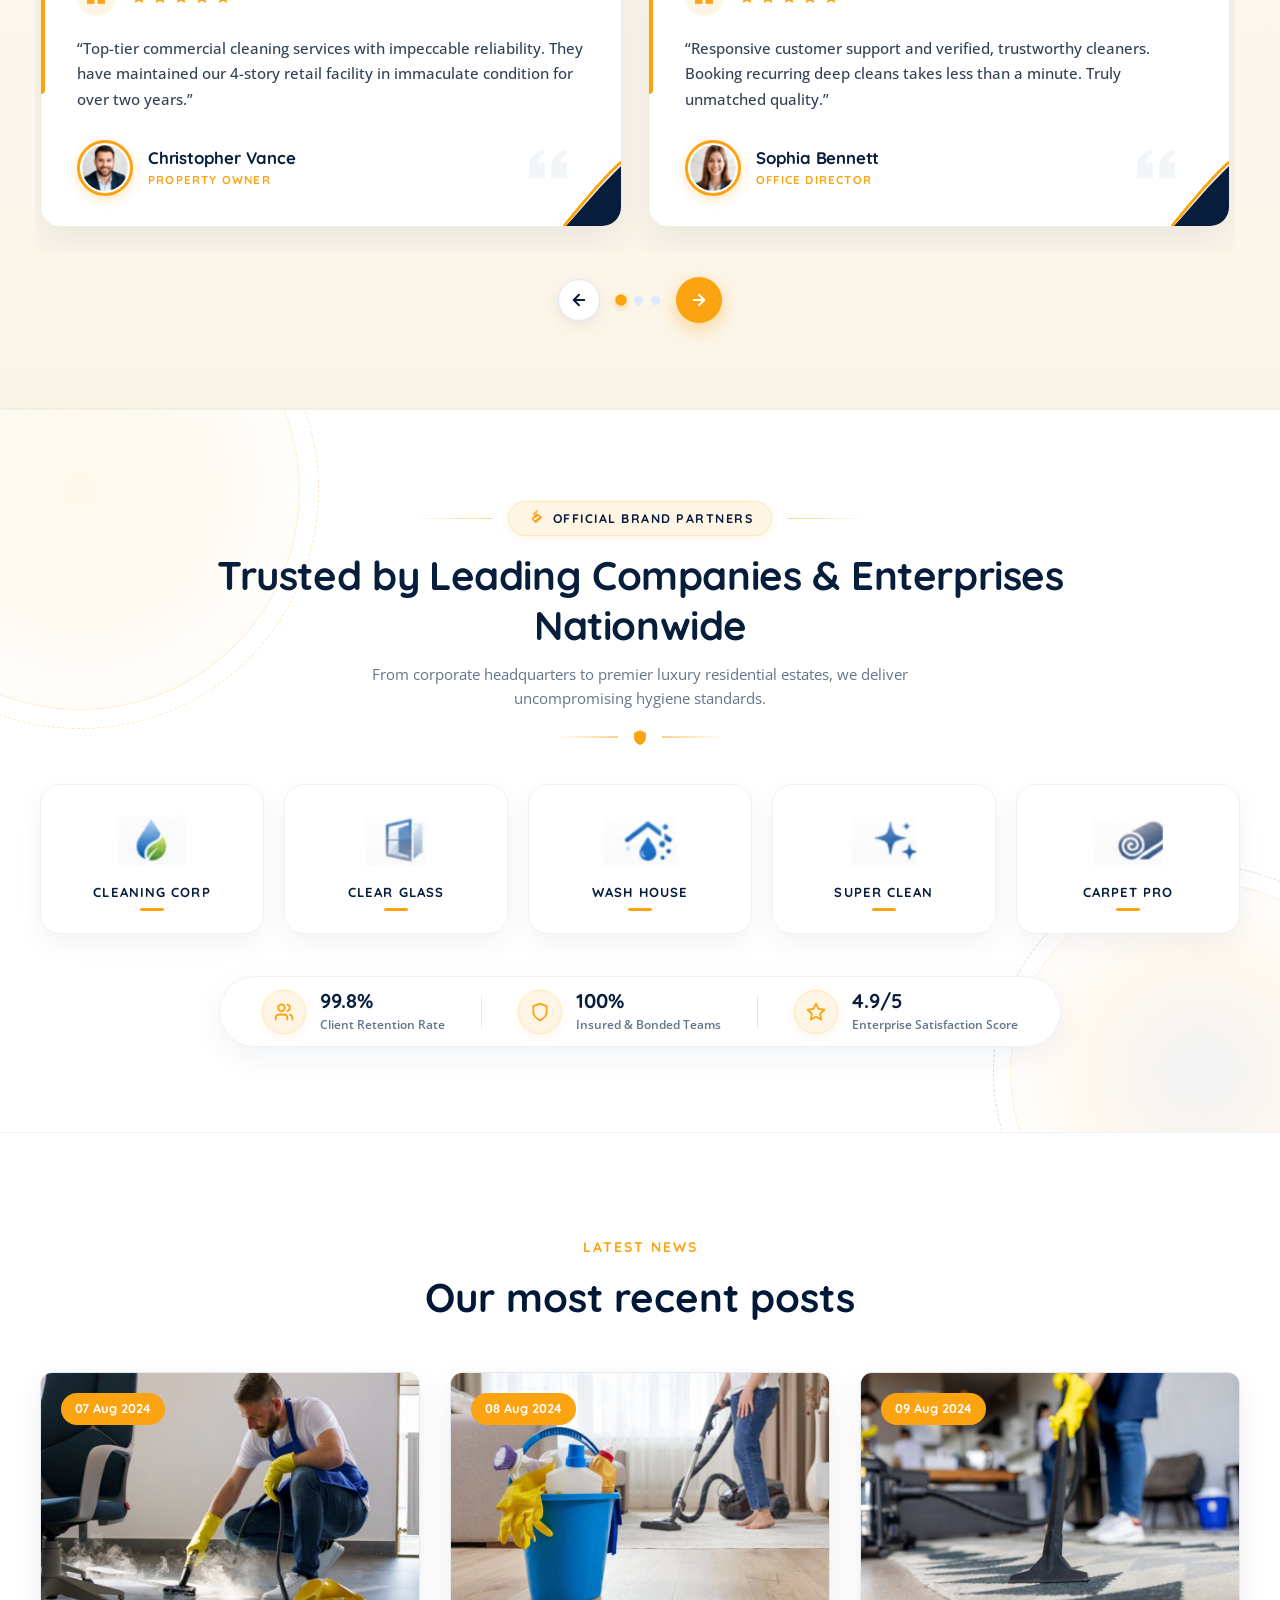
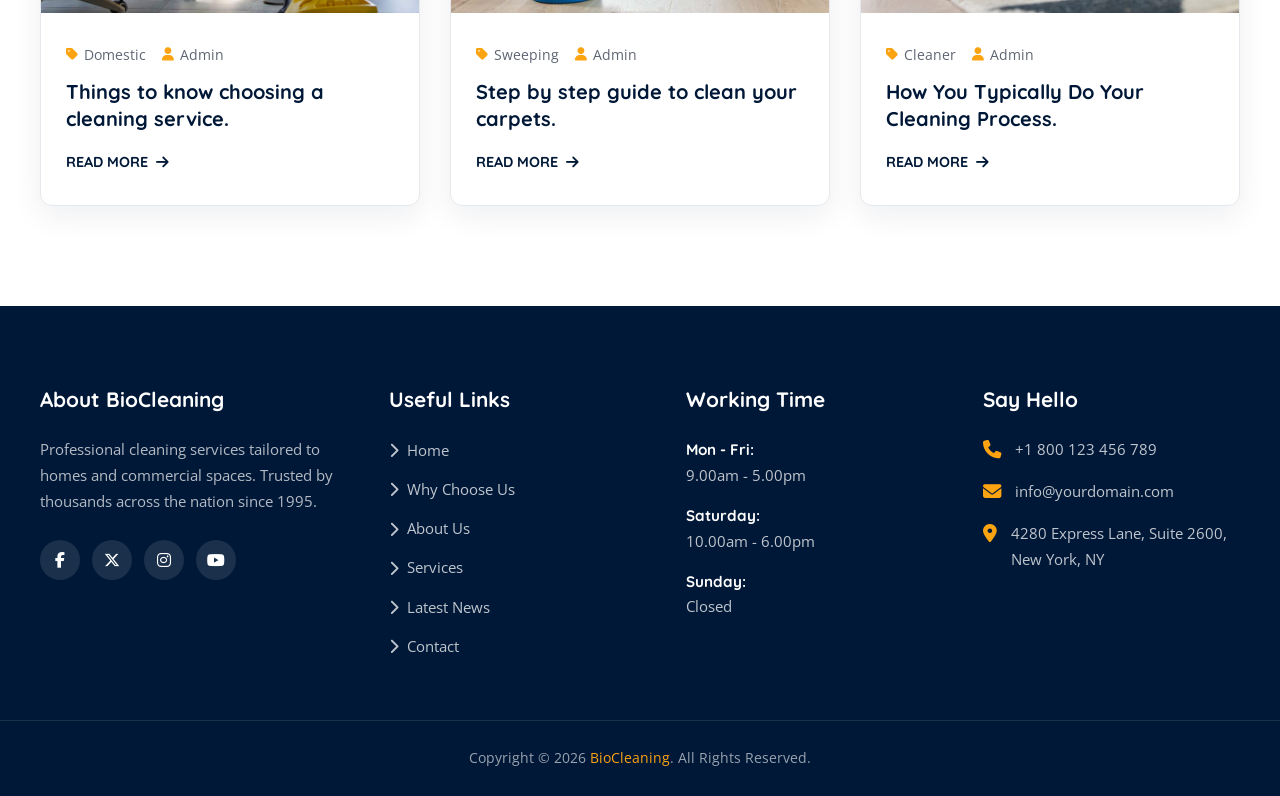
==== commit 5439cd8d: "added things" ====
--- a/index.html
+++ b/index.html
@@ -17,8 +17,8 @@
   <link rel="stylesheet" href="https://cdnjs.cloudflare.com/ajax/libs/font-awesome/6.5.1/css/all.min.css">
 
   <!-- Stylesheets -->
-  <link rel="stylesheet" href="css/style.css?v=7.8">
-  <link rel="stylesheet" href="css/responsive.css?v=7.8">
+  <link rel="stylesheet" href="css/style.css?v=8.1">
+  <link rel="stylesheet" href="css/responsive.css?v=8.1">
 </head>
 <body>
 
@@ -1970,93 +1970,137 @@
   </section>
 
   <!-- ==========================================================================
-       CLIENT LOGOS / PARTNERS SECTION (ATTRACTIVE & UNIQUE MARQUEE DISPLAY)
+       OFFICIAL BRAND PARTNERS SECTION
        ========================================================================== -->
   <section id="clients" class="clients-section">
+    <!-- Ambient Corner Circular Gradients -->
+    <div class="clients-decor-circle clients-circle-tl" aria-hidden="true"></div>
+    <div class="clients-decor-circle clients-circle-br" aria-hidden="true"></div>
+
     <div class="container">
-      <div class="clients-header text-center">
-        <span class="clients-badge">
-          <i class="fa-solid fa-handshake"></i>
-          <span>Official Brand Partners</span>
-        </span>
-        <h2 class="clients-title main-title">Trusted by Leading Companies & Enterprises Nationwide</h2>
+      <!-- Section Header -->
+      <div class="clients-header">
+        <div class="clients-badge-wrap">
+          <span class="clients-badge-line left-line"></span>
+          <div class="clients-badge-pill">
+            <svg width="18" height="18" viewBox="0 0 24 24" fill="none" stroke="#fba311" stroke-width="2.2" stroke-linecap="round" stroke-linejoin="round">
+              <path d="m11 17 2-2m-2-4 2-2m4 4 2-2m-8 6 4-4m-6-6 4-4"></path>
+              <path d="M11 17a1 1 0 0 0 1.414 0l4.586-4.586a2 2 0 0 0 0-2.828l-1.172-1.172a2 2 0 0 0-2.828 0l-.828.828"></path>
+              <path d="M13 7 8.5 11.5a2 2 0 0 0 0 2.828l1.172 1.172a2 2 0 0 0 2.828 0l.828-.828"></path>
+            </svg>
+            <span>OFFICIAL BRAND PARTNERS</span>
+          </div>
+          <span class="clients-badge-line right-line"></span>
+        </div>
+
+        <h2 class="clients-title main-title">Trusted by Leading Companies &amp; Enterprises Nationwide</h2>
         <p class="clients-subtitle">From corporate headquarters to premier luxury residential estates, we deliver uncompromising hygiene standards.</p>
-      </div>
-    </div>
-
-    <!-- Infinite Seamless Logo Marquee with Edge Gradient Blur -->
-    <div class="clients-marquee-container">
-      <div class="clients-marquee-track">
-        <!-- Set 1 -->
-        <div class="client-logo-card">
-          <img src="assets/images/client-global-01.png" alt="Super Clean Partner">
-          <span class="client-card-name">Super Clean</span>
-        </div>
-        <div class="client-logo-card">
-          <img src="assets/images/client-global-02.png" alt="Carpet Cleaning Partner">
-          <span class="client-card-name">Carpet Pro</span>
-        </div>
-        <div class="client-logo-card">
-          <img src="assets/images/client-global-03.png" alt="Cristal Clean Partner">
-          <span class="client-card-name">Cristal Clean</span>
-        </div>
-        <div class="client-logo-card">
-          <img src="assets/images/client-global-04.png" alt="Cleaning Services Partner">
-          <span class="client-card-name">Cleaning Corp</span>
-        </div>
-        <div class="client-logo-card">
-          <img src="assets/images/client-global-05.png" alt="Clear Glass Partner">
-          <span class="client-card-name">Clear Glass</span>
-        </div>
-        <div class="client-logo-card">
-          <img src="assets/images/client-global-06.png" alt="Wash House Partner">
-          <span class="client-card-name">Wash House</span>
-        </div>
-
-        <!-- Set 2 (Duplicate for seamless infinite marquee loop) -->
-        <div class="client-logo-card">
-          <img src="assets/images/client-global-01.png" alt="Super Clean Partner">
-          <span class="client-card-name">Super Clean</span>
-        </div>
-        <div class="client-logo-card">
-          <img src="assets/images/client-global-02.png" alt="Carpet Cleaning Partner">
-          <span class="client-card-name">Carpet Pro</span>
-        </div>
-        <div class="client-logo-card">
-          <img src="assets/images/client-global-03.png" alt="Cristal Clean Partner">
-          <span class="client-card-name">Cristal Clean</span>
-        </div>
-        <div class="client-logo-card">
-          <img src="assets/images/client-global-04.png" alt="Cleaning Services Partner">
-          <span class="client-card-name">Cleaning Corp</span>
-        </div>
-        <div class="client-logo-card">
-          <img src="assets/images/client-global-05.png" alt="Clear Glass Partner">
-          <span class="client-card-name">Clear Glass</span>
-        </div>
-        <div class="client-logo-card">
-          <img src="assets/images/client-global-06.png" alt="Wash House Partner">
-          <span class="client-card-name">Wash House</span>
-        </div>
-      </div>
-    </div>
-
-    <!-- Trust Stats Micro-Strip -->
-    <div class="container">
-      <div class="clients-stats-strip">
-        <div class="stat-pill">
-          <i class="fa-solid fa-circle-check"></i>
-          <span><strong>99.8%</strong> Client Retention Rate</span>
-        </div>
-        <div class="stat-pill-divider"></div>
-        <div class="stat-pill">
-          <i class="fa-solid fa-shield-halved"></i>
-          <span><strong>100%</strong> Insured & Bonded Teams</span>
-        </div>
-        <div class="stat-pill-divider"></div>
-        <div class="stat-pill">
-          <i class="fa-solid fa-star"></i>
-          <span><strong>4.9/5</strong> Enterprise Satisfaction Score</span>
+
+        <!-- Subtitle Divider with Shield -->
+        <div class="clients-sub-divider">
+          <span class="divider-line left"></span>
+          <span class="divider-shield">
+            <svg width="16" height="18" viewBox="0 0 24 24" fill="#fba311">
+              <path d="M12 2L3 6v6c0 5.55 3.84 10.74 9 12 5.16-1.26 9-6.45 9-12V6l-9-4z"/>
+            </svg>
+          </span>
+          <span class="divider-line right"></span>
+        </div>
+      </div>
+
+      <!-- 5 Partner Cards Row -->
+      <div class="clients-cards-grid">
+        <!-- Card 1: Cleaning Corp -->
+        <div class="brand-partner-card">
+          <div class="partner-icon-box">
+            <img src="assets/images/partner-01-cleaningcorp.png" alt="Cleaning Corp">
+          </div>
+          <h4 class="partner-card-name">CLEANING CORP</h4>
+          <span class="partner-gold-dash"></span>
+        </div>
+
+        <!-- Card 2: Clear Glass -->
+        <div class="brand-partner-card">
+          <div class="partner-icon-box">
+            <img src="assets/images/partner-02-clearglass.png" alt="Clear Glass">
+          </div>
+          <h4 class="partner-card-name">CLEAR GLASS</h4>
+          <span class="partner-gold-dash"></span>
+        </div>
+
+        <!-- Card 3: Wash House -->
+        <div class="brand-partner-card">
+          <div class="partner-icon-box">
+            <img src="assets/images/partner-03-washhouse.png" alt="Wash House">
+          </div>
+          <h4 class="partner-card-name">WASH HOUSE</h4>
+          <span class="partner-gold-dash"></span>
+        </div>
+
+        <!-- Card 4: Super Clean -->
+        <div class="brand-partner-card">
+          <div class="partner-icon-box">
+            <img src="assets/images/partner-04-superclean.png" alt="Super Clean">
+          </div>
+          <h4 class="partner-card-name">SUPER CLEAN</h4>
+          <span class="partner-gold-dash"></span>
+        </div>
+
+        <!-- Card 5: Carpet Pro -->
+        <div class="brand-partner-card">
+          <div class="partner-icon-box">
+            <img src="assets/images/partner-05-carpetpro.png" alt="Carpet Pro">
+          </div>
+          <h4 class="partner-card-name">CARPET PRO</h4>
+          <span class="partner-gold-dash"></span>
+        </div>
+      </div>
+
+      <!-- Trust Stats Micro-Strip -->
+      <div class="clients-stats-wrapper">
+        <div class="clients-stats-strip">
+          <div class="stat-pill-item">
+            <div class="stat-icon-circle">
+              <svg width="20" height="20" viewBox="0 0 24 24" fill="none" stroke="#fba311" stroke-width="2.2" stroke-linecap="round" stroke-linejoin="round">
+                <path d="M16 21v-2a4 4 0 0 0-4-4H6a4 4 0 0 0-4 4v2"></path>
+                <circle cx="9" cy="7" r="4"></circle>
+                <path d="M22 21v-2a4 4 0 0 0-3-3.87"></path>
+                <path d="M16 3.13a4 4 0 0 1 0 7.75"></path>
+              </svg>
+            </div>
+            <div class="stat-info">
+              <span class="stat-num">99.8%</span>
+              <span class="stat-lbl">Client Retention Rate</span>
+            </div>
+          </div>
+
+          <div class="stat-pill-divider"></div>
+
+          <div class="stat-pill-item">
+            <div class="stat-icon-circle">
+              <svg width="20" height="20" viewBox="0 0 24 24" fill="none" stroke="#fba311" stroke-width="2.2" stroke-linecap="round" stroke-linejoin="round">
+                <path d="M12 22s8-4 8-10V5l-8-3-8 3v7c0 6 8 10 8 10z"></path>
+              </svg>
+            </div>
+            <div class="stat-info">
+              <span class="stat-num">100%</span>
+              <span class="stat-lbl">Insured &amp; Bonded Teams</span>
+            </div>
+          </div>
+
+          <div class="stat-pill-divider"></div>
+
+          <div class="stat-pill-item">
+            <div class="stat-icon-circle">
+              <svg width="20" height="20" viewBox="0 0 24 24" fill="none" stroke="#fba311" stroke-width="2.2" stroke-linecap="round" stroke-linejoin="round">
+                <polygon points="12 2 15.09 8.26 22 9.27 17 14.14 18.18 21.02 12 17.77 5.82 21.02 7 14.14 2 9.27 8.91 8.26 12 2"></polygon>
+              </svg>
+            </div>
+            <div class="stat-info">
+              <span class="stat-num">4.9/5</span>
+              <span class="stat-lbl">Enterprise Satisfaction Score</span>
+            </div>
+          </div>
         </div>
       </div>
     </div>
--- a/css/style.css
+++ b/css/style.css
@@ -4547,178 +4547,299 @@
 }
 
 /* ==========================================================================
-   CLIENT PARTNERS SECTION (ATTRACTIVE & UNIQUE MARQUEE DISPLAY)
+   OFFICIAL BRAND PARTNERS SECTION (100% MATCHED TO REFERENCE)
    ========================================================================== */
 .clients-section {
-  padding: 85px 0 80px;
-  background: linear-gradient(180deg, #ffffff 0%, #f7f9fc 50%, #ffffff 100%);
-  border-top: 1px solid var(--border-color);
-  border-bottom: 1px solid var(--border-color);
+  padding: 90px 0 85px;
+  background: #ffffff;
   position: relative;
   overflow: hidden;
-}
-
+  border-top: 1px solid #edf2f7;
+  border-bottom: 1px solid #edf2f7;
+}
+
+/* Ambient Corner Circular Gradients */
+.clients-decor-circle {
+  position: absolute;
+  border-radius: 50%;
+  pointer-events: none;
+  z-index: 1;
+}
+
+/* Top-Left: Fully touched to left edge with subtle warm ambient gradient & concentric arcs */
+.clients-circle-tl {
+  width: 440px;
+  height: 440px;
+  top: -140px;
+  left: -140px; /* Fully touches the left edge */
+  background: radial-gradient(circle, rgba(251, 163, 17, 0.08) 0%, rgba(254, 245, 228, 0.5) 45%, rgba(255, 255, 255, 0) 70%);
+  border: 1px solid rgba(251, 163, 17, 0.18);
+  box-shadow: inset 0 0 40px rgba(251, 163, 17, 0.06);
+}
+
+.clients-circle-tl::after {
+  content: '';
+  position: absolute;
+  top: -20px;
+  left: -20px;
+  right: -20px;
+  bottom: -20px;
+  border-radius: 50%;
+  border: 1px dashed rgba(251, 163, 17, 0.28);
+  pointer-events: none;
+}
+
+/* Right-Bottom: Gradient circle fully positioned at bottom right */
+.clients-circle-br {
+  width: 380px;
+  height: 380px;
+  bottom: -130px;
+  right: -110px;
+  background: radial-gradient(circle, rgba(6, 29, 60, 0.05) 0%, rgba(251, 163, 17, 0.07) 45%, rgba(255, 255, 255, 0) 72%);
+  border: 1px solid rgba(251, 163, 17, 0.16);
+  box-shadow: inset 0 0 35px rgba(251, 163, 17, 0.04);
+}
+
+.clients-circle-br::after {
+  content: '';
+  position: absolute;
+  top: -18px;
+  left: -18px;
+  right: -18px;
+  bottom: -18px;
+  border-radius: 50%;
+  border: 1px dashed rgba(6, 29, 60, 0.15);
+  pointer-events: none;
+}
+
+/* Header */
 .clients-header {
-  max-width: 720px;
-  margin: 0 auto 40px;
-}
-
-.clients-badge {
+  text-align: center;
+  max-width: 860px;
+  margin: 0 auto 36px;
+  position: relative;
+  z-index: 5;
+}
+
+.clients-badge-wrap {
   display: inline-flex;
   align-items: center;
+  gap: 16px;
+  margin-bottom: 14px;
+}
+
+.clients-badge-line {
+  width: 80px;
+  height: 1.5px;
+  background: linear-gradient(90deg, transparent, #fcd385);
+}
+
+.clients-badge-line.right-line {
+  background: linear-gradient(90deg, #fcd385, transparent);
+}
+
+.clients-badge-pill {
+  display: inline-flex;
+  align-items: center;
   gap: 8px;
-  background: rgba(251, 163, 17, 0.12);
-  color: #c97d02;
-  border: 1px solid rgba(251, 163, 17, 0.3);
+  background: #fef5e4;
+  border: 1px solid #fde7b6;
+  border-radius: 50px;
   padding: 6px 18px;
-  border-radius: 50px;
-  font-size: 0.82rem;
-  font-weight: 700;
+  box-shadow: 0 2px 8px rgba(251, 163, 17, 0.12);
+  color: #061d3c;
+}
+
+.clients-badge-pill span {
+  font-family: var(--font-heading);
+  font-size: 0.78rem;
+  font-weight: 800;
   text-transform: uppercase;
-  letter-spacing: 0.5px;
+  letter-spacing: 1.5px;
+  color: #061d3c;
+}
+
+.clients-title {
+  font-family: var(--font-heading);
+  font-size: 2.5rem;
+  font-weight: 800;
+  line-height: 1.25;
+  color: #061d3c;
+  margin: 0 0 12px 0;
+  letter-spacing: -0.4px;
+}
+
+.clients-subtitle {
+  font-size: 0.94rem;
+  line-height: 1.6;
+  color: #64748b;
+  margin: 0 auto;
+  max-width: 650px;
+}
+
+/* Subtitle Divider with Shield */
+.clients-sub-divider {
+  display: flex;
+  align-items: center;
+  justify-content: center;
+  gap: 14px;
+  margin: 18px auto 0;
+}
+
+.clients-sub-divider .divider-line {
+  width: 60px;
+  height: 1.5px;
+  background: linear-gradient(90deg, transparent, #fcd385);
+}
+
+.clients-sub-divider .divider-line.right {
+  background: linear-gradient(90deg, #fcd385, transparent);
+}
+
+.clients-sub-divider .divider-shield {
+  display: flex;
+  align-items: center;
+  justify-content: center;
+}
+
+/* 5 Brand Partner Cards Grid */
+.clients-cards-grid {
+  display: grid;
+  grid-template-columns: repeat(5, 1fr);
+  gap: 20px;
+  margin: 38px 0 42px;
+  position: relative;
+  z-index: 5;
+}
+
+.brand-partner-card {
+  background: #ffffff;
+  border-radius: 20px;
+  border: 1px solid #edf2f7;
+  box-shadow: 0 10px 28px rgba(6, 29, 60, 0.05);
+  padding: 28px 16px 22px;
+  display: flex;
+  flex-direction: column;
+  align-items: center;
+  justify-content: center;
+  text-align: center;
+  transition: all 0.35s cubic-bezier(0.22, 1, 0.36, 1);
+  cursor: pointer;
+}
+
+.brand-partner-card:hover {
+  transform: translateY(-6px);
+  box-shadow: 0 18px 36px rgba(6, 29, 60, 0.1), 0 4px 14px rgba(251, 163, 17, 0.15);
+  border-color: #fcd385;
+}
+
+.partner-icon-box {
+  height: 56px;
+  display: flex;
+  align-items: center;
+  justify-content: center;
   margin-bottom: 15px;
 }
 
-.clients-title {
-  font-size: 2.1rem;
-  color: var(--dark);
-  margin-bottom: 12px;
-  line-height: 1.3;
-}
-
-.clients-subtitle {
-  font-size: 0.96rem;
-  color: var(--text-muted);
-  line-height: 1.6;
-}
-
-/* Marquee Carousel Container with Gradient Edge Fade */
-.clients-marquee-container {
-  width: 100%;
-  overflow: hidden;
-  position: relative;
-  padding: 15px 0;
-  mask-image: linear-gradient(to right, transparent 0%, black 10%, black 90%, transparent 100%);
-  -webkit-mask-image: linear-gradient(to right, transparent 0%, black 10%, black 90%, transparent 100%);
-}
-
-.clients-marquee-track {
-  display: flex;
-  gap: 24px;
-  width: max-content;
-  animation: clientsMarquee 32s linear infinite;
-  will-change: transform;
-}
-
-.clients-marquee-track:hover {
-  animation-play-state: paused;
-}
-
-@keyframes clientsMarquee {
-  0% {
-    transform: translateX(0);
-  }
-  100% {
-    transform: translateX(calc(-50% - 12px));
-  }
-}
-
-/* Modern Elevated Logo Card */
-.client-logo-card {
-  flex: 0 0 210px;
-  width: 210px;
-  height: 105px;
-  background: #ffffff;
-  border: 1px solid rgba(0, 24, 55, 0.08);
-  border-radius: 16px;
-  box-shadow: 0 4px 18px rgba(0, 24, 55, 0.04);
-  display: flex;
-  flex-direction: column;
-  align-items: center;
-  justify-content: center;
-  padding: 16px 20px;
-  transition: all 0.35s cubic-bezier(0.22, 1, 0.36, 1);
-  position: relative;
-  cursor: pointer;
-  user-select: none;
-}
-
-.client-logo-card img {
-  max-height: 40px;
-  max-width: 140px;
+.partner-icon-box img {
+  max-height: 52px;
+  max-width: 86px;
   width: auto;
   object-fit: contain;
-  opacity: 0.75;
-  filter: grayscale(100%);
-  transition: all 0.35s ease;
-}
-
-.client-card-name {
-  font-size: 0.72rem;
-  font-weight: 700;
+  transition: transform 0.3s ease;
+}
+
+.brand-partner-card:hover .partner-icon-box img {
+  transform: scale(1.08);
+}
+
+.partner-card-name {
+  font-family: var(--font-heading);
+  font-size: 0.82rem;
+  font-weight: 800;
+  color: #061d3c;
+  letter-spacing: 1.1px;
   text-transform: uppercase;
-  letter-spacing: 0.6px;
-  color: var(--text-muted);
+  margin: 0;
+}
+
+.partner-gold-dash {
+  width: 24px;
+  height: 2.5px;
+  background: #fba311;
+  border-radius: 2px;
   margin-top: 8px;
-  transition: all 0.3s ease;
-}
-
-.client-logo-card:hover {
-  transform: translateY(-6px);
-  border-color: rgba(251, 163, 17, 0.5);
-  box-shadow: 0 12px 30px rgba(251, 163, 17, 0.16), 0 4px 12px rgba(0, 24, 55, 0.06);
+  transition: width 0.3s ease;
+}
+
+.brand-partner-card:hover .partner-gold-dash {
+  width: 36px;
+}
+
+/* Trust Stats Floating Pill Strip */
+.clients-stats-wrapper {
+  text-align: center;
+  position: relative;
+  z-index: 5;
+}
+
+.clients-stats-strip {
+  display: inline-flex;
+  align-items: center;
+  justify-content: center;
   background: #ffffff;
-}
-
-.client-logo-card:hover img {
-  opacity: 1;
-  filter: grayscale(0%);
-  transform: scale(1.06);
-}
-
-.client-logo-card:hover .client-card-name {
-  color: var(--primary);
-}
-
-/* Trust Stats Micro-Strip */
-.clients-stats-strip {
+  border-radius: 60px;
+  box-shadow: 0 10px 32px rgba(6, 29, 60, 0.06);
+  border: 1px solid #edf2f7;
+  padding: 12px 42px;
+  gap: 36px;
+}
+
+.stat-pill-item {
+  display: flex;
+  align-items: center;
+  gap: 14px;
+  text-align: left;
+}
+
+.stat-icon-circle {
+  width: 44px;
+  height: 44px;
+  border-radius: 50%;
+  background: #fef5e4;
+  border: 1.5px solid #fde7b6;
   display: flex;
   align-items: center;
   justify-content: center;
-  gap: 28px;
-  margin-top: 45px;
-  background: #ffffff;
-  border: 1px solid rgba(0, 24, 55, 0.07);
-  box-shadow: 0 4px 16px rgba(0, 24, 55, 0.03);
-  padding: 16px 32px;
-  border-radius: 50px;
-  width: fit-content;
-  margin-left: auto;
-  margin-right: auto;
-}
-
-.stat-pill {
-  display: flex;
-  align-items: center;
-  gap: 10px;
-  font-size: 0.88rem;
-  color: var(--dark);
-}
-
-.stat-pill i {
-  color: var(--primary);
-  font-size: 1rem;
-}
-
-.stat-pill strong {
-  color: var(--dark);
-  font-weight: 700;
+  flex-shrink: 0;
+  box-shadow: 0 2px 8px rgba(251, 163, 17, 0.12);
+}
+
+.stat-info {
+  display: flex;
+  flex-direction: column;
+}
+
+.stat-num {
+  font-family: var(--font-heading);
+  font-size: 1.25rem;
+  font-weight: 800;
+  color: #061d3c;
+  line-height: 1.15;
+}
+
+.stat-lbl {
+  font-size: 0.74rem;
+  font-weight: 600;
+  color: #64748b;
+  margin-top: 2px;
 }
 
 .stat-pill-divider {
   width: 1px;
-  height: 20px;
-  background-color: rgba(0, 24, 55, 0.12);
+  height: 32px;
+  background: #e2e8f0;
+  flex-shrink: 0;
 }
 
 /* ==========================================================================
--- a/css/responsive.css
+++ b/css/responsive.css
@@ -349,6 +349,19 @@
     font-size: 2.15rem;
     white-space: normal;
   }
+
+  /* Brand Partners 991px */
+  .clients-cards-grid {
+    grid-template-columns: repeat(3, 1fr);
+    gap: 16px;
+  }
+  .clients-title {
+    font-size: 2.1rem;
+  }
+  .clients-stats-strip {
+    gap: 24px;
+    padding: 12px 28px;
+  }
   .blog-grid {
     grid-template-columns: repeat(2, 1fr);
   }
@@ -605,4 +618,29 @@
   .testi-badge-line {
     width: 40px;
   }
-}
+
+  /* Brand Partners 768px */
+  .clients-section {
+    padding: 65px 0 60px;
+  }
+  .clients-title {
+    font-size: 1.85rem;
+  }
+  .clients-cards-grid {
+    grid-template-columns: repeat(2, 1fr);
+    gap: 14px;
+  }
+  .clients-stats-strip {
+    flex-direction: column;
+    align-items: flex-start;
+    gap: 16px;
+    padding: 20px 24px;
+    border-radius: 20px;
+    width: 100%;
+    box-sizing: border-box;
+  }
+  .stat-pill-divider {
+    width: 100%;
+    height: 1px;
+  }
+}
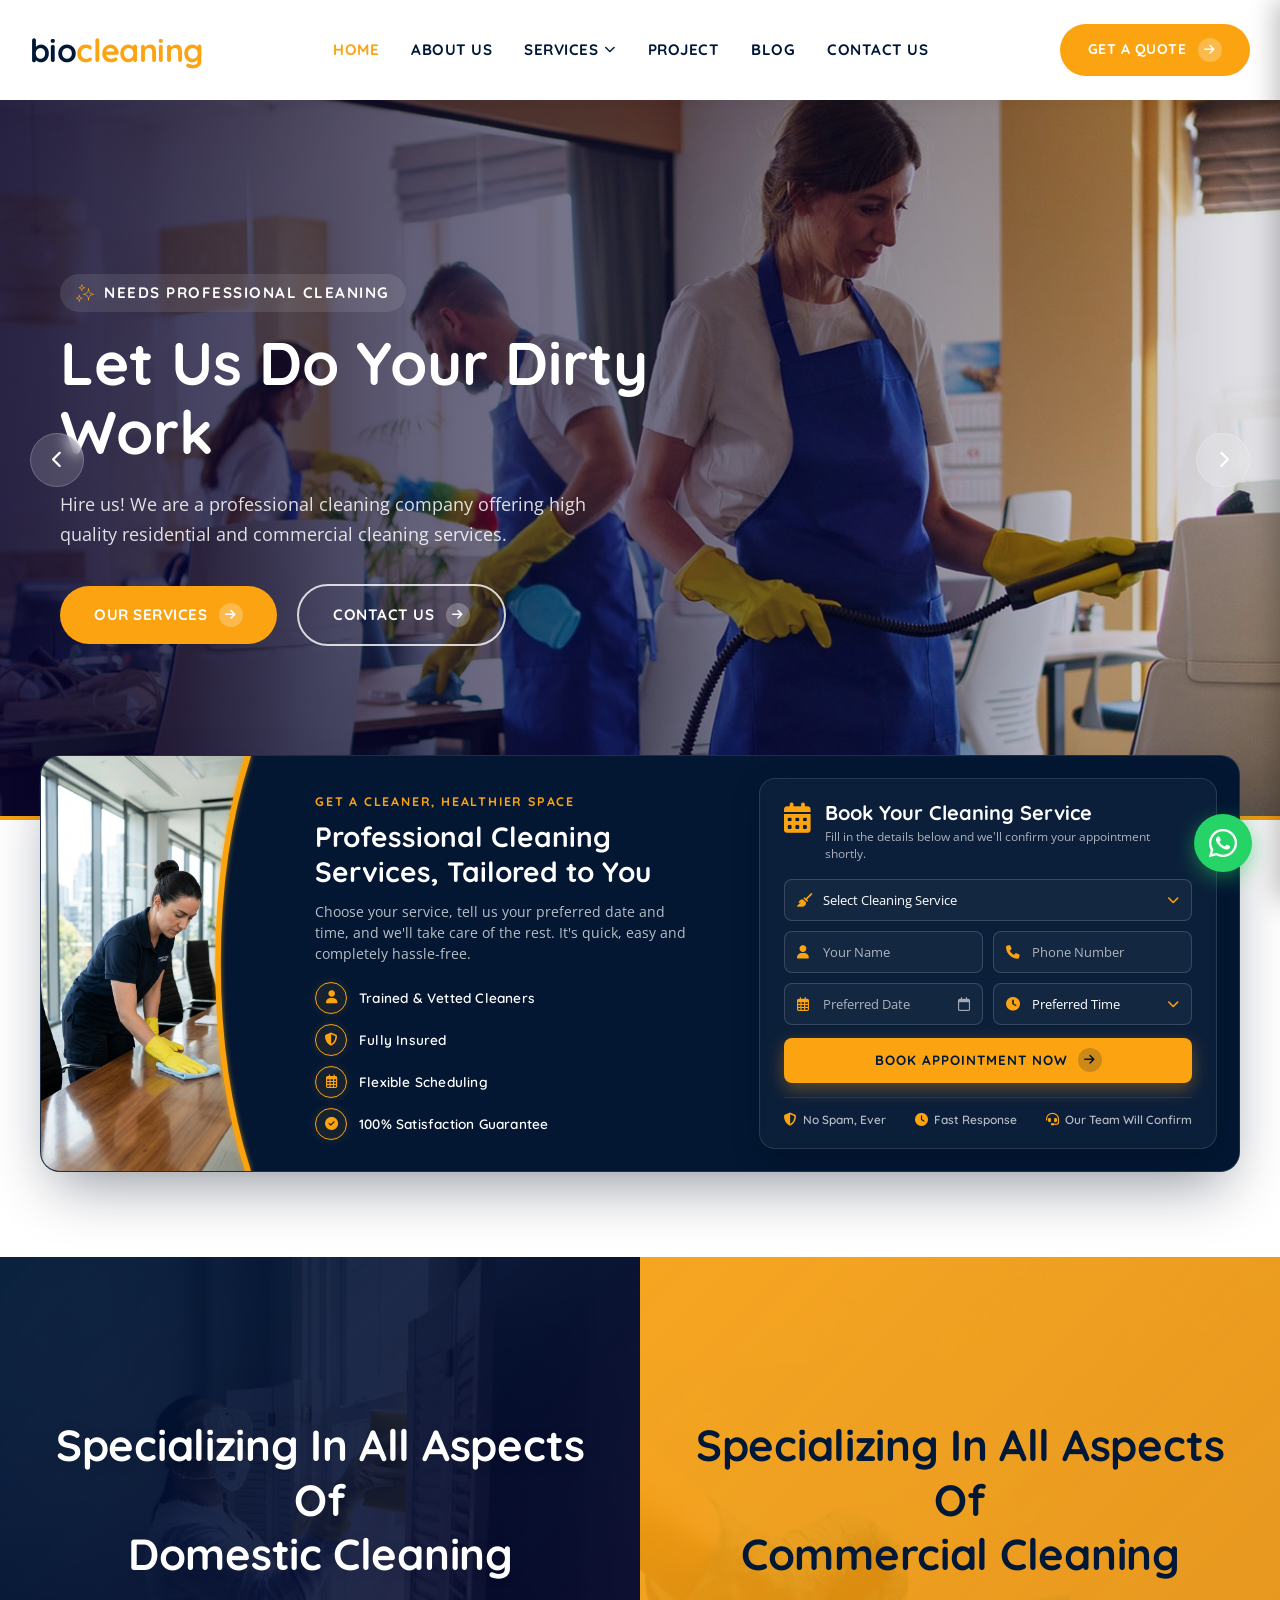
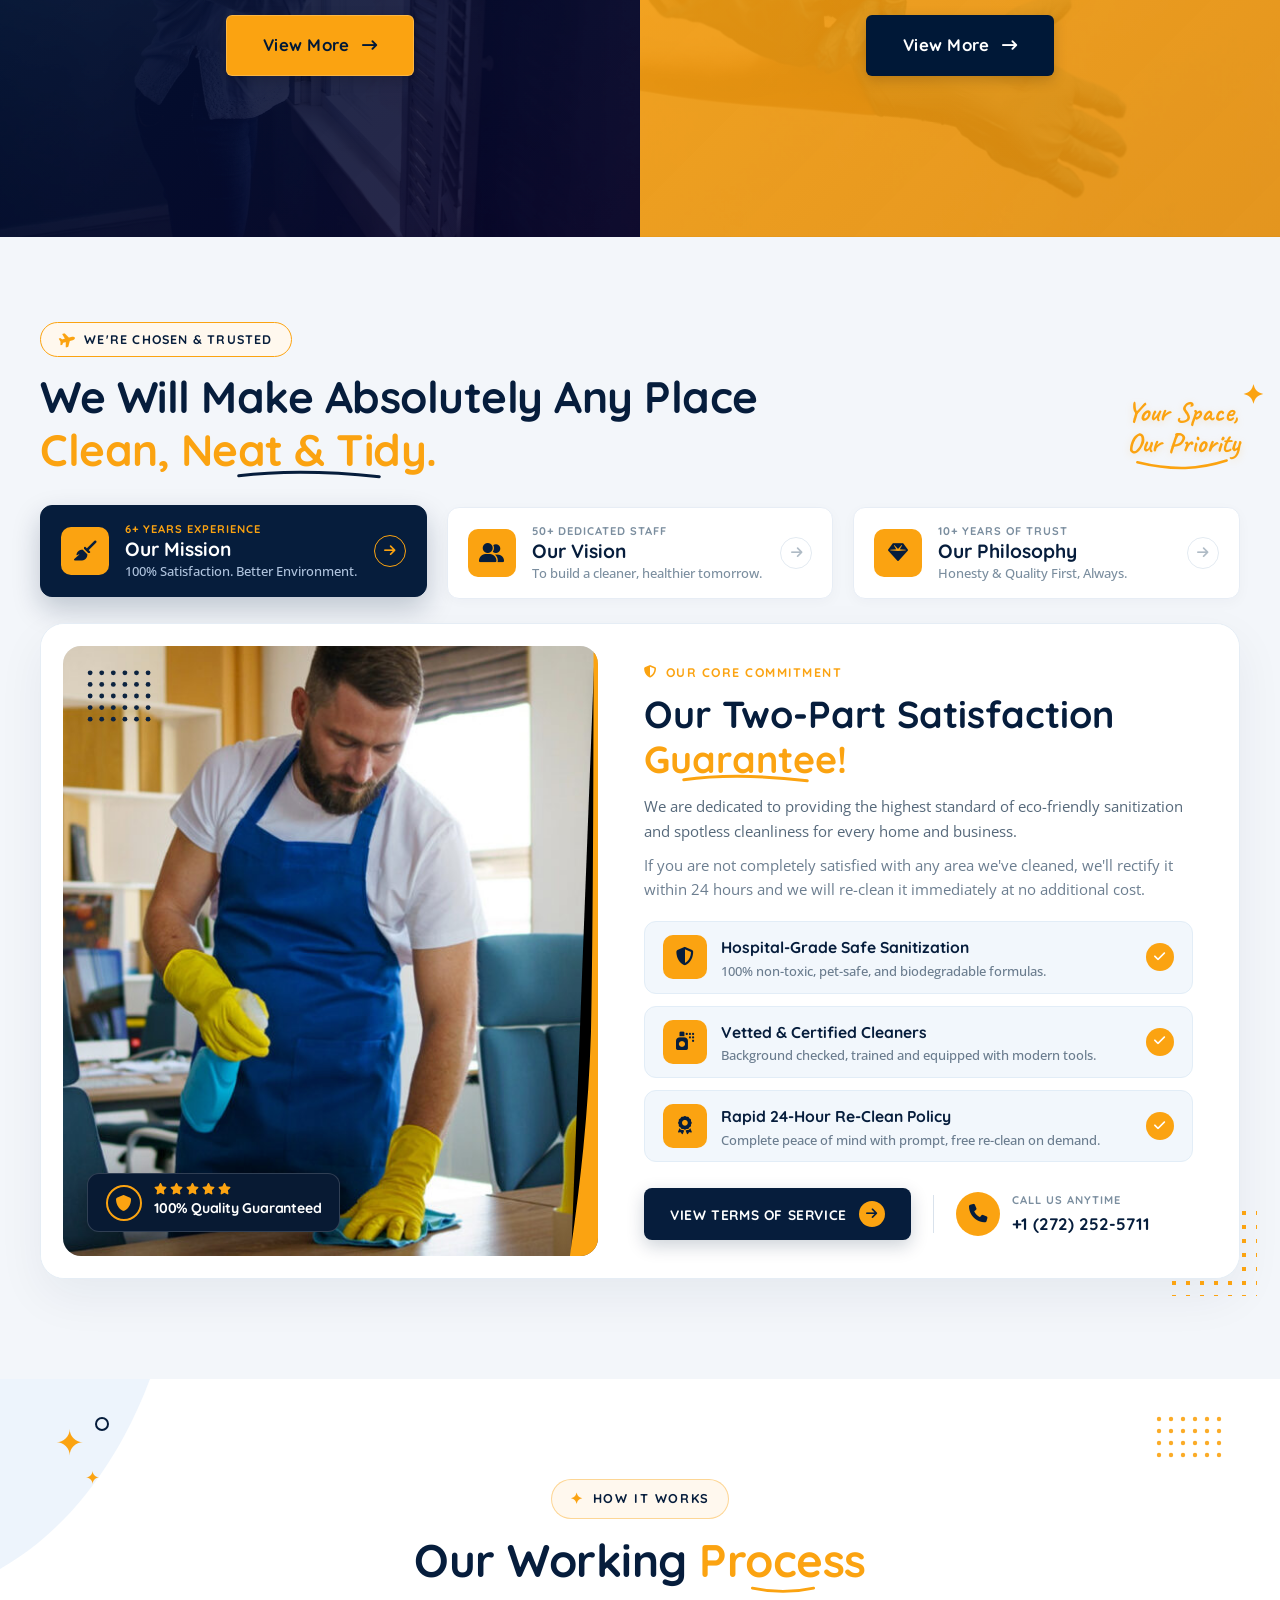
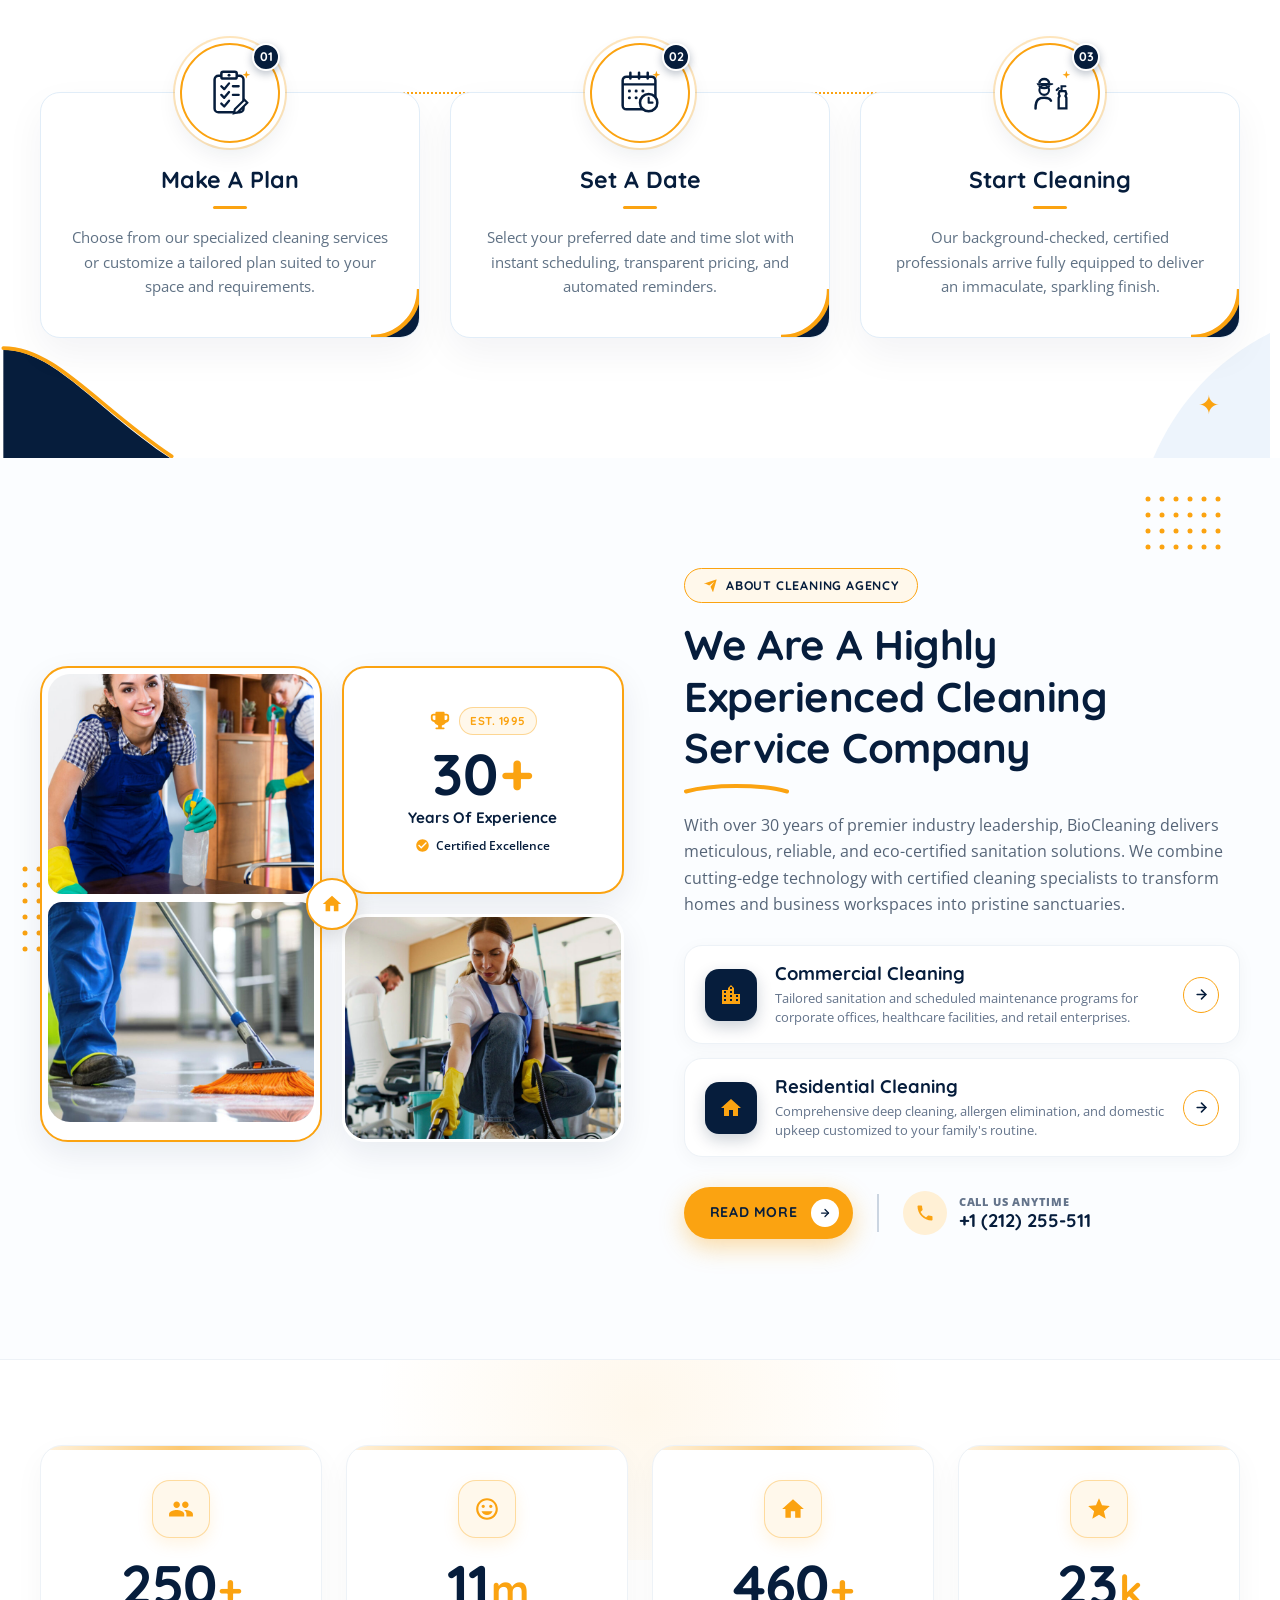
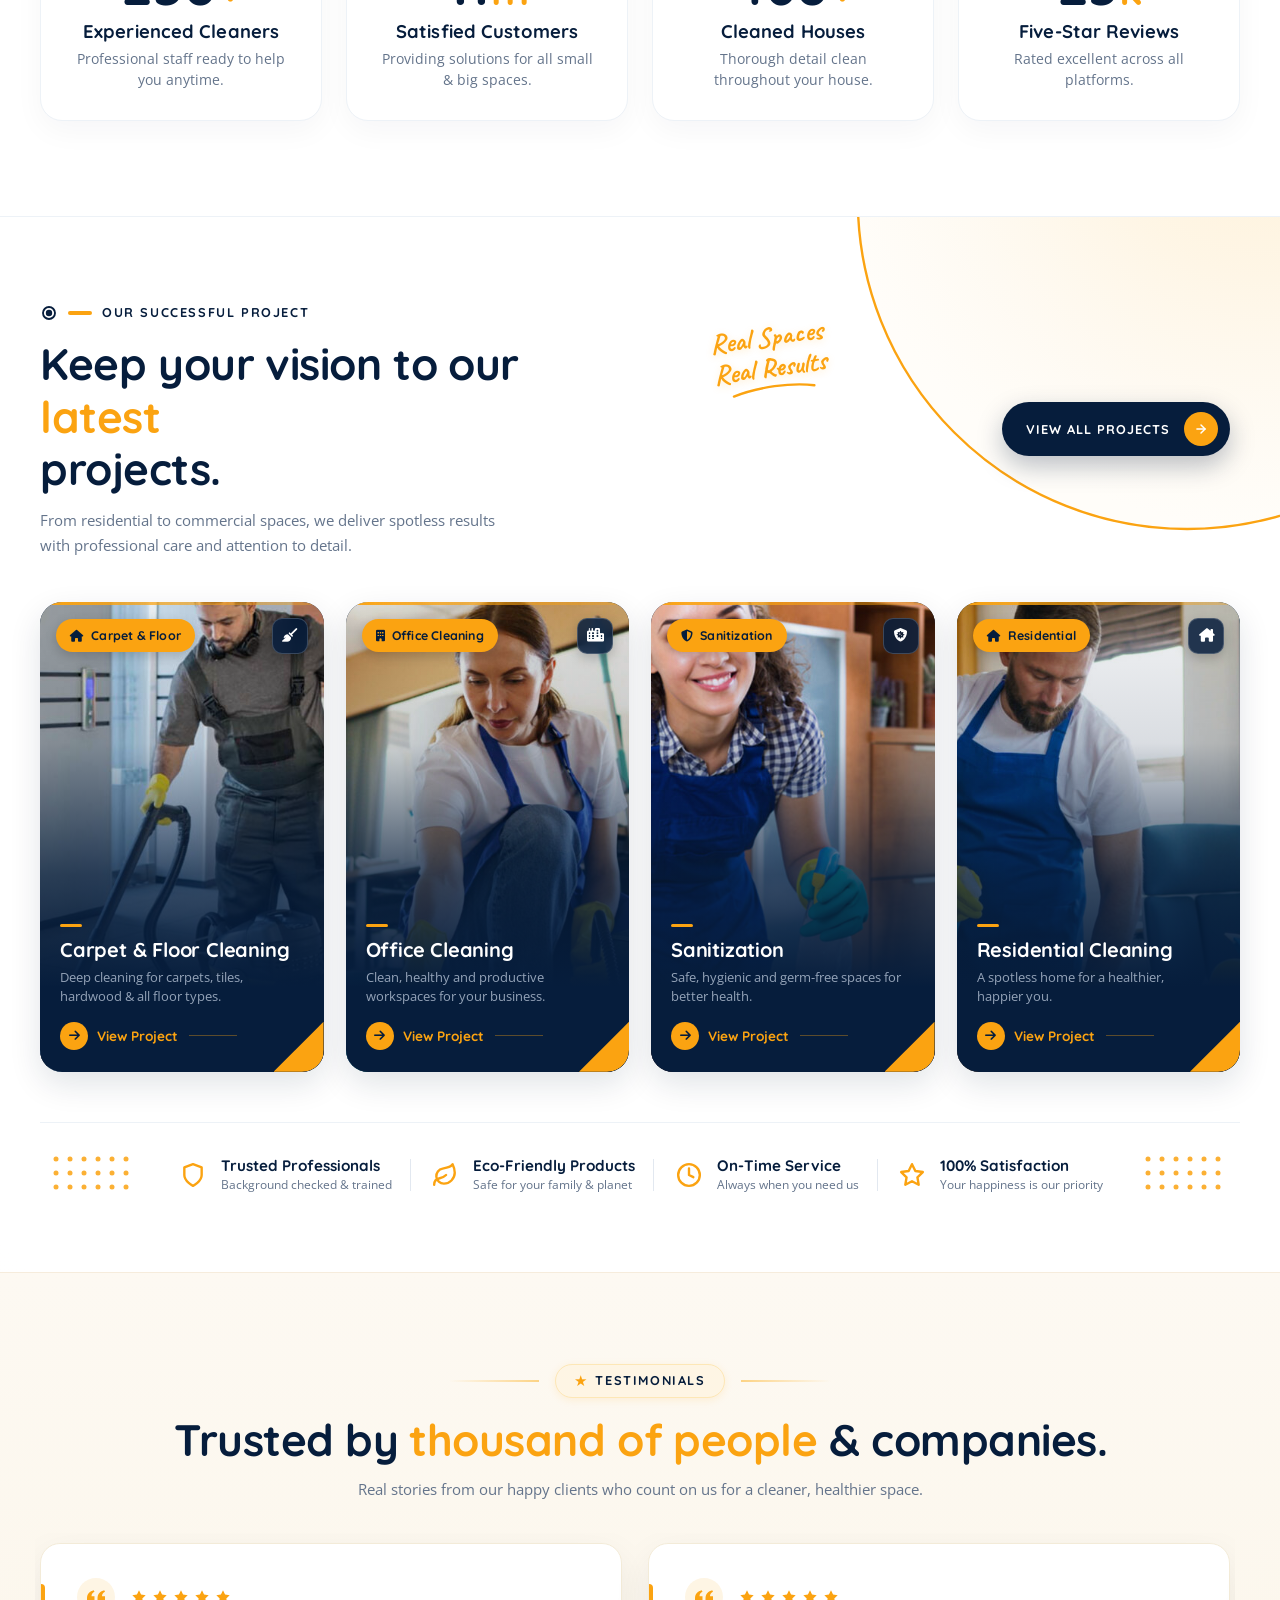
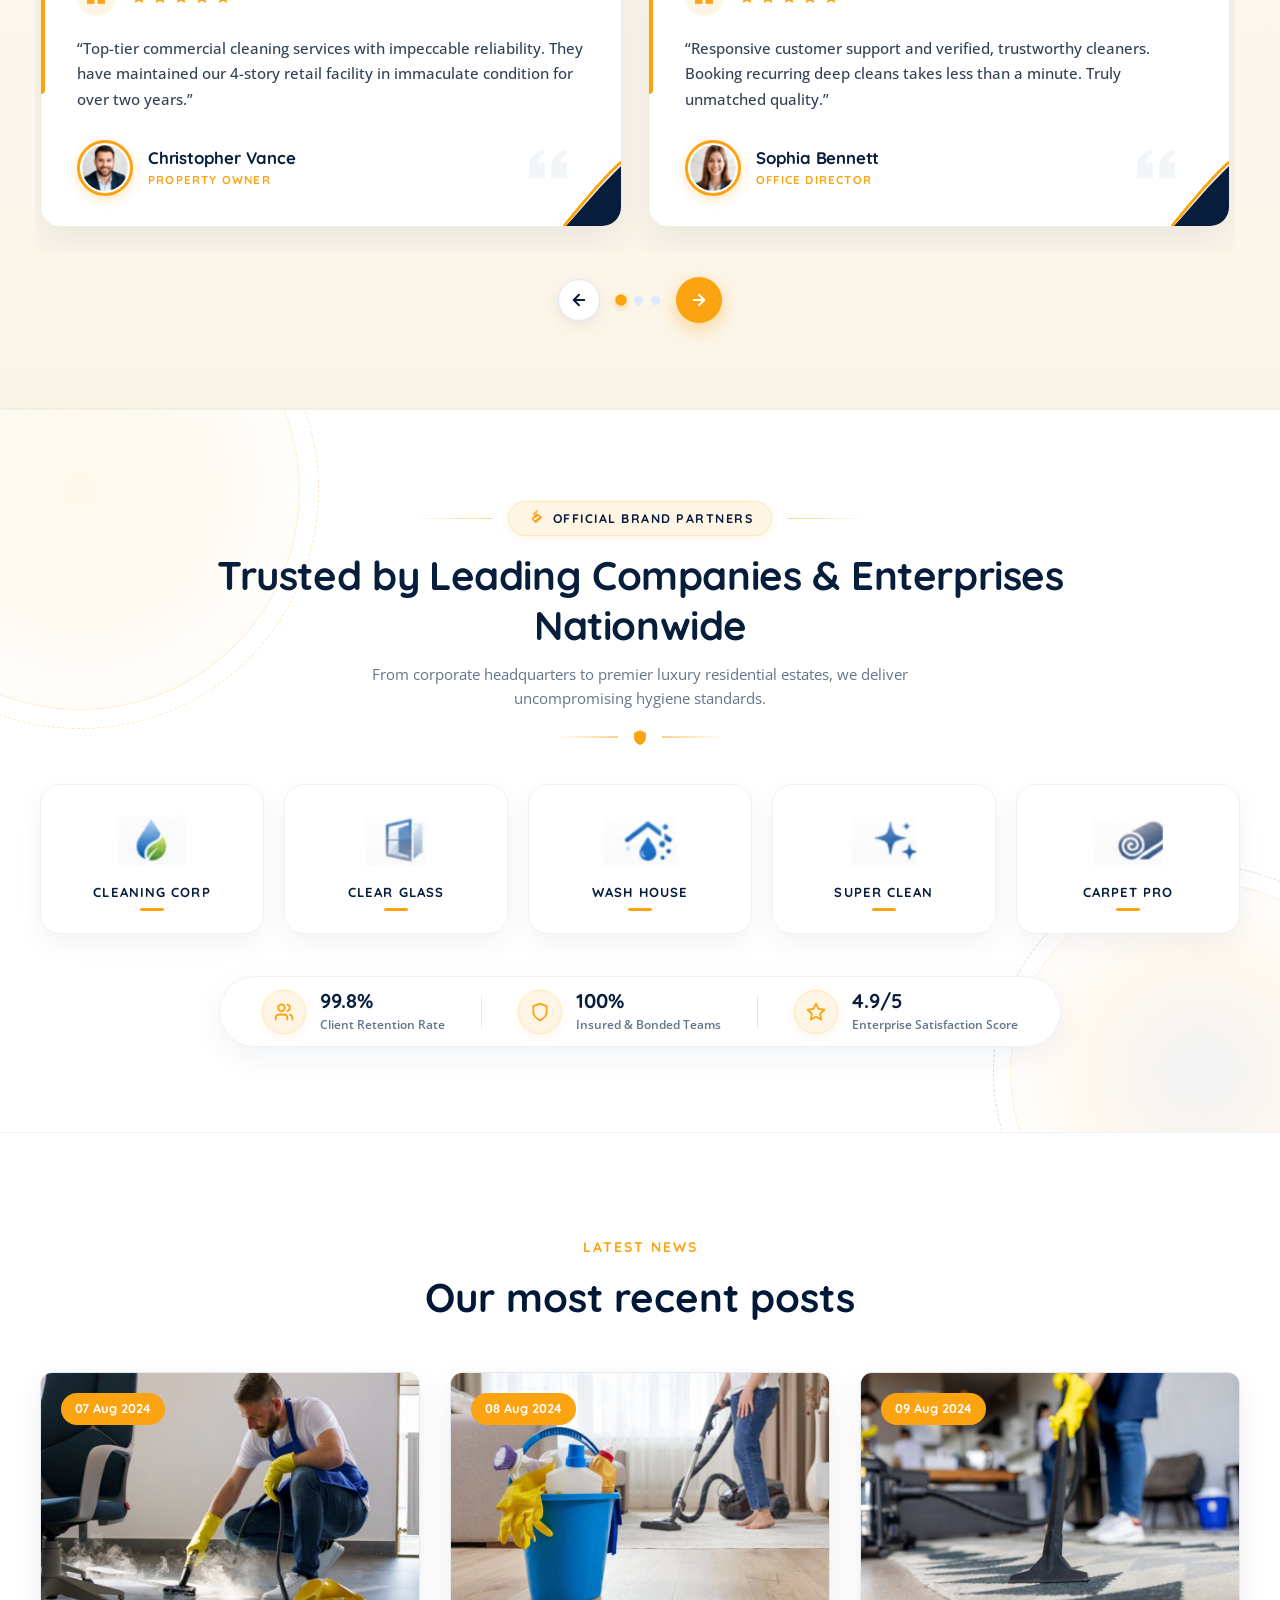
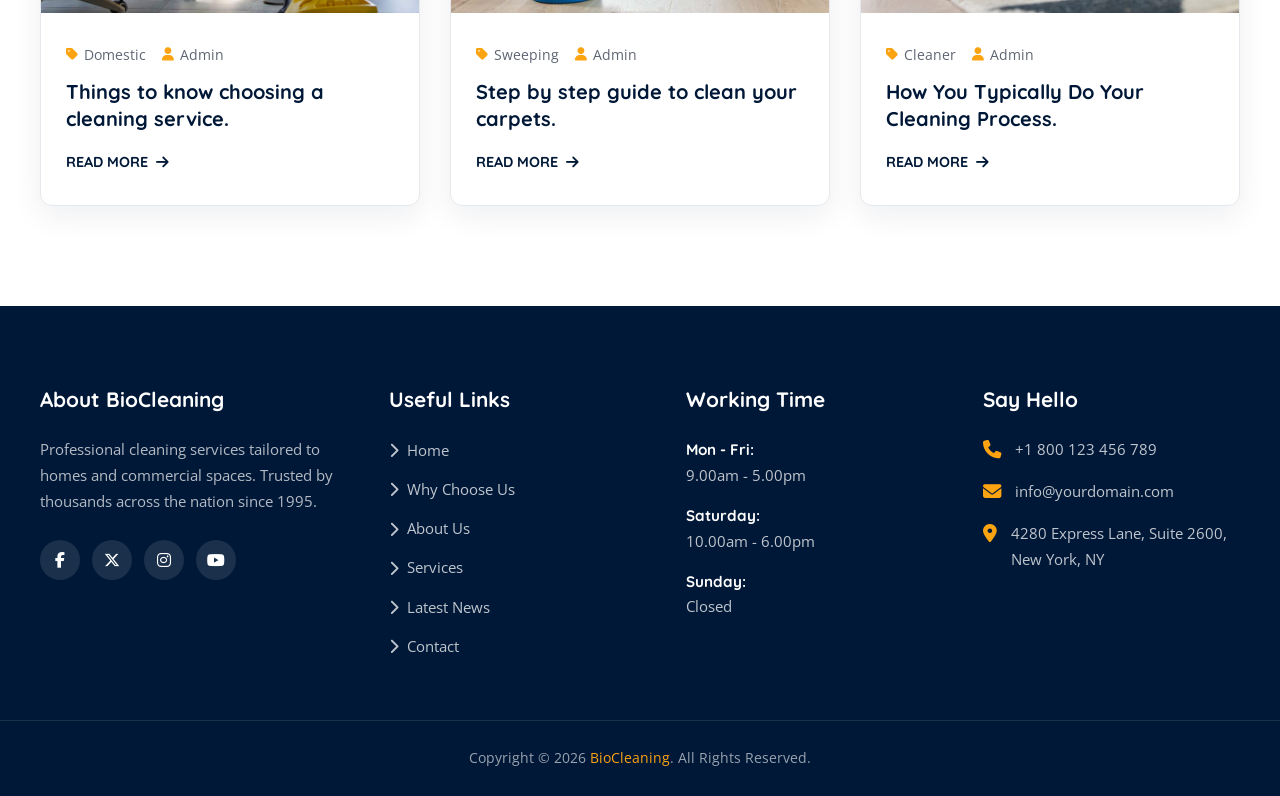
==== commit b46d74b6: "added" ====
--- a/index.html
+++ b/index.html
@@ -2265,6 +2265,6 @@
   </a>
 
   <!-- JavaScript -->
-  <script src="js/main.js?v=6.8"></script>
+  <script src="js/main.js?v=6.9"></script>
 </body>
 </html>
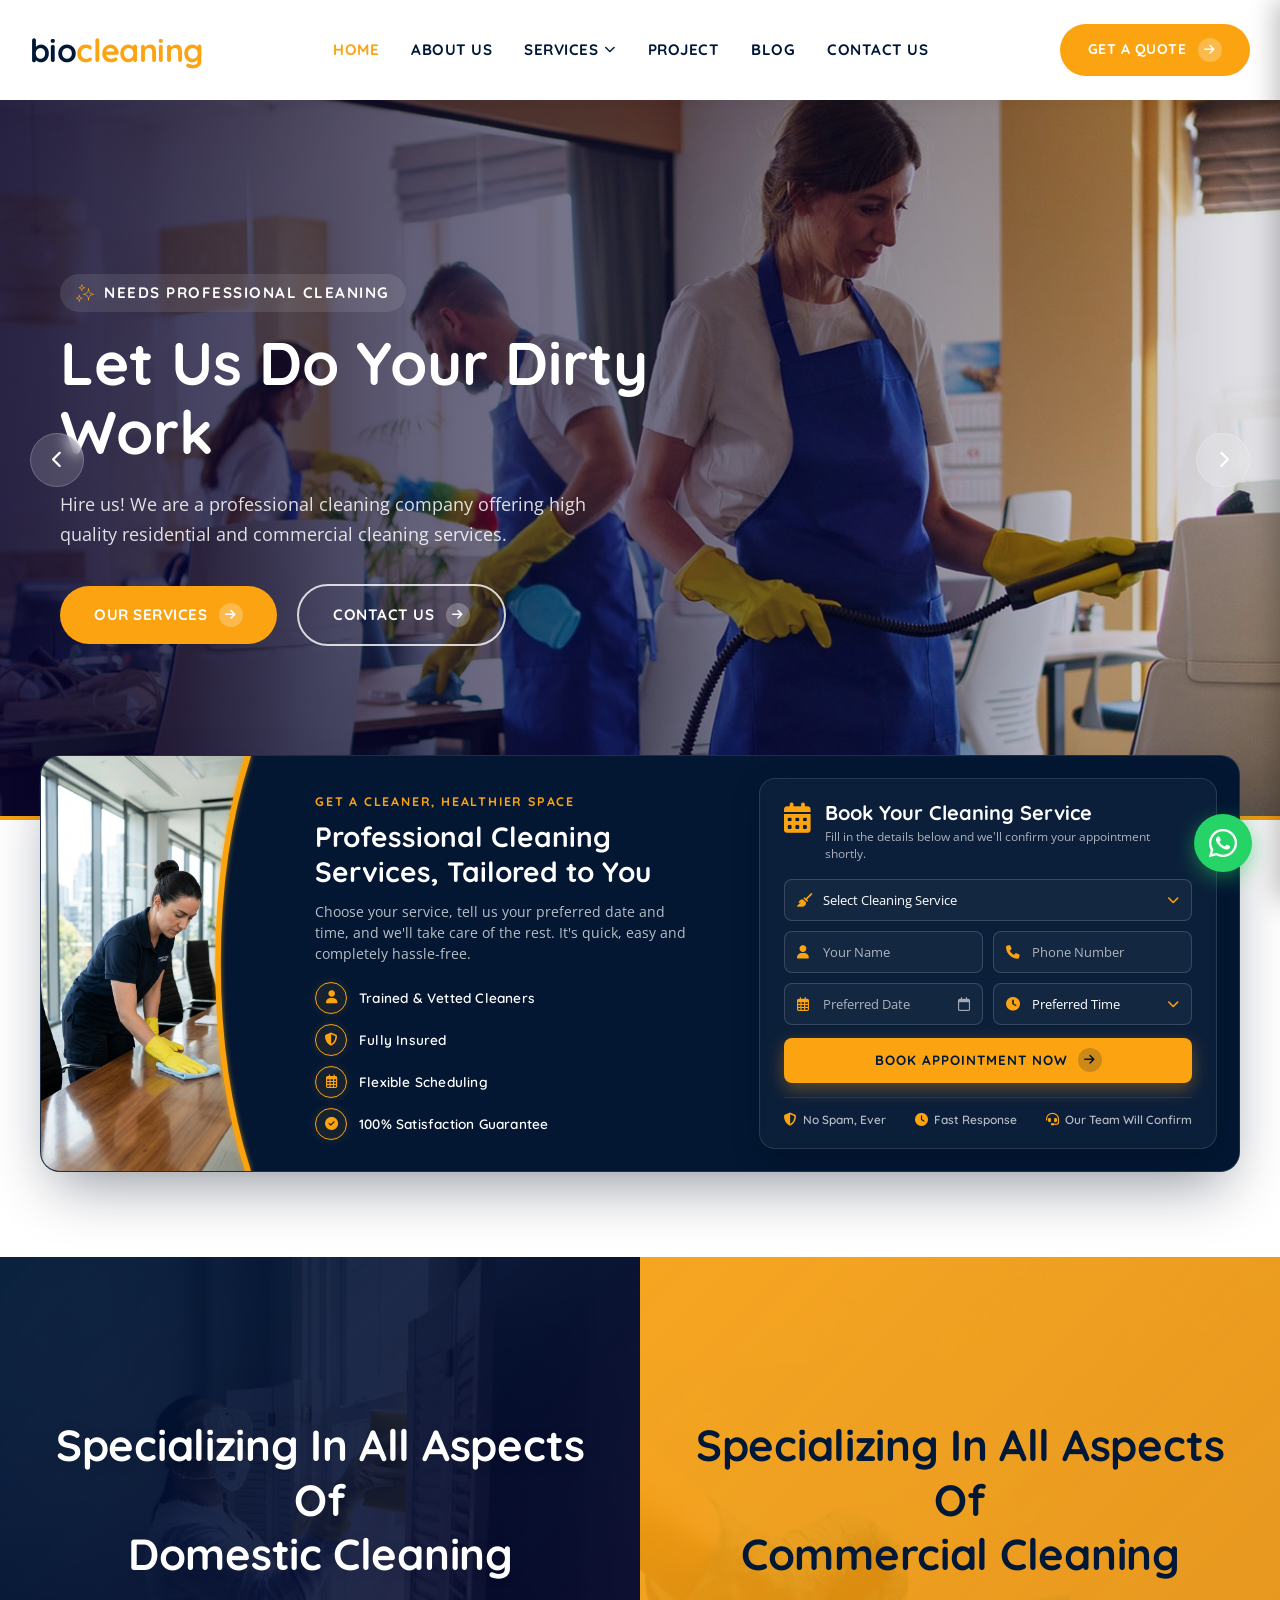
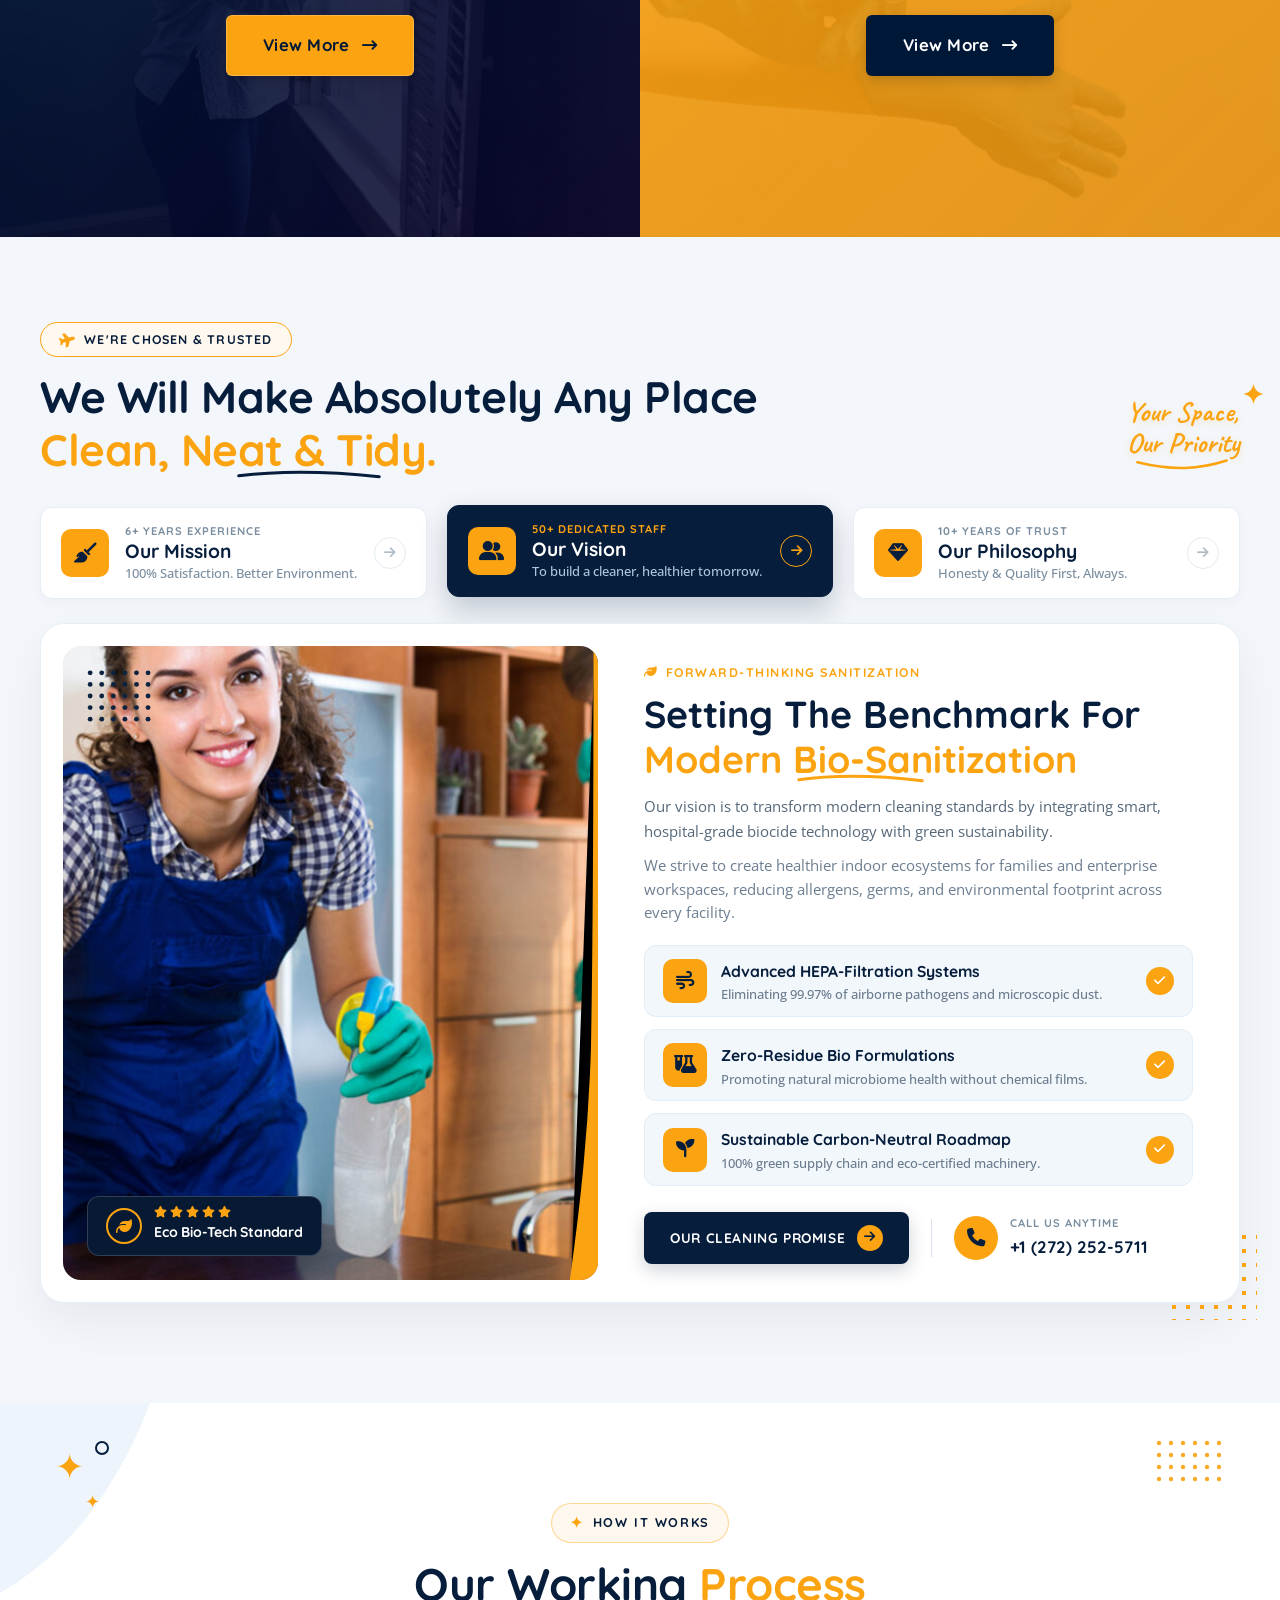
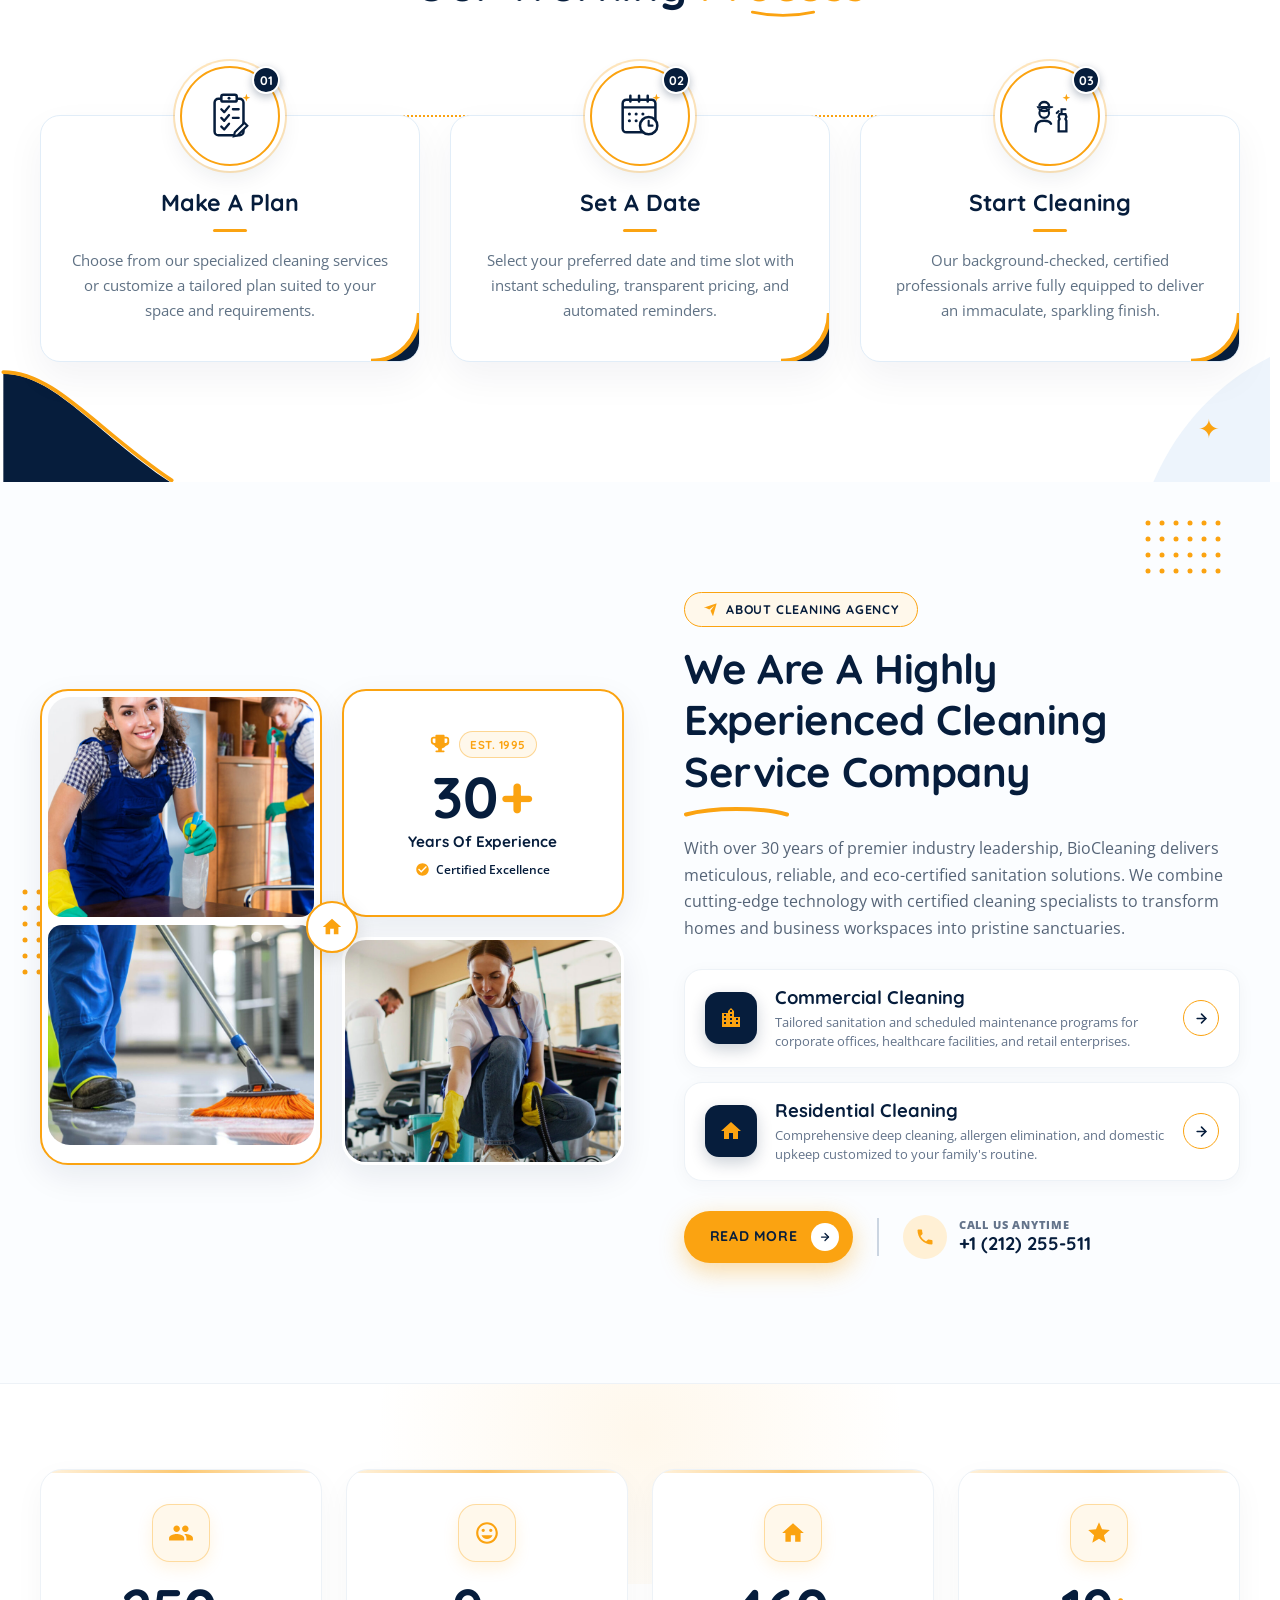
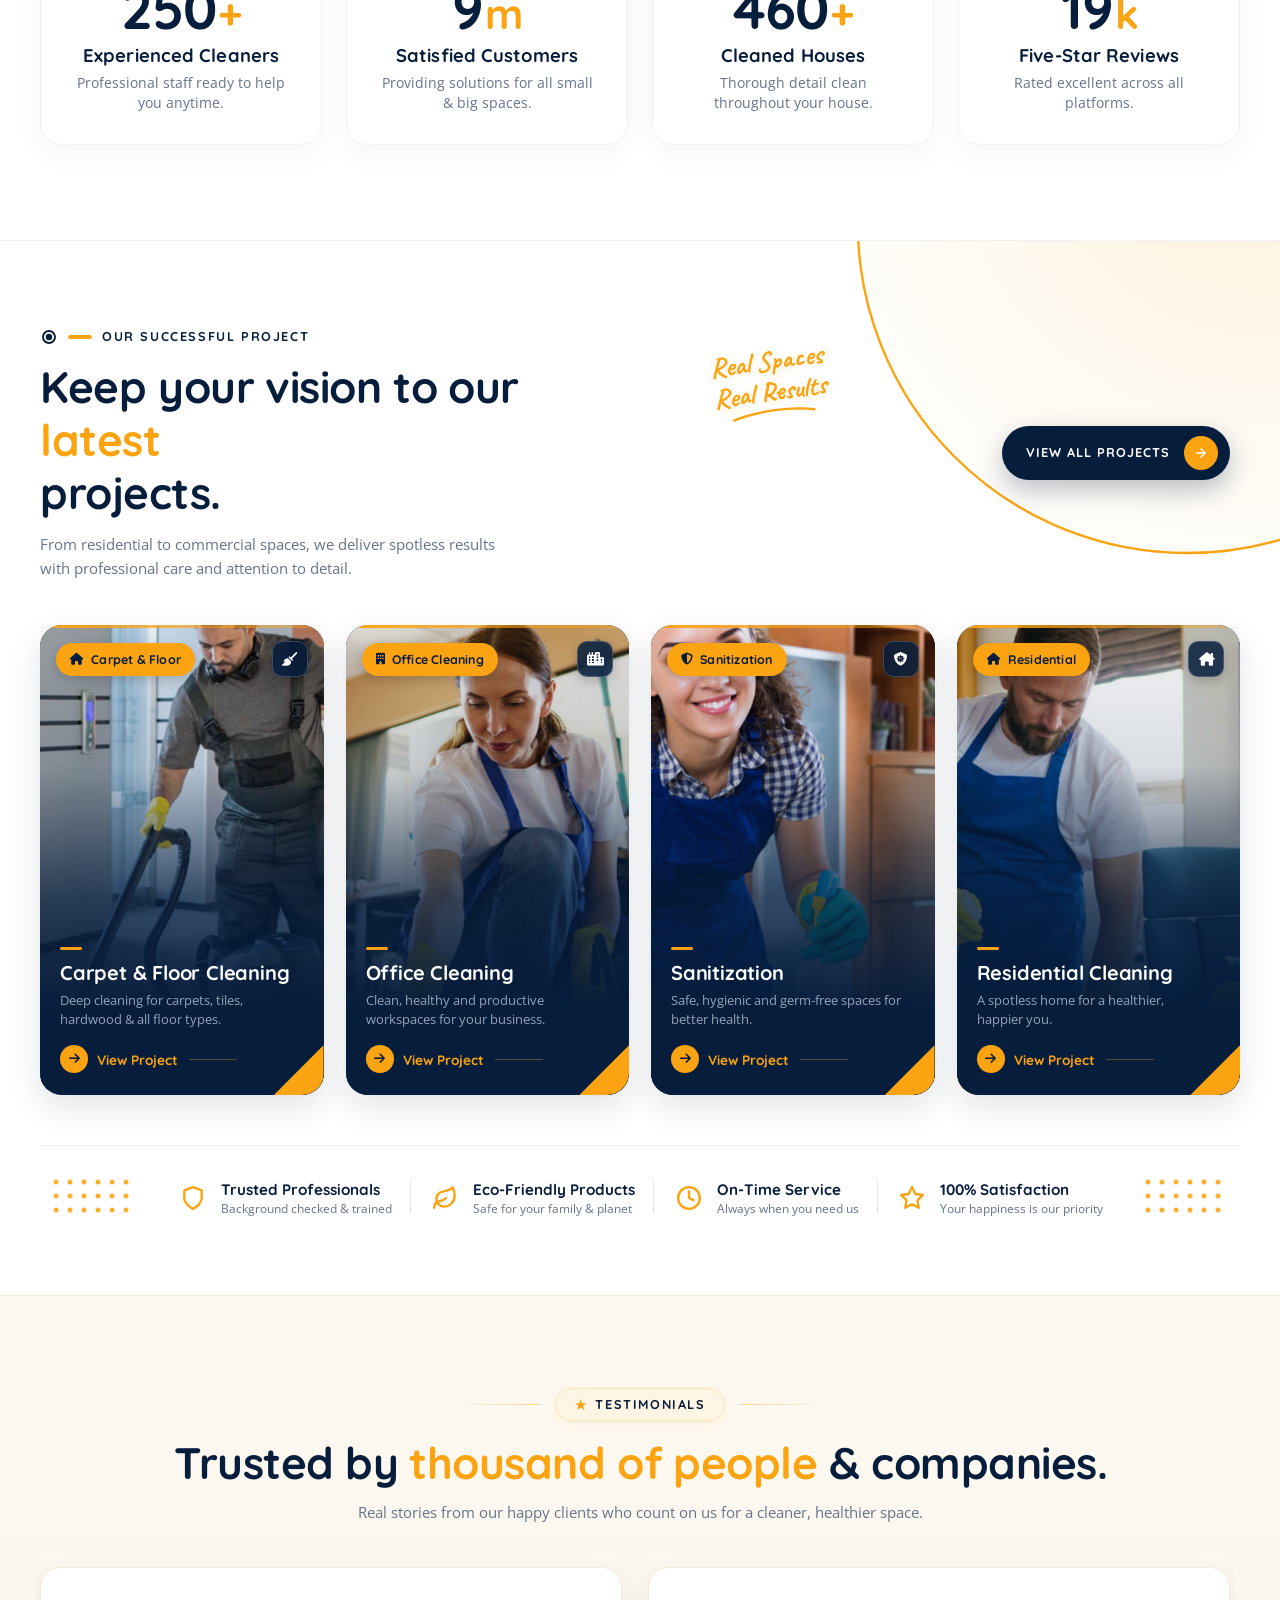
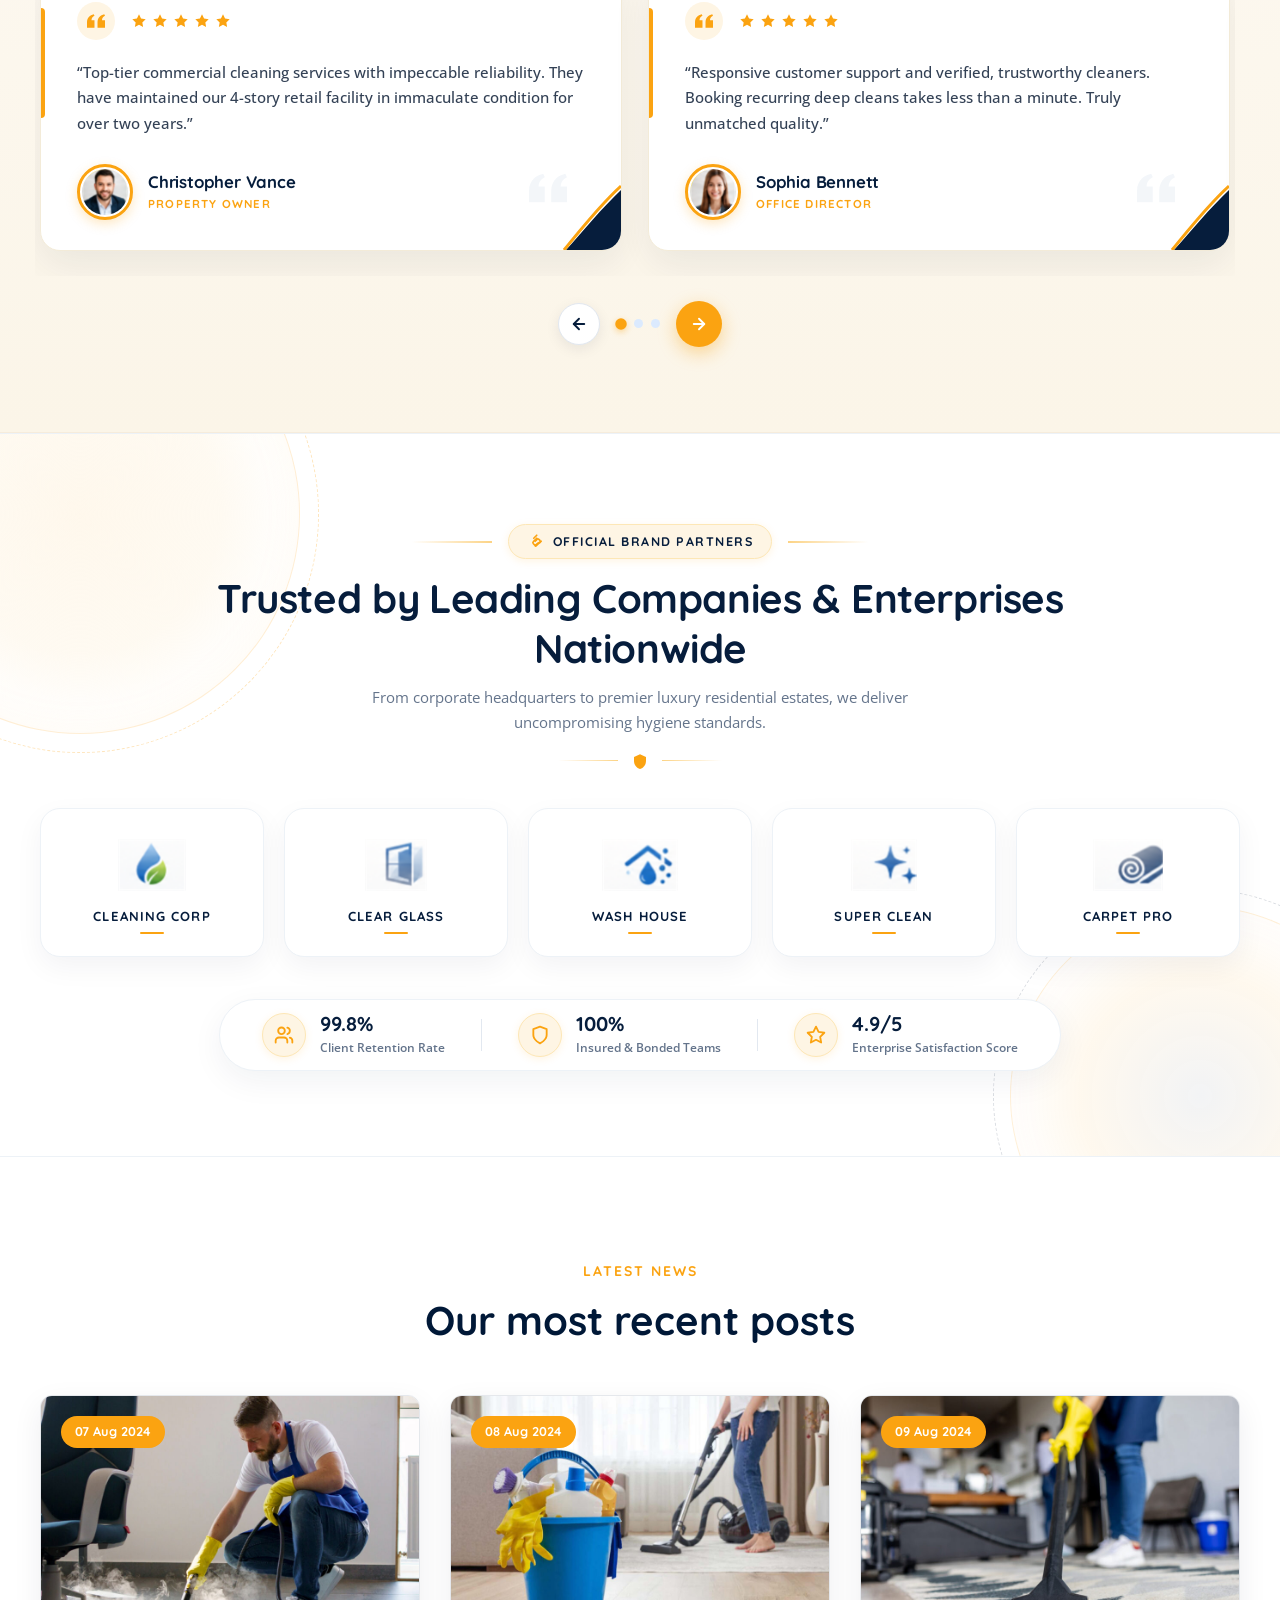
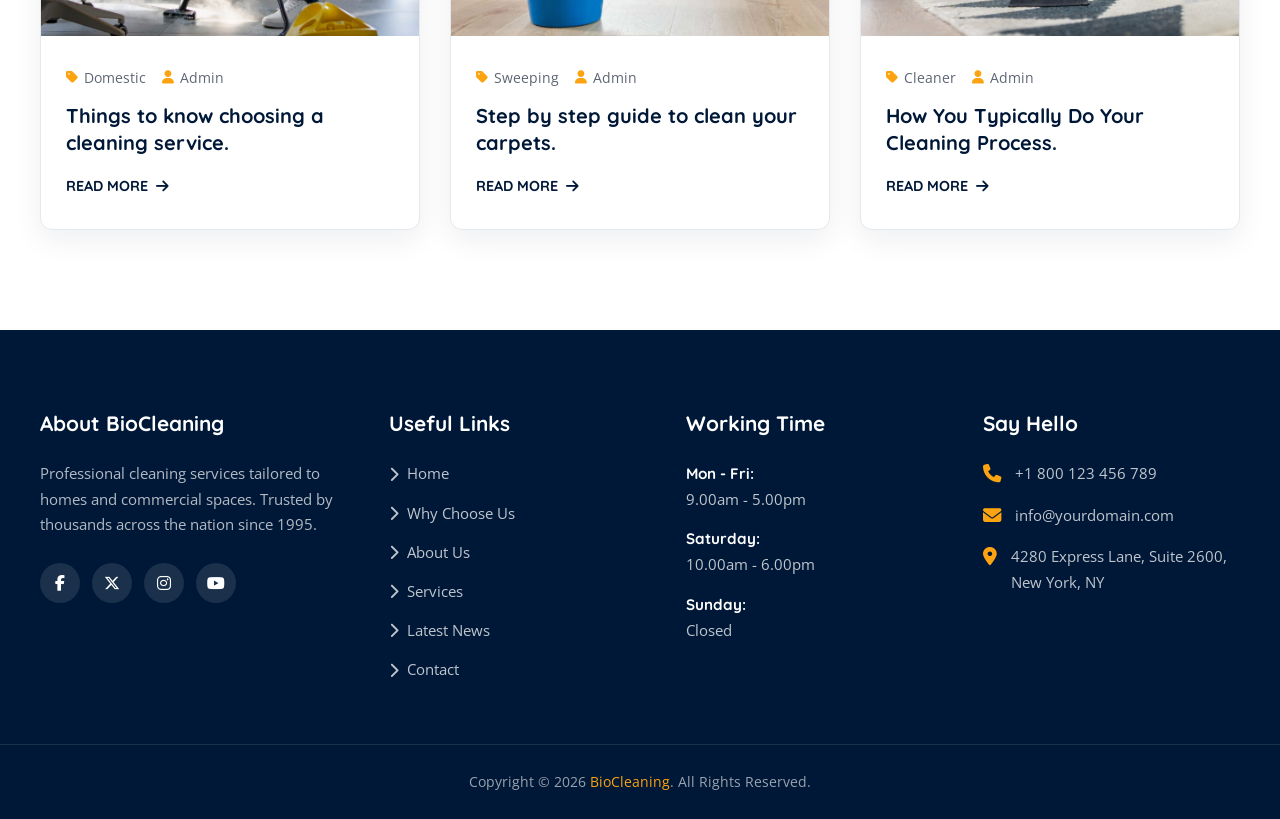
==== commit 83df54cc: "add" ====
--- a/index.html
+++ b/index.html
@@ -2265,6 +2265,6 @@
   </a>
 
   <!-- JavaScript -->
-  <script src="js/main.js?v=6.9"></script>
+  <script src="js/main.js?v=7.1"></script>
 </body>
 </html>
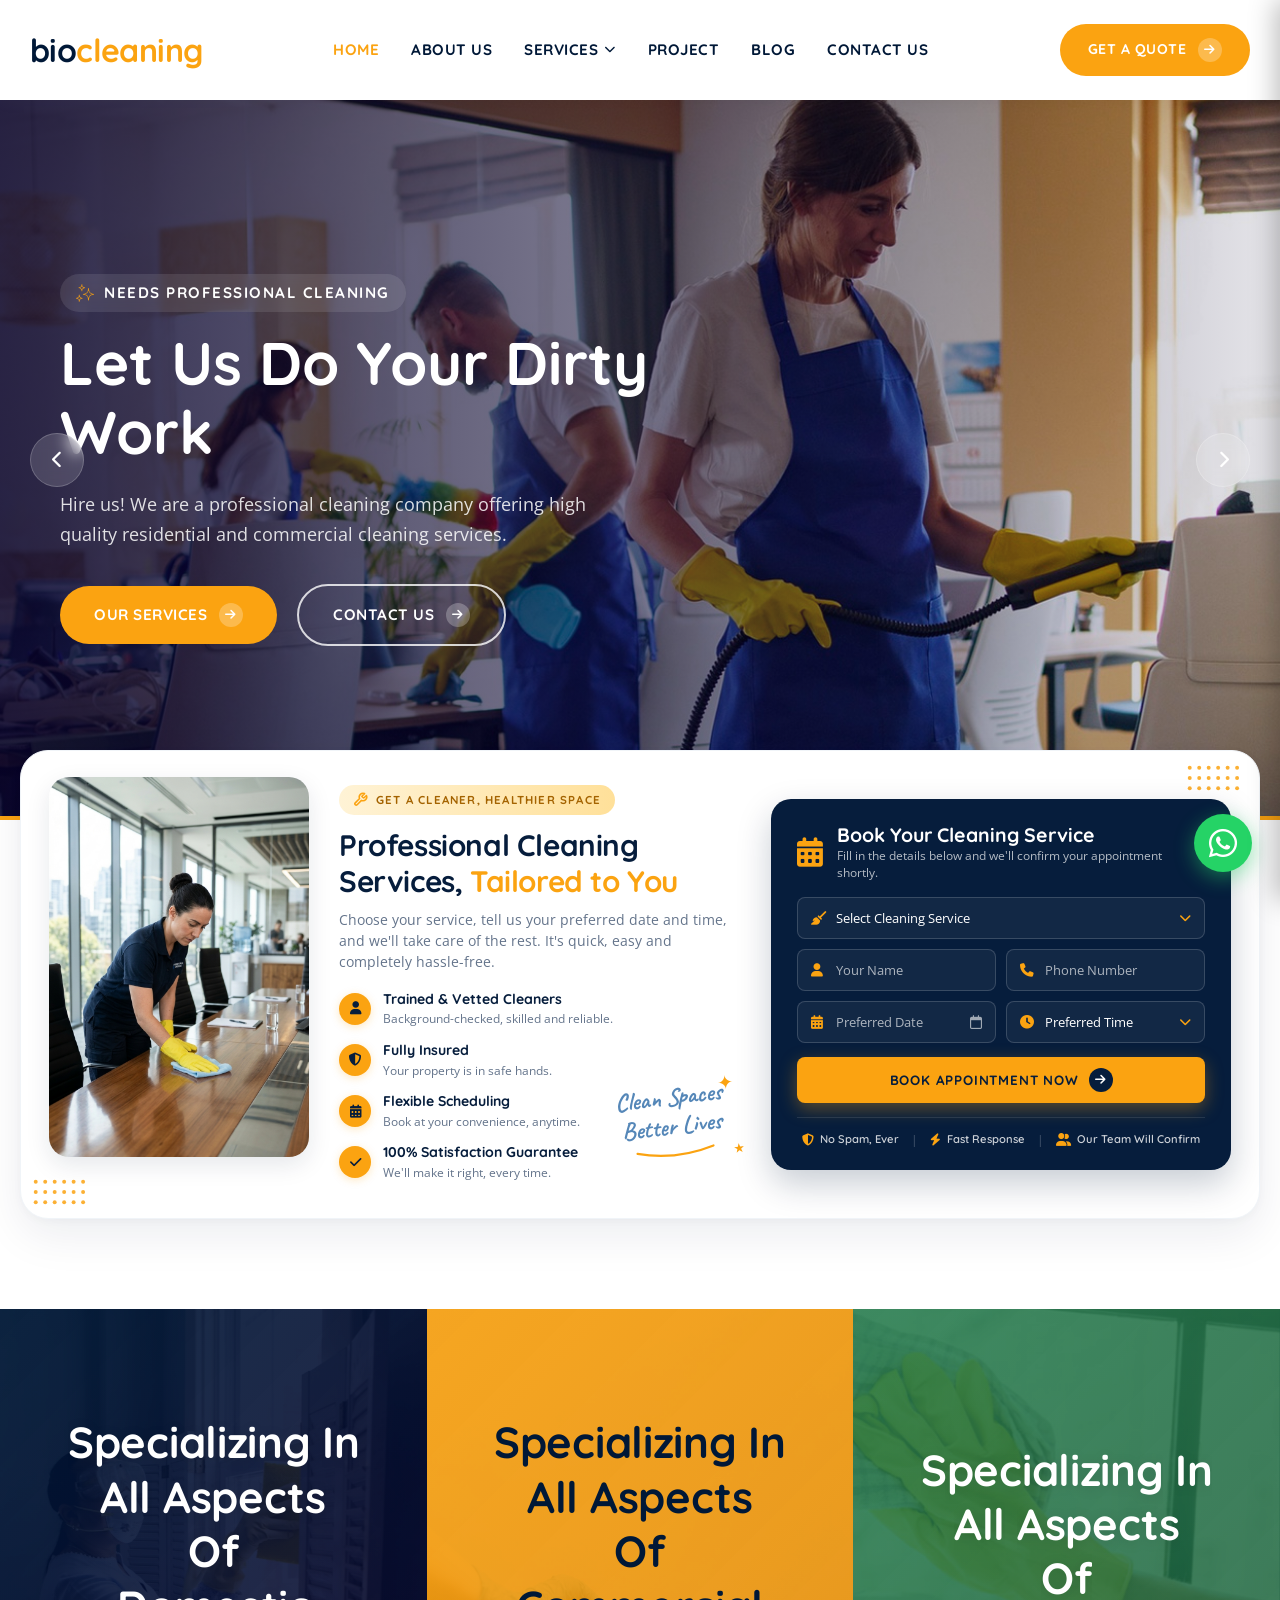
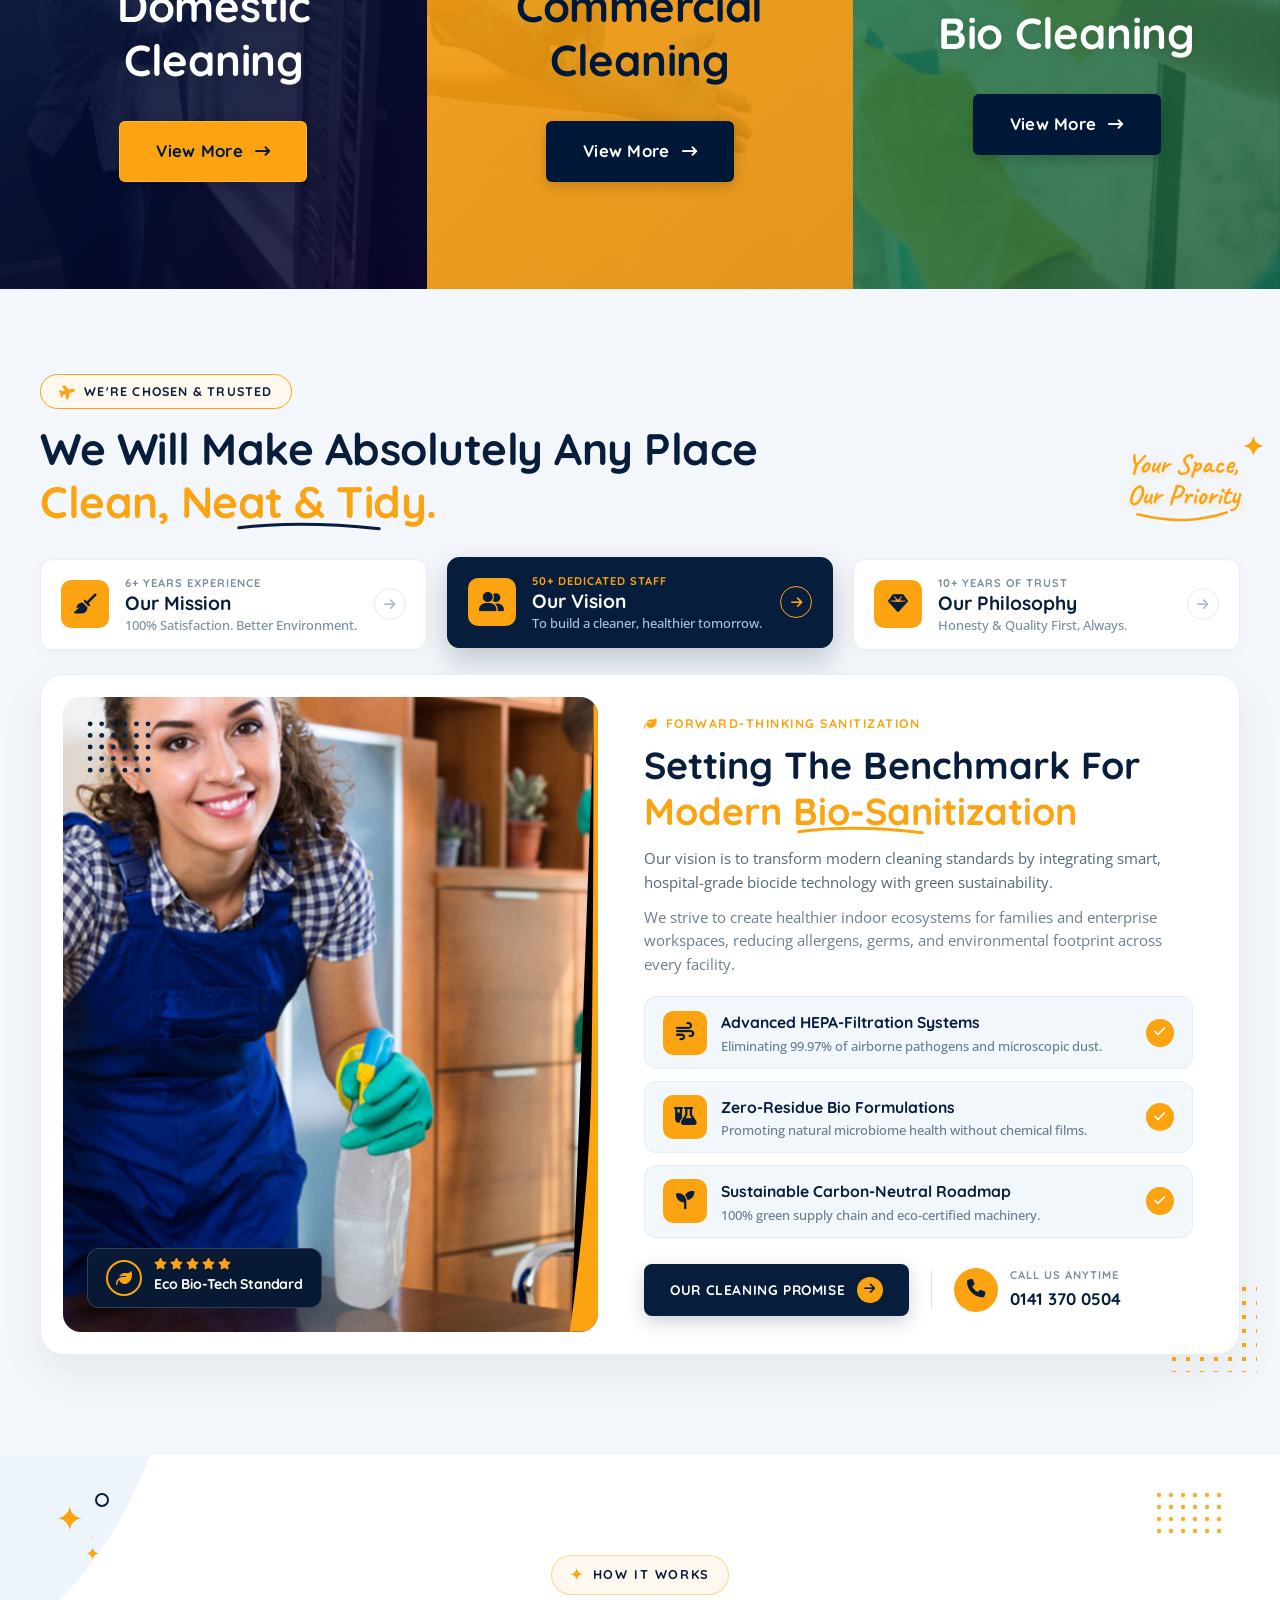
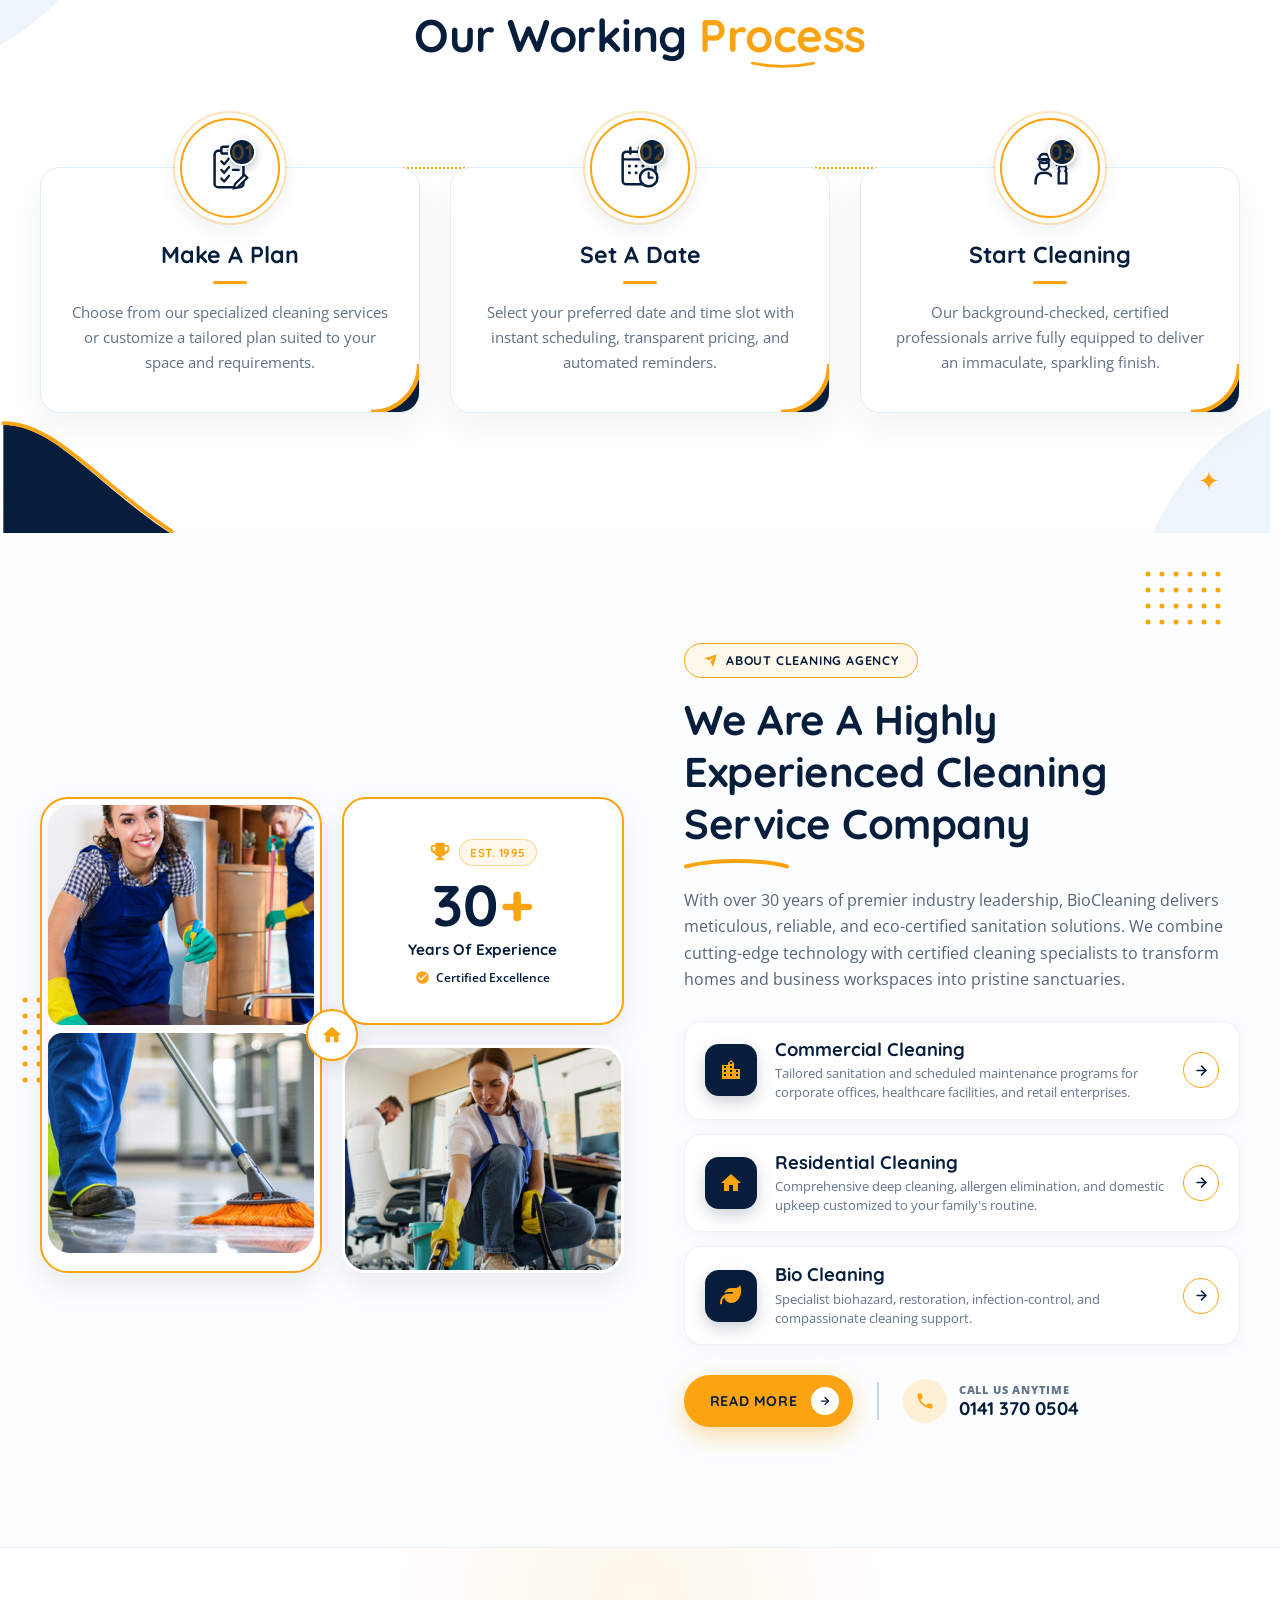
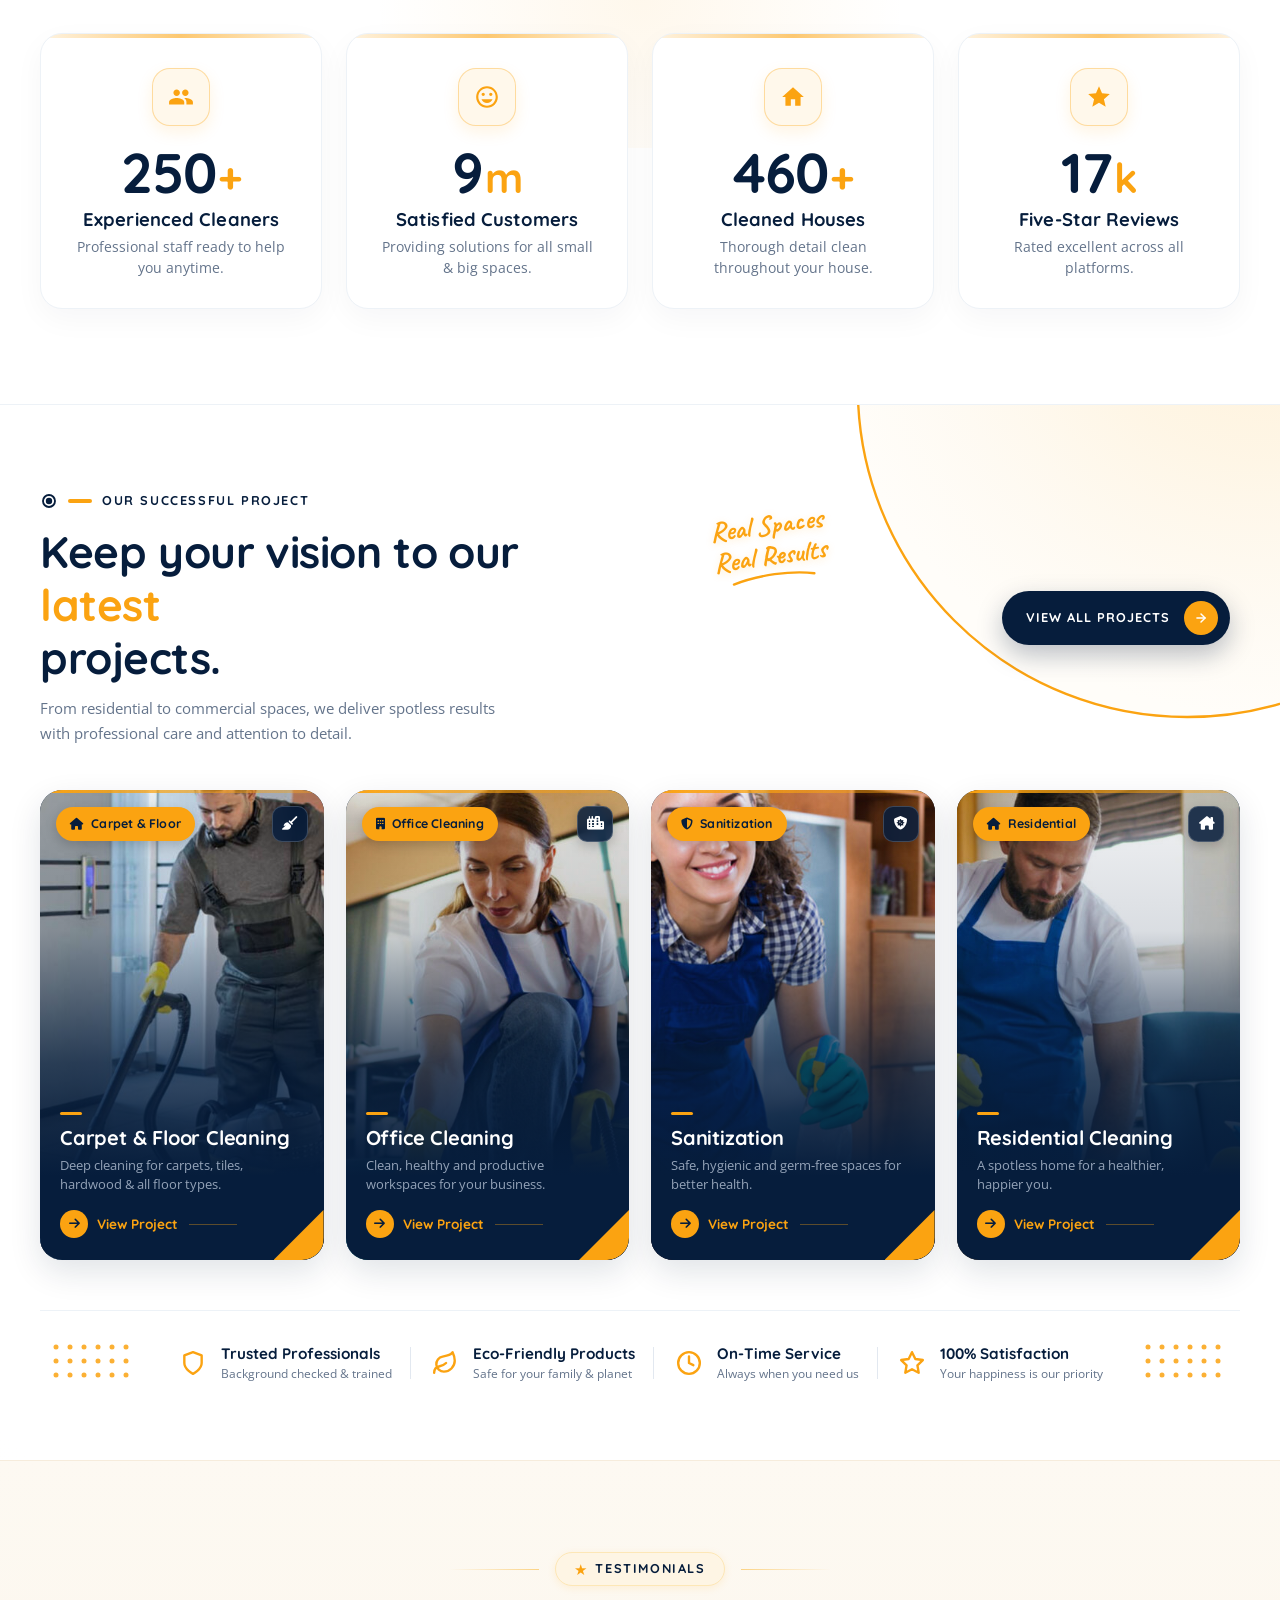
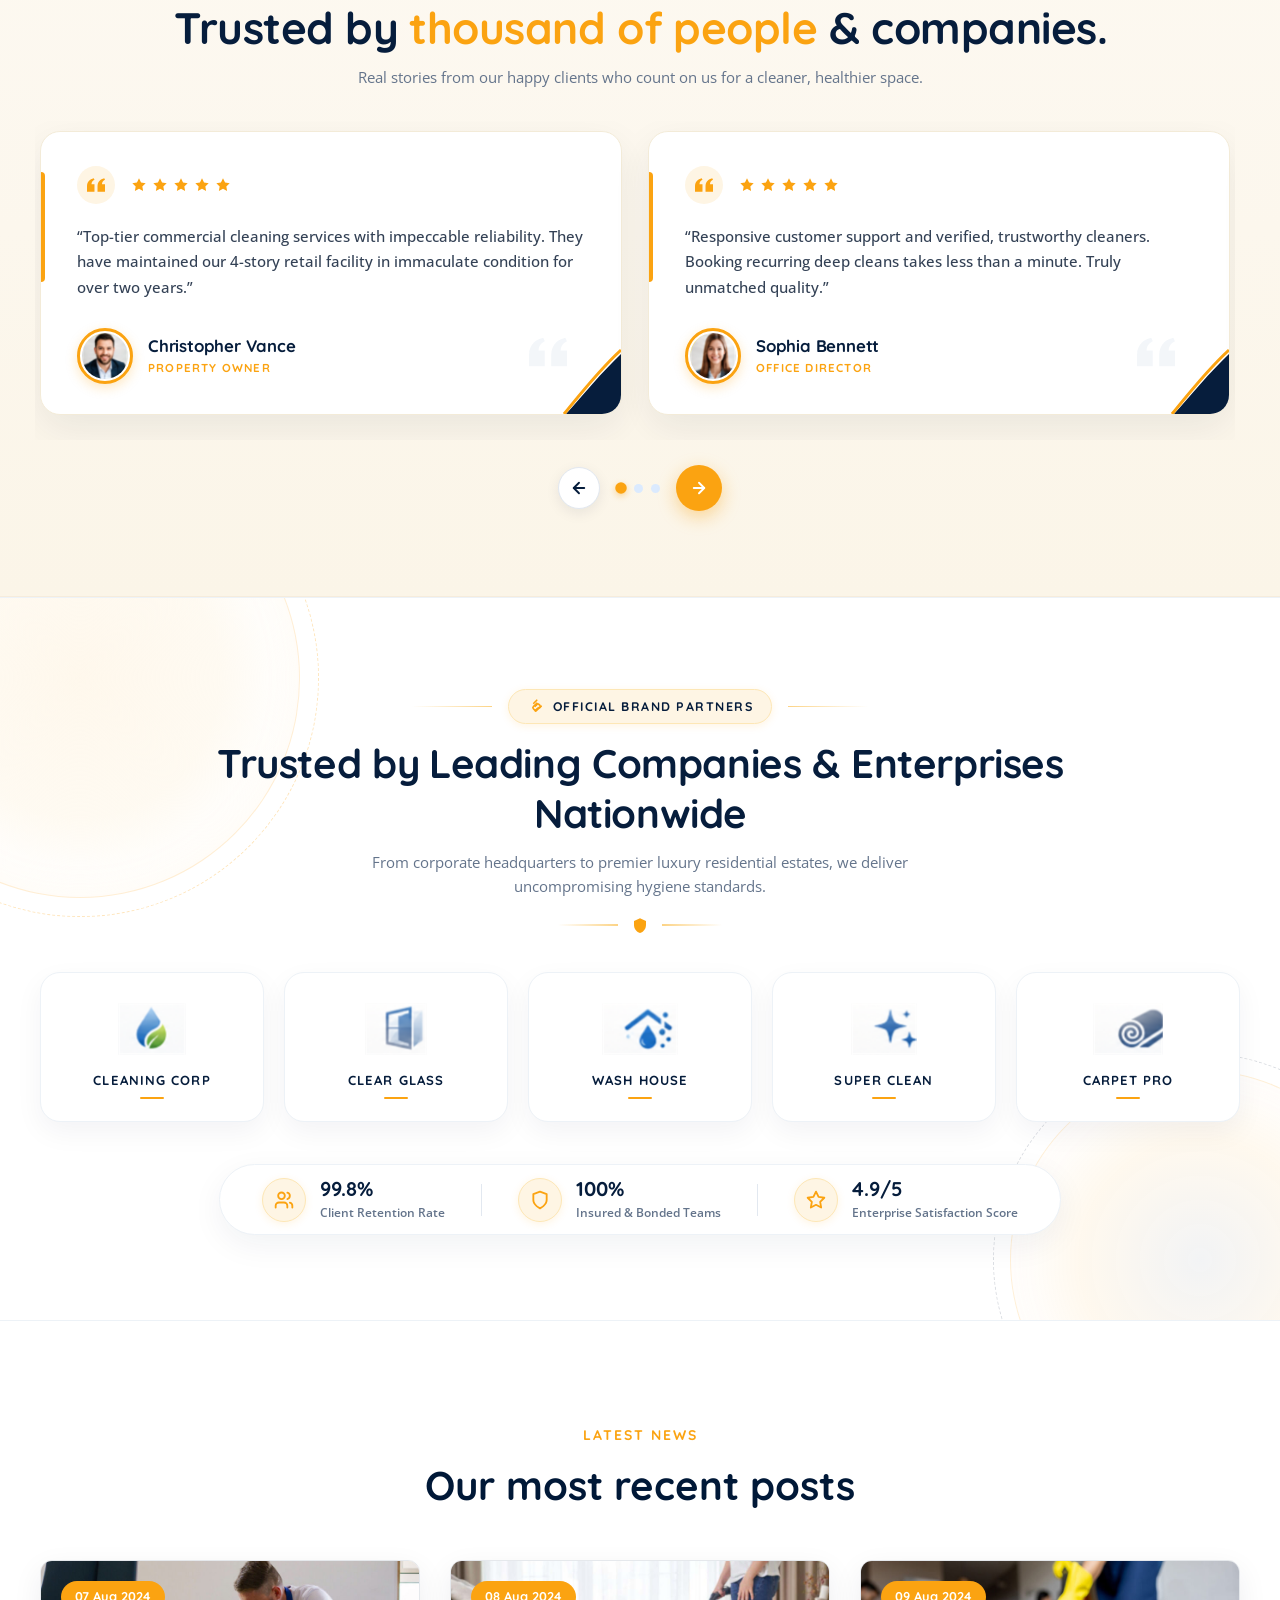
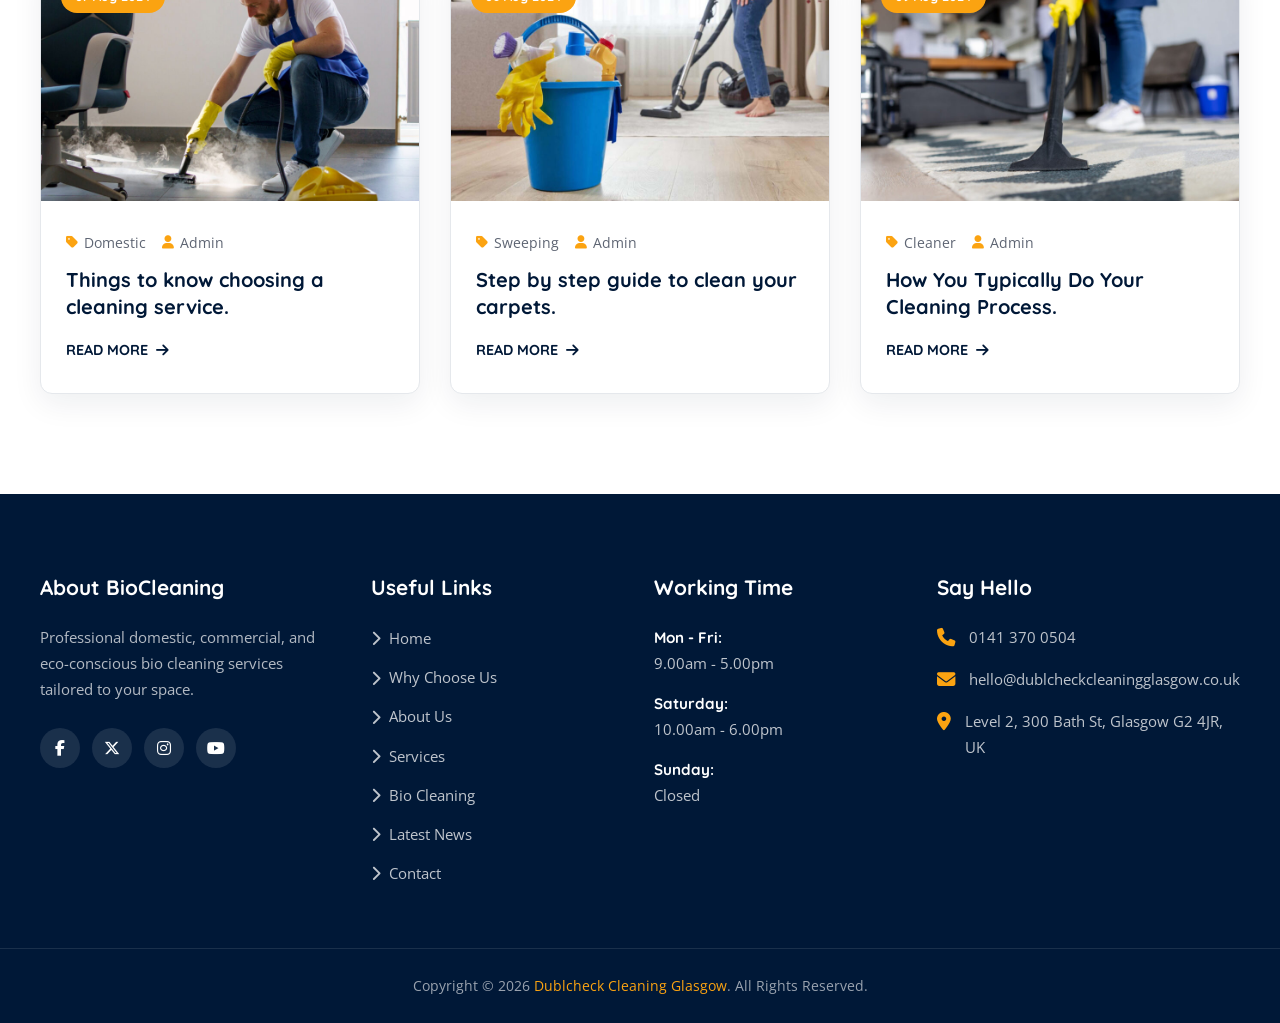
==== commit 75a627cc: "added" ====
--- a/index.html
+++ b/index.html
@@ -17,8 +17,8 @@
   <link rel="stylesheet" href="https://cdnjs.cloudflare.com/ajax/libs/font-awesome/6.5.1/css/all.min.css">
 
   <!-- Stylesheets -->
-  <link rel="stylesheet" href="css/style.css?v=8.1">
-  <link rel="stylesheet" href="css/responsive.css?v=8.1">
+  <link rel="stylesheet" href="css/style.css?v=8.5">
+  <link rel="stylesheet" href="css/responsive.css?v=8.5">
 </head>
 <body>
 
@@ -39,7 +39,7 @@
             <a href="index.html" class="nav-link">Home</a>
           </li>
           <li class="nav-item">
-            <a href="#about" class="nav-link">About Us</a>
+            <a href="about.html" class="nav-link">About Us</a>
           </li>
           <li class="nav-item nav-item-has-mega">
             <a href="#services" class="nav-link">Services <i class="fa-solid fa-chevron-down"></i></a>
@@ -55,15 +55,15 @@
                     </div>
                   </div>
                   <ul class="mega-service-list">
-                    <li><a href="#services"><i class="fa-solid fa-chevron-right"></i> Office & Workspace Cleaning</a></li>
-                    <li><a href="#services"><i class="fa-solid fa-chevron-right"></i> Corporate Facility Maintenance</a></li>
-                    <li><a href="#services"><i class="fa-solid fa-chevron-right"></i> Commercial Floor Scrubbing</a></li>
-                    <li><a href="#services"><i class="fa-solid fa-chevron-right"></i> Industrial & Warehouse Cleaning</a></li>
-                    <li><a href="#services"><i class="fa-solid fa-chevron-right"></i> Window & Glass Facade Cleaning</a></li>
-                    <li><a href="#services"><i class="fa-solid fa-chevron-right"></i> Healthcare & Clinic Sanitization</a></li>
-                    <li><a href="#services"><i class="fa-solid fa-chevron-right"></i> Post-Construction Cleanup</a></li>
+                    <li><a href="commercial-cleaning.html#office"><i class="fa-solid fa-chevron-right"></i> Office &amp; Workspace Cleaning</a></li>
+                    <li><a href="commercial-cleaning.html#facility"><i class="fa-solid fa-chevron-right"></i> Corporate Facility Maintenance</a></li>
+                    <li><a href="commercial-cleaning.html#floor"><i class="fa-solid fa-chevron-right"></i> Commercial Floor Scrubbing</a></li>
+                    <li><a href="commercial-cleaning.html#industrial"><i class="fa-solid fa-chevron-right"></i> Industrial &amp; Warehouse Cleaning</a></li>
+                    <li><a href="commercial-cleaning.html#window"><i class="fa-solid fa-chevron-right"></i> Window &amp; Glass Facade Cleaning</a></li>
+                    <li><a href="commercial-cleaning.html#clinic"><i class="fa-solid fa-chevron-right"></i> Healthcare &amp; Clinic Sanitization</a></li>
+                    <li><a href="commercial-cleaning.html#construction"><i class="fa-solid fa-chevron-right"></i> Post-Construction Cleanup</a></li>
                   </ul>
-                  <a href="#services" class="mega-col-footer-btn">
+                  <a href="commercial-cleaning.html" class="mega-col-footer-btn">
                     <span>Explore Commercial</span>
                     <i class="fa-solid fa-arrow-right"></i>
                   </a>
@@ -79,16 +79,35 @@
                     </div>
                   </div>
                   <ul class="mega-service-list">
-                    <li><a href="#services"><i class="fa-solid fa-chevron-right"></i> House & Apartment Deep Clean</a></li>
-                    <li><a href="#services"><i class="fa-solid fa-chevron-right"></i> Kitchen & Oven Degreasing</a></li>
-                    <li><a href="#services"><i class="fa-solid fa-chevron-right"></i> Bathroom Sanitization & Tiles</a></li>
-                    <li><a href="#services"><i class="fa-solid fa-chevron-right"></i> Carpet & Upholstery Steaming</a></li>
-                    <li><a href="#services"><i class="fa-solid fa-chevron-right"></i> Move-In / Move-Out Cleaning</a></li>
-                    <li><a href="#services"><i class="fa-solid fa-chevron-right"></i> Spring Seasonal Refresh</a></li>
-                    <li><a href="#services"><i class="fa-solid fa-chevron-right"></i> Bio-Safe Allergen Elimination</a></li>
+                    <li><a href="domestic-cleaning.html#house"><i class="fa-solid fa-chevron-right"></i> House &amp; Apartment Deep Clean</a></li>
+                    <li><a href="domestic-cleaning.html#kitchen"><i class="fa-solid fa-chevron-right"></i> Kitchen &amp; Oven Degreasing</a></li>
+                    <li><a href="domestic-cleaning.html#bathroom"><i class="fa-solid fa-chevron-right"></i> Bathroom Sanitization &amp; Tiles</a></li>
+                    <li><a href="domestic-cleaning.html#carpet"><i class="fa-solid fa-chevron-right"></i> Carpet &amp; Upholstery Steaming</a></li>
+                    <li><a href="domestic-cleaning.html#move"><i class="fa-solid fa-chevron-right"></i> Move-In / Move-Out Cleaning</a></li>
+                    <li><a href="domestic-cleaning.html#spring"><i class="fa-solid fa-chevron-right"></i> Spring Seasonal Refresh</a></li>
+                    <li><a href="domestic-cleaning.html#allergen"><i class="fa-solid fa-chevron-right"></i> Bio-Safe Allergen Elimination</a></li>
                   </ul>
-                  <a href="#services" class="mega-col-footer-btn">
+                  <a href="domestic-cleaning.html" class="mega-col-footer-btn">
                     <span>Explore Domestic</span>
+                    <i class="fa-solid fa-arrow-right"></i>
+                  </a>
+                </div>
+                <div class="mega-menu-column bio-column">
+                  <div class="mega-column-header">
+                    <span class="mega-header-icon"><i class="fa-solid fa-leaf"></i></span>
+                    <div class="mega-header-title">
+                      <h4>Bio Cleaning</h4>
+                      <small>Eco-Friendly &amp; Hygienic</small>
+                    </div>
+                  </div>
+                  <ul class="mega-service-list">
+                    <li><a href="bio-cleaning.html#biohazard"><i class="fa-solid fa-chevron-right"></i> Biohazard &amp; Trauma Cleaning</a></li>
+                    <li><a href="bio-cleaning.html#restoration"><i class="fa-solid fa-chevron-right"></i> Environmental &amp; Structural Restoration</a></li>
+                    <li><a href="bio-cleaning.html#infection-control"><i class="fa-solid fa-chevron-right"></i> Infection Control &amp; Public Health</a></li>
+                    <li><a href="bio-cleaning.html#social-support"><i class="fa-solid fa-chevron-right"></i> Social &amp; Mental-Health-Related Cleaning</a></li>
+                  </ul>
+                  <a href="bio-cleaning.html" class="mega-col-footer-btn">
+                    <span>Explore Bio Cleaning</span>
                     <i class="fa-solid fa-arrow-right"></i>
                   </a>
                 </div>
@@ -131,26 +150,35 @@
       <li class="mobile-nav-item"><a href="#hero">Home</a></li>
       <li class="mobile-nav-item"><a href="#why-choose">Why Choose Us</a></li>
       <li class="mobile-nav-item"><a href="#process">How It Works</a></li>
-      <li class="mobile-nav-item"><a href="#about">About Us</a></li>
+      <li class="mobile-nav-item"><a href="about.html">About Us</a></li>
       <li class="mobile-nav-item mobile-nav-has-sub">
         <a href="#services" class="mobile-sub-toggle">Our Services <i class="fa-solid fa-chevron-down"></i></a>
         <div class="mobile-sub-menu">
           <div class="mobile-sub-column">
             <span class="mobile-sub-header"><i class="fa-solid fa-building"></i> Commercial Cleaning</span>
             <ul class="mobile-sub-items">
-              <li><a href="#services"><i class="fa-solid fa-angle-right"></i> Office & Workspace</a></li>
-              <li><a href="#services"><i class="fa-solid fa-angle-right"></i> Facility Maintenance</a></li>
-              <li><a href="#services"><i class="fa-solid fa-angle-right"></i> Floor Scrubbing</a></li>
-              <li><a href="#services"><i class="fa-solid fa-angle-right"></i> Clinic Sanitization</a></li>
+              <li><a href="commercial-cleaning.html#office"><i class="fa-solid fa-angle-right"></i> Office &amp; Workspace</a></li>
+              <li><a href="commercial-cleaning.html#facility"><i class="fa-solid fa-angle-right"></i> Facility Maintenance</a></li>
+              <li><a href="commercial-cleaning.html#floor"><i class="fa-solid fa-angle-right"></i> Floor Scrubbing</a></li>
+              <li><a href="commercial-cleaning.html#clinic"><i class="fa-solid fa-angle-right"></i> Clinic Sanitization</a></li>
             </ul>
           </div>
           <div class="mobile-sub-column">
             <span class="mobile-sub-header"><i class="fa-solid fa-house-chimney"></i> Domestic Cleaning</span>
             <ul class="mobile-sub-items">
-              <li><a href="#services"><i class="fa-solid fa-angle-right"></i> House & Apartment</a></li>
-              <li><a href="#services"><i class="fa-solid fa-angle-right"></i> Kitchen & Oven Degreasing</a></li>
-              <li><a href="#services"><i class="fa-solid fa-angle-right"></i> Carpet & Upholstery</a></li>
-              <li><a href="#services"><i class="fa-solid fa-angle-right"></i> Move-In / Move-Out</a></li>
+              <li><a href="domestic-cleaning.html#house"><i class="fa-solid fa-angle-right"></i> House &amp; Apartment</a></li>
+              <li><a href="domestic-cleaning.html#kitchen"><i class="fa-solid fa-angle-right"></i> Kitchen &amp; Oven Degreasing</a></li>
+              <li><a href="domestic-cleaning.html#bathroom"><i class="fa-solid fa-angle-right"></i> Bathroom Sanitization</a></li>
+              <li><a href="domestic-cleaning.html#carpet"><i class="fa-solid fa-angle-right"></i> Carpet &amp; Upholstery</a></li>
+            </ul>
+          </div>
+          <div class="mobile-sub-column">
+            <span class="mobile-sub-header"><i class="fa-solid fa-leaf"></i> Bio Cleaning</span>
+            <ul class="mobile-sub-items">
+              <li><a href="bio-cleaning.html#biohazard"><i class="fa-solid fa-angle-right"></i> Biohazard &amp; Trauma Cleaning</a></li>
+              <li><a href="bio-cleaning.html#restoration"><i class="fa-solid fa-angle-right"></i> Environmental &amp; Structural Restoration</a></li>
+              <li><a href="bio-cleaning.html#infection-control"><i class="fa-solid fa-angle-right"></i> Infection Control &amp; Public Health</a></li>
+              <li><a href="bio-cleaning.html#social-support"><i class="fa-solid fa-angle-right"></i> Social &amp; Mental-Health-Related Cleaning</a></li>
             </ul>
           </div>
         </div>
@@ -164,15 +192,15 @@
     <div class="mobile-drawer-footer">
       <div class="mobile-contact-item">
         <i class="fa-solid fa-phone"></i>
-        <span>+1 (212) 255-511</span>
+        <a href="tel:+441413700504" style="color: inherit; text-decoration: none;">0141 370 0504</a>
       </div>
       <div class="mobile-contact-item">
         <i class="fa-solid fa-envelope"></i>
-        <span>info@yourdomain.com</span>
+        <a href="mailto:hello@dublcheckcleaningglasgow.co.uk" style="color: inherit; text-decoration: none;">hello@dublcheckcleaningglasgow.co.uk</a>
       </div>
       <div class="mobile-contact-item">
         <i class="fa-solid fa-location-dot"></i>
-        <span>New York, NY 10001, USA</span>
+        <span>Level 2, 300 Bath St, Glasgow G2 4JR, UK</span>
       </div>
     </div>
   </aside>
@@ -276,53 +304,97 @@
        BOOKING BANNER SECTION (100% MATCHED DESIGN UNDER BANNER)
        ========================================================================== -->
   <section class="booking-banner-section" id="bookingCard">
-    <div class="container">
+    <div class="container-fluid booking-banner-outer">
       <div class="booking-banner-card">
         
-        <!-- Left Column: Cleaner Photo with Golden Curve Arc -->
+        <!-- Left Column: Cleaner Photo with Curved Yellow Frame Arc -->
         <div class="booking-banner-media">
-          <img src="assets/images/cleaner-table-hd.jpg" alt="Professional Cleaner" class="booking-banner-cleaner-img">
-          <div class="booking-banner-curve" aria-hidden="true">
-            <svg viewBox="0 0 100 400" preserveAspectRatio="none">
-              <defs>
-                <filter id="goldGlow" x="-20%" y="-20%" width="140%" height="140%">
-                  <feDropShadow dx="0" dy="0" stdDeviation="3" flood-color="#fba311" flood-opacity="0.65"/>
-                </filter>
-              </defs>
-              <path d="M 100,0 L 45,0 C -5,120 -5,280 45,400 L 100,400 Z" fill="#031733" />
-              <path d="M 45,0 C -5,120 -5,280 45,400" fill="none" stroke="#fba311" stroke-width="7" stroke-linecap="round" filter="url(#goldGlow)" />
+          <div class="bb-photo-frame">
+            <img src="assets/images/cleaner-table-hd.jpg" alt="Professional Cleaner" class="booking-banner-cleaner-img">
+            <div class="bb-photo-gold-arc" aria-hidden="true"></div>
+          </div>
+          <!-- Corner Dot Matrix (6x3) below photo -->
+          <div class="bb-dots-bl" aria-hidden="true">
+            <svg viewBox="0 0 76 38" fill="#fba311" opacity="0.85">
+              <circle cx="6" cy="6" r="2.5"/><circle cx="18" cy="6" r="2.5"/><circle cx="30" cy="6" r="2.5"/><circle cx="42" cy="6" r="2.5"/><circle cx="54" cy="6" r="2.5"/><circle cx="66" cy="6" r="2.5"/>
+              <circle cx="6" cy="19" r="2.5"/><circle cx="18" cy="19" r="2.5"/><circle cx="30" cy="19" r="2.5"/><circle cx="42" cy="19" r="2.5"/><circle cx="54" cy="19" r="2.5"/><circle cx="66" cy="19" r="2.5"/>
+              <circle cx="6" cy="32" r="2.5"/><circle cx="18" cy="32" r="2.5"/><circle cx="30" cy="32" r="2.5"/><circle cx="42" cy="32" r="2.5"/><circle cx="54" cy="32" r="2.5"/><circle cx="66" cy="32" r="2.5"/>
             </svg>
           </div>
         </div>
 
         <!-- Middle Column: Value Proposition & Features -->
         <div class="booking-banner-content">
-          <span class="bb-kicker">GET A CLEANER, HEALTHIER SPACE</span>
-          <h2 class="bb-title">Professional Cleaning<br>Services, Tailored to You</h2>
+          <!-- Kicker Pill Badge with Soft Gold Gradient -->
+          <div class="bb-kicker-pill">
+            <span class="bb-kicker-icon">
+              <svg width="15" height="15" viewBox="0 0 24 24" fill="none" stroke="#fba311" stroke-width="2.5" stroke-linecap="round" stroke-linejoin="round">
+                <path d="M14.7 6.3a1 1 0 0 0 0 1.4l1.6 1.6a1 1 0 0 0 1.4 0l3.77-3.77a6 6 0 0 1-7.94 7.94l-6.91 6.91a2.12 2.12 0 0 1-3-3l6.91-6.91a6 6 0 0 1 7.94-7.94l-3.76 3.76z"></path>
+              </svg>
+            </span>
+            <span class="bb-kicker-text">GET A CLEANER, HEALTHIER SPACE</span>
+          </div>
+
+          <h2 class="bb-title">Professional Cleaning<br>Services, <span class="bb-title-gold">Tailored to You</span></h2>
           <p class="bb-desc">Choose your service, tell us your preferred date and time, and we'll take care of the rest. It's quick, easy and completely hassle-free.</p>
           
           <div class="bb-features-list">
+            <!-- Feature 1 -->
             <div class="bb-feature-item">
               <span class="bb-feature-circle"><i class="fa-solid fa-user"></i></span>
-              <span class="bb-feature-text">Trained &amp; Vetted Cleaners</span>
-            </div>
+              <div class="bb-feature-info">
+                <strong class="bb-feature-title">Trained &amp; Vetted Cleaners</strong>
+                <span class="bb-feature-sub">Background-checked, skilled and reliable.</span>
+              </div>
+            </div>
+            <!-- Feature 2 -->
             <div class="bb-feature-item">
               <span class="bb-feature-circle"><i class="fa-solid fa-shield-halved"></i></span>
-              <span class="bb-feature-text">Fully Insured</span>
-            </div>
+              <div class="bb-feature-info">
+                <strong class="bb-feature-title">Fully Insured</strong>
+                <span class="bb-feature-sub">Your property is in safe hands.</span>
+              </div>
+            </div>
+            <!-- Feature 3 -->
             <div class="bb-feature-item">
-              <span class="bb-feature-circle"><i class="fa-regular fa-calendar-days"></i></span>
-              <span class="bb-feature-text">Flexible Scheduling</span>
-            </div>
+              <span class="bb-feature-circle"><i class="fa-solid fa-calendar-days"></i></span>
+              <div class="bb-feature-info">
+                <strong class="bb-feature-title">Flexible Scheduling</strong>
+                <span class="bb-feature-sub">Book at your convenience, anytime.</span>
+              </div>
+            </div>
+            <!-- Feature 4 -->
             <div class="bb-feature-item">
-              <span class="bb-feature-circle"><i class="fa-solid fa-circle-check"></i></span>
-              <span class="bb-feature-text">100% Satisfaction Guarantee</span>
-            </div>
-          </div>
-        </div>
-
-        <!-- Right Column: Quick Booking Form Card -->
+              <span class="bb-feature-circle"><i class="fa-solid fa-check"></i></span>
+              <div class="bb-feature-info">
+                <strong class="bb-feature-title">100% Satisfaction Guarantee</strong>
+                <span class="bb-feature-sub">We'll make it right, every time.</span>
+              </div>
+            </div>
+          </div>
+
+          <!-- Script Slogan Accent in Bottom-Right of Middle Column -->
+          <div class="bb-script-accent" aria-hidden="true">
+            <span class="bb-script-text">Clean Spaces<br>Better Lives</span>
+            <span class="bb-script-star">✦</span>
+            <span class="bb-script-sparkle">★</span>
+            <svg class="bb-script-arc" viewBox="0 0 100 16" fill="none">
+              <path d="M 5 5 C 35 14, 65 14, 95 6" stroke="#fba311" stroke-width="2.5" stroke-linecap="round"/>
+            </svg>
+          </div>
+        </div>
+
+        <!-- Right Column: Deep Navy Booking Form Card -->
         <div class="booking-banner-form-col">
+          <!-- Top-Right Dot Matrix (6x3) behind form -->
+          <div class="bb-dots-tr" aria-hidden="true">
+            <svg viewBox="0 0 76 38" fill="#fba311" opacity="0.85">
+              <circle cx="6" cy="6" r="2.5"/><circle cx="18" cy="6" r="2.5"/><circle cx="30" cy="6" r="2.5"/><circle cx="42" cy="6" r="2.5"/><circle cx="54" cy="6" r="2.5"/><circle cx="66" cy="6" r="2.5"/>
+              <circle cx="6" cy="19" r="2.5"/><circle cx="18" cy="19" r="2.5"/><circle cx="30" cy="19" r="2.5"/><circle cx="42" cy="19" r="2.5"/><circle cx="54" cy="19" r="2.5"/><circle cx="66" cy="19" r="2.5"/>
+              <circle cx="6" cy="32" r="2.5"/><circle cx="18" cy="32" r="2.5"/><circle cx="30" cy="32" r="2.5"/><circle cx="42" cy="32" r="2.5"/><circle cx="54" cy="32" r="2.5"/><circle cx="66" cy="32" r="2.5"/>
+            </svg>
+          </div>
+
           <div class="bb-form-card">
             
             <!-- Header with Calendar Icon -->
@@ -348,6 +420,7 @@
                   <option value="carpet">Carpet &amp; Floor Deep Clean</option>
                   <option value="window">Window Glass Cleaning</option>
                   <option value="deep">Deep Sanitization Clean</option>
+                  <option value="bio">Bio Cleaning</option>
                 </select>
                 <span class="bb-field-chevron"><i class="fa-solid fa-chevron-down"></i></span>
               </div>
@@ -367,7 +440,7 @@
               <!-- Date & Time -->
               <div class="bb-field-row">
                 <div class="bb-field-group">
-                  <span class="bb-field-icon"><i class="fa-regular fa-calendar-days"></i></span>
+                  <span class="bb-field-icon"><i class="fa-solid fa-calendar-days"></i></span>
                   <input type="text" class="bb-input bb-date-input" placeholder="Preferred Date" onfocus="(this.type='date')" onblur="if(!this.value)(this.type='text')" required name="date" aria-label="Preferred Date">
                   <span class="bb-field-right-icon"><i class="fa-regular fa-calendar"></i></span>
                 </div>
@@ -400,9 +473,11 @@
 
             <!-- Trust Micro-Badges -->
             <div class="bb-trust-row">
-              <span class="bb-trust-item"><i class="fa-solid fa-shield-halved"></i> No Spam, Ever </span>
-              <span class="bb-trust-item"><i class="fa-solid fa-clock"></i> Fast Response</span>
-              <span class="bb-trust-item"><i class="fa-solid fa-headset"></i> Our Team Will Confirm</span>
+              <span class="bb-trust-item"><i class="fa-solid fa-shield-halved"></i> No Spam, Ever</span>
+              <span class="bb-trust-divider">|</span>
+              <span class="bb-trust-item"><i class="fa-solid fa-bolt"></i> Fast Response</span>
+              <span class="bb-trust-divider">|</span>
+              <span class="bb-trust-item"><i class="fa-solid fa-user-group"></i> Our Team Will Confirm</span>
             </div>
 
           </div>
@@ -418,26 +493,37 @@
        ========================================================================== -->
   <section id="services" class="split-reference-section">
     <div class="split-reference-grid">
-      <!-- Left: Domestic Services (Website Brand Navy Monochromatic) -->
+      <!-- Domestic Services -->
       <div class="split-ref-col split-ref-domestic">
         <div class="split-ref-bg" style="background-image: url('assets/images/residential-clean-hd.jpg');"></div>
         <div class="split-ref-overlay split-overlay-navy"></div>
         <div class="split-ref-content">
           <h2 class="split-ref-title main-title">Specializing In All Aspects<br>Of<br>Domestic Cleaning</h2>
-          <a href="#about" class="split-ref-btn split-ref-btn-gold">
+          <a href="domestic-cleaning.html" class="split-ref-btn split-ref-btn-gold">
             <span>View More</span>
             <i class="fa-solid fa-arrow-right-long"></i>
           </a>
         </div>
       </div>
 
-      <!-- Right: Commercial Services (Website Brand Amber Gold Monochromatic) -->
+      <!-- Commercial Services -->
       <div class="split-ref-col split-ref-commercial">
         <div class="split-ref-bg" style="background-image: url('assets/images/commercial-clean-hd.jpg');"></div>
         <div class="split-ref-overlay split-overlay-gold"></div>
         <div class="split-ref-content">
           <h2 class="split-ref-title split-title-dark main-title">Specializing In All Aspects<br>Of<br>Commercial Cleaning</h2>
-          <a href="#about" class="split-ref-btn split-ref-btn-dark">
+          <a href="commercial-cleaning.html" class="split-ref-btn split-ref-btn-dark">
+            <span>View More</span>
+            <i class="fa-solid fa-arrow-right-long"></i>
+          </a>
+        </div>
+      </div>
+      <div class="split-ref-col split-ref-bio">
+        <div class="split-ref-bg" style="background-image: url('assets/images/service-img-06-880x620.jpg');"></div>
+        <div class="split-ref-overlay split-overlay-bio"></div>
+        <div class="split-ref-content">
+          <h2 class="split-ref-title main-title">Specializing In All Aspects<br>Of<br>Bio Cleaning</h2>
+          <a href="bio-cleaning.html" class="split-ref-btn split-ref-btn-dark">
             <span>View More</span>
             <i class="fa-solid fa-arrow-right-long"></i>
           </a>
@@ -649,11 +735,11 @@
                   <span class="why-btn-arrow"><i class="fa-solid fa-arrow-right"></i></span>
                 </a>
                 <div class="why-action-divider" aria-hidden="true"></div>
-                <a href="tel:+12722525711" class="why-phone-hotline">
+                <a href="tel:+441413700504" class="why-phone-hotline">
                   <span class="hotline-icon"><i class="fa-solid fa-phone"></i></span>
                   <div class="hotline-text">
                     <small>CALL US ANYTIME</small>
-                    <strong>+1 (272) 252-5711</strong>
+                    <strong>0141 370 0504</strong>
                   </div>
                 </a>
               </div>
@@ -771,11 +857,11 @@
                   <span class="why-btn-arrow"><i class="fa-solid fa-arrow-right"></i></span>
                 </a>
                 <div class="why-action-divider" aria-hidden="true"></div>
-                <a href="tel:+12722525711" class="why-phone-hotline">
+                <a href="tel:+441413700504" class="why-phone-hotline">
                   <span class="hotline-icon"><i class="fa-solid fa-phone"></i></span>
                   <div class="hotline-text">
                     <small>CALL US ANYTIME</small>
-                    <strong>+1 (272) 252-5711</strong>
+                    <strong>0141 370 0504</strong>
                   </div>
                 </a>
               </div>
@@ -892,11 +978,11 @@
                   <span class="why-btn-arrow"><i class="fa-solid fa-arrow-right"></i></span>
                 </a>
                 <div class="why-action-divider" aria-hidden="true"></div>
-                <a href="tel:+12722525711" class="why-phone-hotline">
+                <a href="tel:+441413700504" class="why-phone-hotline">
                   <span class="hotline-icon"><i class="fa-solid fa-phone"></i></span>
                   <div class="hotline-text">
                     <small>CALL US ANYTIME</small>
-                    <strong>+1 (272) 252-5711</strong>
+                    <strong>0141 370 0504</strong>
                   </div>
                 </a>
               </div>
@@ -1204,7 +1290,7 @@
             With over 30 years of premier industry leadership, BioCleaning delivers meticulous, reliable, and eco-certified sanitation solutions. We combine cutting-edge technology with certified cleaning specialists to transform homes and business workspaces into pristine sanctuaries.
           </p>
 
-          <!-- 2 Elevated Feature Cards with Navy/Gold Accents -->
+          <!-- Cleaning service cards -->
           <div class="about-agency-features">
             <!-- Feature Card 1: Commercial Cleaning -->
             <div class="about-feature-card">
@@ -1233,6 +1319,18 @@
                 <svg width="15" height="15" viewBox="0 0 24 24" fill="none" stroke="#061d3c" stroke-width="2.5" stroke-linecap="round" stroke-linejoin="round"><line x1="5" y1="12" x2="19" y2="12"></line><polyline points="12 5 19 12 12 19"></polyline></svg>
               </div>
             </div>
+            <a href="bio-cleaning.html" class="about-feature-card">
+              <div class="about-feature-icon-box">
+                <i class="fa-solid fa-leaf" aria-hidden="true"></i>
+              </div>
+              <div class="about-feature-text">
+                <h4 class="about-feature-title">Bio Cleaning</h4>
+                <p class="about-feature-desc">Specialist biohazard, restoration, infection-control, and compassionate cleaning support.</p>
+              </div>
+              <div class="feature-card-arrow" aria-hidden="true">
+                <svg width="15" height="15" viewBox="0 0 24 24" fill="none" stroke="#061d3c" stroke-width="2.5" stroke-linecap="round" stroke-linejoin="round"><line x1="5" y1="12" x2="19" y2="12"></line><polyline points="12 5 19 12 12 19"></polyline></svg>
+              </div>
+            </a>
           </div>
 
           <!-- Actions: Signature Gold Button & Hotline Callout -->
@@ -1252,7 +1350,7 @@
               </div>
               <div class="about-hotline-info">
                 <span class="hotline-tag">CALL US ANYTIME</span>
-                <a href="tel:+1212255511" class="hotline-number">+1 (212) 255-511</a>
+                <a href="tel:+441413700504" class="hotline-number">0141 370 0504</a>
               </div>
             </div>
           </div>
@@ -2188,7 +2286,7 @@
           <!-- Col 1: Brand & Socials -->
           <div class="footer-col">
             <h4 class="footer-widget-title">About BioCleaning</h4>
-            <p class="footer-widget-desc">Professional cleaning services tailored to homes and commercial spaces. Trusted by thousands across the nation since 1995.</p>
+            <p class="footer-widget-desc">Professional domestic, commercial, and eco-conscious bio cleaning services tailored to your space.</p>
             <div class="social-links">
               <a href="#" class="social-btn" title="Facebook"><i class="fa-brands fa-facebook-f"></i></a>
               <a href="#" class="social-btn" title="Twitter"><i class="fa-brands fa-x-twitter"></i></a>
@@ -2203,8 +2301,9 @@
             <ul class="footer-links-list">
               <li><a href="#hero"><i class="fa-solid fa-chevron-right"></i> Home</a></li>
               <li><a href="#why-choose"><i class="fa-solid fa-chevron-right"></i> Why Choose Us</a></li>
-              <li><a href="#about"><i class="fa-solid fa-chevron-right"></i> About Us</a></li>
+              <li><a href="about.html"><i class="fa-solid fa-chevron-right"></i> About Us</a></li>
               <li><a href="#services"><i class="fa-solid fa-chevron-right"></i> Services</a></li>
+              <li><a href="bio-cleaning.html"><i class="fa-solid fa-chevron-right"></i> Bio Cleaning</a></li>
               <li><a href="#blog"><i class="fa-solid fa-chevron-right"></i> Latest News</a></li>
               <li><a href="#footer"><i class="fa-solid fa-chevron-right"></i> Contact</a></li>
             </ul>
@@ -2235,15 +2334,15 @@
             <div class="contact-lines">
               <div class="contact-line">
                 <i class="fa-solid fa-phone"></i>
-                <span>+1 800 123 456 789</span>
+                <a href="tel:+441413700504" style="color: inherit; text-decoration: none;">0141 370 0504</a>
               </div>
               <div class="contact-line">
                 <i class="fa-solid fa-envelope"></i>
-                <span>info@yourdomain.com</span>
+                <a href="mailto:hello@dublcheckcleaningglasgow.co.uk" style="color: inherit; text-decoration: none;">hello@dublcheckcleaningglasgow.co.uk</a>
               </div>
               <div class="contact-line">
                 <i class="fa-solid fa-location-dot"></i>
-                <span>4280 Express Lane, Suite 2600, New York, NY</span>
+                <a href="https://g.page/r/CQdCISGOXPuJEBM/" target="_blank" rel="noopener" style="color: inherit; text-decoration: none;">Level 2, 300 Bath St, Glasgow G2 4JR, UK</a>
               </div>
             </div>
           </div>
@@ -2254,13 +2353,13 @@
     <!-- Copyright Bottom Bar -->
     <div class="footer-bottom-bar">
       <div class="container">
-        <p>Copyright © 2026 <a href="#">BioCleaning</a>. All Rights Reserved.</p>
+        <p>Copyright © 2026 <a href="#">Dublcheck Cleaning Glasgow</a>. All Rights Reserved.</p>
       </div>
     </div>
   </footer>
 
   <!-- Floating WhatsApp Action Widget (Reference Design) -->
-  <a href="https://wa.me/" class="whatsapp-float-btn" target="_blank" rel="noopener" aria-label="Chat on WhatsApp">
+  <a href="https://wa.me/441413700504" class="whatsapp-float-btn" target="_blank" rel="noopener" aria-label="Chat on WhatsApp">
     <i class="fa-brands fa-whatsapp"></i>
   </a>
 
--- a/css/style.css
+++ b/css/style.css
@@ -346,7 +346,7 @@
 }
 
 /* ==========================================================================
-   2-Column Mega Dropdown (Services: Commercial Left, Domestic Right)
+   Three-category Services Mega Dropdown
    ========================================================================== */
 .nav-item-has-mega {
   position: relative;
@@ -357,8 +357,8 @@
   top: calc(100% + 14px);
   left: 50%;
   transform: translateX(-50%) translateY(14px);
-  width: 640px;
-  max-width: min(640px, calc(100vw - 30px));
+  width: 940px;
+  max-width: min(940px, calc(100vw - 30px));
   background: #ffffff;
   border-radius: 16px;
   padding: 22px;
@@ -406,7 +406,7 @@
 
 .mega-menu-grid {
   display: grid;
-  grid-template-columns: 1fr 1fr;
+  grid-template-columns: repeat(3, minmax(0, 1fr));
   gap: 16px;
   position: relative;
   z-index: 2;
@@ -431,6 +431,11 @@
   border: 1.5px solid #fae8c8;
 }
 
+.bio-column {
+  background: linear-gradient(180deg, #f8fdf9 0%, #edf7f0 100%);
+  border: 1.5px solid #cce8d3;
+}
+
 .mega-menu-column:hover {
   box-shadow: 0 8px 20px rgba(0, 24, 55, 0.07);
 }
@@ -466,6 +471,12 @@
   background: #fba311;
   color: #001837;
   box-shadow: 0 4px 10px rgba(251, 163, 17, 0.35);
+}
+
+.bio-column .mega-header-icon {
+  background: #237a4b;
+  color: #ffffff;
+  box-shadow: 0 4px 10px rgba(35, 122, 75, 0.25);
 }
 
 .mega-header-title h4 {
@@ -541,6 +552,11 @@
   transform: translateX(3px);
 }
 
+.bio-column .mega-service-list li a:hover i {
+  color: #237a4b;
+  transform: translateX(3px);
+}
+
 /* Footer Action Buttons */
 .mega-col-footer-btn {
   display: flex;
@@ -581,6 +597,18 @@
   color: #001837;
   transform: translateY(-1px);
   box-shadow: 0 4px 12px rgba(251, 163, 17, 0.3);
+}
+
+.bio-column .mega-col-footer-btn {
+  background: #237a4b;
+  color: #ffffff;
+}
+
+.bio-column .mega-col-footer-btn:hover {
+  background: #185c37;
+  color: #ffffff;
+  transform: translateY(-1px);
+  box-shadow: 0 4px 12px rgba(35, 122, 75, 0.25);
 }
 
 .mega-col-footer-btn i {
@@ -830,29 +858,48 @@
 .booking-banner-section {
   position: relative;
   z-index: 25;
-  margin-top: -65px;
-  margin-bottom: 85px;
-}
-
+  margin-top: -70px;
+  margin-bottom: 90px;
+  overflow: visible;
+}
+
+.booking-banner-outer {
+  position: relative;
+  max-width: 1380px;
+  margin: 0 auto;
+  padding: 0 20px;
+}
+
+/* Main Container Card: Crisp White with Soft Shadow and Rounded Corners */
 .booking-banner-card {
-  background-color: #031733;
+  background: #ffffff;
+  border-radius: 28px;
+  border: 1px solid #f0f4f8;
+  box-shadow: 0 16px 45px rgba(6, 29, 60, 0.08), 0 2px 10px rgba(6, 29, 60, 0.03);
+  display: flex;
+  align-items: stretch;
+  position: relative;
+  padding: 26px 28px;
+  gap: 30px;
+  z-index: 2;
+}
+
+/* 1. Left Column: Cleaner Photo with Yellow Outer Arc */
+.booking-banner-media {
+  flex: 0 0 260px;
+  width: 260px;
+  position: relative;
+  display: flex;
+  flex-direction: column;
+}
+
+.bb-photo-frame {
+  position: relative;
+  width: 100%;
+  height: 380px;
   border-radius: 20px;
-  border: 1px solid rgba(255, 255, 255, 0.1);
-  box-shadow: 0 25px 60px -15px rgba(0, 15, 35, 0.45);
-  display: flex;
-  position: relative;
   overflow: hidden;
-  min-height: 400px;
-}
-
-/* 1. Left Column: Cleaner Photo with Golden Curve Arc */
-.booking-banner-media {
-  flex: 0 0 250px;
-  width: 250px;
-  position: relative;
-  align-self: stretch;
-  overflow: hidden;
-  background-color: #031733;
+  box-shadow: 0 8px 24px rgba(6, 29, 60, 0.1);
 }
 
 .booking-banner-cleaner-img {
@@ -863,70 +910,103 @@
   display: block;
 }
 
-.booking-banner-curve {
+/* Yellow Outer Curve on right edge of photo frame */
+.bb-photo-gold-arc {
   position: absolute;
   top: 0;
-  right: -1px;
-  width: 80px;
+  right: -25px;
+  width: 50px;
   height: 100%;
+  border-radius: 50%;
+  border-right: 6px solid #fba311;
   pointer-events: none;
-  z-index: 2;
-}
-
-.booking-banner-curve svg {
+}
+
+/* Dot matrix below photo */
+.bb-dots-bl {
+  position: absolute;
+  bottom: -15px;
+  left: -18px;
+  width: 60px;
+  height: 30px;
+  pointer-events: none;
+  z-index: 3;
+}
+
+.bb-dots-bl svg {
   width: 100%;
   height: 100%;
-  display: block;
-}
-
-/* 2. Middle Column: Text & Features */
+}
+
+/* 2. Middle Column: Typography & Feature Checklist */
 .booking-banner-content {
   flex: 1 1 auto;
-  padding: 34px 20px 30px 24px;
   display: flex;
   flex-direction: column;
   justify-content: center;
-  color: #ffffff;
-}
-
-.bb-kicker {
-  font-family: var(--font-heading);
-  font-size: 0.78rem;
-  font-weight: 700;
+  position: relative;
+  padding: 8px 10px 8px 0;
+}
+
+/* Pill Badge: Yellow Gradient */
+.bb-kicker-pill {
+  display: inline-flex;
+  align-items: center;
+  gap: 8px;
+  background: linear-gradient(90deg, #fff3d6 0%, #ffe099 100%);
+  padding: 5px 14px;
+  border-radius: 50px;
+  width: fit-content;
+  margin-bottom: 12px;
+}
+
+.bb-kicker-icon {
+  display: flex;
+  align-items: center;
+  color: #fba311;
+}
+
+.bb-kicker-text {
+  font-family: var(--font-heading);
+  font-size: 0.72rem;
+  font-weight: 800;
+  letter-spacing: 1.2px;
   text-transform: uppercase;
-  letter-spacing: 1.8px;
-  color: #fba311;
-  margin-bottom: 8px;
-  display: block;
+  color: #a46300;
 }
 
 .bb-title {
   font-family: var(--font-heading);
-  font-size: 1.75rem;
-  font-weight: 700;
-  color: #ffffff;
+  font-size: 1.85rem;
+  font-weight: 800;
   line-height: 1.22;
-  margin-bottom: 12px;
+  color: #061d3c;
+  margin: 0 0 10px 0;
+  letter-spacing: -0.4px;
+}
+
+.bb-title-gold {
+  color: #fba311;
 }
 
 .bb-desc {
-  font-size: 0.85rem;
-  color: rgba(255, 255, 255, 0.72);
+  font-size: 0.86rem;
+  color: #64748b;
   line-height: 1.55;
-  margin-bottom: 18px;
-  max-width: 380px;
-}
-
-/* Features List */
+  margin: 0 0 18px 0;
+  max-width: 420px;
+}
+
+/* Features Vertical List */
 .bb-features-list {
   display: flex;
   flex-direction: column;
-  gap: 10px;
+  gap: 12px;
 }
 
 .bb-feature-item {
   display: flex;
-  align-items: center;
+  align-items: flex-start;
   gap: 12px;
 }
 
@@ -934,74 +1014,140 @@
   width: 32px;
   height: 32px;
   border-radius: 50%;
-  border: 1.5px solid #fba311;
-  background: rgba(251, 163, 17, 0.08);
-  color: #fba311;
+  background: #fba311;
+  color: #061d3c;
   display: flex;
   align-items: center;
   justify-content: center;
   font-size: 0.82rem;
   flex-shrink: 0;
-  box-shadow: 0 0 10px rgba(251, 163, 17, 0.15);
-}
-
-.bb-feature-text {
-  font-family: var(--font-heading);
-  font-size: 0.85rem;
-  font-weight: 600;
-  color: #ffffff;
-  letter-spacing: 0.2px;
-}
-
-/* 3. Right Column: Form Card */
+  margin-top: 2px;
+  box-shadow: 0 2px 8px rgba(251, 163, 17, 0.25);
+}
+
+.bb-feature-info {
+  display: flex;
+  flex-direction: column;
+}
+
+.bb-feature-title {
+  font-family: var(--font-heading);
+  font-size: 0.88rem;
+  font-weight: 700;
+  color: #061d3c;
+  line-height: 1.25;
+}
+
+.bb-feature-sub {
+  font-size: 0.76rem;
+  color: #64748b;
+  margin-top: 1px;
+}
+
+/* Handwritten Script Accent (Bottom Right of Middle Column) */
+.bb-script-accent {
+  position: absolute;
+  right: 15px;
+  bottom: 25px;
+  text-align: center;
+  transform: rotate(-7deg);
+  pointer-events: none;
+}
+
+.bb-script-text {
+  font-family: 'Caveat', cursive;
+  font-size: 1.55rem;
+  font-weight: 700;
+  color: #5587b8;
+  line-height: 1.15;
+  display: block;
+}
+
+.bb-script-star {
+  position: absolute;
+  top: -10px;
+  right: -12px;
+  font-size: 1.2rem;
+  color: #fba311;
+}
+
+.bb-script-sparkle {
+  position: absolute;
+  bottom: 0px;
+  right: -16px;
+  font-size: 0.8rem;
+  color: #fba311;
+}
+
+.bb-script-arc {
+  width: 85px;
+  height: 14px;
+  margin-top: -2px;
+}
+
+/* 3. Right Column: Deep Navy Booking Form Card */
 .booking-banner-form-col {
-  flex: 0 0 490px;
-  width: 490px;
-  padding: 22px 22px 22px 10px;
-  display: flex;
-  align-items: center;
+  flex: 0 0 460px;
+  width: 460px;
+  position: relative;
+  display: flex;
+  align-items: center;
+}
+
+.bb-dots-tr {
+  position: absolute;
+  top: -14px;
+  right: -14px;
+  width: 60px;
+  height: 30px;
+  pointer-events: none;
+  z-index: 1;
+}
+
+.bb-dots-tr svg {
+  width: 100%;
+  height: 100%;
 }
 
 .bb-form-card {
   width: 100%;
-  background-color: rgba(255, 255, 255, 0.035);
-  border: 1px solid rgba(255, 255, 255, 0.12);
-  border-radius: 16px;
-  padding: 22px 24px 18px;
-  backdrop-filter: blur(8px);
-  -webkit-backdrop-filter: blur(8px);
-  box-shadow: 0 10px 30px rgba(0, 0, 0, 0.2);
+  background-color: #061d3c;
+  border-radius: 20px;
+  padding: 24px 26px 20px;
+  box-shadow: 0 14px 34px rgba(6, 29, 60, 0.22);
+  position: relative;
+  z-index: 2;
 }
 
 /* Form Header */
 .bb-form-header {
   display: flex;
-  align-items: flex-start;
+  align-items: center;
   gap: 14px;
   margin-bottom: 16px;
 }
 
 .bb-form-icon {
   color: #fba311;
-  font-size: 1.9rem;
+  font-size: 1.85rem;
   flex-shrink: 0;
   line-height: 1;
-  margin-top: 2px;
 }
 
 .bb-form-title {
   font-family: var(--font-heading);
-  font-size: 1.25rem;
+  font-size: 1.22rem;
   font-weight: 700;
   color: #ffffff;
   line-height: 1.2;
-  margin-bottom: 3px;
+  margin-bottom: 2px;
 }
 
 .bb-form-subtitle {
-  font-size: 0.78rem;
-  color: rgba(255, 255, 255, 0.65);
-  line-height: 1.4;
+  font-size: 0.76rem;
+  color: rgba(255, 255, 255, 0.7);
+  line-height: 1.35;
+  margin: 0;
 }
 
 /* Form Fields */
@@ -1030,7 +1176,7 @@
 
 .bb-field-icon {
   position: absolute;
-  left: 13px;
+  left: 14px;
   top: 50%;
   transform: translateY(-50%);
   color: #fba311;
@@ -1041,7 +1187,7 @@
 
 .bb-field-chevron {
   position: absolute;
-  right: 13px;
+  right: 14px;
   top: 50%;
   transform: translateY(-50%);
   color: #fba311;
@@ -1052,7 +1198,7 @@
 
 .bb-field-right-icon {
   position: absolute;
-  right: 13px;
+  right: 14px;
   top: 50%;
   transform: translateY(-50%);
   color: rgba(255, 255, 255, 0.6);
@@ -1066,7 +1212,7 @@
   width: 100%;
   height: 100%;
   padding: 0 14px 0 38px;
-  background-color: rgba(255, 255, 255, 0.04);
+  background-color: rgba(255, 255, 255, 0.05);
   border: 1px solid rgba(255, 255, 255, 0.16);
   border-radius: 8px;
   font-family: var(--font-body);
@@ -1085,7 +1231,7 @@
 }
 
 .bb-select option {
-  background-color: #031733;
+  background-color: #061d3c;
   color: #ffffff;
   padding: 8px;
 }
@@ -1097,59 +1243,58 @@
 .bb-input:focus,
 .bb-select:focus {
   border-color: #fba311;
-  background-color: rgba(255, 255, 255, 0.08);
-  box-shadow: 0 0 0 2px rgba(251, 163, 17, 0.2);
+  background-color: rgba(255, 255, 255, 0.09);
+  box-shadow: 0 0 0 2px rgba(251, 163, 17, 0.25);
 }
 
 .bb-date-input {
   color-scheme: dark;
 }
 
-/* Submit Button */
+/* Submit CTA Button: Vibrant Gold with Round Navy Arrow */
 .bb-submit-btn {
   width: 100%;
-  height: 45px;
+  height: 46px;
   background-color: #fba311;
   border: none;
   border-radius: 8px;
   font-family: var(--font-heading);
   font-size: 0.84rem;
   font-weight: 800;
-  letter-spacing: 1px;
+  letter-spacing: 0.8px;
   text-transform: uppercase;
-  color: #001837;
+  color: #061d3c;
   display: flex;
   align-items: center;
   justify-content: center;
   gap: 10px;
   cursor: pointer;
-  transition: all 0.3s cubic-bezier(0.2, 0.8, 0.2, 1);
-  margin-top: 3px;
+  transition: all 0.25s cubic-bezier(0.2, 0.8, 0.2, 1);
+  margin-top: 4px;
   box-shadow: 0 6px 18px rgba(251, 163, 17, 0.35);
 }
 
 .bb-submit-btn:hover {
-  background-color: #e5930b;
+  background-color: #f39903;
   transform: translateY(-2px);
-  box-shadow: 0 10px 24px rgba(251, 163, 17, 0.5);
+  box-shadow: 0 10px 24px rgba(251, 163, 17, 0.45);
 }
 
 .bb-submit-circle {
   width: 24px;
   height: 24px;
   border-radius: 50%;
-  background: rgba(0, 24, 55, 0.18);
+  background: #061d3c;
   display: flex;
   align-items: center;
   justify-content: center;
   font-size: 0.75rem;
-  color: #001837;
+  color: #ffffff;
   transition: transform 0.25s ease;
 }
 
 .bb-submit-btn:hover .bb-submit-circle {
   transform: translateX(3px);
-  background: rgba(0, 24, 55, 0.28);
 }
 
 /* Success Box */
@@ -1197,14 +1342,15 @@
   color: #ffffff;
 }
 
-/* Trust Badges Row */
+/* Trust Badges Row with Vertical Dividers */
 .bb-trust-row {
   display: flex;
-  justify-content: space-between;
-  align-items: center;
+  justify-content: center;
+  align-items: center;
+  gap: 12px;
   margin-top: 14px;
   padding-top: 12px;
-  border-top: 1px solid rgba(255, 255, 255, 0.08);
+  border-top: 1px solid rgba(255, 255, 255, 0.1);
 }
 
 .bb-trust-item {
@@ -1212,14 +1358,19 @@
   align-items: center;
   gap: 6px;
   font-family: var(--font-heading);
-  font-size: 0.74rem;
+  font-size: 0.7rem;
   font-weight: 600;
-  color: rgba(255, 255, 255, 0.7);
+  color: rgba(255, 255, 255, 0.8);
 }
 
 .bb-trust-item i {
   color: #fba311;
-  font-size: 0.82rem;
+  font-size: 0.76rem;
+}
+
+.bb-trust-divider {
+  color: rgba(255, 255, 255, 0.25);
+  font-size: 0.72rem;
 }
 
 /* ==========================================================================
@@ -3305,7 +3456,7 @@
 
 .split-reference-grid {
   display: grid;
-  grid-template-columns: 1fr 1fr;
+  grid-template-columns: repeat(3, minmax(0, 1fr));
   width: 100%;
   margin: 0;
   padding: 0;
@@ -3364,6 +3515,17 @@
   height: 100%;
   background: linear-gradient(135deg, rgba(251, 163, 17, 0.91) 0%, rgba(235, 145, 10, 0.87) 100%);
   transition: background 0.4s ease;
+}
+
+.split-overlay-bio {
+  position: absolute;
+  inset: 0;
+  background: linear-gradient(135deg, rgba(35, 122, 75, 0.88) 0%, rgba(24, 92, 55, 0.82) 100%);
+  transition: background 0.4s ease;
+}
+
+.split-ref-col:hover .split-overlay-bio {
+  background: linear-gradient(135deg, rgba(35, 122, 75, 0.82) 0%, rgba(24, 92, 55, 0.76) 100%);
 }
 
 .split-ref-col:hover .split-overlay-gold {
@@ -5161,3 +5323,859 @@
   }
 }
 
+/* ==========================================================================
+   ABOUT US PAGE STYLES (MATCHED TO HOME PAGE THEME & PALETTE)
+   ========================================================================== */
+
+/* Page Banner / Breadcrumb */
+.page-banner-section {
+  position: relative;
+  background: linear-gradient(135deg, #061d3c 0%, #03142a 100%);
+  padding: 180px 0 90px;
+  overflow: hidden;
+  color: #ffffff;
+}
+
+.page-banner-circle {
+  position: absolute;
+  border-radius: 50%;
+  pointer-events: none;
+}
+
+.page-banner-circle-tr {
+  width: 500px;
+  height: 500px;
+  top: -180px;
+  right: -100px;
+  background: radial-gradient(circle, rgba(251, 163, 17, 0.12) 0%, rgba(251, 163, 17, 0) 70%);
+  border: 1px dashed rgba(251, 163, 17, 0.2);
+}
+
+.page-banner-circle-bl {
+  width: 380px;
+  height: 380px;
+  bottom: -150px;
+  left: -80px;
+  background: radial-gradient(circle, rgba(251, 163, 17, 0.08) 0%, rgba(251, 163, 17, 0) 70%);
+}
+
+.page-banner-badge {
+  display: inline-flex;
+  align-items: center;
+  gap: 8px;
+  background: rgba(251, 163, 17, 0.15);
+  border: 1px solid rgba(251, 163, 17, 0.35);
+  padding: 6px 18px;
+  border-radius: 50px;
+  font-family: var(--font-heading);
+  font-size: 0.78rem;
+  font-weight: 800;
+  letter-spacing: 1.5px;
+  text-transform: uppercase;
+  color: #fba311;
+  margin-bottom: 16px;
+}
+
+.page-banner-title {
+  font-family: var(--font-heading);
+  font-size: 3.2rem;
+  font-weight: 800;
+  color: #ffffff;
+  line-height: 1.2;
+  margin-bottom: 18px;
+}
+
+.page-banner-breadcrumb {
+  display: inline-flex;
+  align-items: center;
+  gap: 10px;
+  font-family: var(--font-heading);
+  font-size: 0.92rem;
+  font-weight: 600;
+  color: rgba(255, 255, 255, 0.7);
+}
+
+.page-banner-breadcrumb a {
+  color: #ffffff;
+  transition: color 0.25s ease;
+}
+
+.page-banner-breadcrumb a:hover {
+  color: #fba311;
+}
+
+.breadcrumb-separator {
+  font-size: 0.72rem;
+  color: #fba311;
+}
+
+.breadcrumb-current {
+  color: #fba311;
+  font-weight: 700;
+}
+
+/* About Page Specific Spacers */
+.about-page-main {
+  padding-top: 100px;
+  padding-bottom: 90px;
+}
+
+.about-body-text {
+  font-size: 0.95rem;
+  line-height: 1.7;
+  color: #64748b;
+  margin-bottom: 24px;
+}
+
+/* Core Values Section */
+.about-values-section {
+  padding: 100px 0;
+  background: #ffffff;
+  position: relative;
+  overflow: hidden;
+}
+
+.values-circle-tr {
+  position: absolute;
+  top: -120px;
+  right: -100px;
+  width: 420px;
+  height: 420px;
+  border-radius: 50%;
+  background: radial-gradient(circle, rgba(251, 163, 17, 0.08) 0%, rgba(255, 255, 255, 0) 70%);
+  pointer-events: none;
+}
+
+.about-values-grid {
+  display: grid;
+  grid-template-columns: repeat(4, 1fr);
+  gap: 24px;
+  margin-top: 50px;
+}
+
+.about-value-card {
+  background: #ffffff;
+  border-radius: 20px;
+  padding: 36px 26px 30px;
+  border: 1px solid #edf2f7;
+  box-shadow: 0 10px 30px rgba(6, 29, 60, 0.05);
+  transition: all 0.35s cubic-bezier(0.2, 0.8, 0.2, 1);
+  position: relative;
+  display: flex;
+  flex-direction: column;
+}
+
+.about-value-card:hover {
+  transform: translateY(-8px);
+  box-shadow: 0 18px 40px rgba(6, 29, 60, 0.1), 0 4px 14px rgba(251, 163, 17, 0.12);
+  border-color: #fde7b6;
+}
+
+.value-icon-box {
+  width: 58px;
+  height: 58px;
+  border-radius: 14px;
+  background: #fef5e4;
+  border: 1.5px solid #fde7b6;
+  color: #fba311;
+  display: flex;
+  align-items: center;
+  justify-content: center;
+  font-size: 1.5rem;
+  margin-bottom: 22px;
+  transition: all 0.3s ease;
+}
+
+.about-value-card:hover .value-icon-box {
+  background: #fba311;
+  color: #061d3c;
+  transform: scale(1.06);
+}
+
+.value-title {
+  font-family: var(--font-heading);
+  font-size: 1.22rem;
+  font-weight: 800;
+  color: #061d3c;
+  margin-bottom: 12px;
+  line-height: 1.3;
+}
+
+.value-desc {
+  font-size: 0.88rem;
+  color: #64748b;
+  line-height: 1.6;
+  margin-bottom: 20px;
+  flex-grow: 1;
+}
+
+.value-card-dash {
+  width: 32px;
+  height: 3px;
+  background: #fba311;
+  border-radius: 2px;
+  transition: width 0.3s ease;
+}
+
+.about-value-card:hover .value-card-dash {
+  width: 48px;
+}
+
+/* About 3-Step Process Section */
+.about-process-section {
+  padding: 100px 0;
+  background: #fdf9f2;
+  position: relative;
+  border-top: 1px solid #f3ebd8;
+  border-bottom: 1px solid #f3ebd8;
+}
+
+.about-steps-grid {
+  display: grid;
+  grid-template-columns: repeat(3, 1fr);
+  gap: 30px;
+  margin-top: 50px;
+}
+
+.about-step-card {
+  background: #ffffff;
+  border-radius: 22px;
+  padding: 40px 30px 34px;
+  border: 1px solid #f0e6d2;
+  box-shadow: 0 10px 28px rgba(6, 29, 60, 0.04);
+  position: relative;
+  text-align: center;
+  transition: all 0.35s ease;
+}
+
+.about-step-card:hover {
+  transform: translateY(-6px);
+  box-shadow: 0 16px 36px rgba(6, 29, 60, 0.08);
+  border-color: #fba311;
+}
+
+.step-num-badge {
+  position: absolute;
+  top: 18px;
+  right: 22px;
+  font-family: var(--font-heading);
+  font-size: 1.4rem;
+  font-weight: 900;
+  color: rgba(251, 163, 17, 0.28);
+}
+
+.step-icon-circle {
+  width: 72px;
+  height: 72px;
+  border-radius: 50%;
+  background: #061d3c;
+  color: #fba311;
+  display: flex;
+  align-items: center;
+  justify-content: center;
+  font-size: 1.8rem;
+  margin: 0 auto 24px;
+  box-shadow: 0 8px 20px rgba(6, 29, 60, 0.2);
+  transition: transform 0.3s ease;
+}
+
+.about-step-card:hover .step-icon-circle {
+  transform: scale(1.08) rotate(6deg);
+}
+
+.step-title {
+  font-family: var(--font-heading);
+  font-size: 1.25rem;
+  font-weight: 800;
+  color: #061d3c;
+  margin-bottom: 12px;
+}
+
+.step-desc {
+  font-size: 0.9rem;
+  color: #64748b;
+  line-height: 1.6;
+  margin: 0;
+}
+
+/* Trust Bar Section */
+.about-trust-bar-section {
+  padding: 45px 0;
+  background: #ffffff;
+}
+
+/* About CTA Section */
+.about-cta-section {
+  padding: 80px 0 100px;
+  background: #ffffff;
+}
+
+/* ==========================================================================
+   ENHANCED CTA SHOWCASE SECTION (NEXT-LEVEL MODERN DESIGN)
+   ========================================================================== */
+.about-cta-section {
+  padding: 85px 0 110px;
+  background: #ffffff;
+  position: relative;
+  overflow: visible;
+}
+
+.about-cta-card {
+  background: linear-gradient(135deg, #061d3c 0%, #03142a 50%, #051d38 100%);
+  border-radius: 30px;
+  padding: 65px 60px;
+  display: flex;
+  align-items: center;
+  justify-content: space-between;
+  gap: 50px;
+  box-shadow: 0 25px 60px rgba(6, 29, 60, 0.25), 0 4px 18px rgba(251, 163, 17, 0.12);
+  border: 1px solid rgba(251, 163, 17, 0.2);
+  position: relative;
+  overflow: hidden;
+}
+
+/* Ambient Radial Glows & Sparkle Star Decors */
+.cta-ambient-glow {
+  position: absolute;
+  border-radius: 50%;
+  pointer-events: none;
+  filter: blur(40px);
+}
+
+.cta-glow-left {
+  width: 260px;
+  height: 260px;
+  top: -80px;
+  left: -60px;
+  background: radial-gradient(circle, rgba(251, 163, 17, 0.22) 0%, rgba(251, 163, 17, 0) 70%);
+}
+
+.cta-glow-right {
+  width: 320px;
+  height: 320px;
+  bottom: -100px;
+  right: -80px;
+  background: radial-gradient(circle, rgba(251, 163, 17, 0.18) 0%, rgba(6, 29, 60, 0) 70%);
+}
+
+.cta-sparkle-star {
+  position: absolute;
+  color: #fba311;
+  pointer-events: none;
+  line-height: 1;
+}
+
+.cta-star-1 {
+  top: 26px;
+  right: 32%;
+  font-size: 1.6rem;
+  opacity: 0.85;
+  animation: ctaStarFloat 4s ease-in-out infinite alternate;
+}
+
+.cta-star-2 {
+  bottom: 30px;
+  left: 45%;
+  font-size: 1.1rem;
+  opacity: 0.65;
+  animation: ctaStarFloat 5s ease-in-out 1s infinite alternate;
+}
+
+@keyframes ctaStarFloat {
+  0% { transform: translateY(0) scale(1) rotate(0deg); opacity: 0.6; }
+  100% { transform: translateY(-6px) scale(1.15) rotate(12deg); opacity: 1; }
+}
+
+/* Left Content Area */
+.about-cta-content {
+  max-width: 680px;
+  position: relative;
+  z-index: 2;
+}
+
+/* Kicker Pill with Glowing Pulse Dot */
+.cta-kicker-pill {
+  display: inline-flex;
+  align-items: center;
+  gap: 9px;
+  background: rgba(251, 163, 17, 0.14);
+  border: 1px solid rgba(251, 163, 17, 0.35);
+  padding: 6px 18px;
+  border-radius: 50px;
+  margin-bottom: 16px;
+}
+
+.cta-kicker-dot {
+  width: 8px;
+  height: 8px;
+  border-radius: 50%;
+  background: #fba311;
+  box-shadow: 0 0 10px #fba311;
+  animation: ctaPulseDot 2s infinite;
+}
+
+@keyframes ctaPulseDot {
+  0%, 100% { transform: scale(1); opacity: 1; }
+  50% { transform: scale(1.4); opacity: 0.6; }
+}
+
+.cta-kicker-text {
+  font-family: var(--font-heading);
+  font-size: 0.76rem;
+  font-weight: 800;
+  letter-spacing: 1.4px;
+  text-transform: uppercase;
+  color: #fba311;
+}
+
+.about-cta-title {
+  font-family: var(--font-heading);
+  font-size: 2.35rem;
+  font-weight: 800;
+  color: #ffffff;
+  line-height: 1.24;
+  margin-bottom: 14px;
+  letter-spacing: -0.4px;
+}
+
+.about-cta-desc {
+  font-size: 0.96rem;
+  color: rgba(255, 255, 255, 0.78);
+  line-height: 1.65;
+  margin: 0 0 24px 0;
+}
+
+/* Trust Micro-Pills Strip */
+.cta-trust-micro-strip {
+  display: flex;
+  flex-wrap: wrap;
+  align-items: center;
+  gap: 12px;
+}
+
+.cta-micro-pill {
+  display: inline-flex;
+  align-items: center;
+  gap: 7px;
+  background: rgba(255, 255, 255, 0.06);
+  border: 1px solid rgba(255, 255, 255, 0.14);
+  padding: 5px 14px;
+  border-radius: 50px;
+  font-family: var(--font-heading);
+  font-size: 0.76rem;
+  font-weight: 700;
+  color: #ffffff;
+}
+
+.cta-micro-pill i {
+  color: #fba311;
+  font-size: 0.8rem;
+}
+
+/* Right Action Area */
+.about-cta-action {
+  display: flex;
+  flex-direction: column;
+  align-items: flex-start;
+  gap: 20px;
+  flex-shrink: 0;
+  position: relative;
+  z-index: 2;
+}
+
+/* Large Gold Pill CTA Button */
+.btn-cta-gold-pill {
+  display: inline-flex;
+  align-items: center;
+  justify-content: space-between;
+  gap: 18px;
+  background: linear-gradient(90deg, #fba311 0%, #ffb638 100%);
+  color: #061d3c;
+  padding: 18px 24px 18px 32px;
+  border-radius: 50px;
+  font-family: var(--font-heading);
+  font-size: 0.92rem;
+  font-weight: 800;
+  letter-spacing: 0.8px;
+  text-transform: uppercase;
+  box-shadow: 0 10px 28px rgba(251, 163, 17, 0.4), 0 2px 8px rgba(0, 0, 0, 0.15);
+  transition: all 0.3s cubic-bezier(0.2, 0.8, 0.2, 1);
+  white-space: nowrap;
+}
+
+.btn-cta-gold-pill:hover {
+  background: linear-gradient(90deg, #f39903 0%, #fba311 100%);
+  transform: translateY(-3px) scale(1.02);
+  box-shadow: 0 16px 36px rgba(251, 163, 17, 0.55), 0 4px 12px rgba(0, 0, 0, 0.2);
+  color: #061d3c;
+}
+
+.btn-cta-arrow {
+  width: 34px;
+  height: 34px;
+  border-radius: 50%;
+  background: #061d3c;
+  color: #ffffff;
+  display: flex;
+  align-items: center;
+  justify-content: center;
+  font-size: 0.85rem;
+  transition: transform 0.25s ease;
+}
+
+.btn-cta-gold-pill:hover .btn-cta-arrow {
+  transform: translateX(4px);
+  background: #04142b;
+}
+
+/* Phone Card Badge */
+.about-cta-phone-card {
+  display: inline-flex;
+  align-items: center;
+  gap: 14px;
+  background: rgba(255, 255, 255, 0.05);
+  border: 1px solid rgba(255, 255, 255, 0.12);
+  padding: 10px 20px 10px 14px;
+  border-radius: 50px;
+  transition: all 0.25s ease;
+}
+
+.about-cta-phone-card:hover {
+  background: rgba(255, 255, 255, 0.1);
+  border-color: rgba(251, 163, 17, 0.5);
+  transform: translateY(-2px);
+}
+
+.cta-phone-icon-circle {
+  width: 38px;
+  height: 38px;
+  border-radius: 50%;
+  background: rgba(251, 163, 17, 0.18);
+  border: 1.5px solid #fba311;
+  color: #fba311;
+  display: flex;
+  align-items: center;
+  justify-content: center;
+  font-size: 0.92rem;
+  transition: transform 0.25s ease;
+}
+
+.about-cta-phone-card:hover .cta-phone-icon-circle {
+  transform: scale(1.08) rotate(10deg);
+  background: #fba311;
+  color: #061d3c;
+}
+
+.cta-phone-text-wrap {
+  display: flex;
+  flex-direction: column;
+}
+
+.cta-phone-label {
+  font-family: var(--font-heading);
+  font-size: 0.7rem;
+  font-weight: 700;
+  color: rgba(255, 255, 255, 0.65);
+  text-transform: uppercase;
+  letter-spacing: 0.8px;
+  line-height: 1;
+  margin-bottom: 3px;
+}
+
+.cta-phone-digits {
+  font-family: var(--font-heading);
+  font-size: 1.05rem;
+  font-weight: 800;
+  color: #ffffff;
+  line-height: 1.1;
+  transition: color 0.25s ease;
+}
+
+.about-cta-phone-card:hover .cta-phone-digits {
+  color: #fba311;
+}
+
+/* ==========================================================================
+   SERVICES INNER PAGES (DOMESTIC & COMMERCIAL CLEANING)
+   ========================================================================== */
+
+/* Service Intro Section */
+.service-intro-section {
+  padding: 95px 0 65px;
+  background: #ffffff;
+}
+
+.service-intro-grid {
+  display: grid;
+  grid-template-columns: 1.15fr 0.85fr;
+  gap: 50px;
+  align-items: center;
+}
+
+.service-lead-p {
+  font-size: 1.05rem;
+  color: #5e6573;
+  line-height: 1.75;
+  margin-bottom: 26px;
+}
+
+.service-key-benefits {
+  display: flex;
+  flex-wrap: wrap;
+  gap: 12px;
+}
+
+.benefit-chip {
+  display: inline-flex;
+  align-items: center;
+  gap: 8px;
+  background: #fff8ee;
+  border: 1px solid #fde7b6;
+  padding: 8px 18px;
+  border-radius: 50px;
+  font-family: var(--font-heading);
+  font-size: 0.84rem;
+  font-weight: 700;
+  color: #061d3c;
+}
+
+.benefit-chip i {
+  color: #fba311;
+  font-size: 0.85rem;
+}
+
+/* Service Intro Media Frame */
+.service-media-frame {
+  position: relative;
+  border-radius: 24px;
+  overflow: hidden;
+  box-shadow: 0 16px 40px rgba(6, 29, 60, 0.12);
+  border: 4px solid #ffffff;
+}
+
+.service-hero-img {
+  width: 100%;
+  height: 380px;
+  object-fit: cover;
+  display: block;
+}
+
+.service-frame-badge {
+  position: absolute;
+  bottom: 22px;
+  left: 22px;
+  background: #061d3c;
+  border-radius: 16px;
+  padding: 16px 22px;
+  box-shadow: 0 10px 24px rgba(6, 29, 60, 0.3);
+  display: flex;
+  flex-direction: column;
+  border-left: 4px solid #fba311;
+}
+
+.service-frame-badge .badge-num {
+  font-family: var(--font-heading);
+  font-size: 1.8rem;
+  font-weight: 800;
+  color: #fba311;
+  line-height: 1;
+}
+
+.service-frame-badge .badge-txt {
+  font-size: 0.76rem;
+  font-weight: 600;
+  color: #ffffff;
+  margin-top: 4px;
+  letter-spacing: 0.5px;
+}
+
+/* Service Offerings Section */
+.service-offerings-section {
+  padding: 90px 0 100px;
+  background: #fbfcfe;
+  position: relative;
+  overflow: hidden;
+  border-top: 1px solid #edf2f7;
+}
+
+.services-ambient-circle {
+  position: absolute;
+  top: -150px;
+  right: -100px;
+  width: 500px;
+  height: 500px;
+  border-radius: 50%;
+  background: radial-gradient(circle, rgba(251, 163, 17, 0.07) 0%, rgba(255, 255, 255, 0) 70%);
+  pointer-events: none;
+}
+
+/* Catalog Cards Grid */
+.services-catalog-grid {
+  display: grid;
+  grid-template-columns: repeat(3, 1fr);
+  gap: 30px;
+  margin-top: 50px;
+}
+
+.service-card-item {
+  background: #ffffff;
+  border-radius: 22px;
+  overflow: hidden;
+  border: 1px solid #eef2f6;
+  box-shadow: 0 10px 30px rgba(6, 29, 60, 0.05);
+  display: flex;
+  flex-direction: column;
+  transition: all 0.35s cubic-bezier(0.2, 0.8, 0.2, 1);
+}
+
+.service-card-item:hover {
+  transform: translateY(-8px);
+  box-shadow: 0 20px 45px rgba(6, 29, 60, 0.1), 0 4px 15px rgba(251, 163, 17, 0.15);
+  border-color: #fde7b6;
+}
+
+.service-card-img-wrap {
+  position: relative;
+  height: 220px;
+  overflow: hidden;
+}
+
+.service-card-img-wrap img {
+  width: 100%;
+  height: 100%;
+  object-fit: cover;
+  transition: transform 0.5s ease;
+}
+
+.service-card-item:hover .service-card-img-wrap img {
+  transform: scale(1.08);
+}
+
+.service-category-tag {
+  position: absolute;
+  top: 16px;
+  right: 16px;
+  background: #061d3c;
+  color: #fba311;
+  font-family: var(--font-heading);
+  font-size: 0.72rem;
+  font-weight: 800;
+  text-transform: uppercase;
+  letter-spacing: 1px;
+  padding: 5px 14px;
+  border-radius: 50px;
+  box-shadow: 0 4px 12px rgba(6, 29, 60, 0.3);
+}
+
+.service-card-body {
+  padding: 30px 28px 26px;
+  display: flex;
+  flex-direction: column;
+  flex-grow: 1;
+}
+
+.service-card-icon-strip {
+  display: flex;
+  align-items: center;
+  justify-content: space-between;
+  margin-bottom: 18px;
+}
+
+.service-card-body .service-icon-box {
+  width: 52px;
+  height: 52px;
+  border-radius: 12px;
+  background: #fef5e4;
+  border: 1px solid #fde7b6;
+  color: #fba311;
+  display: flex;
+  align-items: center;
+  justify-content: center;
+  font-size: 1.35rem;
+  transition: all 0.3s ease;
+}
+
+.service-card-item:hover .service-card-body .service-icon-box {
+  background: #fba311;
+  color: #061d3c;
+  transform: scale(1.06);
+}
+
+.service-card-num {
+  font-family: var(--font-heading);
+  font-size: 1.4rem;
+  font-weight: 900;
+  color: rgba(6, 29, 60, 0.18);
+}
+
+.service-card-title {
+  font-family: var(--font-heading);
+  font-size: 1.25rem;
+  font-weight: 800;
+  color: #061d3c;
+  line-height: 1.3;
+  margin-bottom: 12px;
+}
+
+.service-card-desc {
+  font-size: 0.88rem;
+  color: #64748b;
+  line-height: 1.6;
+  margin-bottom: 20px;
+}
+
+.service-checklist {
+  list-style: none;
+  padding: 0;
+  margin: 0 0 24px 0;
+  display: flex;
+  flex-direction: column;
+  gap: 10px;
+}
+
+.service-checklist li {
+  display: flex;
+  align-items: flex-start;
+  gap: 10px;
+  font-size: 0.84rem;
+  color: #475569;
+  line-height: 1.45;
+}
+
+.service-checklist li i {
+  color: #fba311;
+  font-size: 0.85rem;
+  margin-top: 3px;
+  flex-shrink: 0;
+}
+
+.service-card-footer {
+  margin-top: auto;
+  padding-top: 18px;
+  border-top: 1px solid #f1f5f9;
+}
+
+.service-book-btn {
+  display: inline-flex;
+  align-items: center;
+  gap: 8px;
+  font-family: var(--font-heading);
+  font-size: 0.86rem;
+  font-weight: 700;
+  color: #061d3c;
+  transition: all 0.25s ease;
+}
+
+.service-book-btn i {
+  color: #fba311;
+  transition: transform 0.25s ease;
+}
+
+.service-card-item:hover .service-book-btn {
+  color: #fba311;
+}
+
+.service-card-item:hover .service-book-btn i {
+  transform: translateX(5px);
+}
+
--- a/css/responsive.css
+++ b/css/responsive.css
@@ -250,27 +250,33 @@
   }
   .booking-banner-card {
     flex-direction: column;
+    padding: 24px;
+    gap: 24px;
   }
   .booking-banner-media {
     flex: 0 0 auto;
     width: 100%;
+  }
+  .bb-photo-frame {
     height: 280px;
-    border-bottom: 4px solid #fba311;
-  }
-  .booking-banner-curve {
-    display: none;
   }
   .booking-banner-cleaner-img {
-    object-position: center 25%;
+    object-position: center 20%;
   }
   .booking-banner-content {
-    padding: 30px 24px 20px;
+    padding: 10px 0 20px;
+  }
+  .bb-script-accent {
+    position: relative;
+    right: auto;
+    bottom: auto;
+    margin-top: 16px;
+    display: inline-block;
   }
   .booking-banner-form-col {
     flex: 0 0 auto;
     width: 100%;
     max-width: 100%;
-    padding: 0 24px 28px;
   }
   .feature-box-modern {
     padding: 32px 26px 26px;
@@ -639,8 +645,64 @@
     width: 100%;
     box-sizing: border-box;
   }
+
+  /* About Us Page Responsive (768px & below) */
+  .page-banner-section {
+    padding: 140px 0 60px;
+  }
+  .page-banner-title {
+    font-size: 2.3rem;
+  }
+  .about-values-grid {
+    grid-template-columns: 1fr;
+    gap: 18px;
+  }
+  .about-steps-grid {
+    grid-template-columns: 1fr;
+    gap: 20px;
+  }
+  .about-cta-card {
+    flex-direction: column;
+    padding: 40px 24px;
+    text-align: center;
+    gap: 28px;
+  }
+  .about-cta-title {
+    font-size: 1.85rem;
+  }
+  .cta-trust-micro-strip {
+    justify-content: center;
+  }
+  .about-cta-action {
+    align-items: center;
+    width: 100%;
+    gap: 16px;
+  }
+  .btn-cta-gold-pill {
+    width: 100%;
+    justify-content: center;
+    padding: 16px 24px;
+    font-size: 0.85rem;
+  }
+  .about-cta-phone-card {
+    width: 100%;
+    justify-content: center;
+  }
   .stat-pill-divider {
     width: 100%;
     height: 1px;
   }
-}
+
+  /* Services Inner Pages Responsive (768px & below) */
+  .service-intro-grid {
+    grid-template-columns: 1fr;
+    gap: 30px;
+  }
+  .services-catalog-grid {
+    grid-template-columns: 1fr;
+    gap: 22px;
+  }
+  .service-media-frame {
+    margin-top: 10px;
+  }
+}
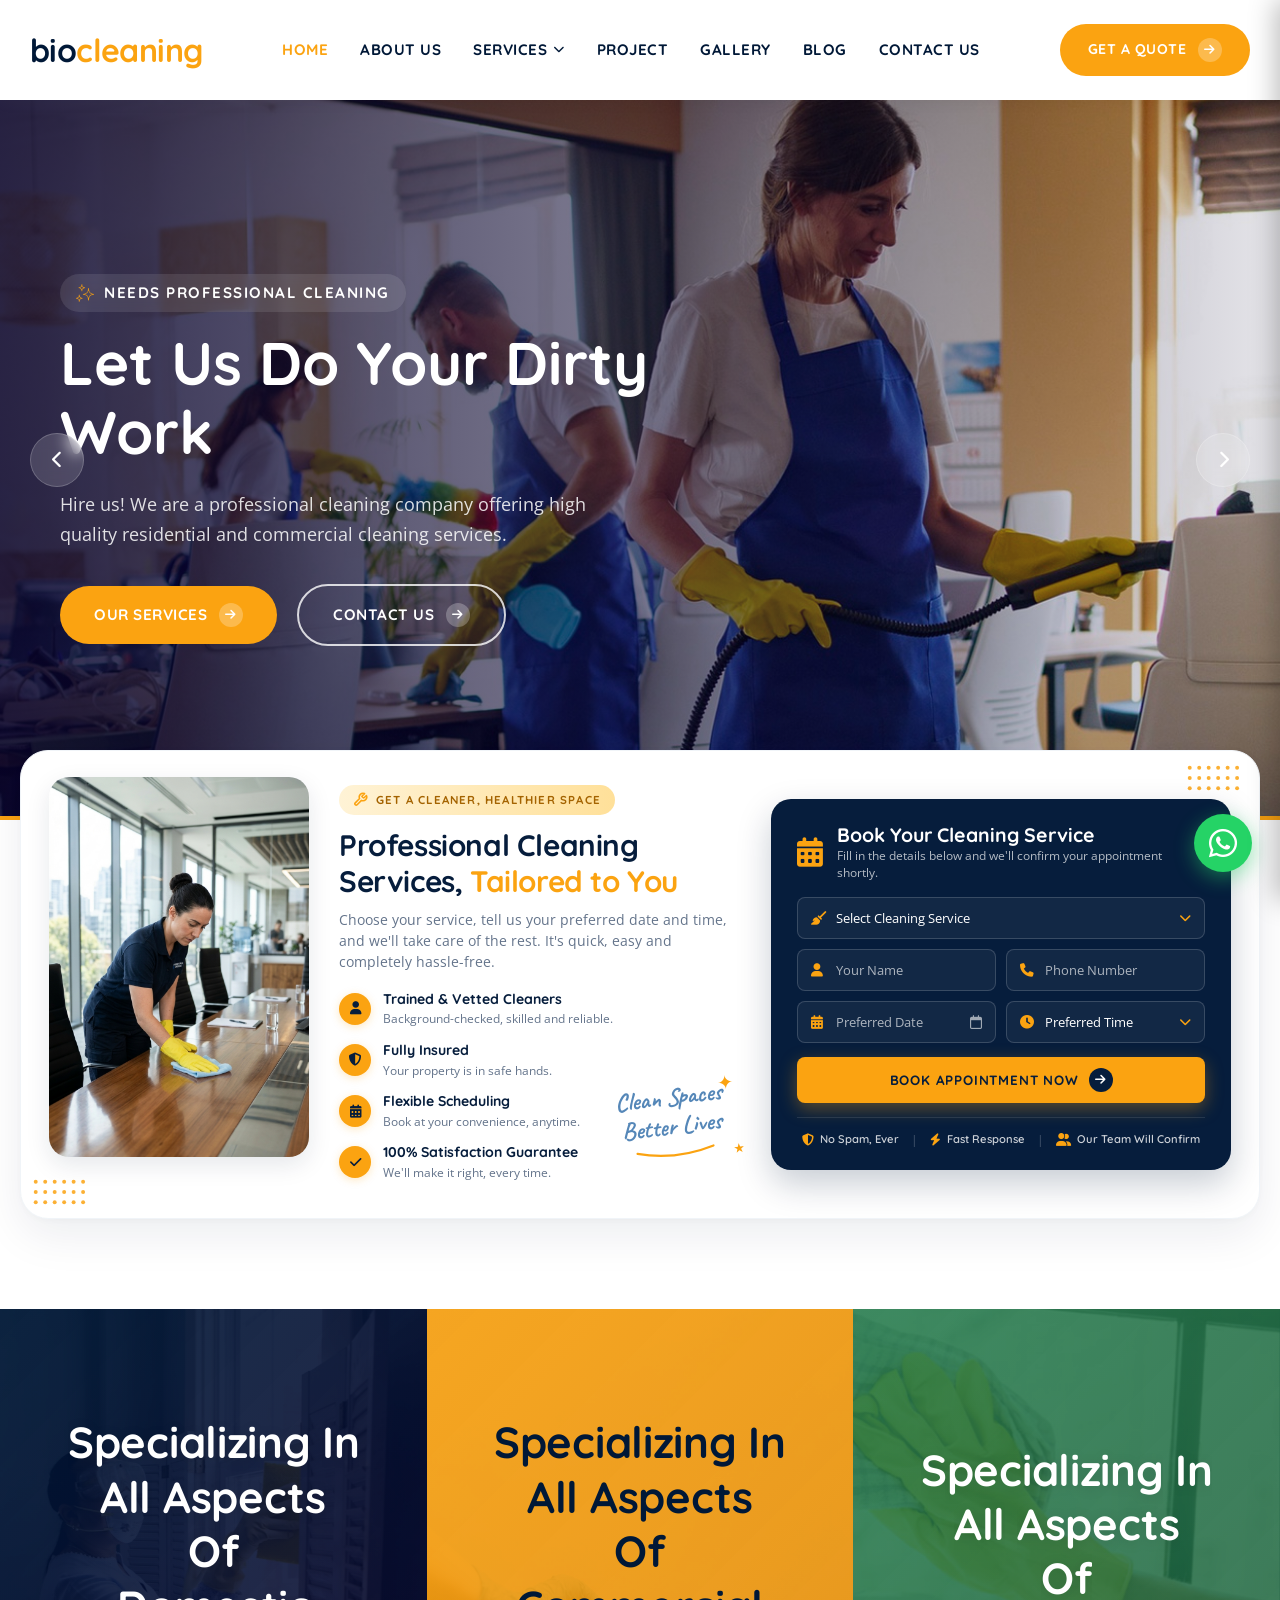
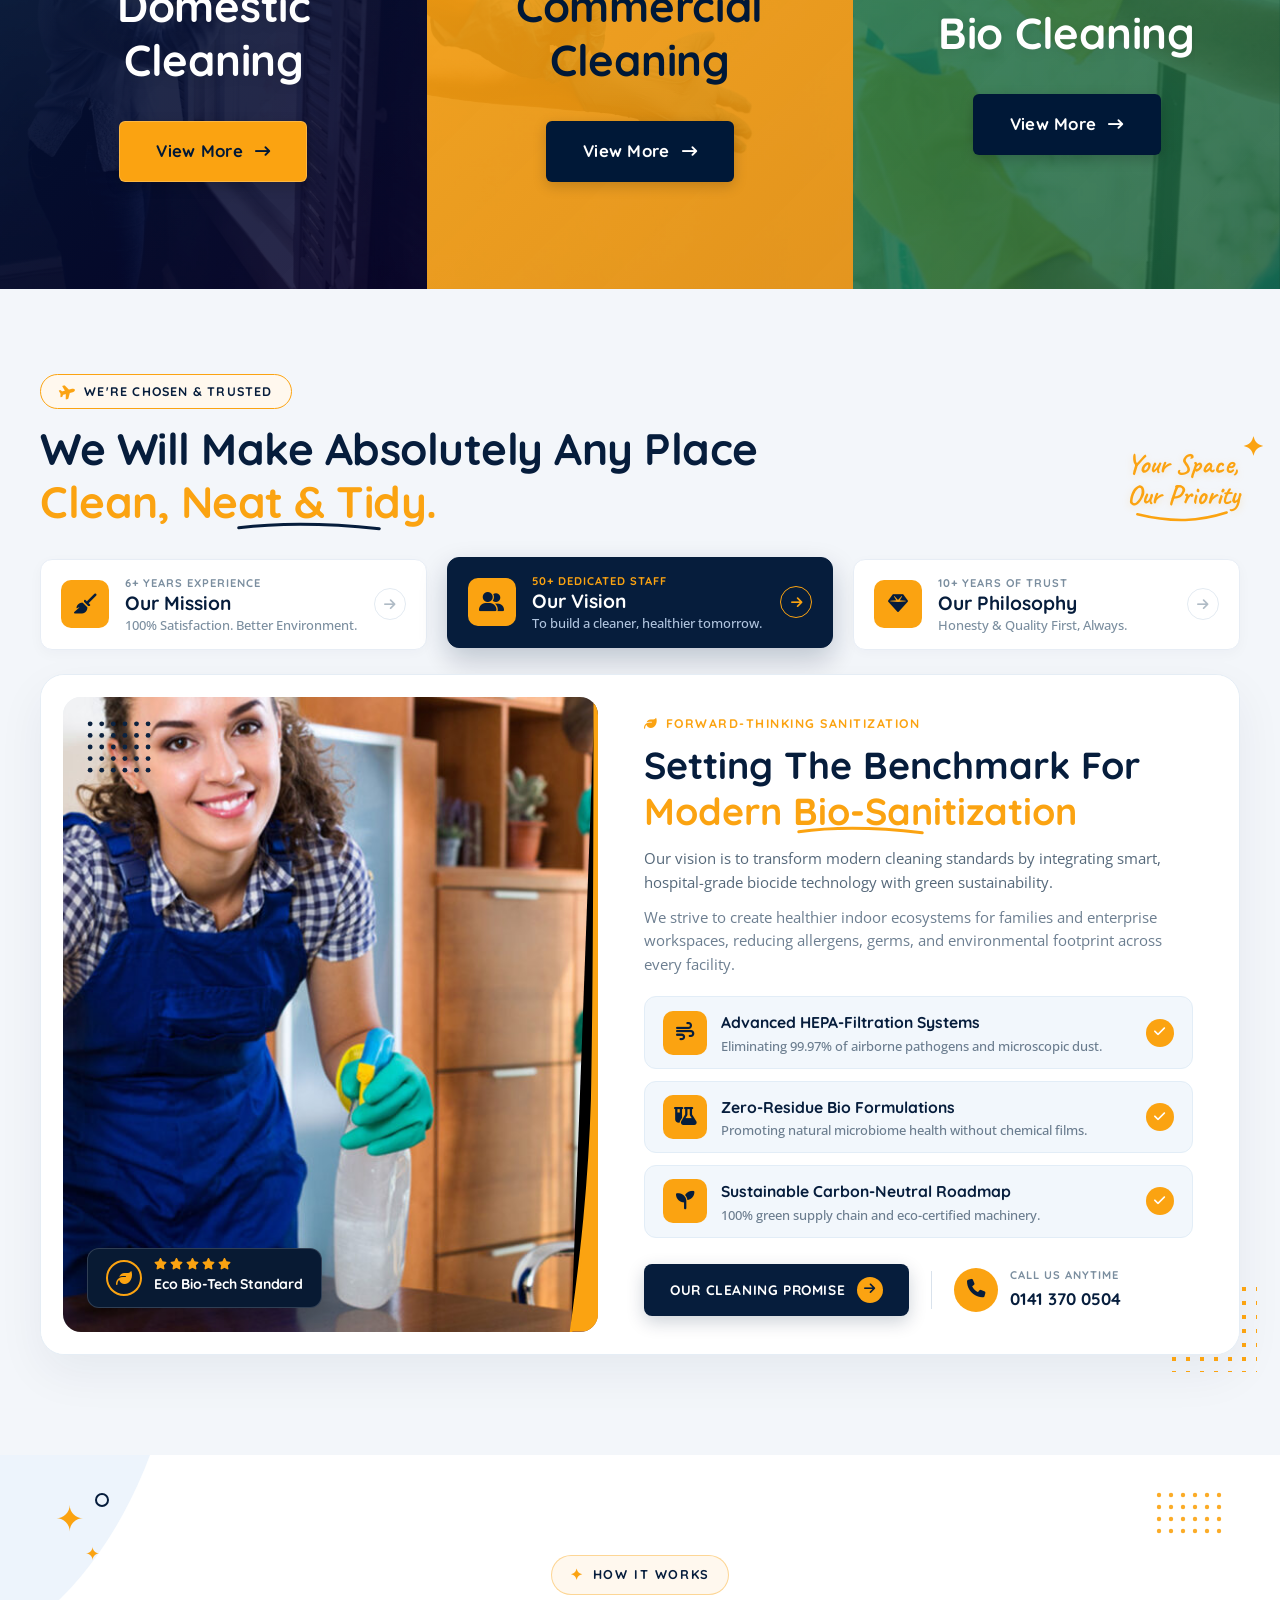
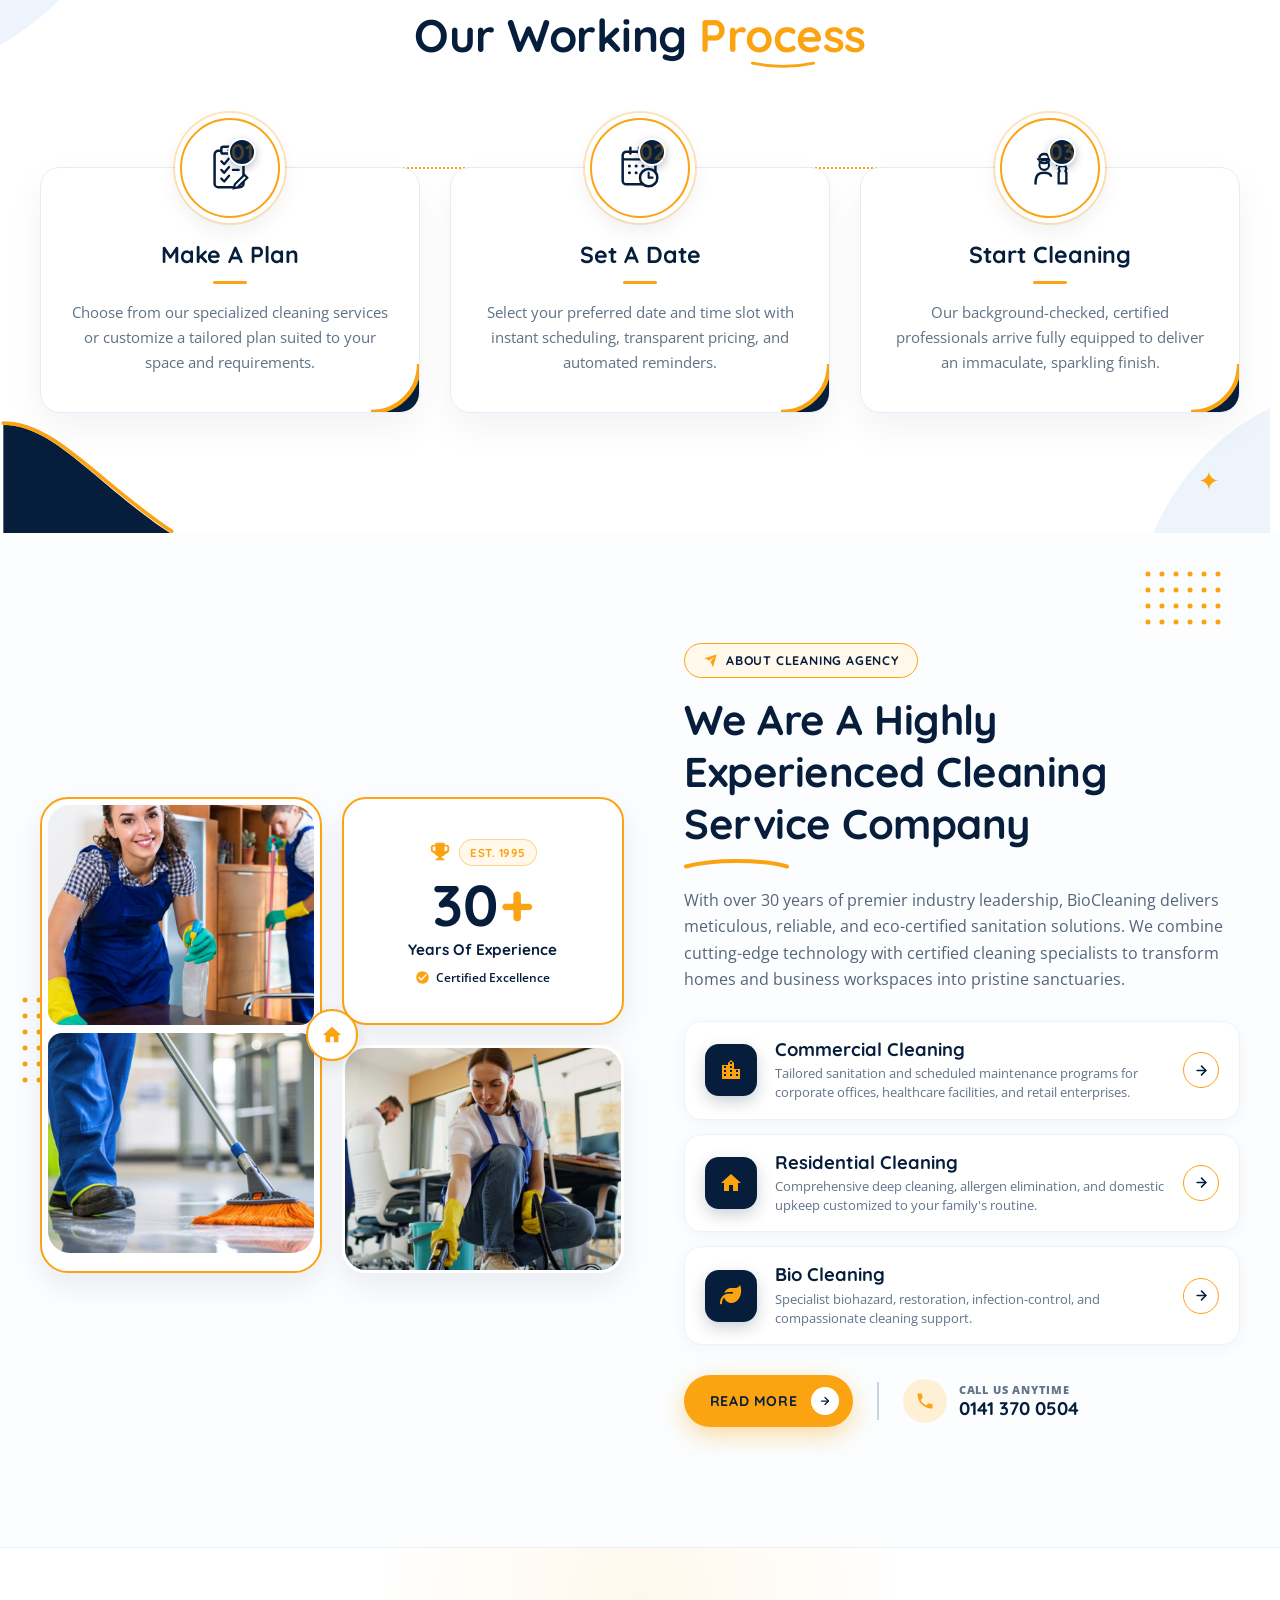
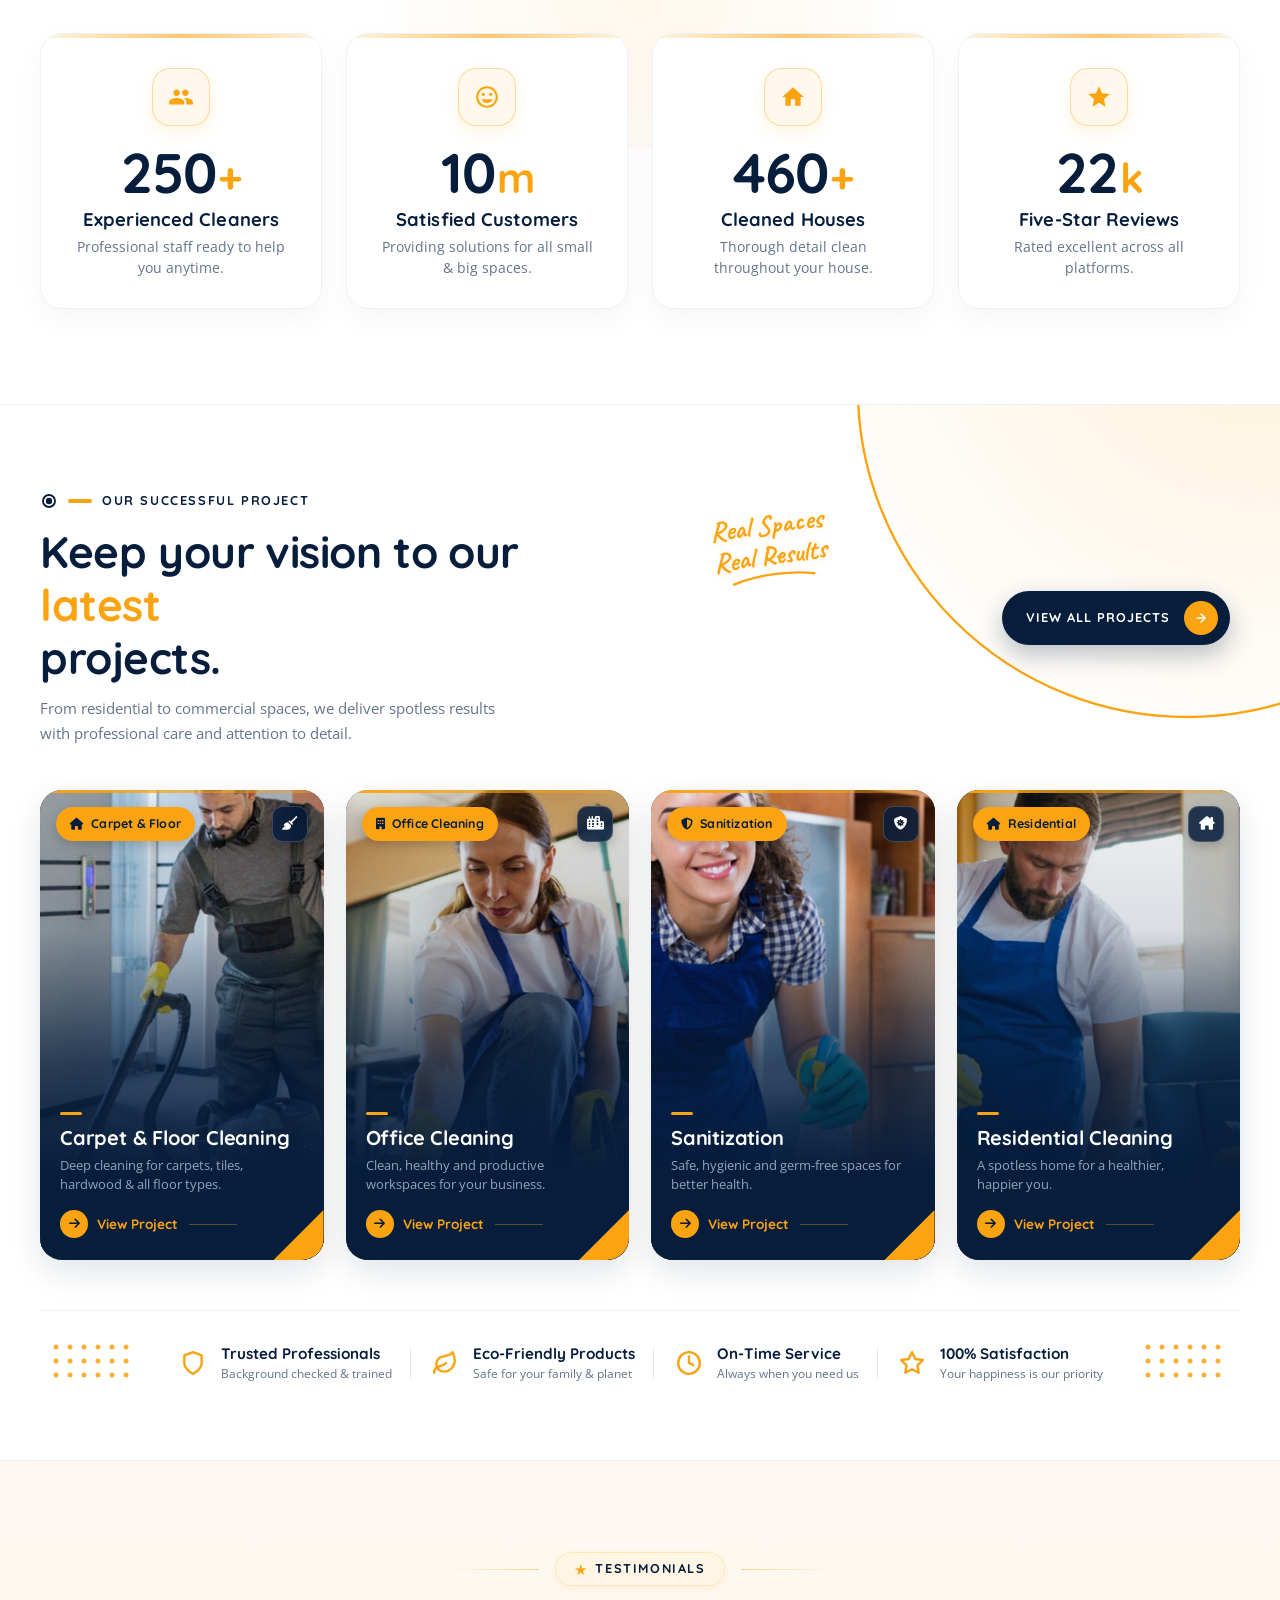
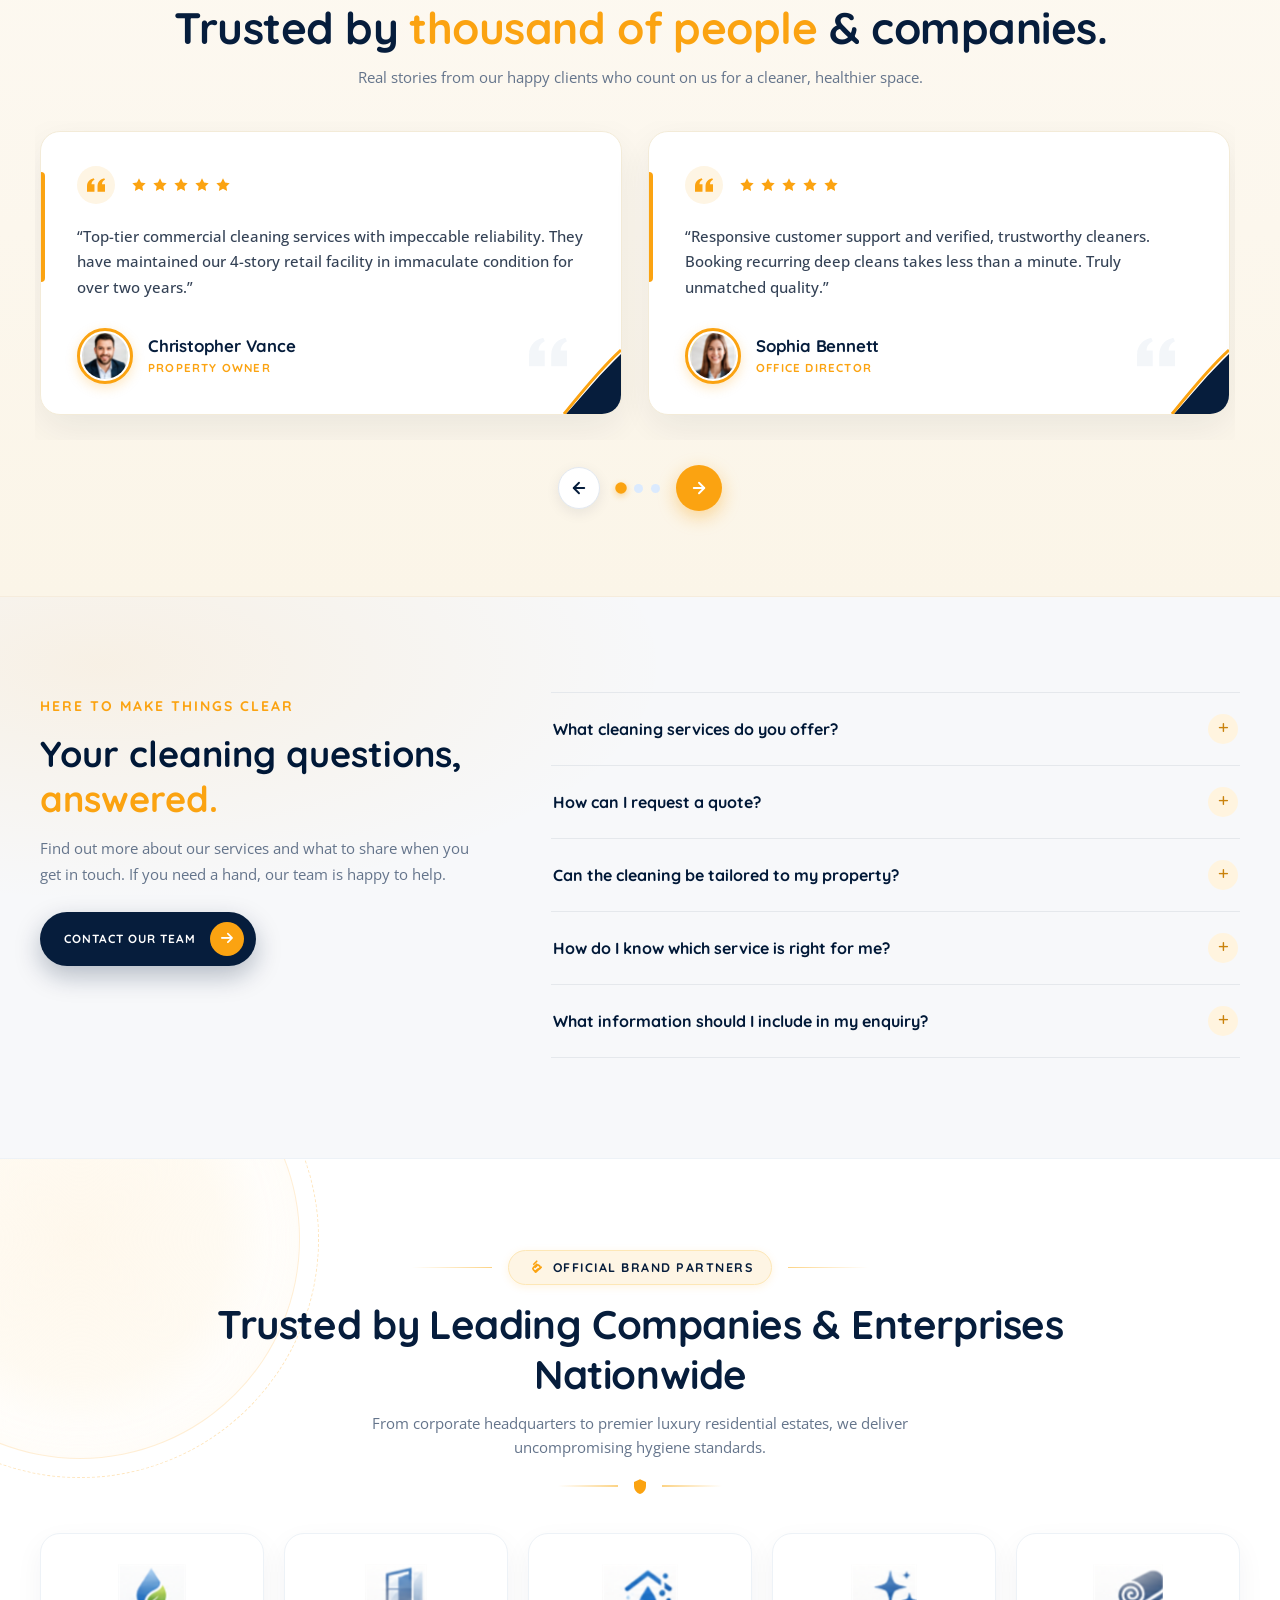
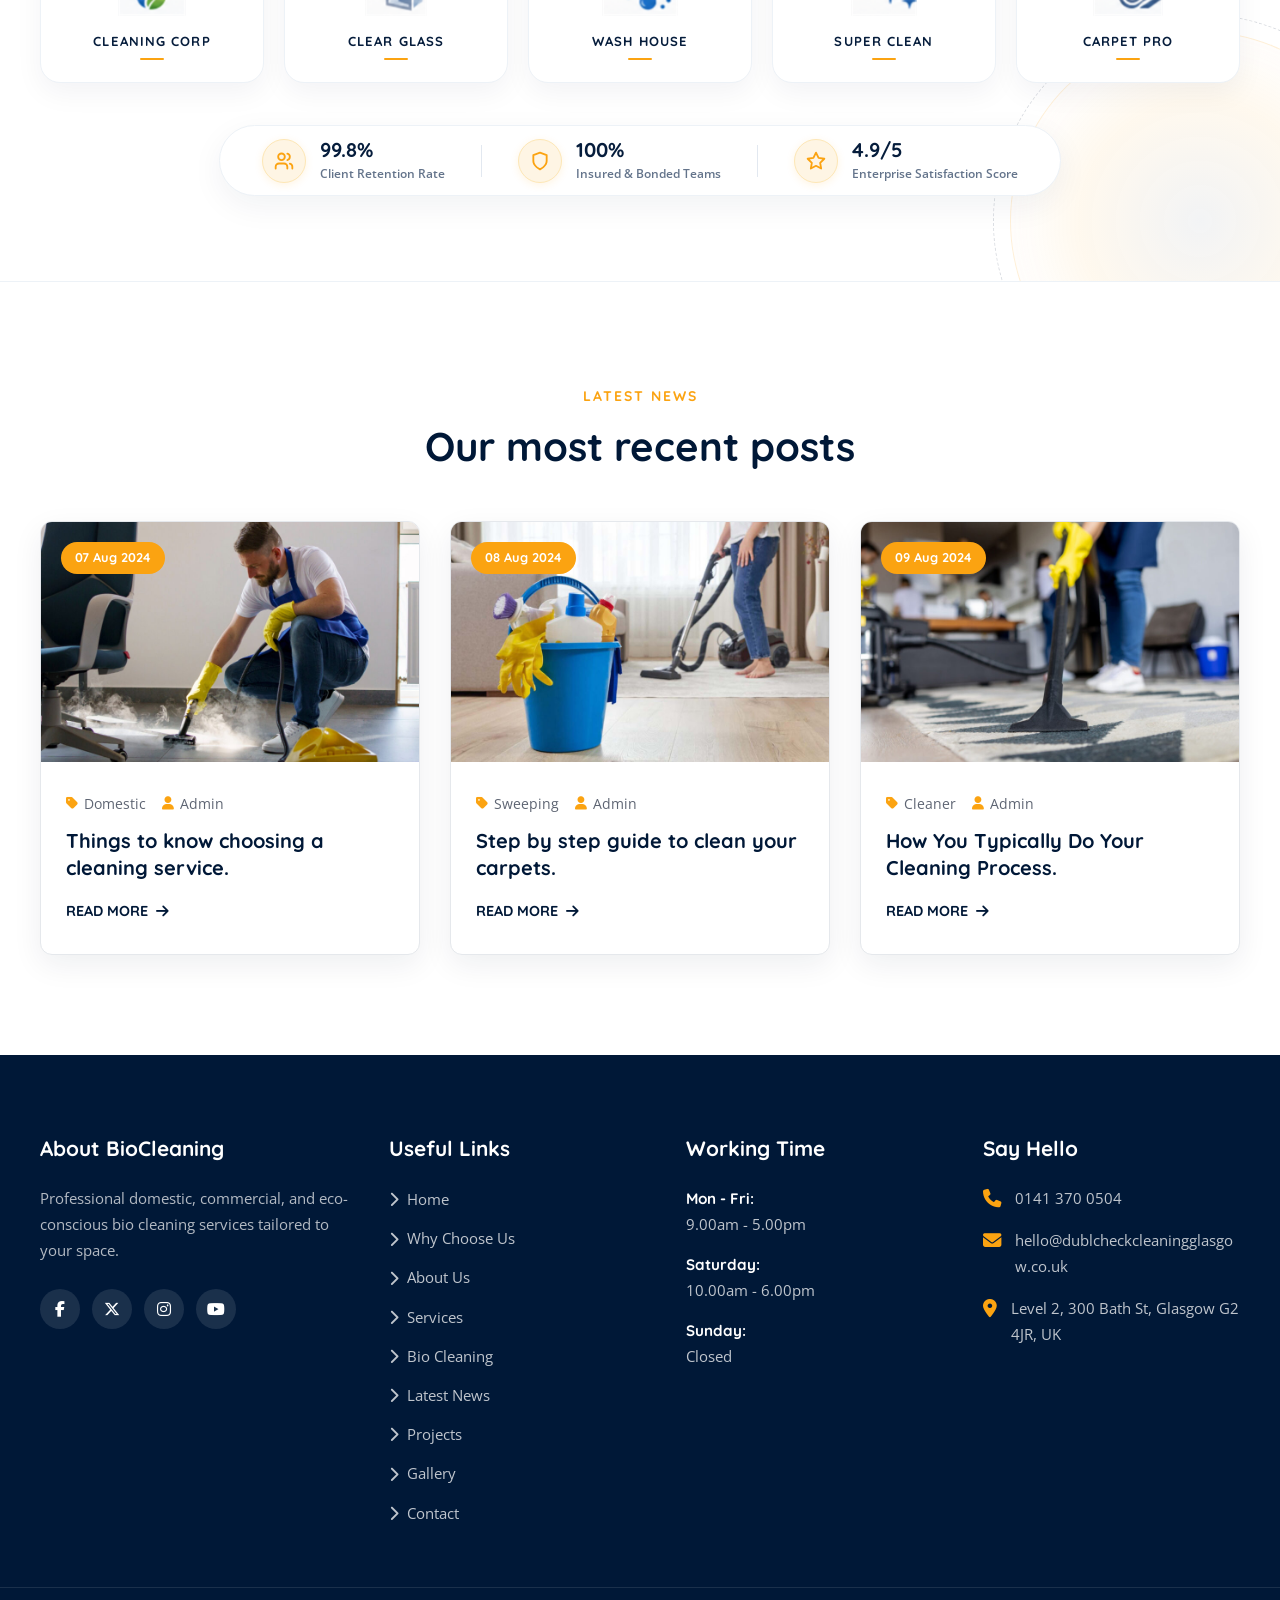
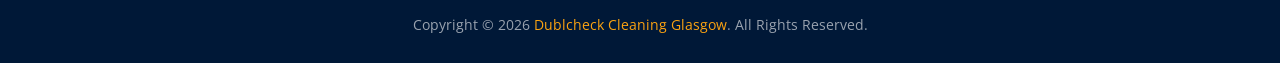
==== commit 7417a032: "added more pages" ====
--- a/index.html
+++ b/index.html
@@ -115,13 +115,16 @@
             </div>
           </li>
           <li class="nav-item">
-            <a href="#projects" class="nav-link">Project</a>
+            <a href="projects.html" class="nav-link">Project</a>
           </li>
           <li class="nav-item">
-            <a href="#blog" class="nav-link">Blog</a>
+            <a href="gallery.html" class="nav-link">Gallery</a>
           </li>
           <li class="nav-item">
-            <a href="#footer" class="nav-link">Contact Us</a>
+            <a href="blog.html" class="nav-link">Blog</a>
+          </li>
+          <li class="nav-item">
+            <a href="contact.html" class="nav-link">Contact Us</a>
           </li>
         </ul>
       </nav>
@@ -184,10 +187,11 @@
         </div>
       </li>
       <li class="mobile-nav-item"><a href="#counters">Achievements</a></li>
-      <li class="mobile-nav-item"><a href="#projects">Projects</a></li>
+      <li class="mobile-nav-item"><a href="projects.html">Projects</a></li>
+      <li class="mobile-nav-item"><a href="gallery.html">Gallery</a></li>
       <li class="mobile-nav-item"><a href="#testimonials">Testimonials</a></li>
-      <li class="mobile-nav-item"><a href="#blog">Latest News</a></li>
-      <li class="mobile-nav-item"><a href="#footer">Contact Us</a></li>
+      <li class="mobile-nav-item"><a href="blog.html">Latest News</a></li>
+      <li class="mobile-nav-item"><a href="contact.html">Contact Us</a></li>
     </ul>
     <div class="mobile-drawer-footer">
       <div class="mobile-contact-item">
@@ -225,7 +229,7 @@
                 <span>Our Services</span>
                 <span class="btn-arrow"><i class="fa-solid fa-arrow-right"></i></span>
               </a>
-              <a href="#footer" class="btn btn-outline">
+              <a href="contact.html" class="btn btn-outline">
                 <span>Contact Us</span>
                 <span class="btn-arrow"><i class="fa-solid fa-arrow-right"></i></span>
               </a>
@@ -249,7 +253,7 @@
                 <span>Our Services</span>
                 <span class="btn-arrow"><i class="fa-solid fa-arrow-right"></i></span>
               </a>
-              <a href="#footer" class="btn btn-outline">
+              <a href="contact.html" class="btn btn-outline">
                 <span>Contact Us</span>
                 <span class="btn-arrow"><i class="fa-solid fa-arrow-right"></i></span>
               </a>
@@ -273,7 +277,7 @@
                 <span>Our Services</span>
                 <span class="btn-arrow"><i class="fa-solid fa-arrow-right"></i></span>
               </a>
-              <a href="#footer" class="btn btn-outline">
+              <a href="contact.html" class="btn btn-outline">
                 <span>Contact Us</span>
                 <span class="btn-arrow"><i class="fa-solid fa-arrow-right"></i></span>
               </a>
@@ -2067,6 +2071,39 @@
     </div>
   </section>
 
+  <section id="faq" class="project-faq-section home-faq-section">
+    <div class="container project-faq-layout">
+      <div class="project-faq-intro">
+        <span class="sub-title">HERE TO MAKE THINGS CLEAR</span>
+        <h2 class="main-title">Your cleaning questions, <span class="title-highlight">answered.</span></h2>
+        <p>Find out more about our services and what to share when you get in touch. If you need a hand, our team is happy to help.</p>
+        <a href="contact.html#contact-form" class="projects-cta-btn"><span>CONTACT OUR TEAM</span><span class="cta-arrow-disc"><i class="fa-solid fa-arrow-right"></i></span></a>
+      </div>
+      <div class="project-faq-list">
+        <details class="project-faq-item">
+          <summary><span>What cleaning services do you offer?</span><i class="fa-solid fa-plus" aria-hidden="true"></i></summary>
+          <p>We offer cleaning for homes and businesses, as well as specialist bio cleaning. Visit our <a href="projects.html">projects page</a> to explore the options, or <a href="contact.html#contact-form">ask us about your needs</a>.</p>
+        </details>
+        <details class="project-faq-item">
+          <summary><span>How can I request a quote?</span><i class="fa-solid fa-plus" aria-hidden="true"></i></summary>
+          <p>Send an enquiry through our <a href="contact.html#contact-form">contact form</a>. Include the type of space, the service you’re interested in and your preferred timing so our team can follow up with you.</p>
+        </details>
+        <details class="project-faq-item">
+          <summary><span>Can the cleaning be tailored to my property?</span><i class="fa-solid fa-plus" aria-hidden="true"></i></summary>
+          <p>Let us know which areas or tasks matter most to you. We’ll discuss your priorities and the details of the service before confirming the next steps.</p>
+        </details>
+        <details class="project-faq-item">
+          <summary><span>How do I know which service is right for me?</span><i class="fa-solid fa-plus" aria-hidden="true"></i></summary>
+          <p>Tell us what kind of space you have and what you’d like help with. We can point you to the relevant <a href="domestic-cleaning.html">home cleaning</a>, <a href="commercial-cleaning.html">commercial cleaning</a> or <a href="bio-cleaning.html">bio cleaning</a> information.</p>
+        </details>
+        <details class="project-faq-item">
+          <summary><span>What information should I include in my enquiry?</span><i class="fa-solid fa-plus" aria-hidden="true"></i></summary>
+          <p>A few details about your property, the areas you’d like cleaned and your preferred dates are a helpful start. You can also mention any particular requirements or questions you have.</p>
+        </details>
+      </div>
+    </div>
+  </section>
+
   <!-- ==========================================================================
        OFFICIAL BRAND PARTNERS SECTION
        ========================================================================== -->
@@ -2304,8 +2341,10 @@
               <li><a href="about.html"><i class="fa-solid fa-chevron-right"></i> About Us</a></li>
               <li><a href="#services"><i class="fa-solid fa-chevron-right"></i> Services</a></li>
               <li><a href="bio-cleaning.html"><i class="fa-solid fa-chevron-right"></i> Bio Cleaning</a></li>
-              <li><a href="#blog"><i class="fa-solid fa-chevron-right"></i> Latest News</a></li>
-              <li><a href="#footer"><i class="fa-solid fa-chevron-right"></i> Contact</a></li>
+              <li><a href="blog.html"><i class="fa-solid fa-chevron-right"></i> Latest News</a></li>
+              <li><a href="projects.html"><i class="fa-solid fa-chevron-right"></i> Projects</a></li>
+              <li><a href="gallery.html"><i class="fa-solid fa-chevron-right"></i> Gallery</a></li>
+              <li><a href="contact.html"><i class="fa-solid fa-chevron-right"></i> Contact</a></li>
             </ul>
           </div>
 
--- a/css/style.css
+++ b/css/style.css
@@ -5112,6 +5112,102 @@
   gap: 12px;
 }
 
+.blog-page-section {
+  padding-top: 85px;
+}
+
+.blog-page-intro {
+  max-width: 650px;
+  margin: -4px auto 0;
+  color: #64748b;
+}
+
+.blog-page-section .blog-grid {
+  margin-top: 42px;
+  margin-bottom: 65px;
+}
+
+.blog-card-excerpt {
+  color: #64748b;
+  font-size: 0.9rem;
+  line-height: 1.65;
+  margin: -5px 0 18px;
+}
+
+.blog-articles-list {
+  display: flex;
+  flex-direction: column;
+  gap: 30px;
+}
+
+.blog-article-detail {
+  display: grid;
+  grid-template-columns: minmax(260px, 0.8fr) minmax(0, 1.2fr);
+  overflow: hidden;
+  border: 1px solid var(--border-color);
+  border-radius: 18px;
+  background: #fff;
+  box-shadow: var(--card-shadow);
+  scroll-margin-top: 110px;
+}
+
+.blog-article-image {
+  min-height: 100%;
+  background: #f0f2f4;
+}
+
+.blog-article-image img {
+  width: 100%;
+  height: 100%;
+  min-height: 350px;
+  object-fit: cover;
+}
+
+.blog-article-content {
+  padding: 38px 42px;
+}
+
+.blog-article-content h2 {
+  margin: 0 0 15px;
+  font-size: 1.8rem;
+}
+
+.blog-article-content h3 {
+  margin: 23px 0 8px;
+  font-size: 1.15rem;
+}
+
+.blog-article-content p {
+  color: #64748b;
+  font-size: 0.94rem;
+  line-height: 1.75;
+  margin: 0 0 13px;
+}
+
+.blog-article-cta {
+  display: inline-flex;
+  align-items: center;
+  gap: 9px;
+  margin-top: 8px;
+  color: #061d3c;
+  font-family: var(--font-heading);
+  font-size: 0.9rem;
+  font-weight: 700;
+}
+
+.blog-article-cta i {
+  color: #fba311;
+  transition: transform 0.25s ease;
+}
+
+.blog-article-cta:hover {
+  color: #fba311;
+}
+
+.blog-article-cta:hover i {
+  transform: translateX(4px);
+}
+
 /* ==========================================================================
    FOOTER SECTION
    ========================================================================== */
@@ -5130,6 +5226,14 @@
   display: grid;
   grid-template-columns: 1.2fr 1fr 1fr 1fr;
   gap: 40px;
+}
+
+.footer-col {
+  min-width: 0;
+}
+
+.contact-line a {
+  overflow-wrap: anywhere;
 }
 
 .footer-widget-title {
@@ -6101,6 +6205,907 @@
   transform: scale(1.06);
 }
 
+/* Editorial blog page */
+.page-blog .blog-editorial-hero {
+  position: relative;
+  padding: 155px 0 0;
+  overflow: hidden;
+  color: #fff;
+  background:
+    radial-gradient(circle at 8% 85%, rgba(251, 163, 17, 0.1), transparent 28%),
+    linear-gradient(125deg, #001837 0%, #061d3c 72%, #0c2b4d 100%);
+}
+
+.blog-editorial-hero-inner {
+  min-height: 490px;
+  display: grid;
+  grid-template-columns: 1fr 0.92fr;
+  align-items: center;
+  gap: 65px;
+  padding-bottom: 56px;
+}
+
+.blog-editorial-copy {
+  max-width: 560px;
+  padding: 20px 0;
+  animation: blogRiseIn 0.7s ease both;
+}
+
+.blog-editorial-kicker,
+.blog-editorial-label {
+  font-family: var(--font-heading);
+  font-size: 0.75rem;
+  font-weight: 800;
+  letter-spacing: 1.8px;
+  text-transform: uppercase;
+}
+
+.blog-editorial-kicker {
+  display: flex;
+  align-items: center;
+  gap: 11px;
+  color: #fba311;
+}
+
+.blog-editorial-kicker span {
+  display: inline-block;
+  width: 28px;
+  height: 2px;
+  background: #fba311;
+}
+
+.blog-editorial-copy h1 {
+  margin: 22px 0 18px;
+  color: #fff;
+  font-family: var(--font-heading);
+  font-size: clamp(3.2rem, 6vw, 5.25rem);
+  font-weight: 700;
+  letter-spacing: -3px;
+  line-height: 0.99;
+}
+
+.blog-editorial-copy h1 em,
+.blog-editorial-heading h2 em {
+  color: #fba311;
+  font-family: var(--font-heading);
+  font-size: 1.12em;
+  font-style: normal;
+  font-weight: 700;
+  letter-spacing: 0;
+}
+
+.blog-editorial-copy > p {
+  max-width: 450px;
+  margin: 0;
+  color: rgba(255, 255, 255, 0.72);
+  font-size: 1rem;
+  line-height: 1.8;
+}
+
+.blog-hero-link {
+  display: inline-flex;
+  align-items: center;
+  gap: 12px;
+  margin-top: 30px;
+  color: #fff;
+  font-family: var(--font-heading);
+  font-size: 0.88rem;
+  font-weight: 700;
+}
+
+.blog-hero-link i {
+  display: grid;
+  width: 34px;
+  height: 34px;
+  place-items: center;
+  border: 1px solid rgba(255, 255, 255, 0.4);
+  border-radius: 50%;
+  color: #fba311;
+  transition: transform 0.25s ease, background 0.25s ease;
+}
+
+.blog-hero-link:hover {
+  color: #fba311;
+}
+
+.blog-hero-link:hover i {
+  transform: translateY(3px);
+  background: rgba(255, 255, 255, 0.1);
+}
+
+.blog-feature-visual {
+  position: relative;
+  display: block;
+  min-height: 370px;
+  overflow: hidden;
+  border-radius: 180px 180px 18px 18px;
+  background: #d7d4ca;
+  box-shadow: 0 28px 65px rgba(0, 0, 0, 0.26);
+  animation: blogRiseIn 0.8s 0.12s ease both;
+}
+
+.blog-feature-visual::after {
+  position: absolute;
+  inset: 20% 0 0;
+  content: '';
+  background: linear-gradient(180deg, transparent 0%, rgba(0, 15, 32, 0.12) 36%, rgba(0, 15, 32, 0.86) 100%);
+}
+
+.blog-feature-visual > img {
+  position: absolute;
+  inset: 0;
+  width: 100%;
+  height: 100%;
+  object-fit: cover;
+  transition: transform 0.7s ease;
+}
+
+.blog-feature-visual:hover > img {
+  transform: scale(1.045);
+}
+
+.blog-feature-orbit {
+  position: absolute;
+  z-index: 1;
+  top: 26px;
+  right: 26px;
+  width: 50px;
+  height: 50px;
+  border: 1px solid rgba(255, 255, 255, 0.65);
+  border-radius: 50%;
+}
+
+.blog-feature-orbit::after {
+  position: absolute;
+  inset: 7px;
+  border: 1px solid #fba311;
+  border-radius: 50%;
+  content: '';
+}
+
+.blog-feature-caption {
+  position: absolute;
+  z-index: 2;
+  right: 34px;
+  bottom: 34px;
+  left: 34px;
+  display: flex;
+  flex-direction: column;
+  align-items: flex-start;
+}
+
+.blog-feature-caption small {
+  margin-bottom: 10px;
+  color: #fba311;
+  font-family: var(--font-heading);
+  font-size: 0.7rem;
+  font-weight: 800;
+  letter-spacing: 1.8px;
+}
+
+.blog-feature-caption strong {
+  color: #fff;
+  font-family: var(--font-heading);
+  font-size: clamp(1.55rem, 2.5vw, 2.15rem);
+  line-height: 1.15;
+}
+
+.blog-feature-caption > span {
+  margin-top: 15px;
+  color: rgba(255, 255, 255, 0.82);
+  font-size: 0.82rem;
+}
+
+.blog-feature-caption > span i {
+  margin-left: 5px;
+  color: #fba311;
+}
+
+.blog-feature-index {
+  position: absolute;
+  z-index: 2;
+  top: 29px;
+  left: 29px;
+  color: rgba(255, 255, 255, 0.9);
+  font-family: var(--font-heading);
+  font-size: 0.8rem;
+  font-weight: 700;
+}
+
+.blog-editorial-ticker {
+  background: #fba311;
+  color: #061d3c;
+}
+
+.blog-editorial-ticker > .container {
+  min-height: 58px;
+  display: flex;
+  align-items: center;
+  justify-content: space-between;
+  gap: 20px;
+}
+
+.blog-editorial-ticker span {
+  font-family: var(--font-heading);
+  font-size: 0.72rem;
+  font-weight: 800;
+  letter-spacing: 1.3px;
+}
+
+.blog-editorial-ticker i {
+  font-size: 0.8rem;
+}
+
+.page-blog .blog-page-section {
+  padding: 88px 0 105px;
+  background: var(--bg-light);
+}
+
+.page-blog .blog-editorial-copy h1,
+.page-blog .blog-editorial-heading h2,
+.page-blog .blog-article-content h2,
+.page-blog .blog-article-content h3,
+.page-blog .blog-sidebar-block h2 {
+  font-family: var(--font-heading);
+}
+
+.page-blog .blog-editorial-copy h1 em,
+.page-blog .blog-editorial-heading h2 em {
+  font-family: var(--font-heading);
+  font-size: inherit;
+  font-style: normal;
+  font-weight: 700;
+}
+
+.blog-editorial-heading {
+  display: flex;
+  align-items: flex-end;
+  justify-content: space-between;
+  gap: 35px;
+  margin-bottom: 42px;
+  scroll-margin-top: 115px;
+}
+
+.blog-editorial-label {
+  color: #fba311;
+  font-size: 0.69rem;
+  letter-spacing: 1.5px;
+}
+
+.blog-editorial-heading h2 {
+  margin: 10px 0 0;
+  color: #061d3c;
+  font-family: var(--font-heading);
+  font-size: 2.5rem;
+  line-height: 1.12;
+}
+
+.blog-editorial-heading h2 em {
+  color: #fba311;
+}
+
+.blog-editorial-heading > p {
+  max-width: 370px;
+  margin: 0 0 5px;
+  color: #64748b;
+  font-size: 0.94rem;
+  line-height: 1.8;
+}
+
+.blog-editorial-layout {
+  display: grid;
+  grid-template-columns: minmax(0, 1fr) 285px;
+  align-items: start;
+  gap: 34px;
+}
+
+.page-blog .blog-articles-list {
+  gap: 26px;
+}
+
+.page-blog .blog-article-detail {
+  grid-template-columns: 220px minmax(0, 1fr);
+  border: 0;
+  border-radius: 5px;
+  background: transparent;
+  box-shadow: none;
+}
+
+.page-blog .blog-article-image {
+  min-height: 100%;
+  overflow: hidden;
+  background: #e8e4da;
+}
+
+.page-blog .blog-article-image img {
+  min-height: 100%;
+  height: 100%;
+  transition: transform 0.55s ease;
+}
+
+.page-blog .blog-article-detail:hover .blog-article-image img {
+  transform: scale(1.04);
+}
+
+.page-blog .blog-article-content {
+  padding: 25px 28px 26px;
+  border-top: 1px solid #e4e0d6;
+  border-bottom: 1px solid #e4e0d6;
+}
+
+.page-blog .blog-article-content .blog-meta {
+  flex-wrap: wrap;
+  gap: 8px 18px;
+  margin-bottom: 10px;
+  color: #7a7c7b;
+  font-size: 0.76rem;
+}
+
+.page-blog .blog-article-content h2 {
+  margin-bottom: 10px;
+  color: #061d3c;
+  font-size: 1.4rem;
+  line-height: 1.28;
+}
+
+.page-blog .blog-article-content h3 {
+  margin: 18px 0 6px;
+  color: #061d3c;
+  font-size: 1rem;
+}
+
+.page-blog .blog-article-content p {
+  margin-bottom: 10px;
+  color: #626b75;
+  font-size: 0.88rem;
+  line-height: 1.7;
+}
+
+.page-blog .blog-article-cta {
+  margin-top: 5px;
+  font-size: 0.82rem;
+}
+
+.blog-editorial-sidebar {
+  position: sticky;
+  top: 115px;
+}
+
+.blog-sidebar-block {
+  padding: 25px 23px 15px;
+  border-top: 3px solid #fba311;
+  background: #fff;
+  box-shadow: 0 10px 28px rgba(0, 24, 55, 0.06);
+}
+
+.blog-sidebar-block h2 {
+  margin: 7px 0 13px;
+  color: #061d3c;
+  font-family: var(--font-heading);
+  font-size: 1.35rem;
+}
+
+.blog-sidebar-story {
+  display: grid;
+  grid-template-columns: 29px 1fr 14px;
+  align-items: center;
+  gap: 8px;
+  padding: 14px 0;
+  border-top: 1px solid #ece9e1;
+}
+
+.blog-sidebar-story > span {
+  color: #fba311;
+  font-family: var(--font-heading);
+  font-size: 0.74rem;
+  font-weight: 800;
+}
+
+.blog-sidebar-story strong {
+  color: #25364a;
+  font-family: var(--font-heading);
+  font-size: 0.82rem;
+  line-height: 1.45;
+}
+
+.blog-sidebar-story > i {
+  color: #fba311;
+  font-size: 0.72rem;
+  transition: transform 0.2s ease;
+}
+
+.blog-sidebar-story:hover strong {
+  color: #fba311;
+}
+
+.blog-sidebar-story:hover > i {
+  transform: translateX(3px);
+}
+
+.blog-sidebar-note {
+  position: relative;
+  margin-top: 20px;
+  padding: 24px 23px;
+  overflow: hidden;
+  background: #061d3c;
+  color: #fff;
+}
+
+.blog-note-spark {
+  display: grid;
+  width: 36px;
+  height: 36px;
+  place-items: center;
+  margin-bottom: 16px;
+  border-radius: 50%;
+  background: rgba(251, 163, 17, 0.15);
+  color: #fba311;
+}
+
+.blog-sidebar-note .blog-editorial-label {
+  color: #fba311;
+}
+
+.blog-sidebar-note p {
+  margin: 10px 0 15px;
+  color: rgba(255, 255, 255, 0.78);
+  font-size: 0.88rem;
+  line-height: 1.7;
+}
+
+.blog-sidebar-note > a {
+  color: #fff;
+  font-family: var(--font-heading);
+  font-size: 0.8rem;
+  font-weight: 700;
+}
+
+.blog-sidebar-note > a i {
+  margin-left: 5px;
+  color: #fba311;
+}
+
+.blog-sidebar-location {
+  display: flex;
+  align-items: center;
+  gap: 9px;
+  padding: 18px 3px;
+  color: #747b7d;
+  font-size: 0.76rem;
+}
+
+.blog-sidebar-location i {
+  color: #fba311;
+}
+
+@keyframes blogRiseIn {
+  from {
+    opacity: 0;
+    transform: translateY(16px);
+  }
+  to {
+    opacity: 1;
+    transform: translateY(0);
+  }
+}
+
+@media (prefers-reduced-motion: reduce) {
+  .blog-editorial-copy,
+  .blog-feature-visual {
+    animation: none;
+  }
+}
+
+/* Refined, light editorial treatment for the journal landing page */
+.page-blog {
+  font-family: var(--font-body);
+}
+
+.page-blog .blog-editorial-hero {
+  background:
+    radial-gradient(ellipse at 2% 5%, rgba(251, 163, 17, 0.13), transparent 34%),
+    linear-gradient(120deg, #001837 0%, #061d3c 58%, #0c2b4d 100%);
+  color: #fff;
+}
+
+.page-blog .blog-editorial-hero-inner {
+  min-height: 455px;
+  grid-template-columns: 0.88fr 1.12fr;
+  gap: 55px;
+  padding-bottom: 48px;
+}
+
+.page-blog .blog-editorial-copy {
+  max-width: 530px;
+}
+
+.page-blog .blog-editorial-kicker {
+  color: #fba311;
+}
+
+.page-blog .blog-editorial-kicker span {
+  background: #fba311;
+}
+
+.page-blog .blog-editorial-copy h1 {
+  color: #fff;
+  font-size: clamp(3.6rem, 6vw, 5.35rem);
+}
+
+.page-blog .blog-editorial-copy h1 em {
+  color: #fba311;
+}
+
+.page-blog .blog-editorial-copy > p {
+  max-width: 430px;
+  color: rgba(255, 255, 255, 0.78);
+}
+
+.page-blog .blog-hero-link {
+  color: #fff;
+}
+
+.page-blog .blog-hero-link i {
+  border-color: rgba(255, 255, 255, 0.4);
+  color: #fba311;
+}
+
+.page-blog .blog-feature-visual {
+  min-height: 390px;
+  border-radius: 22px 22px 22px 145px;
+  box-shadow: 0 25px 55px rgba(0, 24, 55, 0.2);
+}
+
+.page-blog .blog-feature-visual::after {
+  background: linear-gradient(180deg, transparent 30%, rgba(0, 15, 32, 0.12) 48%, rgba(0, 15, 32, 0.82) 100%);
+}
+
+.page-blog .blog-feature-caption {
+  right: 38px;
+  bottom: 31px;
+  left: 58px;
+}
+
+.page-blog .blog-feature-orbit {
+  top: 24px;
+  right: 25px;
+}
+
+.page-blog .blog-editorial-ticker {
+  background: #fba311;
+  color: #061d3c;
+}
+
+.page-blog .blog-editorial-ticker i {
+  color: #061d3c;
+}
+
+.page-blog .blog-editorial-heading h2 em {
+  color: #fba311;
+}
+
+.page-blog .blog-editorial-layout {
+  grid-template-columns: minmax(0, 1fr) 270px;
+  gap: 30px;
+}
+
+.page-blog .blog-articles-list {
+  display: grid;
+  grid-template-columns: repeat(3, minmax(0, 1fr));
+  align-items: stretch;
+  gap: 20px;
+}
+
+.page-blog .blog-article-detail {
+  display: flex;
+  min-width: 0;
+  flex-direction: column;
+  overflow: hidden;
+  border: 1px solid #e8e7df;
+  border-radius: 15px;
+  background: #fff;
+  box-shadow: 0 8px 26px rgba(0, 24, 55, 0.055);
+  transition: transform 0.3s ease, box-shadow 0.3s ease;
+}
+
+.page-blog .blog-article-detail:hover {
+  transform: translateY(-5px);
+  box-shadow: 0 17px 38px rgba(0, 24, 55, 0.12);
+}
+
+.page-blog .blog-article-image {
+  position: relative;
+  height: 190px;
+  min-height: 0;
+  overflow: hidden;
+}
+
+.page-blog .blog-article-image img {
+  min-height: 0;
+}
+
+.page-blog .blog-article-content {
+  display: flex;
+  flex: 1;
+  flex-direction: column;
+  align-items: flex-start;
+  padding: 21px 19px 22px;
+  border: 0;
+}
+
+.page-blog .blog-article-content .blog-meta {
+  gap: 7px 12px;
+  font-size: 0.7rem;
+}
+
+.page-blog .blog-article-content h2 {
+  font-size: 1.18rem;
+}
+
+.page-blog .blog-article-content > p {
+  margin-bottom: 16px;
+}
+
+.page-blog .blog-full-article {
+  width: 100%;
+  margin-top: auto;
+  padding-top: 12px;
+  border-top: 1px solid #eeeae1;
+}
+
+.page-blog .blog-full-article summary {
+  display: inline-flex;
+  align-items: center;
+  gap: 9px;
+  color: #061d3c;
+  font-family: var(--font-heading);
+  font-size: 0.8rem;
+  font-weight: 800;
+  cursor: pointer;
+  list-style: none;
+}
+
+.page-blog .blog-full-article summary::-webkit-details-marker {
+  display: none;
+}
+
+.page-blog .blog-full-article summary i {
+  color: #d18a15;
+  font-size: 0.72rem;
+  transition: transform 0.2s ease;
+}
+
+.page-blog .blog-full-article[open] summary i {
+  transform: rotate(90deg);
+}
+
+.page-blog .blog-full-article-body {
+  padding-top: 10px;
+}
+
+.page-blog .blog-full-article-body h3 {
+  margin-top: 16px;
+}
+
+.page-blog .blog-full-article-body > p:last-of-type {
+  margin-bottom: 12px;
+}
+
+.page-blog .blog-sidebar-block {
+  border-radius: 12px;
+}
+
+.page-blog .blog-sidebar-note {
+  border-radius: 12px;
+  background: #061d3c;
+}
+
+.page-blog .blog-sidebar-note .blog-editorial-label {
+  color: #fba311;
+}
+
+/* Gallery page */
+.gallery-page-section {
+  padding: 85px 0 100px;
+  background: #f7f8fa;
+}
+
+.gallery-intro {
+  display: flex;
+  align-items: flex-end;
+  justify-content: space-between;
+  gap: 35px;
+  margin-bottom: 36px;
+}
+
+.gallery-intro .main-title {
+  max-width: 630px;
+  margin-bottom: 0;
+}
+
+.gallery-intro > p {
+  max-width: 410px;
+  margin: 0 0 5px;
+  color: #64748b;
+  font-size: 0.94rem;
+  line-height: 1.75;
+}
+
+.gallery-filter-bar {
+  display: flex;
+  flex-wrap: wrap;
+  gap: 10px;
+  margin-bottom: 27px;
+}
+
+.gallery-filter-btn {
+  display: inline-flex;
+  align-items: center;
+  gap: 9px;
+  min-height: 42px;
+  padding: 9px 17px;
+  border: 1px solid #e1e6eb;
+  border-radius: 30px;
+  background: #fff;
+  color: #001837;
+  font-family: var(--font-heading);
+  font-size: 0.84rem;
+  font-weight: 700;
+  cursor: pointer;
+  transition: var(--transition);
+}
+
+.gallery-filter-btn span {
+  color: #7b8490;
+  font-size: 0.72rem;
+}
+
+.gallery-filter-btn:hover,
+.gallery-filter-btn.is-active {
+  border-color: #001837;
+  background: #001837;
+  color: #fff;
+}
+
+.gallery-filter-btn.is-active span {
+  color: #fba311;
+}
+
+.gallery-grid {
+  display: grid;
+  grid-template-columns: repeat(4, minmax(0, 1fr));
+  grid-auto-rows: 190px;
+  grid-auto-flow: dense;
+  gap: 16px;
+}
+
+.gallery-item {
+  position: relative;
+  min-width: 0;
+  overflow: hidden;
+  border-radius: 14px;
+  background: #dbe1e6;
+  box-shadow: 0 8px 24px rgba(0, 24, 55, 0.1);
+  isolation: isolate;
+}
+
+.gallery-item-tall {
+  grid-row: span 2;
+}
+
+.gallery-item-wide {
+  grid-column: span 2;
+}
+
+.gallery-item[hidden] {
+  display: none;
+}
+
+.gallery-item::after {
+  position: absolute;
+  z-index: 1;
+  inset: 30% 0 0;
+  content: '';
+  background: linear-gradient(180deg, transparent 0%, rgba(0, 24, 55, 0.78) 100%);
+  transition: opacity 0.3s ease;
+}
+
+.gallery-item img {
+  position: absolute;
+  inset: 0;
+  width: 100%;
+  height: 100%;
+  object-fit: cover;
+  transition: transform 0.65s cubic-bezier(0.25, 0.46, 0.45, 0.94);
+}
+
+.gallery-item:hover img {
+  transform: scale(1.065);
+}
+
+.gallery-item-overlay {
+  position: absolute;
+  z-index: 2;
+  right: 20px;
+  bottom: 18px;
+  left: 20px;
+  display: flex;
+  flex-direction: column;
+  align-items: flex-start;
+  color: #fff;
+  transform: translateY(5px);
+  transition: transform 0.3s ease;
+}
+
+.gallery-item:hover .gallery-item-overlay {
+  transform: translateY(0);
+}
+
+.gallery-item-number {
+  margin-bottom: 6px;
+  color: #fba311;
+  font-family: var(--font-heading);
+  font-size: 0.67rem;
+  font-weight: 800;
+  letter-spacing: 1.5px;
+}
+
+.gallery-item-overlay strong {
+  font-family: var(--font-heading);
+  font-size: 1.05rem;
+  font-weight: 700;
+  line-height: 1.3;
+}
+
+.gallery-item-overlay > span:last-child {
+  margin-top: 6px;
+  color: rgba(255, 255, 255, 0.8);
+  font-size: 0.75rem;
+}
+
+.gallery-item-overlay > span:last-child i {
+  margin-left: 4px;
+  color: #fba311;
+  transition: transform 0.2s ease;
+}
+
+.gallery-item:hover .gallery-item-overlay > span:last-child i {
+  transform: translateX(3px);
+}
+
+.gallery-bottom-cta {
+  display: flex;
+  align-items: center;
+  justify-content: space-between;
+  gap: 24px;
+  margin-top: 50px;
+  padding: 30px 34px;
+  border-radius: 18px;
+  background: #fff;
+  box-shadow: var(--card-shadow);
+}
+
+.gallery-bottom-cta .sub-title {
+  margin-bottom: 5px;
+}
+
+.gallery-bottom-cta h2 {
+  color: #001837;
+  font-size: 1.65rem;
+}
+
+.gallery-bottom-cta .title-highlight {
+  color: #fba311;
+}
+
+@media (prefers-reduced-motion: reduce) {
+  .gallery-item img,
+  .gallery-item-overlay,
+  .gallery-filter-btn {
+    transition: none;
+  }
+}
+
 .service-card-num {
   font-family: var(--font-heading);
   font-size: 1.4rem;
@@ -6179,3 +7184,758 @@
   transform: translateX(5px);
 }
 
+/* ==========================================================================
+   PROJECTS AND CONTACT PAGES
+   ========================================================================== */
+.projects-page-section {
+  padding-top: 85px;
+}
+
+.projects-page-section .projects-header-wrap {
+  margin-bottom: 42px;
+}
+
+.projects-page-note {
+  display: flex;
+  align-items: center;
+  justify-content: center;
+  gap: 12px;
+  padding: 22px 26px;
+  background: #f7f8fa;
+  border: 1px solid #edf0f3;
+  border-radius: 14px;
+  position: relative;
+  z-index: 1;
+}
+
+.projects-page-note p {
+  color: #64748b;
+  font-size: 0.95rem;
+  margin: 0;
+}
+
+.projects-page-note a {
+  color: #061d3c;
+  font-weight: 700;
+  text-decoration: underline;
+  text-decoration-color: #fba311;
+  text-underline-offset: 3px;
+}
+
+.projects-note-icon {
+  color: #fba311;
+}
+
+.project-process-section {
+  padding: 88px 0 94px;
+  background: #f7f8fa;
+}
+
+.project-process-heading {
+  display: flex;
+  align-items: flex-end;
+  justify-content: space-between;
+  gap: 35px;
+  margin-bottom: 38px;
+}
+
+.project-process-heading .main-title {
+  max-width: 610px;
+  margin-bottom: 0;
+}
+
+.project-process-heading .title-highlight,
+.project-faq-intro .title-highlight {
+  color: #fba311;
+}
+
+.project-process-heading > p {
+  max-width: 405px;
+  margin: 0 0 4px;
+  color: #64748b;
+  font-size: 0.94rem;
+  line-height: 1.75;
+}
+
+.project-process-grid {
+  display: grid;
+  grid-template-columns: repeat(3, minmax(0, 1fr));
+  gap: 20px;
+}
+
+.project-process-card {
+  position: relative;
+  min-height: 225px;
+  padding: 26px 26px 24px;
+  overflow: hidden;
+  border: 1px solid #e6eaf0;
+  border-radius: 16px;
+  background: #fff;
+  box-shadow: 0 8px 26px rgba(0, 24, 55, 0.05);
+  transition: transform 0.3s ease, box-shadow 0.3s ease;
+}
+
+.project-process-card:hover {
+  transform: translateY(-5px);
+  box-shadow: 0 16px 34px rgba(0, 24, 55, 0.1);
+}
+
+.project-process-number {
+  position: absolute;
+  top: 19px;
+  right: 22px;
+  color: rgba(0, 24, 55, 0.09);
+  font-family: var(--font-heading);
+  font-size: 2rem;
+  font-weight: 800;
+}
+
+.project-process-icon {
+  display: grid;
+  width: 49px;
+  height: 49px;
+  margin-bottom: 20px;
+  place-items: center;
+  border-radius: 14px;
+  background: #fff4df;
+  color: #d78a0a;
+  font-size: 1.15rem;
+}
+
+.project-process-card h3 {
+  margin-bottom: 9px;
+  color: #001837;
+  font-family: var(--font-heading);
+  font-size: 1.12rem;
+}
+
+.project-process-card p {
+  max-width: 330px;
+  margin: 0;
+  color: #64748b;
+  font-size: 0.88rem;
+  line-height: 1.7;
+}
+
+.project-faq-section {
+  padding: 95px 0 100px;
+  background: #fff;
+}
+
+.home-faq-section {
+  background:
+    radial-gradient(ellipse at 8% 12%, rgba(251, 163, 17, 0.09), transparent 34%),
+    #f7f8fa;
+}
+
+.project-faq-layout {
+  display: grid;
+  grid-template-columns: minmax(260px, 0.78fr) minmax(0, 1.22fr);
+  align-items: start;
+  gap: 70px;
+}
+
+.project-faq-intro {
+  position: sticky;
+  top: 115px;
+}
+
+.project-faq-intro .main-title {
+  margin-bottom: 14px;
+  font-size: 2.25rem;
+}
+
+.project-faq-intro > p {
+  margin-bottom: 24px;
+  color: #64748b;
+  font-size: 0.94rem;
+  line-height: 1.75;
+}
+
+.project-faq-intro .projects-cta-btn {
+  font-size: 0.74rem;
+}
+
+.project-faq-list {
+  border-top: 1px solid #e5e8ec;
+}
+
+.project-faq-item {
+  border-bottom: 1px solid #e5e8ec;
+}
+
+.project-faq-item summary {
+  display: flex;
+  align-items: center;
+  justify-content: space-between;
+  gap: 20px;
+  padding: 21px 2px;
+  color: #001837;
+  font-family: var(--font-heading);
+  font-size: 1rem;
+  font-weight: 700;
+  line-height: 1.45;
+  cursor: pointer;
+  list-style: none;
+}
+
+.project-faq-item summary::-webkit-details-marker {
+  display: none;
+}
+
+.project-faq-item summary i {
+  display: grid;
+  width: 30px;
+  height: 30px;
+  flex: 0 0 30px;
+  place-items: center;
+  border-radius: 50%;
+  background: #fff4df;
+  color: #c9820c;
+  font-size: 0.72rem;
+  transition: transform 0.2s ease, background 0.2s ease;
+}
+
+.project-faq-item[open] summary i {
+  transform: rotate(45deg);
+  background: #001837;
+  color: #fba311;
+}
+
+.project-faq-item > p {
+  max-width: 650px;
+  margin: -5px 45px 21px 2px;
+  color: #64748b;
+  font-size: 0.9rem;
+  line-height: 1.75;
+}
+
+.project-faq-item > p a {
+  color: #001837;
+  font-weight: 700;
+  text-decoration: underline;
+  text-decoration-color: #fba311;
+  text-underline-offset: 3px;
+}
+
+.project-bottom-cta {
+  padding: 48px 0;
+  background: #001837;
+}
+
+.project-bottom-cta-inner {
+  display: flex;
+  align-items: center;
+  justify-content: space-between;
+  gap: 30px;
+}
+
+.project-bottom-cta-kicker {
+  display: inline-flex;
+  align-items: center;
+  gap: 8px;
+  margin-bottom: 9px;
+  color: #fba311;
+  font-family: var(--font-heading);
+  font-size: 0.72rem;
+  font-weight: 800;
+  letter-spacing: 1px;
+}
+
+.project-bottom-cta h2 {
+  margin-bottom: 7px;
+  color: #fff;
+  font-family: var(--font-heading);
+  font-size: 1.85rem;
+}
+
+.project-bottom-cta h2 .title-highlight {
+  color: #fba311;
+}
+
+.project-bottom-cta p {
+  margin: 0;
+  color: rgba(255, 255, 255, 0.72);
+  font-size: 0.9rem;
+}
+
+@media (prefers-reduced-motion: reduce) {
+  .project-process-card,
+  .project-faq-item summary i {
+    transition: none;
+  }
+}
+
+.contact-page-section {
+  padding: 88px 0 92px;
+  background:
+    radial-gradient(ellipse at 4% 12%, rgba(251, 163, 17, 0.1), transparent 30%),
+    radial-gradient(ellipse at 98% 66%, rgba(0, 24, 55, 0.045), transparent 32%),
+    #f7f8fa;
+  position: relative;
+  overflow: hidden;
+}
+
+.contact-intro {
+  max-width: 760px;
+  margin: 0 auto 42px;
+}
+
+.contact-intro .main-title {
+  margin-bottom: 13px;
+}
+
+.contact-intro .title-highlight,
+.contact-services-heading .title-highlight {
+  color: #fba311;
+}
+
+.contact-intro > p {
+  max-width: 590px;
+  margin: 0 auto;
+  color: #64748b;
+}
+
+.contact-intro-points {
+  display: flex;
+  flex-wrap: wrap;
+  justify-content: center;
+  gap: 10px 24px;
+  margin-top: 21px;
+}
+
+.contact-intro-points span {
+  display: inline-flex;
+  align-items: center;
+  gap: 8px;
+  color: #526174;
+  font-size: 0.8rem;
+  font-weight: 600;
+}
+
+.contact-intro-points i {
+  color: #d78a0a;
+  font-size: 0.82rem;
+}
+
+.contact-page-grid {
+  display: grid;
+  grid-template-columns: minmax(0, 0.85fr) minmax(0, 1.15fr);
+  gap: 28px;
+  align-items: stretch;
+}
+
+.contact-details-panel,
+.contact-form-panel {
+  position: relative;
+  border-radius: 22px;
+  box-shadow: 0 14px 40px rgba(0, 24, 55, 0.08);
+}
+
+.contact-details-panel {
+  isolation: isolate;
+  overflow: hidden;
+  padding: 42px 36px;
+  background: linear-gradient(145deg, #08294f 0%, #001837 67%, #06142a 100%);
+  color: #fff;
+  display: flex;
+  flex-direction: column;
+}
+
+.contact-details-panel::before {
+  position: absolute;
+  z-index: -1;
+  top: -76px;
+  right: -85px;
+  width: 235px;
+  height: 235px;
+  border: 1px solid rgba(251, 163, 17, 0.28);
+  border-radius: 50%;
+  box-shadow: 0 0 0 24px rgba(251, 163, 17, 0.035), 0 0 0 50px rgba(251, 163, 17, 0.025);
+  content: "";
+}
+
+.contact-panel-kicker {
+  display: inline-block;
+  color: #fba311;
+  font-family: var(--font-heading);
+  font-size: 0.78rem;
+  font-weight: 800;
+  letter-spacing: 1.6px;
+}
+
+.contact-details-heading h3,
+.contact-form-heading h3 {
+  font-family: var(--font-heading);
+  font-size: 1.75rem;
+  line-height: 1.3;
+  margin: 9px 0 10px;
+}
+
+.contact-details-heading h3 {
+  color: #fff;
+}
+
+.contact-details-heading p {
+  color: rgba(255, 255, 255, 0.72);
+  font-size: 0.92rem;
+  margin-bottom: 25px;
+}
+
+.contact-detail-card {
+  min-width: 0;
+  display: flex;
+  align-items: center;
+  gap: 14px;
+  padding: 17px 0;
+  border-top: 1px solid rgba(255, 255, 255, 0.12);
+  transition: padding 0.25s ease, color 0.25s ease;
+}
+
+.contact-detail-card:hover {
+  padding-right: 5px;
+  padding-left: 5px;
+}
+
+.contact-detail-icon {
+  width: 44px;
+  height: 44px;
+  flex: 0 0 44px;
+  display: grid;
+  place-items: center;
+  border-radius: 13px;
+  color: #061d3c;
+  background: #fba311;
+}
+
+.contact-detail-copy {
+  flex: 1;
+  min-width: 0;
+}
+
+.contact-detail-copy small {
+  display: block;
+  color: rgba(255, 255, 255, 0.6);
+  font-family: var(--font-heading);
+  font-size: 0.68rem;
+  font-weight: 800;
+  letter-spacing: 1px;
+  margin-bottom: 3px;
+}
+
+.contact-detail-copy strong {
+  display: block;
+  color: #fff;
+  font-size: 0.91rem;
+  font-weight: 600;
+  line-height: 1.55;
+  overflow-wrap: anywhere;
+}
+
+.contact-detail-arrow {
+  color: #fba311;
+  font-size: 0.8rem;
+  transition: transform 0.25s ease;
+}
+
+.contact-detail-card:hover .contact-detail-arrow {
+  transform: translateX(4px);
+}
+
+.contact-hours-note {
+  display: flex;
+  align-items: flex-start;
+  gap: 12px;
+  margin-top: auto;
+  padding-top: 23px;
+  color: rgba(255, 255, 255, 0.72);
+  font-size: 0.86rem;
+}
+
+.contact-hours-note > i {
+  color: #fba311;
+  margin-top: 4px;
+}
+
+.contact-hours-note strong {
+  color: #fff;
+}
+
+.contact-form-panel {
+  padding: 42px;
+  border: 1px solid rgba(226, 232, 240, 0.8);
+  background: #fff;
+}
+
+.contact-form-heading {
+  margin-bottom: 25px;
+  padding-bottom: 20px;
+  border-bottom: 1px solid #eef1f4;
+}
+
+.contact-form-heading h3 {
+  color: #061d3c;
+}
+
+.contact-form-heading p {
+  color: #64748b;
+  font-size: 0.91rem;
+  margin: 0;
+}
+
+.contact-form {
+  display: flex;
+  flex-direction: column;
+  gap: 17px;
+}
+
+.contact-form-row {
+  display: grid;
+  grid-template-columns: repeat(2, minmax(0, 1fr));
+  gap: 16px;
+}
+
+.contact-field {
+  display: flex;
+  flex-direction: column;
+  gap: 7px;
+}
+
+.contact-field label {
+  color: #061d3c;
+  font-family: var(--font-heading);
+  font-size: 0.86rem;
+  font-weight: 700;
+}
+
+.contact-field label span {
+  color: #d97706;
+}
+
+.contact-field input,
+.contact-field select,
+.contact-field textarea {
+  width: 100%;
+  min-height: 49px;
+  padding: 12px 14px;
+  border: 1px solid #e2e8f0;
+  border-radius: 9px;
+  background: #fbfcfd;
+  color: #334155;
+  font-family: var(--font-body);
+  font-size: 0.88rem;
+  transition: border-color 0.2s ease, box-shadow 0.2s ease;
+}
+
+.contact-field textarea {
+  min-height: 130px;
+  resize: vertical;
+}
+
+.contact-field input:focus,
+.contact-field select:focus,
+.contact-field textarea:focus {
+  border-color: #fba311;
+  box-shadow: 0 0 0 3px rgba(251, 163, 17, 0.14);
+}
+
+.contact-submit-btn {
+  align-self: flex-start;
+  margin-top: 2px;
+}
+
+.contact-form-status {
+  display: none;
+  margin: -4px 0 0;
+  color: #166534;
+  font-size: 0.88rem;
+  font-weight: 600;
+}
+
+.contact-form-status.is-visible {
+  display: block;
+}
+
+.contact-form-privacy {
+  margin: -4px 0 0;
+  color: #718096;
+  font-size: 0.77rem;
+}
+
+.contact-form-privacy i {
+  color: #fba311;
+  margin-right: 5px;
+}
+
+.contact-services-section {
+  padding: 82px 0 86px;
+  background: #fff;
+}
+
+.contact-services-heading {
+  display: flex;
+  align-items: flex-end;
+  justify-content: space-between;
+  gap: 35px;
+  margin-bottom: 30px;
+}
+
+.contact-services-heading .main-title {
+  max-width: 620px;
+  margin: 0;
+  font-size: 2.2rem;
+}
+
+.contact-services-heading > p {
+  max-width: 400px;
+  margin: 0 0 4px;
+  color: #64748b;
+  font-size: 0.9rem;
+  line-height: 1.7;
+}
+
+.contact-services-grid {
+  display: grid;
+  grid-template-columns: repeat(3, minmax(0, 1fr));
+  gap: 17px;
+}
+
+.contact-service-card {
+  display: flex;
+  min-width: 0;
+  align-items: center;
+  gap: 14px;
+  padding: 22px 19px;
+  border: 1px solid #e7ebf0;
+  border-radius: 16px;
+  background: #fff;
+  box-shadow: 0 8px 26px rgba(0, 24, 55, 0.045);
+  transition: transform 0.25s ease, border-color 0.25s ease, box-shadow 0.25s ease;
+}
+
+.contact-service-card:hover {
+  transform: translateY(-4px);
+  border-color: rgba(251, 163, 17, 0.65);
+  box-shadow: 0 15px 32px rgba(0, 24, 55, 0.09);
+}
+
+.contact-service-icon {
+  display: grid;
+  width: 48px;
+  height: 48px;
+  flex: 0 0 48px;
+  place-items: center;
+  border-radius: 14px;
+  background: #fff4df;
+  color: #bf7700;
+  font-size: 1.05rem;
+}
+
+.contact-service-copy {
+  display: flex;
+  min-width: 0;
+  flex: 1;
+  flex-direction: column;
+  gap: 4px;
+}
+
+.contact-service-copy strong {
+  color: #001837;
+  font-family: var(--font-heading);
+  font-size: 0.97rem;
+  font-weight: 800;
+}
+
+.contact-service-copy small {
+  color: #64748b;
+  font-size: 0.77rem;
+  line-height: 1.5;
+}
+
+.contact-service-arrow {
+  display: grid;
+  width: 31px;
+  height: 31px;
+  flex: 0 0 31px;
+  place-items: center;
+  border-radius: 50%;
+  background: #001837;
+  color: #fba311;
+  font-size: 0.72rem;
+  transition: transform 0.25s ease;
+}
+
+.contact-service-card:hover .contact-service-arrow {
+  transform: translateX(3px);
+}
+
+.contact-quick-cta {
+  display: flex;
+  align-items: center;
+  gap: 17px;
+  margin-top: 29px;
+  padding: 22px 26px;
+  border-radius: 17px;
+  background: #001837;
+  color: #fff;
+}
+
+.contact-quick-cta-icon {
+  display: grid;
+  width: 46px;
+  height: 46px;
+  flex: 0 0 46px;
+  place-items: center;
+  border-radius: 14px;
+  background: #fba311;
+  color: #001837;
+  font-size: 1.05rem;
+}
+
+.contact-quick-cta-copy {
+  display: flex;
+  flex: 1;
+  flex-direction: column;
+  gap: 3px;
+}
+
+.contact-quick-cta-copy strong {
+  color: #fff;
+  font-family: var(--font-heading);
+  font-size: 1rem;
+}
+
+.contact-quick-cta-copy span {
+  color: rgba(255, 255, 255, 0.72);
+  font-size: 0.83rem;
+}
+
+.contact-quick-cta-link {
+  display: inline-flex;
+  align-items: center;
+  justify-content: center;
+  gap: 9px;
+  padding: 12px 17px;
+  border-radius: 30px;
+  background: #fba311;
+  color: #001837;
+  font-family: var(--font-heading);
+  font-size: 0.85rem;
+  font-weight: 800;
+  white-space: nowrap;
+}
+
+.contact-quick-cta-link:hover {
+  transform: translateY(-2px);
+  background: #ffc04d;
+  color: #001837;
+}
+
+@media (prefers-reduced-motion: reduce) {
+  .contact-detail-card,
+  .contact-service-card,
+  .contact-service-arrow,
+  .contact-quick-cta-link {
+    transition: none;
+  }
+}
--- a/css/responsive.css
+++ b/css/responsive.css
@@ -371,6 +371,12 @@
   .blog-grid {
     grid-template-columns: repeat(2, 1fr);
   }
+  .blog-article-detail {
+    grid-template-columns: minmax(220px, 0.7fr) minmax(0, 1.3fr);
+  }
+  .blog-article-content {
+    padding: 30px;
+  }
   .projects-header-wrap {
     flex-direction: column;
     align-items: flex-start;
@@ -688,6 +694,22 @@
     width: 100%;
     justify-content: center;
   }
+  .blog-grid {
+    grid-template-columns: 1fr;
+  }
+  .blog-article-detail {
+    grid-template-columns: 1fr;
+  }
+  .blog-article-image img {
+    height: 240px;
+    min-height: 0;
+  }
+  .blog-article-content {
+    padding: 26px 22px;
+  }
+  .blog-article-content h2 {
+    font-size: 1.5rem;
+  }
   .stat-pill-divider {
     width: 100%;
     height: 1px;
@@ -705,4 +727,349 @@
   .service-media-frame {
     margin-top: 10px;
   }
-}
+
+  .projects-page-section {
+    padding: 60px 0 50px;
+  }
+  .projects-page-section .projects-header-wrap {
+    align-items: flex-start;
+    gap: 20px;
+  }
+  .projects-page-note {
+    align-items: flex-start;
+    padding: 18px;
+  }
+  .project-process-section,
+  .project-faq-section {
+    padding: 65px 0;
+  }
+  .project-process-heading {
+    align-items: flex-start;
+    flex-direction: column;
+    gap: 14px;
+  }
+  .project-process-grid {
+    grid-template-columns: 1fr;
+    gap: 14px;
+  }
+  .project-process-card {
+    min-height: 0;
+  }
+  .project-faq-layout {
+    grid-template-columns: 1fr;
+    gap: 32px;
+  }
+  .project-faq-intro {
+    position: static;
+  }
+  .project-bottom-cta-inner {
+    align-items: flex-start;
+    flex-direction: column;
+  }
+  .contact-page-section {
+    padding: 65px 0;
+  }
+  .contact-intro {
+    margin-bottom: 32px;
+  }
+  .contact-page-grid {
+    grid-template-columns: 1fr;
+    gap: 20px;
+  }
+  .contact-details-panel,
+  .contact-form-panel {
+    padding: 32px 26px;
+  }
+  .contact-hours-note {
+    margin-top: 24px;
+  }
+  .contact-services-section {
+    padding: 62px 0 68px;
+  }
+  .contact-services-heading {
+    align-items: flex-start;
+    flex-direction: column;
+    gap: 12px;
+    margin-bottom: 24px;
+  }
+  .contact-services-grid {
+    grid-template-columns: 1fr;
+    gap: 12px;
+  }
+  .contact-service-card {
+    padding: 18px;
+  }
+  .contact-quick-cta {
+    align-items: flex-start;
+    flex-wrap: wrap;
+  }
+  .contact-quick-cta-copy {
+    min-width: calc(100% - 70px);
+  }
+  .contact-quick-cta-link {
+    margin-left: 63px;
+  }
+  .footer-grid {
+    grid-template-columns: minmax(0, 1fr);
+    gap: 30px;
+  }
+}
+
+@media (max-width: 992px) {
+  .blog-editorial-hero-inner {
+    grid-template-columns: 1fr 0.85fr;
+    gap: 35px;
+  }
+  .blog-editorial-copy h1 {
+    font-size: 3.7rem;
+  }
+  .blog-feature-visual {
+    min-height: 340px;
+  }
+  .blog-editorial-layout {
+    grid-template-columns: minmax(0, 1fr) 250px;
+    gap: 22px;
+  }
+  .page-blog .blog-article-detail {
+    grid-template-columns: 175px minmax(0, 1fr);
+  }
+  .page-blog .blog-article-content {
+    padding: 21px 22px;
+  }
+}
+
+@media (max-width: 768px) {
+  .page-blog .blog-editorial-hero {
+    padding-top: 115px;
+  }
+  .blog-editorial-hero-inner {
+    min-height: auto;
+    grid-template-columns: 1fr;
+    gap: 32px;
+    padding-bottom: 38px;
+  }
+  .blog-editorial-copy {
+    padding-top: 12px;
+  }
+  .blog-editorial-copy h1 {
+    margin: 17px 0 13px;
+    font-size: clamp(3.2rem, 13vw, 4.4rem);
+  }
+  .blog-editorial-copy > p {
+    max-width: 520px;
+    font-size: 0.92rem;
+  }
+  .blog-hero-link {
+    margin-top: 20px;
+  }
+  .blog-feature-visual {
+    min-height: 360px;
+    border-radius: 130px 130px 14px 14px;
+  }
+  .blog-editorial-ticker > .container {
+    min-height: 52px;
+    justify-content: center;
+  }
+  .blog-editorial-ticker span {
+    font-size: 0.61rem;
+    letter-spacing: 0.8px;
+  }
+  .blog-editorial-ticker span:last-child,
+  .blog-editorial-ticker i:last-of-type {
+    display: none;
+  }
+  .page-blog .blog-page-section {
+    padding: 62px 0 72px;
+  }
+  .blog-editorial-heading {
+    display: block;
+    margin-bottom: 30px;
+  }
+  .blog-editorial-heading h2 {
+    font-size: 2.15rem;
+  }
+  .blog-editorial-heading > p {
+    margin-top: 13px;
+  }
+  .blog-editorial-layout {
+    grid-template-columns: 1fr;
+    gap: 32px;
+  }
+  .page-blog .blog-article-detail {
+    grid-template-columns: 1fr;
+  }
+  .page-blog .blog-article-image img {
+    height: 230px;
+    min-height: 0;
+  }
+  .page-blog .blog-article-content {
+    padding: 22px 18px 25px;
+  }
+  .blog-editorial-sidebar {
+    position: static;
+  }
+}
+
+@media (max-width: 992px) {
+  .page-blog .blog-articles-list {
+    grid-template-columns: repeat(2, minmax(0, 1fr));
+  }
+  .page-blog .blog-article-detail {
+    grid-template-columns: 1fr;
+  }
+}
+
+@media (max-width: 768px) {
+  .page-blog .blog-editorial-hero-inner {
+    grid-template-columns: 1fr;
+    gap: 27px;
+  }
+  .page-blog .blog-editorial-copy h1 {
+    font-size: clamp(3.25rem, 12vw, 4.3rem);
+  }
+  .page-blog .blog-feature-visual {
+    min-height: 340px;
+    border-radius: 18px 18px 18px 100px;
+  }
+  .page-blog .blog-feature-caption {
+    left: 34px;
+  }
+  .page-blog .blog-editorial-layout {
+    grid-template-columns: 1fr;
+  }
+  .page-blog .blog-articles-list {
+    grid-template-columns: 1fr;
+  }
+  .page-blog .blog-article-detail {
+    display: grid;
+    grid-template-columns: 125px minmax(0, 1fr);
+  }
+  .page-blog .blog-article-image {
+    height: auto;
+    min-height: 100%;
+  }
+  .page-blog .blog-article-image img {
+    height: 100%;
+    min-height: 100%;
+  }
+  .page-blog .blog-article-content {
+    padding: 18px 16px;
+  }
+}
+
+@media (max-width: 480px) {
+  .contact-intro-points {
+    align-items: flex-start;
+    flex-direction: column;
+    gap: 8px;
+    width: fit-content;
+    margin: 20px auto 0;
+  }
+  .contact-details-panel,
+  .contact-form-panel {
+    padding: 27px 20px;
+  }
+  .contact-form-row {
+    grid-template-columns: 1fr;
+    gap: 15px;
+  }
+  .contact-services-heading .main-title {
+    font-size: 1.8rem;
+  }
+  .contact-quick-cta {
+    gap: 12px;
+    padding: 19px;
+  }
+  .contact-quick-cta-copy {
+    min-width: calc(100% - 60px);
+  }
+  .contact-quick-cta-link {
+    width: 100%;
+    margin-left: 0;
+  }
+  .page-blog .blog-article-detail {
+    grid-template-columns: 1fr;
+  }
+  .page-blog .blog-article-image {
+    height: 190px;
+    min-height: 0;
+  }
+  .page-blog .blog-article-image img {
+    height: 100%;
+    min-height: 0;
+  }
+  .blog-editorial-ticker > .container {
+    gap: 11px;
+  }
+  .blog-editorial-ticker span {
+    font-size: 0.57rem;
+    letter-spacing: 0.45px;
+  }
+}
+
+@media (max-width: 992px) {
+  .gallery-grid {
+    grid-template-columns: repeat(3, minmax(0, 1fr));
+    grid-auto-rows: 175px;
+    gap: 13px;
+  }
+  .gallery-intro {
+    align-items: flex-start;
+    flex-direction: column;
+    gap: 12px;
+  }
+}
+
+@media (max-width: 768px) {
+  .gallery-page-section {
+    padding: 60px 0 70px;
+  }
+  .gallery-grid {
+    grid-template-columns: repeat(2, minmax(0, 1fr));
+    grid-auto-rows: 165px;
+    gap: 11px;
+  }
+  .gallery-item-tall {
+    grid-row: span 2;
+  }
+  .gallery-item-wide {
+    grid-column: span 2;
+  }
+  .gallery-item-overlay {
+    right: 13px;
+    bottom: 13px;
+    left: 13px;
+  }
+  .gallery-item-overlay strong {
+    font-size: 0.92rem;
+  }
+  .gallery-bottom-cta {
+    align-items: flex-start;
+    flex-direction: column;
+    padding: 25px 22px;
+  }
+}
+
+@media (max-width: 420px) {
+  .gallery-filter-bar {
+    gap: 7px;
+  }
+  .gallery-filter-btn {
+    min-height: 38px;
+    padding: 8px 12px;
+    font-size: 0.76rem;
+  }
+  .gallery-grid {
+    grid-auto-rows: 145px;
+    gap: 8px;
+  }
+  .gallery-item-overlay strong {
+    font-size: 0.82rem;
+  }
+  .gallery-item-number {
+    font-size: 0.58rem;
+  }
+  .gallery-item-overlay > span:last-child {
+    font-size: 0.67rem;
+  }
+}
